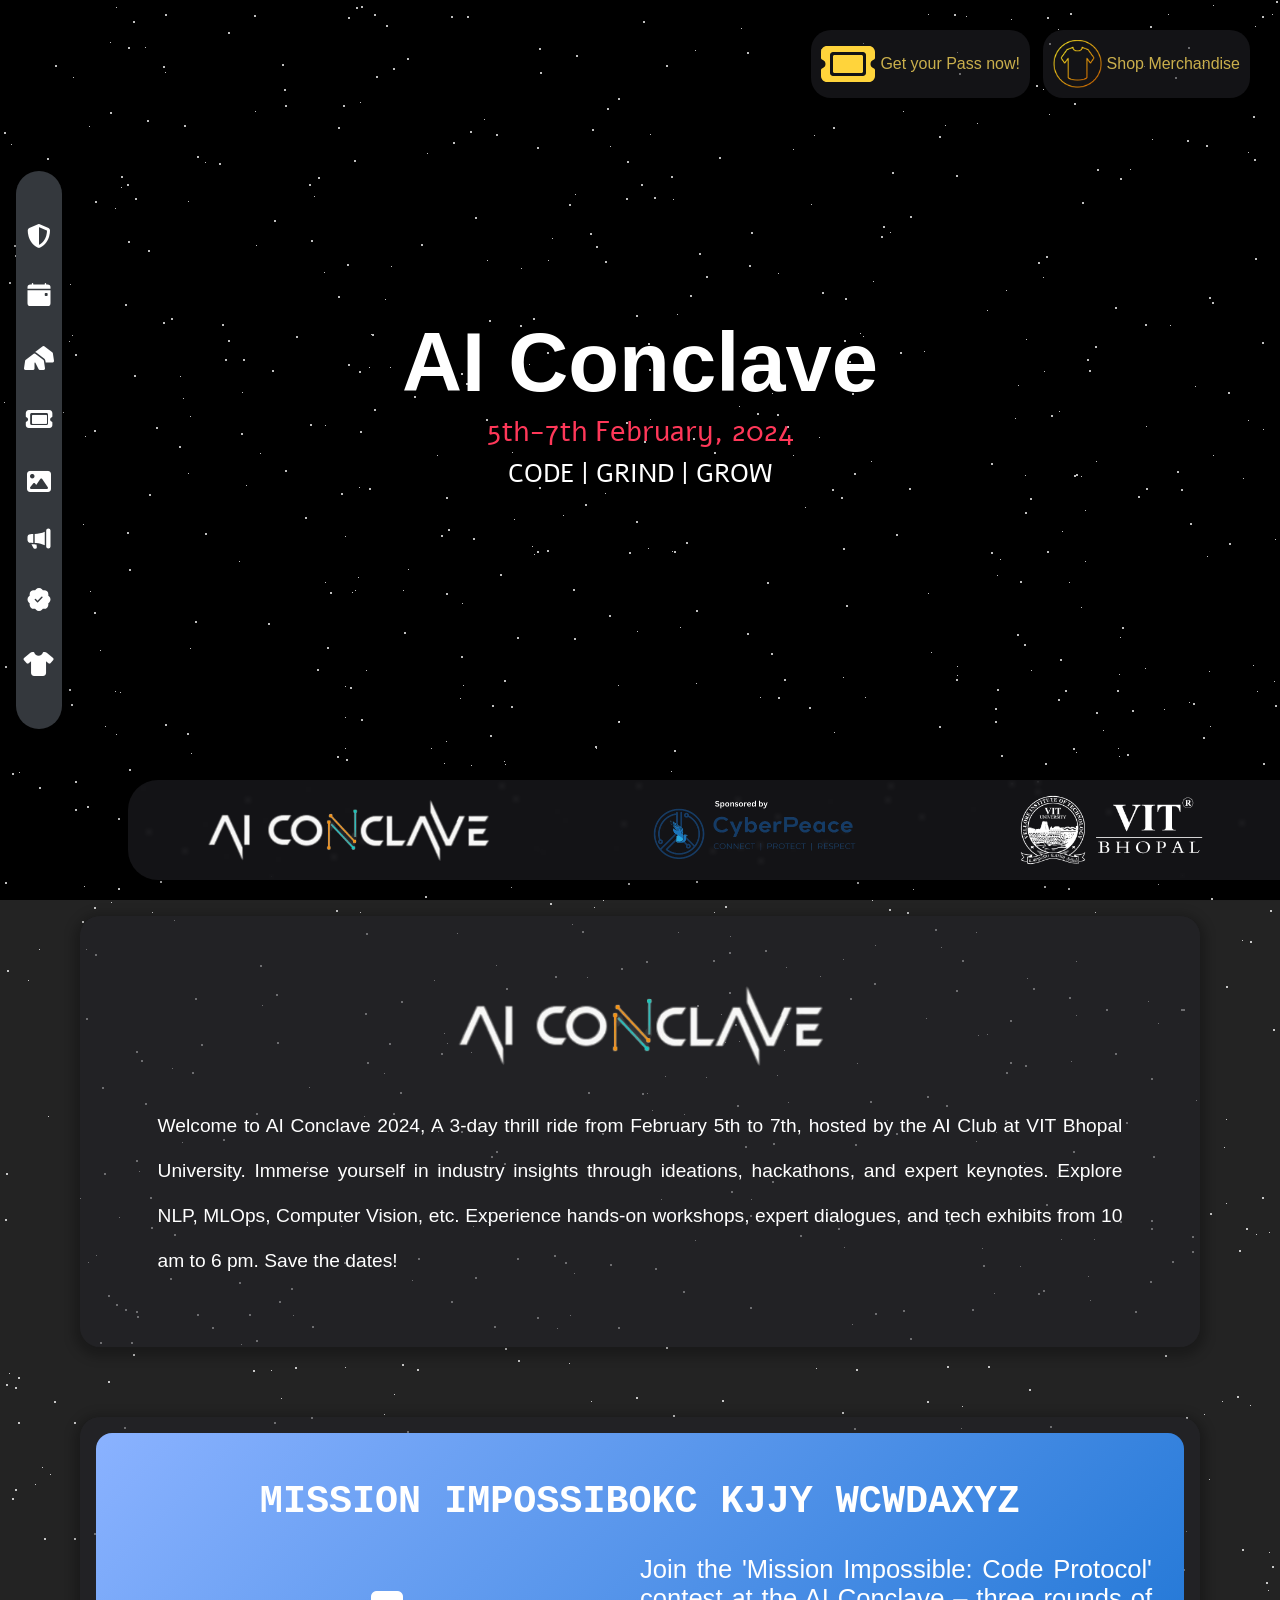
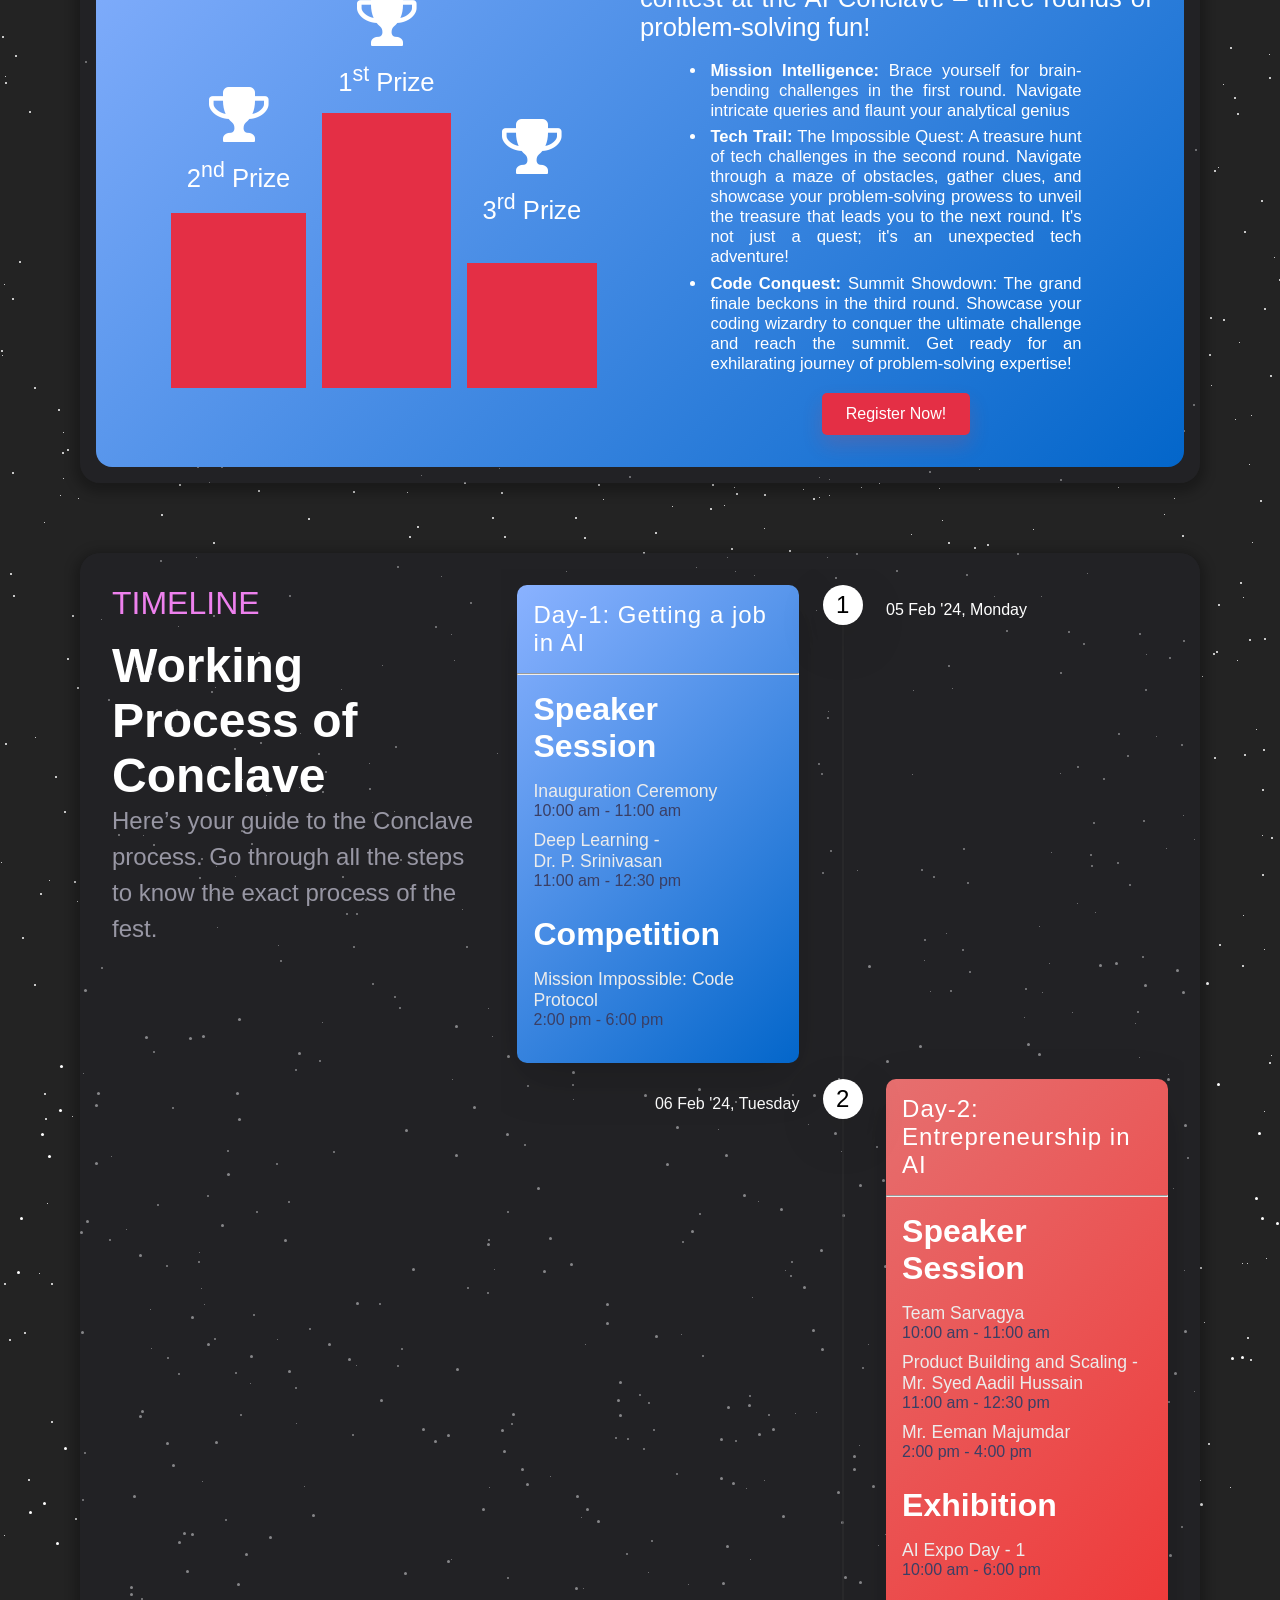
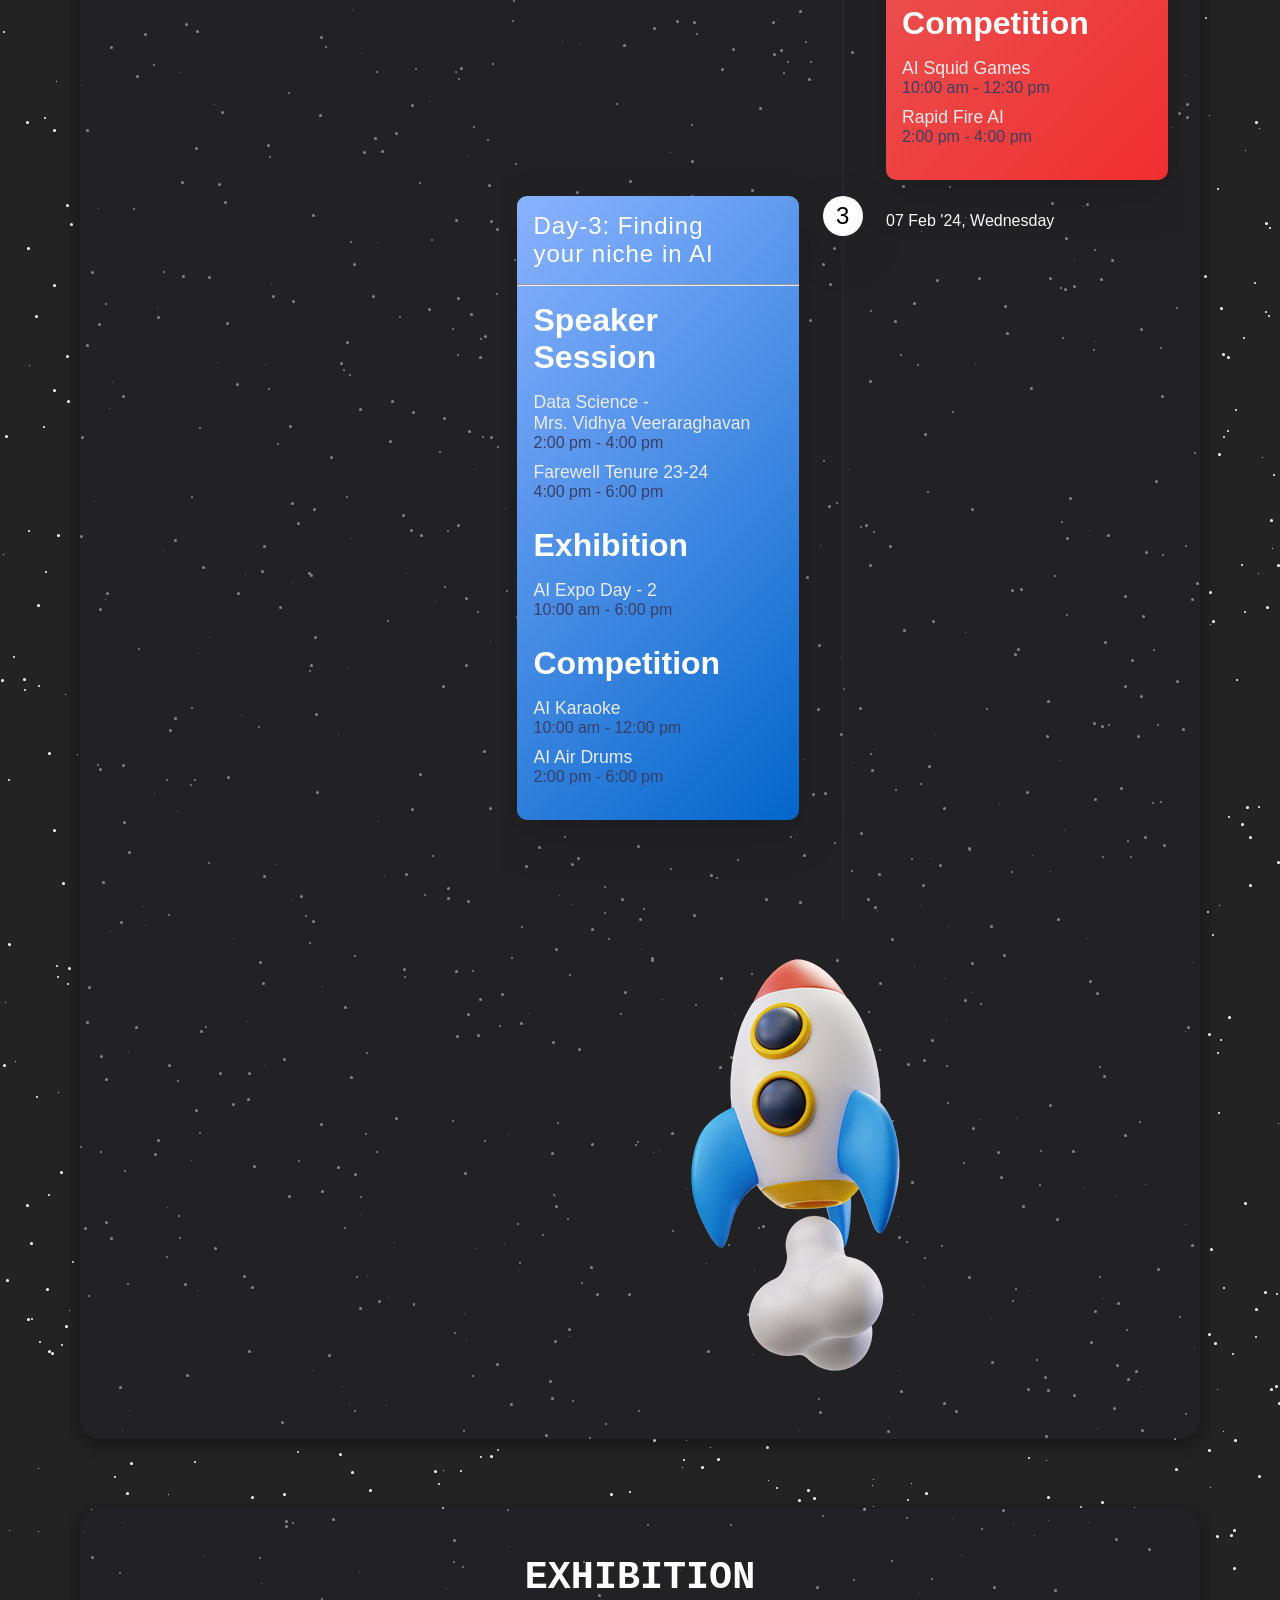
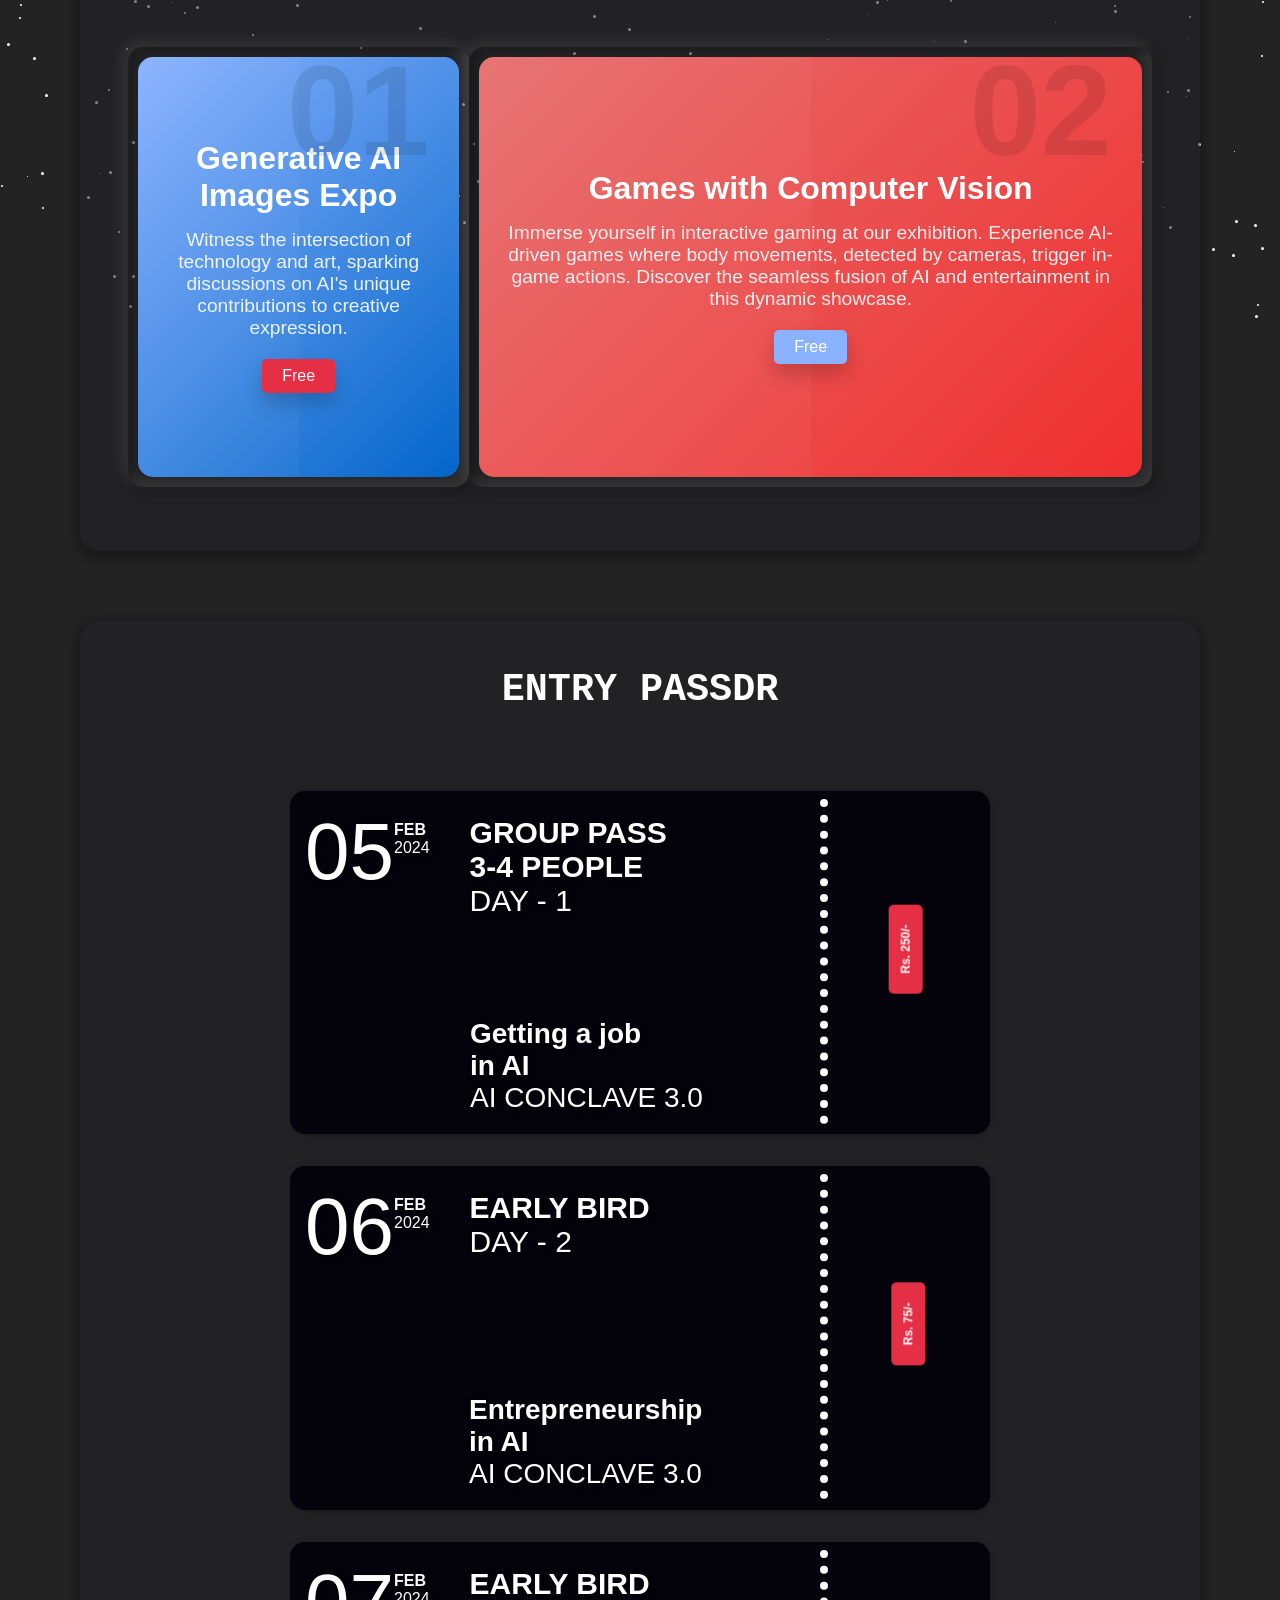
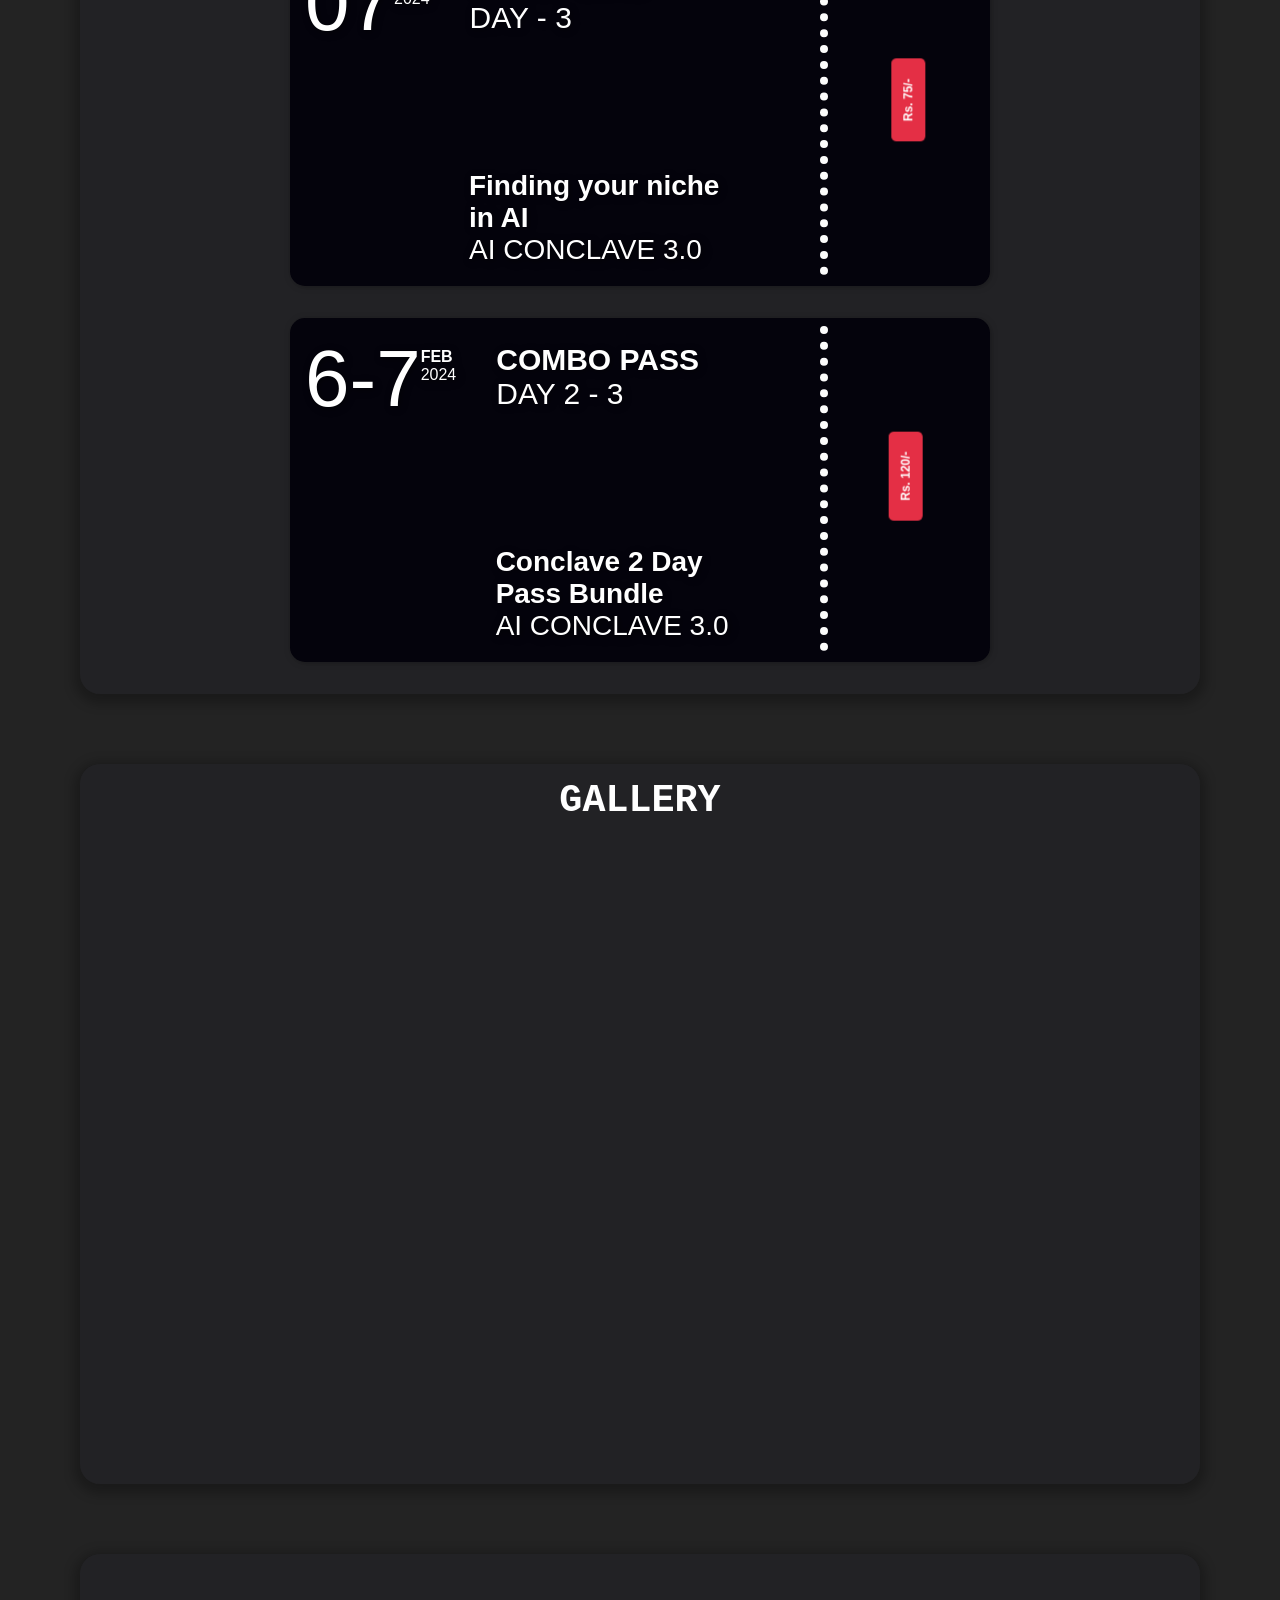
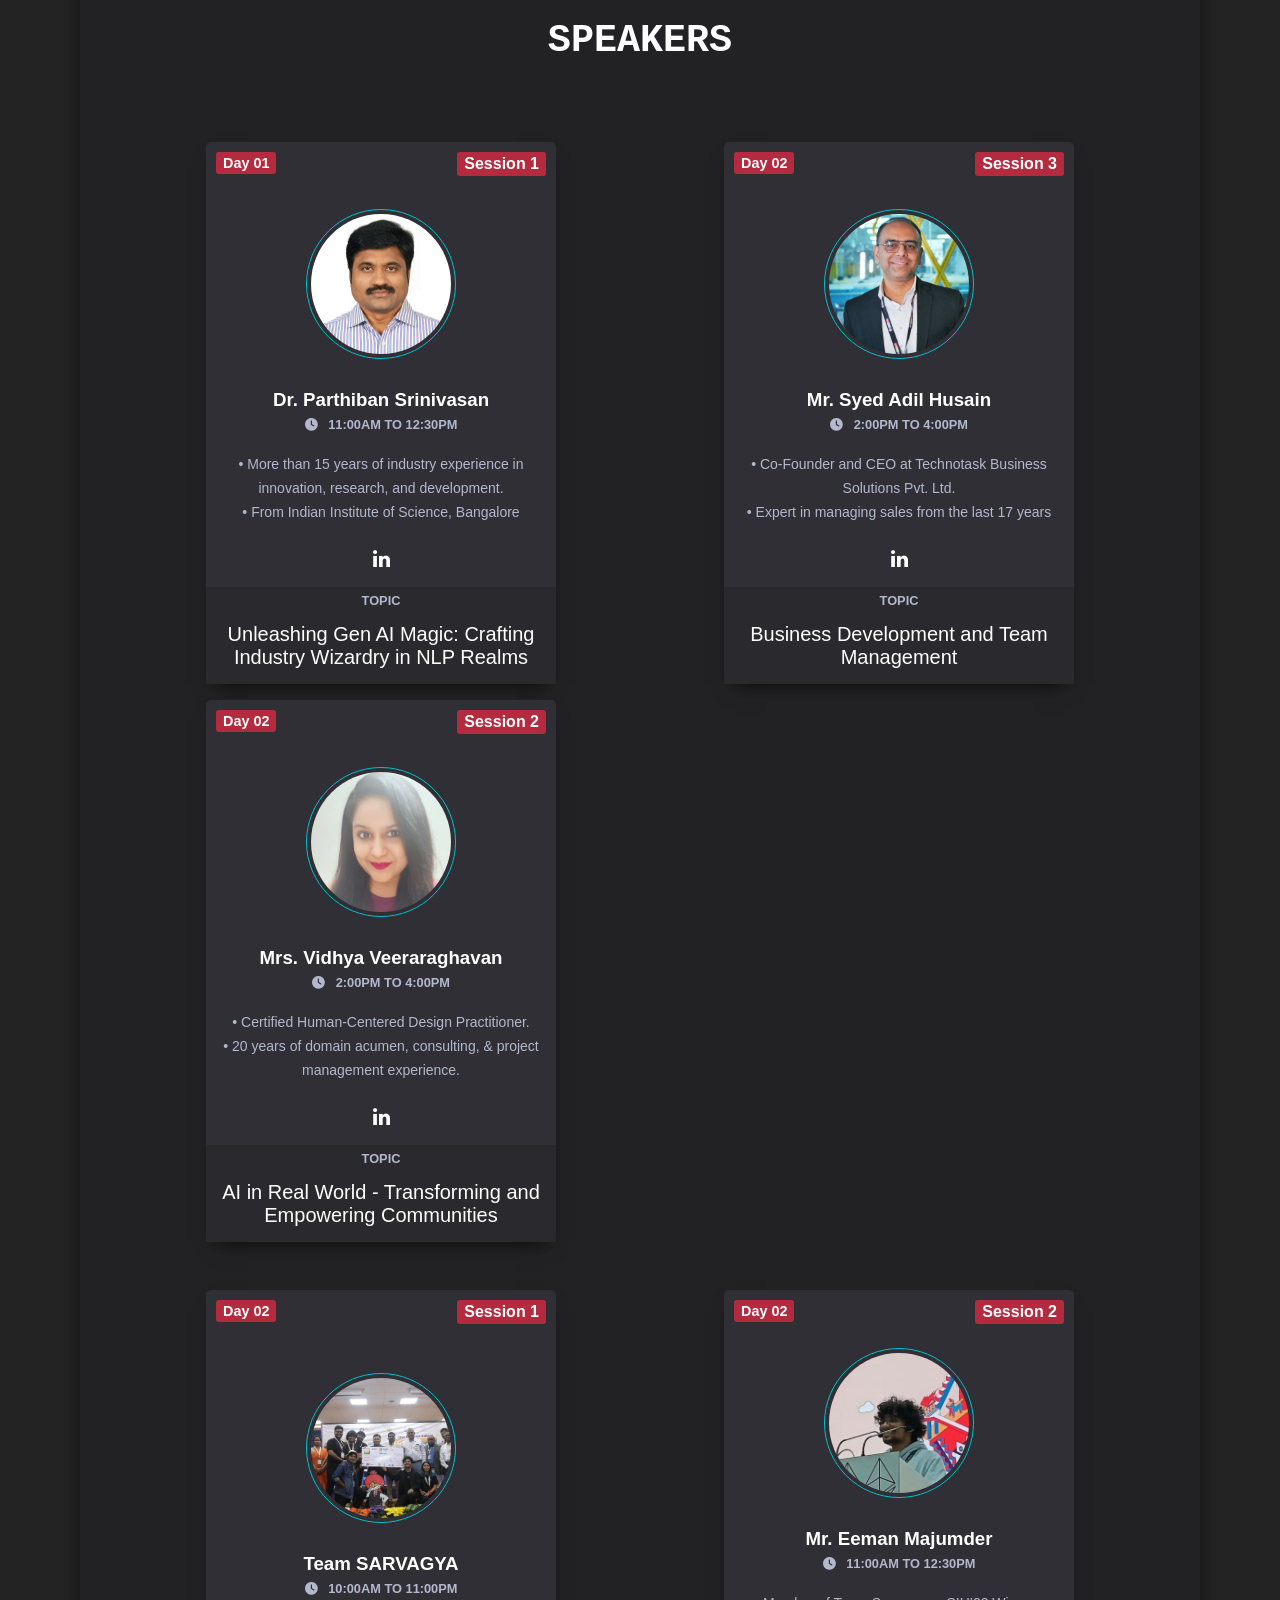
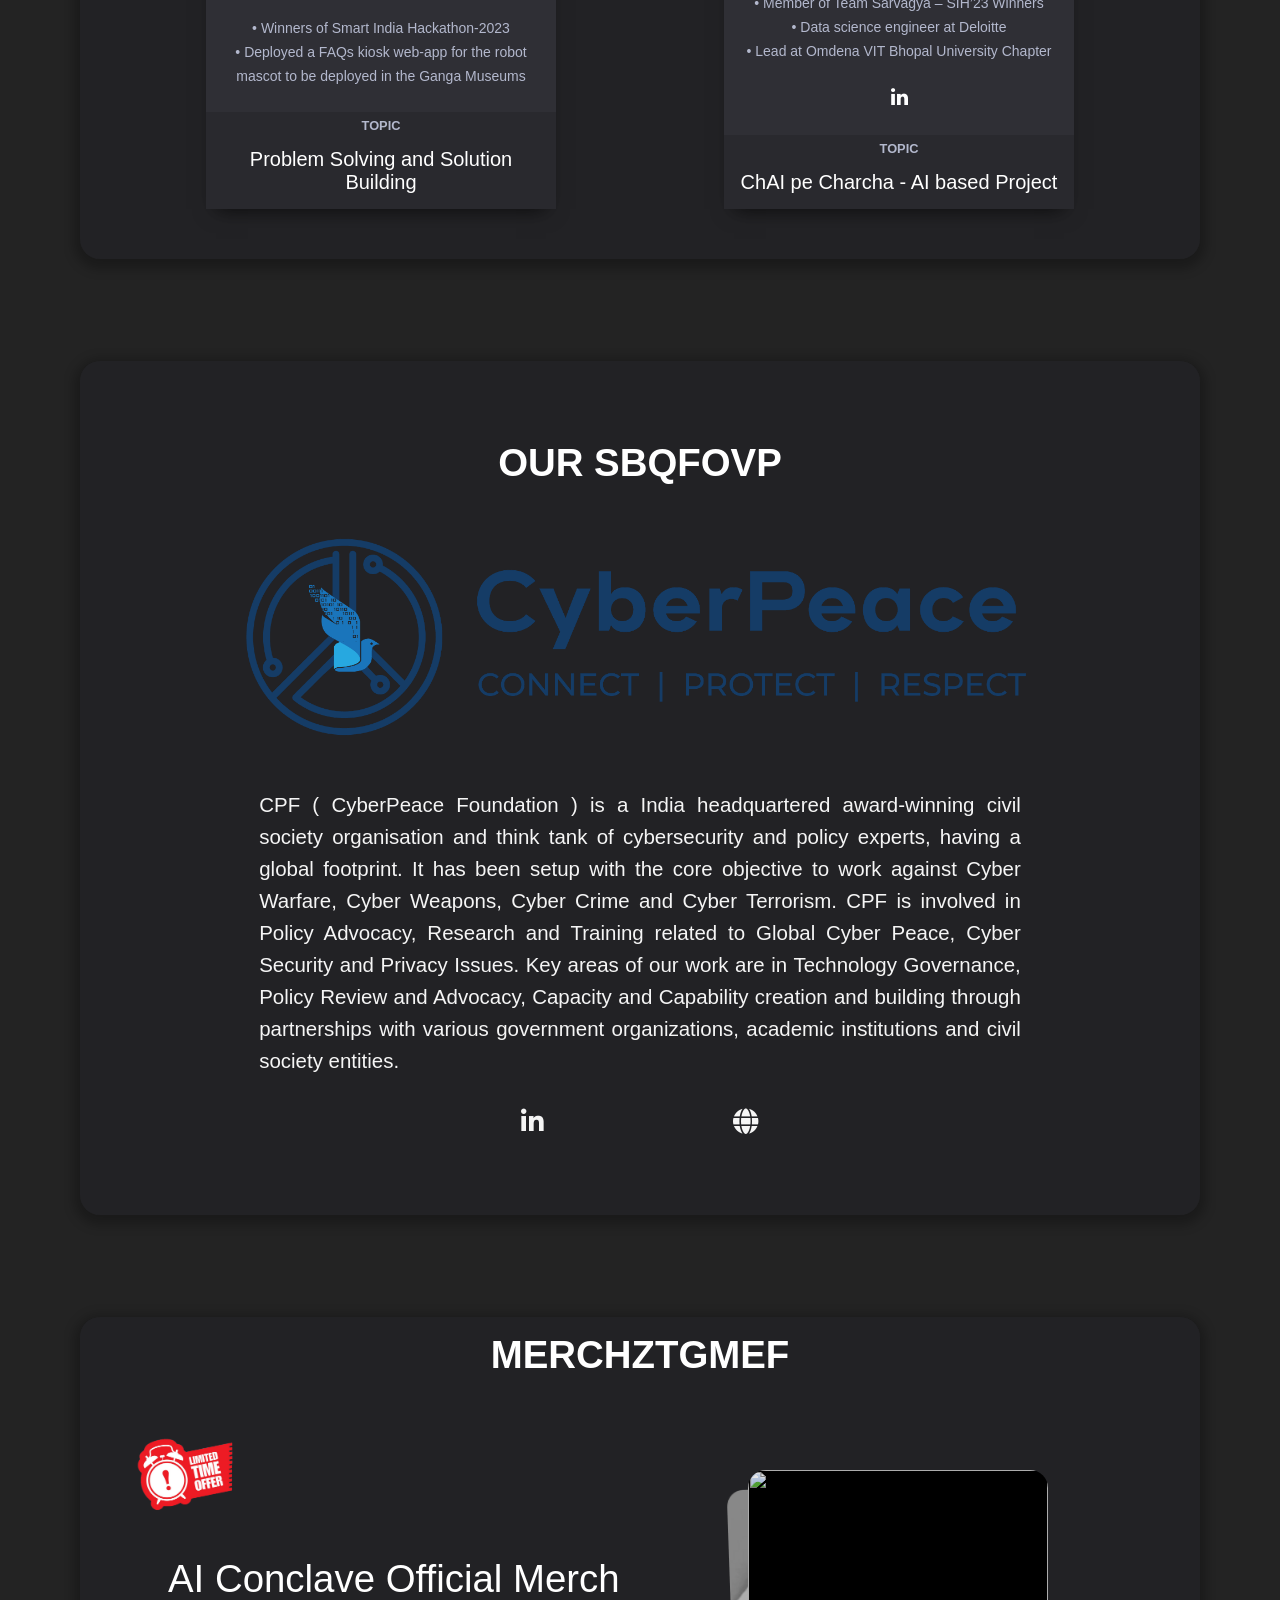
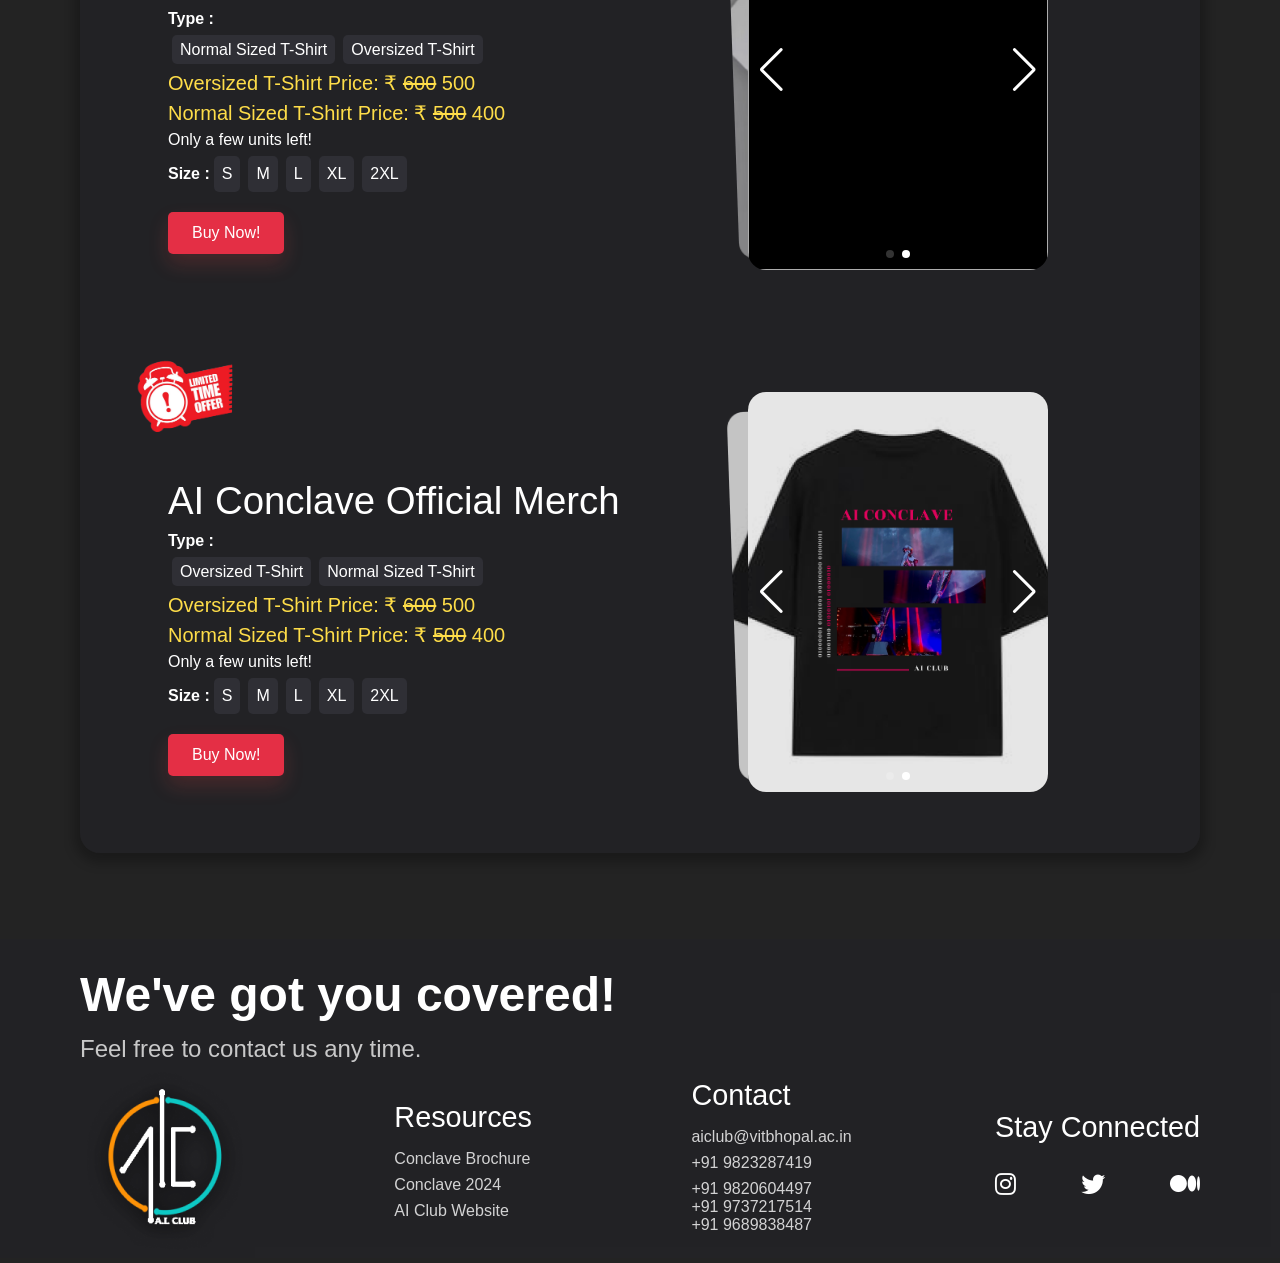
==== index.html @ c94d71e8 "changed price" ====
<!DOCTYPE html>
<html lang="en">

<head>
  <meta charset="UTF-8">
  <meta http-equiv="X-UA-Compatible" content="IE=edge">
  <meta name="viewport" content="width=device-width, initial-scale=1.0">
  <link rel="icon" type="image/x-icon" href="./img/club_logo.png">
  <title>AI Conclave 3.0</title>
  <link rel="stylesheet" href="./css/variables.css">
  <link rel="stylesheet" href="./css/style.css" />
  <link rel="stylesheet" href="./css/nav.css">
  <!-- <link rel="stylesheet" href="./css/nav2.csss"> -->
  <link rel="stylesheet" href="./css/timeline.css">
  <link rel="stylesheet" href="./css/event.css">
  <link rel="stylesheet" href="./css/speakers.css">
  <link rel="stylesheet" href="./css/sponsors.css">
  <link rel="stylesheet" href="./css/timeline.css">
  <link rel="stylesheet" href="./css/hero.css">
  <link rel="stylesheet" href="./css/about.css">
  <link rel="stylesheet" href="./css/footer.css">
  <link rel="stylesheet" href="./css/merch.css">
  <link rel="stylesheet" href="./css/cart.css">
  <link rel="stylesheet" href="./css/competition_card.css">
  <link rel="stylesheet" href="./css/carousel.css">
  <!-- <link rel="stylesheet" href="text.css"> -->
  <link rel="stylesheet" href="output.css">
  <link href="https://unpkg.com/aos@2.3.1/dist/aos.css" rel="stylesheet">
  <link rel="stylesheet" href="https://cdnjs.cloudflare.com/ajax/libs/font-awesome/6.2.0/css/all.min.css"
    integrity="sha512-xh6O/CkQoPOWDdYTDqeRdPCVd1SpvCA9XXcUnZS2FmJNp1coAFzvtCN9BmamE+4aHK8yyUHUSCcJHgXloTyT2A=="
    crossorigin="anonymous" referrerpolicy="no-referrer" />
  <link rel="stylesheet" href="https://cdnjs.cloudflare.com/ajax/libs/font-awesome/4.7.0/css/font-awesome.min.css">
  <script src="https://cdnjs.cloudflare.com/ajax/libs/gsap/2.1.3/TweenMax.min.js"
    integrity="sha512-DkPsH9LzNzZaZjCszwKrooKwgjArJDiEjA5tTgr3YX4E6TYv93ICS8T41yFHJnnSmGpnf0Mvb5NhScYbwvhn2w=="
    crossorigin="anonymous"></script>
  <script src="https://cdnjs.cloudflare.com/ajax/libs/gsap/2.1.3/TimelineMax.min.js"
    integrity="sha512-0xrMWUXzEAc+VY7k48pWd5YT6ig03p4KARKxs4Bqxb9atrcn2fV41fWs+YXTKb8lD2sbPAmZMjKENiyzM/Gagw=="
    crossorigin="anonymous"></script>
  <script src="https://cdn.jsdelivr.net/particles.js/2.0.0/particles.min.js" defer data-deferred="1"></script>
  <link rel="stylesheet" href="https://cdn.jsdelivr.net/npm/swiper@11/swiper-bundle.min.css">
</head>
<style>
  /* Hide scrollbar for Chrome, Safari and Opera */
  body::-webkit-scrollbar {
    display: none;
  }

  /* Hide scrollbar for IE, Edge and Firefox */
  body {
    -ms-overflow-style: none;
    /* IE and Edge */
    scrollbar-width: none;
    /* Firefox */
  }

  @import url('https://fonts.googleapis.com/css2?family=Roboto:ital,wght@0,400;0,500;0,700;1,500&display=swap');

  body {
    font-family: 'Roboto', sans-serif;
  }
</style>

<body>

  <div id="cartButton" class="cart">
    <i class="fa-solid fa-cart-shopping"></i>
    <div id="cart-length" class="in-cart-num"></div>
  </div>

  <div id="overlay"></div>
  <div id="checkoutContainer">
    <!-- checkout content here -->
    <div id="exit-checkout" class="exit-button">
      <i class="fa-solid fa-xmark"></i>
    </div>
    <div class="order-summary">
      <div id="orders" class="order-table">
        <div class="order-row col-head">
          <div class="serial-no">
            <div>S.No.</div>
          </div>
          <div class="event-name">
            <div>Event Name</div>
          </div>
          <div class="price">
            <div>Price</div>
          </div>
        </div>
      </div>
    </div>
    <div id="total-section" class="total-section">
      <!-- Inject HTML here -->
    </div>
    <div class="user-details-section">
      <input type="text" id="user-name" placeholder="Name" required>
      <input type="text" id="user-email" placeholder="Email" required>
      <input type="text" id="user-regno" placeholder="Registeration No." required>
    </div>
    <div class="checkout-section">
      <div class="checkout-container">
        <button id="cancel-button" class="cancel-button">Cancel</button>
        <button id="checkout-button" class="submit-button">Checkout</button>
      </div>
    </div>
  </div>

  <!-- <div class="back"></div> -->
  <!-- <canvas class="particles"></canvas> -->
  <!-- <div class="back"></div> -->
  <div class="page-bg"></div>

  <div class="animation-wrapper">
    <div class="particle particle-1"></div>
    <div class="particle particle-2"></div>
    <div class="particle particle-3"></div>
    <div class="particle particle-4"></div>
  </div>


  <div id="cir"></div>
  <div id="nav-container">
    <div class="bg"></div>
    <div class="button" tabindex="0">
      <span class="icon-bar"></span>
      <span class="icon-bar"></span>
      <span class="icon-bar"></span>
    </div>
    <div id="nav-content" tabindex="0">
      <!-- <h2>AI Conclave 2.0</h2> -->
      <ul>
        <li><a href="#home"> <svg xmlns="http://www.w3.org/2000/svg" viewBox="0 0 576 512">
              <path
                d="M575.8 255.5c0 18-15 32.1-32 32.1h-32l.7 160.2c0 2.7-.2 5.4-.5 8.1V472c0 22.1-17.9 40-40 40H456c-1.1 0-2.2 0-3.3-.1c-1.4 .1-2.8 .1-4.2 .1H416 392c-22.1 0-40-17.9-40-40V448 384c0-17.7-14.3-32-32-32H256c-17.7 0-32 14.3-32 32v64 24c0 22.1-17.9 40-40 40H160 128.1c-1.5 0-3-.1-4.5-.2c-1.2 .1-2.4 .2-3.6 .2H104c-22.1 0-40-17.9-40-40V360c0-.9 0-1.9 .1-2.8V287.6H32c-18 0-32-14-32-32.1c0-9 3-17 10-24L266.4 8c7-7 15-8 22-8s15 2 21 7L564.8 231.5c8 7 12 15 11 24z" />
            </svg> Home</a></li>
        <li><a href="#competition"><i class="fa-solid fa-shield-halved"></i> Competition</a></li>
        <li><a href="#timeline"> <svg xmlns="http://www.w3.org/2000/svg" width="30" height="30" fill="white"
              class="bi bi-calendar-event-fill" viewBox="0 0 16 16">
              <path
                d="M4 .5a.5.5 0 0 0-1 0V1H2a2 2 0 0 0-2 2v1h16V3a2 2 0 0 0-2-2h-1V.5a.5.5 0 0 0-1 0V1H4V.5zM16 14V5H0v9a2 2 0 0 0 2 2h12a2 2 0 0 0 2-2zm-3.5-7h1a.5.5 0 0 1 .5.5v1a.5.5 0 0 1-.5.5h-1a.5.5 0 0 1-.5-.5v-1a.5.5 0 0 1 .5-.5z" />
            </svg> Schedule</a></li>
        <li><a href="#exhibition"><i class="fa-solid fa-tents"></i> Exhibition</a></li>
        <li><a id="myBtn" href="#passes"><i class="fa-solid fa-ticket"></i> Tickets</a></li>
        <li><a href="#gallery"><i class="fa-solid fa-image"></i> Gallery</a></li>
        <li><a href="#speakers"><svg xmlns="http://www.w3.org/2000/svg" width="30" height="30" fill="white"
              class="bi bi-megaphone-fill" viewBox="0 0 16 16">
              <path
                d="M13 2.5a1.5 1.5 0 0 1 3 0v11a1.5 1.5 0 0 1-3 0v-11zm-1 .724c-2.067.95-4.539 1.481-7 1.656v6.237a25.222 25.222 0 0 1 1.088.085c2.053.204 4.038.668 5.912 1.56V3.224zm-8 7.841V4.934c-.68.027-1.399.043-2.008.053A2.02 2.02 0 0 0 0 7v2c0 1.106.896 1.996 1.994 2.009a68.14 68.14 0 0 1 .496.008 64 64 0 0 1 1.51.048zm1.39 1.081c.285.021.569.047.85.078l.253 1.69a1 1 0 0 1-.983 1.187h-.548a1 1 0 0 1-.916-.599l-1.314-2.48a65.81 65.81 0 0 1 1.692.064c.327.017.65.037.966.06z" />
            </svg> Speakers</a></li>
        <li><a href="#sponsors"><svg xmlns="http://www.w3.org/2000/svg" width="30" height="30" fill="white"
              class="bi bi-patch-check-fill" viewBox="0 0 16 16">
              <path
                d="M10.067.87a2.89 2.89 0 0 0-4.134 0l-.622.638-.89-.011a2.89 2.89 0 0 0-2.924 2.924l.01.89-.636.622a2.89 2.89 0 0 0 0 4.134l.637.622-.011.89a2.89 2.89 0 0 0 2.924 2.924l.89-.01.622.636a2.89 2.89 0 0 0 4.134 0l.622-.637.89.011a2.89 2.89 0 0 0 2.924-2.924l-.01-.89.636-.622a2.89 2.89 0 0 0 0-4.134l-.637-.622.011-.89a2.89 2.89 0 0 0-2.924-2.924l-.89.01-.622-.636zm.287 5.984-3 3a.5.5 0 0 1-.708 0l-1.5-1.5a.5.5 0 1 1 .708-.708L7 8.793l2.646-2.647a.5.5 0 0 1 .708.708z" />
            </svg> Sponsors</a></li>
        <li><a href="#merch"><i class="fa-solid fa-shirt"></i> Merch</a></li>
        <!-- <li><a href="./teams.html">
            <svg xmlns="http://www.w3.org/2000/svg" width="30" height="30" fill="white" class="bi bi-people-fill"
              viewBox="0 0 16 16">
              <path d="M7 14s-1 0-1-1 1-4 5-4 5 3 5 4-1 1-1 1H7zm4-6a3 3 0 1 0 0-6 3 3 0 0 0 0 6z" />
              <path fill-rule="evenodd"
                d="M5.216 14A2.238 2.238 0 0 1 5 13c0-1.355.68-2.75 1.936-3.72A6.325 6.325 0 0 0 5 9c-4 0-5 3-5 4s1 1 1 1h4.216z" />
              <path d="M4.5 8a2.5 2.5 0 1 0 0-5 2.5 2.5 0 0 0 0 5z" />
            </svg>
            Team</a>
        </li> -->
      </ul>
    </div>
  </div>
  <!-- nav start -->

  <div class="nav-container hide ">

    <div class="nav">
      <div class="item">
        <a href="#competition">
          <i class="fa-solid fa-shield-halved"></i>
        </a>

        <div class="pop">
          <p>Competition</p>
        </div>
      </div>
      
      <div class="item">
        <a href="#timeline"><svg xmlns="http://www.w3.org/2000/svg" width="30" height="40" fill="white"
            class="bi bi-calendar-event-fill" viewBox="0 0 16 16">
            <path
              d="M4 .5a.5.5 0 0 0-1 0V1H2a2 2 0 0 0-2 2v1h16V3a2 2 0 0 0-2-2h-1V.5a.5.5 0 0 0-1 0V1H4V.5zM16 14V5H0v9a2 2 0 0 0 2 2h12a2 2 0 0 0 2-2zm-3.5-7h1a.5.5 0 0 1 .5.5v1a.5.5 0 0 1-.5.5h-1a.5.5 0 0 1-.5-.5v-1a.5.5 0 0 1 .5-.5z" />
          </svg></a>

        <div class="pop">
          <p>Schedule</p>
        </div>
      </div>

      <div class="item">
        <a href="#exhibition">
          <i class="fa-solid fa-tents"></i>
        </a>

        <div class="pop">
          <p>Exhibition</p>
        </div>
      </div>

      <div class="item">
        <a href="#passes">
          <i class="fa-solid fa-ticket"></i>
        </a>

        <div class="pop">
          <p>Tickets</p>
        </div>
      </div>

      <div class="item">
        <a href="#gallery">
          <i class="fa-solid fa-image"></i>
        </a>

        <div class="pop">
          <p>Gallery</p>
        </div>
      </div>

      <div class="item">
        <a href="#speakers">
          <svg xmlns="http://www.w3.org/2000/svg" width="30" height="30" fill="white" class="bi bi-megaphone-fill"
            viewBox="0 0 16 16">
            <path
              d="M13 2.5a1.5 1.5 0 0 1 3 0v11a1.5 1.5 0 0 1-3 0v-11zm-1 .724c-2.067.95-4.539 1.481-7 1.656v6.237a25.222 25.222 0 0 1 1.088.085c2.053.204 4.038.668 5.912 1.56V3.224zm-8 7.841V4.934c-.68.027-1.399.043-2.008.053A2.02 2.02 0 0 0 0 7v2c0 1.106.896 1.996 1.994 2.009a68.14 68.14 0 0 1 .496.008 64 64 0 0 1 1.51.048zm1.39 1.081c.285.021.569.047.85.078l.253 1.69a1 1 0 0 1-.983 1.187h-.548a1 1 0 0 1-.916-.599l-1.314-2.48a65.81 65.81 0 0 1 1.692.064c.327.017.65.037.966.06z" />
          </svg>
        </a>
        <div class="pop">
          <p>Speakers</p>
        </div>
      </div>

      <div class="item">
        <a href="#sponsors"> <svg xmlns="http://www.w3.org/2000/svg" width="30" height="30" fill="white"
            class="bi bi-patch-check-fill" viewBox="0 0 16 16">
            <path
              d="M10.067.87a2.89 2.89 0 0 0-4.134 0l-.622.638-.89-.011a2.89 2.89 0 0 0-2.924 2.924l.01.89-.636.622a2.89 2.89 0 0 0 0 4.134l.637.622-.011.89a2.89 2.89 0 0 0 2.924 2.924l.89-.01.622.636a2.89 2.89 0 0 0 4.134 0l.622-.637.89.011a2.89 2.89 0 0 0 2.924-2.924l-.01-.89.636-.622a2.89 2.89 0 0 0 0-4.134l-.637-.622.011-.89a2.89 2.89 0 0 0-2.924-2.924l-.89.01-.622-.636zm.287 5.984-3 3a.5.5 0 0 1-.708 0l-1.5-1.5a.5.5 0 1 1 .708-.708L7 8.793l2.646-2.647a.5.5 0 0 1 .708.708z" />
          </svg> </a>
        <div class="pop">
          <p>Sponsors</p>
        </div>
      </div>

      <div class="item">
        <a href="#merch">
          <i class="fa-solid fa-shirt"></i>
        </a>

        <div class="pop">
          <p>Merch</p>
        </div>
      </div>

      <!-- <div class="item">
        <a href="./teams.html">
          <svg xmlns="http://www.w3.org/2000/svg" width="30" height="30" fill="white" class="bi bi-people-fill"
            viewBox="0 0 16 16">
            <path d="M7 14s-1 0-1-1 1-4 5-4 5 3 5 4-1 1-1 1H7zm4-6a3 3 0 1 0 0-6 3 3 0 0 0 0 6z" />
            <path fill-rule="evenodd"
              d="M5.216 14A2.238 2.238 0 0 1 5 13c0-1.355.68-2.75 1.936-3.72A6.325 6.325 0 0 0 5 9c-4 0-5 3-5 4s1 1 1 1h4.216z" />
            <path d="M4.5 8a2.5 2.5 0 1 0 0-5 2.5 2.5 0 0 0 0 5z" />
          </svg>
        </a>
        <div class="pop">
          <p>Team</p>
        </div>
      </div> -->

    </div>

    <div id="arbazbtn" class="nav-button hidearbnav">
      <div class="item hidenav">
        <a class="home-button" href="#home">
          <!-- <img src="./img/arrow.png">  -->
          <!-- <svg xmlns="http://www.w3.org/2000/svg" width="30" height="30" fill="white" class="bi bi-arrow-up" viewBox="0 0 16 16">
            <path fill-rule="evenodd" d="M8 15a.5.5 0 0 0 .5-.5V2.707l3.146 3.147a.5.5 0 0 0 .708-.708l-4-4a.5.5 0 0 0-.708 0l-4 4a.5.5 0 1 0 .708.708L7.5 2.707V14.5a.5.5 0 0 0 .5.5z"/>
          </svg> -->
          <!-- UP ARROW ICON -->
          <i class="fa-solid fa-arrow-up"></i>
        </a>
        <!-- <a href="#home"> <svg xmlns="http://www.w3.org/2000/svg" width="30" height="30" fill="white" class="bi bi-arrow-up" viewBox="0 0 16 16">
           <path fill-rule="evenodd" d="M8 15a.5.5 0 0 0 .5-.5V2.707l3.146 3.147a.5.5 0 0 0 .708-.708l-4-4a.5.5 0 0 0-.708 0l-4 4a.5.5 0 1 0 .708.708L7.5 2.707V14.5a.5.5 0 0 0 .5.5z"/>
         </svg> </a> -->
        <div class="pop">
          <p>Home</p>
        </div>
      </div>


    </div>

  </div>
  <!-- nav end -->

  <!-- Hero Start  -->
  <a href="#MerchandiseAIC">
    <div class="popup">
      <img src="./img/Shop_Merchandise1.png" alt="">
      <p>Shop Merchandise</p>
    </div>
  </a>
  <a href="#passes">
    <div class="popup aic-passes">
      <img src="./img/ticket-solid.svg" alt="">
      <p>Get your Pass now!</p>
    </div>
  </a>
  <div id="home" class="hero">



    <div class="main">


      <!-- <div class="glitch">  -->
      <div class="glitch__text">
        <h1 class="glitch__text__title glitch-effect ">
          AI Conclave
          <span class="glitch-effect-text-clr1"> AI Conclave</span>
          <span class="glitch-effect-text-clr2"> AI Conclave</span>
        </h1>
      </div>
      <!-- </div> -->

      <p class="sub-head hero-main-sub">5th-7th February, 2024</p>
      <p class="tags hero-main-tags"><span data-value="CODE">CODE</span> | <span data-value="GRIND">GRIND</span> | <span data-value="GROW">GROW</span></p>
    </div>
    <div class="main-bottom bottom-bar">
      <img src="./img/aic 2.png" alt="">
      <img src="./img/sponsor-cyberpeace.png" alt="">
      <img src="./img/logow 1.png" alt="">
    </div>
  </div>


  <!-- Hero End  -->


  <div class="body-container">

    <!-- About  Start   -->
    <div data-aos="fade-down" class="theme-container">
      <div class="about-container">
        <img src="./img/aic 2.png" alt="">
        <p>
          Welcome to AI Conclave 2024,
          A 3-day thrill ride from February 5th to 7th, 
          hosted by the AI Club at VIT Bhopal University. 
          Immerse yourself in industry insights through ideations, hackathons, and expert keynotes. 
          Explore NLP, MLOps, Computer Vision, etc. Experience hands-on workshops, expert dialogues, 
          and tech exhibits from 10 am to 6 pm. Save the dates!
        </p>
      </div>
    </div>


    <!-- Competition Card Start -->

    <div data-aos="fade-down" class="theme-container zodiac-special">

      <!-- IMAGE or SVG make sure width="110" height="110" -->
      <!-- <div class="center">
        <div class="card-competition">
          <div class="additional">
            <div class="user-card">
              <div class="level center">
                Event Type
              </div>
              <img src="/img/test_img_comp.jpg" alt="" srcset="" width="90" height="90">
              <div class="points center">
                #tag
              </div>
              
            </div>
            <div class="more-info">
              <h1>Competition Heading</h1>
              <div class="coords">
                <span>Competition Sub - Heading</span>
                <span>Duration</span>
              </div>
              <div class="coords">
                <span>Type</span>
                <span>Location / Mode</span>
              </div>
              <div class="stats">
                <div>
                  <div class="title">Prices</div>
                  <i class="fa fa-trophy"></i>
                  <div class="value">2</div>
                </div>
                <div>
                  <div class="title">Rounds</div>
                  <i class="fa fa-gamepad"></i>
                  <div class="value">27</div>
                </div>
                <div>
                  <div class="title">People</div>
                  <i class="fa fa-group"></i>
                  <div class="value">123</div>
                </div>
                <div>
                  <div class="title">Refreshments</div>
                  <i class="fa fa-coffee"></i>
                  <div class="value infinity">∞</div>
                </div>
              </div>
            </div>
          </div>
          <div class="general">
            <h1>Competition Heading</h1>
            <p>Additional Discription</p>
            <span class="more">Mouse over the card for more info</span>
          </div>
        </div>
      </div> -->
      <div class="competition-card-conatiner">
        <span class="competition-card-heading container_heading" data-value="Mission Impossible: Code Protocol">Mission Impossible: Code Protocol</span>
        <div class="competition_card_content-body">
          <div class="competition-card-conatiner-left">
            <!-- <img  class="competition-logo" src="./img/test_img_comp.jpg" alt="" srcset="" width="90" height="90"> -->
            <div class="competition-reward">
              <div data-aos="fade-up" data-aos-easing="ease-in-sine">
                <i class="fa fa-trophy"></i>
                <span>2<sup>nd</sup> Prize</span>
              </div>
              <div data-aos="fade-up" data-aos-easing="ease-in-sine">
                <i class="fa fa-trophy"></i>
                <span>1<sup>st</sup> Prize</span>
              </div>
              <div data-aos="fade-up" data-aos-easing="ease-in-sine">
                <i class="fa fa-trophy"></i>
                <span>3<sup>rd</sup> Prize</span>
              </div>
            </div>
          </div>
          <div class="competition-card-conatiner-right">
            <div class="competition-card-conatiner-right-content">
              <span>
                Join the 'Mission Impossible: Code Protocol' contest at the AI Conclave – three rounds of problem-solving fun!
              </span>
              <ul>
                <li>
                  <b>Mission Intelligence:</b> Brace yourself for brain-bending challenges in the first round. Navigate intricate queries and flaunt your analytical genius
                </li>
                <li>
                  <b>Tech Trail:</b> The Impossible Quest: A treasure hunt of tech challenges in the second round. Navigate through a maze of obstacles, gather clues, and showcase your problem-solving prowess to unveil the treasure that leads you to the next round. It's not just a quest; it's an unexpected tech adventure!
                </li>
                <li>
                <b>Code Conquest:</b> Summit Showdown: The grand finale beckons in the third round. Showcase your coding wizardry to conquer the ultimate challenge and reach the summit. Get ready for an exhilarating journey of problem-solving expertise!
                </li>
              </ul>
            </div>
            <div class="competition-card-conatiner-right-content-btn">
              <a class="reg-btn" href="#ticket1">Register Now!</a>
            </div>
          </div>
        </div>
      </div>
    </div>

    <!-- Competition card End -->



    <!-- Time Line Start   -->
    <div data-aos="fade-right" id="timeline" class="theme-container">
      <div class="timeline-container">
        <div class="timeline-contents">
          <div>
            <h3 class="container_heading" data-value="Timeline">Timeline</h3>
          </div>
          <div>
            <h2>
              Working Process of Conclave</h2>
          </div>
          <div>
            <p>Here’s your guide to the Conclave process. Go through all the steps to know the exact process of the
              fest.</p>
          </div>
        </div>
        <div class="timeline-main">

          <div class="column">
            <div class="row" id="row1">
              <div class="text bg-blue" id="card1">
                <h2>Day-1: Getting a job in AI</h2>
                <hr>

                <p> <span class="highlight">Speaker Session</span> </p>
                <h5 class="event-name">Inauguration Ceremony</h5>
                <h6 class="timinig1"> 10:00 am - 11:00 am</h6>
                <h5 class="event-name">Deep Learning - <br>Dr. P. Srinivasan</h5>
                <h6 class="timinig1"> 11:00 am - 12:30 pm</h6>
                <p><span class="highlight">Competition</span> </p>
                <h5 class="event-name">Mission Impossible: Code Protocol</h5>
                <h6 class="timinig1"> 2:00 pm - 6:00 pm</h6>
              </div>
              <div class="icon" id="icon1">
                <div>
                  <h2>1</h2>
                </div>
              </div>
              <div class="time" id="time1">
                <time>05 Feb '24, Monday</time>
              </div>
            </div>
            <div class="row" id="row2">
              <div class="text bg-orange" id="card2">
                <h2>Day-2: Entrepreneurship in AI</h2>
                <hr>
                <p> <span class="highlight">Speaker Session</span> </p>
                <h5 class="event-name">Team Sarvagya</h5>
                <h6 class="timinig1"> 10:00 am - 11:00 am</h6>
                <h5 class="event-name">Product Building and Scaling - <br>Mr. Syed Aadil Hussain</h5>
                <h6 class="timinig1"> 11:00 am - 12:30 pm</h6>
                <h5 class="event-name">Mr. Eeman Majumdar</h5>
                <h6 class="timinig1"> 2:00 pm - 4:00 pm</h6>
                <p><span class="highlight">Exhibition</span> </p>
                <h5 class="event-name">AI Expo Day - 1</h5>
                <h6 class="timinig1"> 10:00 am - 6:00 pm</h6>
                <p><span class="highlight">Competition</span> </p>
                <h5 class="event-name">AI Squid Games</h5>
                <h6 class="timinig1"> 10:00 am - 12:30 pm</h6>
                <h5 class="event-name">Rapid Fire AI</h5>
                <h6 class="timinig1"> 2:00 pm - 4:00 pm</h6>
              </div>
              <div class="icon" id="icon2">
                <div>
                  <h2>2</h2>
                </div>
              </div>
              <div class="time" id="time2">
                <time>06 Feb '24, Tuesday</time>
              </div>
            </div>
            <div class="row" id="row3">
              <div class="text bg-blue" id="card3">
                <h2>Day-3: Finding your niche in AI</h2>

                <hr>
                <p> <span class="highlight">Speaker Session</span> </p>
                <!-- <h5 class="event-name">Not Confirmed</h5>
                <h6 class="timinig1"> 10:00 am - 12:30 pm</h6> -->
                <h5 class="event-name">Data Science - <br>Mrs. Vidhya Veeraraghavan</h5>
                <h6 class="timinig1"> 2:00 pm - 4:00 pm</h6>
                <h5 class="event-name">Farewell Tenure 23-24</h5>
                <h6 class="timinig1"> 4:00 pm - 6:00 pm</h6>
                <p><span class="highlight">Exhibition</span> </p>
                <h5 class="event-name">AI Expo Day - 2</h5>
                <h6 class="timinig1"> 10:00 am - 6:00 pm</h6>
                <p><span class="highlight">Competition</span> </p>
                <h5 class="event-name">AI Karaoke</h5>
                <h6 class="timinig1"> 10:00 am - 12:00 pm</h6>
                <h5 class="event-name">AI Air Drums</h5>
                <h6 class="timinig1"> 2:00 pm - 6:00 pm</h6>
              </div>
              <div class="icon" id="icon3">
                <div>
                  <h2>3</h2>
                </div>
              </div>
              <div class="time" id="time3">
                <time>07 Feb '24, Wednesday</time>
              </div>
            </div>

            <div class="rocket">
              <img src="./img/rocket.png" id="rocket-img" alt="">
            </div>
          </div>
        </div>
      </div>

    </div>

    <!-- Time Line End   -->


    <!-- Events Start -->

    <div data-aos="fade-right" class="theme-container" id="exhibition">
      <div class=" event_container events">
        <div class="menu">
          <ul>
            <h2 class="container_heading" data-value="Exhibition">Exhibition</h2>
          </ul>
        </div>
        <div class="sub-container">


          <div class="event_row">
            <div class=" event_column card margin-bottom">
              <div class="box">
                <div class="content">
                  <h2>01</h2>
                  <h3>Generative AI Images Expo</h3>
                  <p>
                    Witness the intersection of technology and art, sparking discussions on AI's unique contributions to creative expression.
                  </p>
                  <a href="">Free</a>
                </div>
              </div>
            </div>

            <div class="double-column card margin-bottom">
              <div class="box">
                <div class="content">
                  <h2>02</h2>
                  <h3>Games with Computer Vision</h3>
                  <p>
                    Immerse yourself in interactive gaming at our exhibition. Experience AI-driven games where body movements, detected by cameras, trigger in-game actions. Discover the seamless fusion of AI and entertainment in this dynamic showcase.
                  </p>
                  <a href="">Free</a>
                </div>
              </div>
            </div>
          </div>



          <!-- <div class="event_row">
            <div class=" double-column card margin-bottom">
              <div class="box">
                <div class="content">
                  <h2>03</h2>
                  <h3>Debate Competition</h3>
                  <p>Clash of Concepts. What is definite, what appears to be definite, what isn't definite, battle it
                    out and squeeze the truth.</p>
                  <a href="#">Register</a>
                </div>
              </div>
            </div>

            <div class=" event_column card margin-bottom">
              <div class="box">
                <div class="content">
                  <h2>04</h2>
                  <h3>Hands-on workshop</h3>
                  <p>Learn from the best! Expert Speakers will share their experience and knowledge in an Interactive
                    Session.</p>
                  <a href="#hands-on">Know More</a>
                </div>
              </div>
            </div>
          </div> -->

        </div>
      </div>
    </div>

    <div data-aos="fade-right" class="theme-container" id="passes">
      <div class=" event_container events">
        <div class="menu">
          <ul>
            <h2 class="container_heading" data-value="Entry Passes">Entry Passes</h2>
          </ul>
        </div>
        <div class="sub-container">

          <div class="ticket ticket-1" id="ticket1">

            <div class="date">
              <span class="day">05</span>
              <span class="month-and-time">FEB<br><span class="small">2024</span></span>
            </div>

            <div class="eventName">
              <span class="name">GROUP PASS</span>
              <br>
              <span class="name">3-4 PEOPLE</span>
              <br>
              <span class="live small">DAY - 1</span>
            </div>

            <div class="location">
              <span>Getting a job<br>in AI</span>
              <br>
              <span class="small"><span>AI CONCLAVE 3.0</span></span>
            </div>

            <div class="rip">
            </div>

            <div class="cta">

              <button id="ticket-1" class="buy" href="#">Rs. 250/-</button>

            </div>


          </div>

          <div class="ticket ticket-2" id="ticket2">

            <div class="date">
              <span class="day">06</span>
              <span class="month-and-time">FEB<br><span class="small">2024</span></span>
            </div>

            <div class="eventName ">
              <span class="name">EARLY BIRD</span>
              <br>
              <span class="live small">DAY - 2</span>
            </div>


            <div class="location">
              <span>Entrepreneurship<br>in AI</span>
              <br>
              <span class="small"><span>AI CONCLAVE 3.0</span></span>
            </div>

            <div class="rip">
            </div>

            <div class="cta">
              <button id="ticket-2" class="buy" href="#">Rs. 75/-</button>
            </div>


          </div>

          <div class="ticket ticket-3" id="ticket3">

            <div class="date">
              <span class="day">07</span>
              <span class="month-and-time">FEB<br><span class="small">2024</span></span>
            </div>

            <div class="eventName ">
              <span class="name">EARLY BIRD</span>
              <br>
              <span class="live small">DAY - 3</span>
            </div>


            <div class="location">
              <span>Finding your niche<br>in AI</span>
              <br>
              <span class="small"><span>AI CONCLAVE 3.0</span></span>
            </div>

            <div class="rip">
            </div>

            <div class="cta">
              <button id="ticket-3" class="buy" href="#">Rs. 75/-</button>
            </div>

          </div>

          <div class="ticket ticket-4" id="ticket4">

            <div class="date">
              <span class="day">6-7</span>
              <span class="month-and-time">FEB<br><span class="small">2024</span></span>
            </div>

            <div class="eventName ">
              <span class="name">COMBO PASS</span>
              <br>
              <span class="live small">DAY 2 - 3</span>
            </div>


            <div class="location">
              <span>Conclave 2 Day<br>Pass Bundle</span>
              <br>
              <span class="small"><span>AI CONCLAVE 3.0</span></span>
            </div>

            <div class="rip">
            </div>

            <div class="cta">
              <button id="ticket-4" class="buy" href="#">Rs. 120/-</button>
            </div>

          </div>

          <script src="./js/ticket.js"></script>
          <!-- Event End  -->
        </div>

      </div>
    </div>

  

  <!-- Event End  -->

  <!-- Accordions Start -->

  <div data-aos="fade-right" class="theme-container gallery-container">
    <div class="gallery">
      <div class="menu">
        <ul>
          <h2 class="container_heading" data-value="Gallery">Gallery</h2>
        </ul>
      </div>
    </div>
   
    <div class="containers">
       
      <div class="boxes">

        <video class="vid" muted loop>
          <source src="./Video/v1.mp4" type="video/mp4" />

          Your browser does not support the video tag.
        </video>
       

      </div>
      <div class="boxes">
        <video class="vid" muted loop>
          <source src="./Video/v2.mp4" type="video/mp4" />

          Your browser does not support the video tag.
        </video>

      </div>
      <div class="boxes">
        <video class="vid" muted loop>
          <source src="./Video/v3.mp4" type="video/mp4" />

          Your browser does not support the video tag.
        </video>

      </div>
      <div class="boxes">
        <video class="vid" muted loop>
          <source src="./Video/v4.mp4" type="video/mp4" />
          Your browser does not support the video tag.
        </video>

      </div>
    </div>
  </div>


  <!-- Accordions End -->

  <!-- Speakers Start -->
  <div data-aos="fade-right" class="theme-container">
    <div id="speakers" class="container speakers speakers-section">
      <div class="menu">
        <ul>
          <h2 class="container_heading" data-value="Speakers">Speakers</h2>
        </ul>
      <!-- </div>
      <h3 class="session_heading" id="keynote">Keynote Sessions</h3>
      <div id="speaker-section" class="speakers speaker-box"> -->
        <!-- remove "comming-soon" to remove blur and remove temp-card div -->

        <!-- <div id="1" class="speaker-container margin-bottom">
            <div class="card-top">
              <span class="pro">KEYNOTE 01</span>
              <h2>Offline</h2>
            </div>
            <img class="round" src="./img/amitabhtewari.jpeg" alt="user" />
            <h3>Amitabh Tewari</h3>
            <h6><i class="fa-solid fa-clock"></i> &nbsp; Day-1, 9:30 am - 12:00 pm</h6>
            <p>Center Head at TCS</p>
            <div class="buttons">
              <a href="http://linkedin.com/in/amitabhtewari">
                <button><i class="fa fa-linkedin"></i></button></a>
              <br>
              <br>
              </a>
              <a href="https://forms.gle/imaXs6rLcWjtjPN18">
                <button class="primary">
                  Register
                </button>
              </a>
              <button id="addCart" class="primary">
                Add to Cart
              </button> -->
              <!-- <button class="primary ghost">
                Following
              </button> -->
        <!-- </div>
            <div class="skills">
              <h6>Topic</h6>
              <ul>
                <li>Inaugural Speech</li>
              </ul>
            </div>
          </div> -->

        <!-- 
          <div class="speaker-container margin-bottom">
            <div class="card-top">
              <span class="pro">KEYNOTE 02</span>
              <h2>Offline</h2>
            </div>
            <img class="round" src="./img/rahulmishra.jpeg" alt="user" />
            <h3>Rahul Mishra</h3>
            <h6><i class="fa-solid fa-clock"></i> &nbsp; Day-1, 3:00 pm - 4:30 pm</h6>
            <p>Head of Growth - Concept Campus<br>(India & Canada)</p>
            <div class="buttons">
              <a href="https://www.linkedin.com/in/rahulmishracc">
                <button><i class="fa fa-linkedin"></i></button></a>
              <br>
              <br>

              </a>
              <a href="https://forms.gle/DFj5wJqbEoxwc3Nr6">
                <button class="primary">
                  Register
                </button>
              </a> -->
        <!-- <button class="primary ghost">
                Following
              </button> -->
        <!-- </div>
            <div class="skills">
              <h6>Topic</h6>
              <ul>
                <li>Discussion & Analysis of AI Powered HRTech Product Startup Scenarios</li>
              </ul>
            </div>
          </div>   -->

        <!-- <div class="temp-card relative">
            <h1 class="absolute">Coming Soon!</h1>
            <div class="speaker-container margin-bottom coming-soon">
              <div class="card-info">
                <div class="card-top">
                  <span class="pro">Keynote 01</span>
                  <h2>Online</h2>
                </div>
                <img class="round" src="./img/insaan.jpg" alt="user" />
                <h3>Lorem, ipsum.</h3>
                <h6>Lorem ipsum dolor sit.</h6>
                <p>Lorem ipsum dolor sit.<br />Lorem, ipsum dolor.</p>
                <div class="buttons">
                  <a href="#">
                    <button><i class="fa fa-linkedin"></i></button>
                  </a>
                  <br>
                  <br>
                  <button class="primary disabled">
                    Opening Soon!
                  </button>
                </div>
              </div>
              <div class="skills">
                <h6>Topic</h6>
                <ul>
                  <li>Lorem ipsum dolor sit.</li>
                </ul>
              </div>
            </div>
          </div> -->

        <!-- <div class="speaker-container margin-bottom">
            <div class="card-info">
              <div class="card-top">
                <span class="pro">KEYNOTE 02</span>
                <h2>Online</h2>
              </div>
              <div class="image-div">
                <img class="round" src="./img/aliosman.jpg" alt="user" />
              </div>
              <h3>Dr. Ali Osman Çıbıkdiken</h3>
              <h6><i class="fa-solid fa-clock"></i> &nbsp; Day-1, 3:00 pm - 4:30 pm</h6>
              <p>CEO at TruefeedBack Information Technologies.<br /> Founded multiple starups. </p>
              <div class="buttons">
                <a href="https://www.linkedin.com/in/ali-osman-cibikdiken/">
                  <button><i class="fa fa-linkedin"></i></button>
                </a>
                <br>
                <br>
                <button class="primary">
                  Opening Soon!
                </button>
              </div>
            </div>
            <div class="skills">
              <h6>Topic</h6>
              <ul>
                <li>AI and Blockchain</li>
              </ul>
            </div>
          </div> -->
    </div>

      <div class="speakers speaker-box">
        <div class="speaker-container margin-bottom">
          <div class="card-info">
            <div class="card-top">
              <span class="pro">Day 01</span>
              <h2>Session 1</h2>
            </div>
            <img class="round" src="./img/ParthibanSrinivasan.jpg" alt="user" />
            <h3>Dr. Parthiban Srinivasan</h3>
            <h6><i class="fa-solid fa-clock"></i> &nbsp; 11:00am to 12:30pm</h6>
            <p>
              •	More than 15 years of industry experience in innovation, research, and development.
              <br>
              •	From Indian Institute of Science, Bangalore
            </p>
            <div class="buttons">
              <a href="https://www.linkedin.com/in/parthiban-srinivasan-183608b/">
                <button><i class="fa fa-linkedin"></i></button>
              </a>
              <!-- <a href="https://forms.gle/c5VjhZkG1UY4oc4bA">
                <button class="primary">
                  Register
                </button>
              </a> -->
            </div>
          </div>
          <div class="skills">
            <h6>Topic</h6>
            <ul>
              <li>Unleashing Gen AI Magic: Crafting Industry Wizardry in NLP Realms</li>
            </ul>
          </div>
        </div>

        <div class="speaker-container margin-bottom">
          <div class="card-info">
            <div class="card-top">
              <span class="pro">Day 02</span>
              <h2>Session 3</h2>
            </div>
            <img class="round" src="./img/SyedAdilHusain.jpg" alt="user" />
            <h3>Mr. Syed Adil Husain</h3>
            <h6><i class="fa-solid fa-clock"></i> &nbsp; 2:00pm to 4:00pm</h6>
            <p>
              •	Co-Founder and CEO at Technotask Business Solutions Pvt. Ltd.
              <br>
              •	Expert in managing sales from the last 17 years
            </p>
            <div class="buttons">
              <a href="https://www.linkedin.com/in/syed-adil-husain">
                <button><i class="fa fa-linkedin"></i></button>
              </a>
              <!-- <a href="https://forms.gle/c5VjhZkG1UY4oc4bA">
                <button class="primary">
                  Register
                </button>
              </a> -->
            </div>
          </div>
          <div class="skills">
            <h6>Topic</h6>
            <ul>
              <li>Business Development and Team Management</li>
            </ul>
          </div>
        </div>

        <div class="speaker-container margin-bottom">
          <div class="card-info">
            <div class="card-top">
              <span class="pro">Day 02</span>
              <h2>Session 2</h2>
            </div>
            <img class="round" src="./img/VidhyaVeeraraghavan.jpg" alt="user" />
            <h3>Mrs. Vidhya Veeraraghavan</h3>
            <h6><i class="fa-solid fa-clock"></i> &nbsp; 2:00pm to 4:00pm</h6>
            <p>
              •	Certified Human-Centered Design Practitioner.
              <br>
              •	20 years of domain acumen, consulting, & project management experience.
            </p>
            <div class="buttons">
              <a href="https://www.linkedin.com/in/vidhyaveeraraghavan/">
                <button><i class="fa fa-linkedin"></i></button>
              </a>
              <!-- <a href="https://forms.gle/c5VjhZkG1UY4oc4bA">
                <button class="primary">
                  Register
                </button>
              </a> -->
            </div>
          </div>
          <div class="skills">
            <h6>Topic</h6>
            <ul>
              <li>AI in Real World - Transforming and Empowering Communities</li>
            </ul>
          </div>
        </div>
      </div>
      <div class="speakers speaker-box">
        <div class="speaker-container margin-bottom">
          <div class="card-info">
            <div class="card-top">
              <span class="pro">Day 02</span>
              <h2>Session 1</h2>
            </div>
            <img class="round" src="./img/sarvagya.jpg" alt="user" />
            <h3>Team SARVAGYA</h3>
            <h6><i class="fa-solid fa-clock"></i> &nbsp; 10:00am to 11:00pm</h6>
            <p>
              •	Winners of Smart India Hackathon-2023
              <br>
              •	Deployed a FAQs kiosk web-app for the robot mascot to be deployed in the Ganga Museums
            </p>
            <!-- <div class="buttons">
              <a href="https://www.linkedin.com/in/rich-g-144bb7aa">
                <button><i class="fa fa-linkedin"></i></button>
              </a>
              <a href="https://forms.gle/c5VjhZkG1UY4oc4bA">
                <button class="primary">
                  Register
                </button>
              </a>
            </div> -->
          </div>
          <div class="skills">
            <h6>Topic</h6>
            <ul>
              <li>Problem Solving and Solution Building</li>
            </ul>
          </div>
        </div>
        <div class="speaker-container margin-bottom">
          <div class="card-info">
            <div class="card-top">
              <span class="pro">Day 02</span>
              <h2>Session 2</h2>
            </div>
            <img class="round" src="./img/eeman-majumdar.jpg" alt="user" />
            <h3>Mr. Eeman Majumder</h3>
            <h6><i class="fa-solid fa-clock"></i> &nbsp; 11:00am to 12:30pm</h6>
            <p>
              •	Member of Team Sarvagya – SIH’23 Winners
              <br>
              •	Data science engineer at Deloitte
              <br>
              •	Lead at Omdena VIT Bhopal University Chapter
            </p>
            <div class="buttons">
              <a href="https://www.linkedin.com/in/eeman-majumder-2184331a2/">
                <button><i class="fa fa-linkedin"></i></button>
              </a>
              <!-- <a href="https://forms.gle/c5VjhZkG1UY4oc4bA">
                <button class="primary">
                  Register
                </button>
              </a> -->
            </div>
          </div>
          <div class="skills">
            <h6>Topic</h6>
            <ul>
              <li>ChAI pe Charcha - AI based Project</li>
            </ul>
          </div>
        </div>
      </div>
      <!-- <h3 class="session_heading" id="Offline-workshops">Offline Workshops</h3>
      <div class="speakers speaker-box">
        <div class="speaker-container margin-bottom">
          <div class="card-info">
            <div class="card-top">
              <span class="pro">Hands-on Workshop 01, 04</span>
              <h2>Offline</h2>
            </div>
            <img class="round" src="./img/Rahul_Mandviya.jpg" alt="user" />
            <h3>Rahul Mandviya</h3>
            <h6><i class="fa-solid fa-clock"></i> &nbsp; Day-1, 2:00 pm - 4:00 pm</h6>
            <h6><i class="fa-solid fa-clock"></i> &nbsp; Day-2, 4:30 pm - 6:00 pm</h6>
            <p>Data scientist at <br>TruefeedBack Information Technologies <br> President at AI Club <br> Research
              Experience in Apiculture</p>
            <div class="buttons">
              <a href="https://www.linkedin.com/in/rahul-mandviya/">
                <button><i class="fa fa-linkedin"></i></button>
              </a>
              <br>
              <br>
              <a href="https://forms.gle/HWyUYac5bsVwwCdm7">
                <button class="primary">
                  Register
                </button>
              </a>
            </div>
          </div>
          <div class="skills">
            <h6>Topic</h6>
            <ul>
              <li>Intro to Statistics, Building the first Hypothesis</li>
            </ul>
          </div>
        </div> -->

        <!-- <div class="speaker-container margin-bottom">
            <div class="card-info">
              <div class="card-top">
                <span class="pro">Hands-on Workshop 02, 03</span>
                <h2>Offline</h2>
              </div>
              <div class="image-div relative">
                <img class="round" src="./img/abhinavgadhagil.png" alt="user" />
                <!-- <img class="absolute secondary-speaker" src="./img/yash.jpg" alt="user" /> -->
        <!-- </div>
              <h3>Abhinav Gadgil</h3>
              <h6><i class="fa-solid fa-clock"></i> &nbsp; Day-1, 4:30 pm - 6:00 pm</h6>
              <h6><i class="fa-solid fa-clock"></i> &nbsp; Day-2, 10:30 am - 12:00 pm</h6>
              <p>Data scientist at <br>TruefeedBack Information Technologies <br> Research Experience in Apiculture</p>
              <div class="buttons">
                <a href="https://www.linkedin.com/in/rahul-mandviya/">
                  <button><i class="fa fa-linkedin"></i></button>
                </a>
                <br>
                <br>
                <a href="https://forms.gle/T4xkvQmLZgzsZW6R8">
                <button class="primary">
                  Register
                </button>
              </a>
              </div>
            </div>
            <div class="skills">
              <h6>Topic</h6>
              <ul>
                <li>First Step towards ML, Exploratory Data Analysis</li>
              </ul>
            </div>
          </div> -->

        <!-- <div class="speaker-container margin-bottom">
          <div class="card-info">
            <div class="card-top">
              <span class="pro">Hands-on Workshop 02, 03</span>
              <h2>Offline</h2>
            </div>
            <div class="image-div relative">
              <img class="round" src="./img/Rahul_Mandviya.jpg" alt="user" />
              <img class="round" src="./img/yash.jpg" alt="user" />
            </div>
            <h3>Yash Sharma</h3>
            <h6><i class="fa-solid fa-clock"></i> &nbsp; Day-1, 4:30 pm - 6:00 pm</h6>
            <h6><i class="fa-solid fa-clock"></i> &nbsp; Day-2, 10:30 am - 12:00 pm</h6>
            <p>Open Source Collaborator at Omdena <br>Microsoft Engage'22 <br> Member at Hexaberry Data Science
              Community</p>
            <div class="buttons">
              <a href="https://www.linkedin.com/in/yash-sharma-3b60041a7">
                <button><i class="fa fa-linkedin"></i></button>
              </a>
              <br>
              <br>
              <a href="https://forms.gle/T4xkvQmLZgzsZW6R8">
                <button class="primary">
                  Register
                </button>
              </a>
            </div>
          </div>
          <div class="skills">
            <h6>Topic</h6>
            <ul>
              <li>First Step towards ML, Exploratory Data Analysis</li>
            </ul>
          </div>
        </div>

        <div class="speaker-container margin-bottom">
          <div class="card-info">
            <div class="card-top">
              <span class="pro">Hands-on Workshop 05</span>
              <h2>Offline</h2>
            </div>
            <div class="image-div relative">
              <img class="round" src="./img/rithuraj.jpeg" alt="user" />
            </div>
            <h3>Rithuraj Nambiar</h3>
            <h6><i class="fa-solid fa-clock"></i> &nbsp; Day-3, 10:30 am - 12:00 pm</h6>
            <p>ML Intern at Bluepen, Ex-DS Intern at AI India Innovation Center,<br> Technical Lead at AI Club
            </p>
            <div class="buttons">
              <a href="https://www.linkedin.com/in/rithuraj-nambiar/">
                <button><i class="fa fa-linkedin"></i></button>
              </a>
              <br>
              <br>
              <a href="https://forms.gle/csRc7hGVRyD3XcZ89">
                <button class="primary">
                  Register
                </button>
              </a>
            </div>
          </div>
          <div class="skills">
            <h6>Topic</h6>
            <ul>
              <li>Introduction to GANs - Own an image generator</li>
            </ul>
          </div>
        </div>

        <div class="speaker-container margin-bottom">
          <div class="card-info">
            <div class="card-top">
              <span class="pro">Hands-on Workshop 05</span>
              <h2>Offline</h2>
            </div>
            <div class="image-div relative">
              <img class="round" src="./img/argish.jpeg" alt="user" />
            </div>
            <h3>Argish Abhangi</h3>
            <h6><i class="fa-solid fa-clock"></i> &nbsp; Day-3, 10:30 am - 12:00 pm</h6>
            <p>Lead ML Engineer at Omdena,<br> Editorial Team Lead at AI Club</p>
            <div class="buttons">
              <a href="https://www.linkedin.com/in/argish">
                <button><i class="fa fa-linkedin"></i></button>
              </a>
              <br>
              <br>
              <a href="https://forms.gle/csRc7hGVRyD3XcZ89">
                <button class="primary">
                  Register
                </button>
              </a>
            </div>
          </div>
          <div class="skills">
            <h6>Topic</h6>
            <ul>
              <li>Introduction to GANs - Own an image generator</li>
            </ul>
          </div>
        </div>

        <div class="speaker-container margin-bottom">
          <div class="card-info">
            <div class="card-top">
              <span class="pro">Hands-on Workshop 06</span>
              <h2>Offline</h2>
            </div>
            <img class="round" src="./img/sakalya.jpeg" alt="user" />
            <h3>Sakalya Mitra</h3>
            <h6><i class="fa-solid fa-clock"></i> &nbsp; Day-3, 2:00 pm - 3:30 pm</h6>
            <p>Data Science Intern At Scaler <br> Ex- AI ML Intern at NinjaStudy <br> Google HashCode college
              rank 1
            </p>
            <div class="buttons">
              <a href="https://www.linkedin.com/in/sakalya-mitra/">
                <button><i class="fa fa-linkedin"></i></button>
              </a>
              <br>
              <br>
              <a href="https://forms.gle/nVuey4Sy3vxh5nAz6">
                <button class="primary">
                  Register
                </button>
              </a>
            </div>
          </div>
          <div class="skills">
            <h6>Topic</h6>
            <ul>
              <li>Neural Networks, like a PRO</li>
            </ul>
          </div>
        </div>

        <div class="speaker-container margin-bottom">
          <div class="card-info">
            <div class="card-top">
              <span class="pro">Hands-on Workshop 07, 08</span>
              <h2>Offline</h2>
            </div>
            <img class="round" src="./img/aryan.jpeg" alt="user" />
            <h3>Aryan Ahuja</h3>
            <h6><i class="fa-solid fa-clock"></i> &nbsp; Day-2, 2:00 pm - 3:30 pm</h6>
            <h6><i class="fa-solid fa-clock"></i> &nbsp; Day-3, 4:30 pm - 6:00 pm</h6>
            <p>GWOC top contributor (Data Science),<br> Amazon ML Summer School, ML Engineer at Omdena</p>
            <div class="buttons">
              <a href="https://www.linkedin.com/in/aryan-ahuja/">
                <button><i class="fa fa-linkedin"></i></button>
              </a>
              <br>
              <br>
              <a href="https://forms.gle/RMLJteC5zpPzcBow5">
                <button class="primary">
                  Register
                </button>
              </a>
            </div>
          </div>
          <div class="skills">
            <h6>Topic</h6>
            <ul>
              <li>Stepping Into The Big Game- Open Source</li>
            </ul>
          </div>
        </div>

      </div> -->
      <!-- <h3 class="session_heading" id="Offline-workshops">Special Offers</h3>
      <div id="combo-section" class="speakers speaker-box combos">

      </div> -->
    </div>
  </div>

  </div>

  <!-- Speakers End -->

  <!-- Sponsors Start  -->
  <div class="body-container">
    <div class="theme-container sponsor-section" id="sponsors">
      <h2 class="container_heading" data-value="OUR SPONSOR">OUR SPONSOR</h2>
      <div class="sponsor-container">
        <a href="https://www.cyberpeace.org/">
          <img src="./img/CyberPeace-Logo.png" alt="" srcset="">
        </a>
        <div class="content">
          <p>
            CPF ( CyberPeace Foundation ) is a India headquartered award-winning civil society organisation and think tank of cybersecurity and policy experts, having a global footprint. It has been setup with the core objective to work against Cyber Warfare, Cyber Weapons, Cyber Crime and Cyber Terrorism. CPF is involved in Policy Advocacy, Research and Training related to Global Cyber Peace, Cyber Security and Privacy Issues. Key areas of our work are in Technology Governance, Policy Review and Advocacy, Capacity and Capability creation and building through partnerships with various government organizations, academic institutions and civil society entities.
          </p>
          <div class="socials">
            <a href="https://www.linkedin.com/company/cyberpeacefoundation/"><i class="fa-brands fa-linkedin"></i></a>
            <a href="https://www.cyberpeace.org/"><i class="fa-solid fa-globe"></i></a>
          </div>
        </div>
      </div>
    </div>
  </div>

  <!-- <div class="body-container">
    <div id="sponsors" data-aos="fade-right" class="theme-container">

      <div class="sponsor_container-title golden-title">
        <h2>Title Sponsors</h2>
      </div>
      <a href="https://www.monsterindia.com/zuno/" target="_blank">
        <div class="sponsor_container-contents ">
          <img src="./img/ZUNO-by-monster-logo-light.png" alt="">
        </div>
      </a> -->

      <!-- Add sponsors when more details are provided -->

      <!-- <div class="sponsor_container-title ">
        <h2>Associate Sponsors</h2>
      </div> -->

      <!-- <a href="https://www.taskade.com/" target="_blank">
        <div class="sponsor_container-contents ">
          <svg id="Layer_1" xmlns="http://www.w3.org/2000/svg" x="0" y="0" viewBox="0 0 168 42"
            style="enable-background:new 0 0 168 42" xml:space="preserve" class="sc-349b539c-7 VIiER">
            <style type="text/css">
              .st4 {
                fill: #fff
              }

              .st4,
              .st5 {
                fill-rule: evenodd;
                clip-rule: evenodd
              }
            </style>
            <path
              d="M42 21c0 1.6-.2 3.2-.5 4.7-.4 2-1.2 3.8-2.1 5.5H2.7c-.3-.5-.5-.9-.7-1.4C.8 27.2.1 24.4.1 21.3v-.4C0 9.4 9.4 0 21 0c5.4 0 10.3 2 14 5.4 1.4 1.2 2.6 2.6 3.6 4.2C40.8 12.8 42 16.8 42 21z"
              style="fill:#f64942"></path>
            <path
              d="M42 21c0 1.6-.2 3.2-.5 4.7-.4 2-1.2 3.8-2.1 5.5-.8 1.5-1.9 2.9-3 4.1-2.3-.4-5-.5-10.2 1.7-4.5 1.9-4.8 1.5-9.5-.1l-4-2-3.3-.6c-.5-1-.8-2-1-3.1-.1-.5-.1-1.1-.1-1.6s.1-.9.2-1.4c0-.2.1-.3.1-.5 0-.1.1-.3.1-.4.5-1.5 1.4-2.9 2.7-4.1 1.2-1.1 2.8-1.9 4.8-2.4 2.5-.4 4.7-.9 6.5-1.4l2.1-.6c.3-.1.6-.2.8-.3 3.9-1.3 6.2-2.8 7.7-4.2l.2-.2 1.1-1.1c1.4-1.5 2.3-2.8 4-3.7C40.8 12.8 42 16.8 42 21z"
              style="fill:#f4ce45"></path>
            <path
              d="M35 5.3c-1.4 1.4-3 2.6-4.8 3.5-.4.2-.9.4-1.3.6-.1 0-.1.1-.2.1-3.6 1.5-7.6 2.3-11.4 2.5-1.4.1-3.8.1-6.5.7h-.1c-1.1.2-2.3.6-3.5 1.1-2.2 1-4.4 2.6-5.8 5.1-.5.9-1 1.7-1.3 2.4v-.4C0 9.4 9.4 0 21 0c5.4 0 10.3 2 14 5.3z"
              style="fill:#5b95bf"></path>
            <path
              d="M41.5 25.7c-.4 2-1.2 3.8-2.1 5.5-.8 1.5-1.9 2.9-3 4.1C32.5 39.5 27 42 21 42c-7.9 0-14.7-4.3-18.3-10.8-.3-.5-.5-.9-.7-1.4 1.8-.5 3.5-1 5.3-1.4.4-.1.8-.1 1.1-.2.1 0 .2 0 .4-.1h.3c.9-.2 1.9-.3 2.8-.3.7 0 1.3-.1 2-.1H15c3.4.3 8.6 2 14 1.6.7-.1 1.5-.1 2.2-.3.2 0 .3-.1.5-.1.1 0 .3-.1.4-.1.3-.1.6-.1.8-.2.4-.1.7-.2 1.1-.4.3-.1.6-.2.8-.3 2.7-1 4.3-1.8 6.7-2.2z"
              style="fill:#ef90a4"></path>
            <path class="st4"
              d="M21.2 6.8c.7 0 1.3.4 1.6 1.1 0 .1.1.1.1.1s.1 0 .1-.1c.3-.4.8-.6 1.3-.6.2 0 .3 0 .5.1.7.2 1.2.8 1.3 1.4 0 .1.1.1.2.1h.1c.3-.2.7-.3 1-.3.3 0 .6.1.9.2.6.4.9 1 .9 1.7 0 .1.1.2.2.2h.1c.2-.1.4-.1.6-.1.4 0 .9.2 1.2.5.5.5.6 1.3.4 1.9 0 .1 0 .2.1.2h.2c.6 0 1.2.3 1.5.9.4.6.3 1.4-.1 1.9-.1.1 0 .2.1.2.7.1 1.2.6 1.4 1.3.2.7-.1 1.4-.6 1.8-.1.1-.1.2 0 .3.6.3 1 .9 1 1.6 0 .7-.4 1.3-1.1 1.6-.1 0-.1.2 0 .3.5.4.8 1.1.6 1.8-.2.7-.8 1.2-1.4 1.3-.1 0-.2.2-.1.2.4.5.4 1.3.1 1.9-.3.6-.9.9-1.5.9h-.2c-.1 0-.2.1-.1.2.2.6.1 1.3-.4 1.8-.3.3-.8.5-1.2.5-.2 0-.4 0-.6-.1h-.1c-.1 0-.2.1-.2.2.1.7-.3 1.3-.9 1.7-.3.2-.6.2-.9.2-.4 0-.7-.1-1-.3h-.1c-.1 0-.1.1-.2.1-.1.7-.6 1.2-1.3 1.4-.2 0-.3.1-.5.1-.5 0-1-.2-1.4-.7l-.1-.1c-.1 0-.1 0-.1.1-.3.6-.9 1-1.6 1-.7 0-1.3-.4-1.6-1.1 0-.1-.1-.1-.1-.1s-.1 0-.1.1c-.3.4-.8.6-1.3.6-.2 0-.3 0-.5-.1-.7-.2-1.2-.8-1.3-1.4 0-.1-.1-.1-.2-.1h-.1c-.3.2-.7.3-1 .3-.3 0-.6-.1-.9-.2-.6-.4-.9-1-.9-1.7 0-.1-.1-.2-.2-.2h-.1c-.2.1-.4.1-.6.1-.4 0-.9-.2-1.2-.5-.5-.5-.6-1.3-.4-1.9 0-.1 0-.2-.1-.2h-.2c-.6 0-1.2-.3-1.5-.9-.4-.6-.3-1.4.1-1.9.1-.1 0-.2-.1-.2-.7-.1-1.2-.6-1.4-1.3-.2-.7.1-1.4.6-1.8.1-.1.1-.2 0-.3-.6-.3-1-.9-1-1.6 0-.7.4-1.3 1.1-1.6.1 0 .1-.2 0-.3-.5-.4-.8-1.1-.6-1.8.2-.7.8-1.2 1.4-1.3.1 0 .2-.2.1-.2-.4-.5-.4-1.3-.1-1.9.3-.6.9-.9 1.5-.9h.2c.1 0 .2-.1.1-.2-.2-.6-.1-1.3.4-1.8.3-.3.8-.5 1.2-.5.2 0 .4 0 .6.1h.1c.1 0 .2-.1.2-.2 0-.7.3-1.3.9-1.7.3-.2.6-.2.9-.2.4 0 .7.1 1 .3h.1c.1 0 .1-.1.2-.1.1-.7.6-1.2 1.3-1.4.2 0 .3-.1.5-.1.5 0 1 .2 1.4.7l.1.1c.1 0 .1 0 .1-.1.3-.6.9-1 1.6-1z">
            </path>
            <path class="st5"
              d="M32.3 19.6h-.5c-1 0-1.8-.6-2.2-1.4-.4.8-1.2 1.4-2.2 1.4-.8 0-1.4-.4-1.9-.9-.1-.2-.2-.3-.3-.5-.1.3-.3.5-.5.8-.4.4-1 .7-1.6.7-.2 0-.3 0-.5-.1-.8-.1-1.4-.7-1.7-1.3-.4.8-1.2 1.4-2.2 1.4-1 0-1.8-.6-2.2-1.4-.4.8-1.2 1.4-2.2 1.4-1 0-1.8-.6-2.2-1.4-.4.8-1.2 1.4-2.2 1.4h-.2c-.8.9-.3 1.6 1.7 1.6v4.4c0 .8.2 1.5.5 2.2.8 1.6 2.5 2.8 4.5 3.4 1.4.5 3 .7 4.6.7s3.2-.2 4.6-.7c1.3-.4 2.5-1.1 3.4-1.9 1-1 1.6-2.2 1.6-3.7v-4.4c2-.1 2.5-.8 1.7-1.7zm-4.8 6.1c1.5 0 1.6 2.2 0 2.2-1.5 0-1.4-2.2 0-2.2zm-13 2.2c-.2 0-.4 0-.6-.2-.9-.5-.6-2.1.6-2.1 1.3 0 1.5 1.7.5 2.1-.2.1-.3.2-.5.2z">
            </path>
            <path class="st5"
              d="M36.7 21.1c0-.7-.2-1.4-.6-1.9.2-.7.3-1.4.1-2.1-.2-.7-.6-1.3-1.1-1.7.1-.7-.1-1.4-.4-2.1-.3-.6-.9-1-1.5-1.3-.1-.7-.4-1.4-1-1.9-.5-.5-1.1-.8-1.8-.9 0-.1-.1-.2-.1-.3-.3-.5-.7-1-1.3-1.3-.5-.3-1.1-.5-1.7-.5H27c-.4-.5-1.1-1-1.8-1.2-.3-.1-.6-.1-.9-.1-.4 0-.8.1-1.2.2-.6-.4-1.3-.7-2-.7s-1.4.2-1.9.6c-.4-.2-.8-.2-1.2-.2-.3 0-.6 0-.9.1-.7.2-1.3.6-1.7 1.1H15c-.6 0-1.2.2-1.7.5-.6.4-1.1.9-1.4 1.5-.7.1-1.4.4-1.9 1-.5.5-.8 1.1-.9 1.8-.6.3-1.2.8-1.6 1.4-.2.2-.3.5-.3.8-.1.3-.2.7-.1 1.1-.5.4-1 1.1-1.2 1.8-.2.7-.1 1.4.1 2-.4.6-.7 1.3-.7 2s.2 1.4.6 1.9c-.3.7-.3 1.4-.1 2.1.2.7.6 1.3 1.1 1.7-.1.6 0 1.3.3 1.9 0 .1.1.1.1.2.2.4.5.7.9 1 .2.2.4.3.6.4.1.4.2.8.4 1.2.1.3.3.5.5.7.5.5 1.1.8 1.8.9.3.6.8 1.2 1.4 1.6.5.3 1.1.5 1.7.5h.3c.4.6 1.1 1 1.8 1.2.3.1.6.1.9.1.4 0 .8-.1 1.2-.2.6.4 1.3.7 2 .7s1.4-.2 1.9-.6c.4.2.8.2 1.2.2.3 0 .6 0 .9-.1.7-.2 1.3-.6 1.7-1.1h.4c.6 0 1.2-.2 1.7-.5.6-.3 1.1-.9 1.4-1.5.7-.1 1.4-.4 1.9-1 .3-.3.5-.6.6-.9l.3-.9c.6-.3 1.2-.8 1.6-1.4.2-.3.3-.6.4-1 .1-.3.1-.7.1-1 .6-.4 1-1.1 1.2-1.8.2-.7.1-1.4-.1-2 .4-.5.7-1.2.7-2zm-2.8 1.6c-.1.1-.1.2 0 .3.5.4.7 1.1.6 1.8-.2.7-.8 1.2-1.4 1.3-.1 0-.2.1-.1.2.4.5.4 1.2.1 1.8-.2.4-.6.6-.9.8-.1 0-.3.1-.4.1h-.3c-.1 0-.1 0-.1.1v.1c.2.6.1 1.3-.4 1.8-.1.1-.2.2-.4.3-.3.2-.6.2-.9.2-.2 0-.4 0-.6-.1H29c-.1 0-.2.1-.1.2 0 .6-.3 1.3-.9 1.6-.3.2-.6.2-.9.2-.4 0-.7-.1-1-.3H26c-.1 0-.1.1-.2.1-.1.6-.6 1.2-1.2 1.4-.1 0-.3.1-.4.1-.5 0-1-.2-1.4-.7l-.1-.1c-.1 0-.1 0-.1.1-.3.6-.9 1-1.6 1-.7 0-1.3-.4-1.6-1 0-.1-.1-.1-.2-.1h-.1c-.3.4-.8.6-1.3.6-.1 0-.3 0-.4-.1-.7-.2-1.2-.8-1.3-1.4 0-.1-.1-.1-.2-.1h-.1c-.3.2-.6.3-1 .3-.3 0-.6-.1-.9-.2-.6-.4-.9-1-.8-1.7v-.1l-.1-.1h-.1c-.1 0-.2.1-.3.1h-.5c-.4 0-.7-.2-1-.5-.5-.5-.6-1.2-.4-1.9 0-.1 0-.2-.2-.2h-.1c-.5 0-.9-.2-1.3-.5-.1 0-.2-.1-.3-.3-.1-.2-.2-.3-.2-.5-.1-.5 0-1 .3-1.4.1-.1 0-.2-.1-.2-.6-.1-1.2-.6-1.4-1.2-.2-.7.1-1.4.6-1.8.1-.1.1-.2 0-.3-.6-.3-1-.9-1-1.6 0-.7.4-1.3 1-1.6.1 0 .1-.2 0-.3-.5-.4-.7-1.1-.6-1.8.3-.6.9-1 1.6-1.1.1 0 .2-.1.1-.2-.4-.5-.4-1.3-.1-1.9.3-.5.9-.9 1.5-.9h.2c.1 0 .2-.1.1-.2v-.2c-.2-.6 0-1.2.4-1.7.3-.3.8-.5 1.2-.5.2 0 .4 0 .6.1h.1c.1 0 .2-.1.1-.2 0-.7.3-1.3.9-1.6.3-.2.6-.2.9-.2.4 0 .7.1 1 .3h.1c.1 0 .1 0 .2-.1.1-.6.6-1.2 1.2-1.4.1 0 .3-.1.4-.1.5 0 1 .2 1.4.6l.1.1c.1 0 .1 0 .1-.1.3-.6.9-1 1.6-1 .7 0 1.3.4 1.6 1 0 .1.1.1.2.1 0 0 .1 0 .1-.1.3-.4.8-.6 1.3-.6.1 0 .3 0 .4.1.8.4 1.2 1 1.3 1.7 0 .1.1.1.2.1h.1c.3-.2.6-.3 1-.3.3 0 .6.1.9.2.2.2.5.4.6.6.2.3.3.7.3 1.1 0 .1.1.2.2.2h.1c.2-.1.4-.1.6-.1.4 0 .9.2 1.2.5.5.5.6 1.2.4 1.9 0 .1 0 .2.2.2h.1c.6 0 1.2.3 1.5.9.1.1.1.2.2.4.2.5 0 1.1-.3 1.5-.1.1 0 .2.1.2.7.1 1.2.6 1.4 1.2.2.7-.1 1.4-.6 1.8-.1.1-.1.2 0 .3.6.3 1 .9 1 1.6-.2.6-.7 1.2-1.3 1.4z">
            </path>
            <path class="st4"
              d="M62.1 29c.2.2.4.6.4 1s-.2.7-.5 1c-.3.2-.7.4-1.2.4h-.5c-.9 0-1.8-.2-2.6-.7-.8-.5-1.4-1.1-1.8-1.9s-.7-1.7-.7-2.6v-6.6h-1.3c-.4 0-.7-.1-1-.3-.2-.2-.4-.5-.4-.8 0-.4.1-.6.4-.9.2-.2.6-.3 1-.3h1.3v-3.8c0-.4.1-.7.4-1 .3-.2.6-.4 1-.4s.8.1 1 .4c.3.2.4.6.4 1v3.8h2.4c.4 0 .7.1 1 .3.2.2.4.5.4.9 0 .3-.1.6-.4.8-.2.2-.6.3-1 .3H58v6.6c0 .7.2 1.3.6 1.8.4.5.9.7 1.6.7h1c.4-.1.6.1.9.3zm14.8-11.4c1.2.6 2.1 1.5 2.8 2.7.7 1.1 1 2.4 1 3.8V30c0 .4-.1.7-.4 1-.3.3-.6.4-1 .4s-.8-.1-1-.4c-.3-.3-.4-.6-.4-1v-1c-.7.8-1.5 1.4-2.4 1.8-1 .4-2 .6-3.1.6-1.4 0-2.6-.3-3.8-1-1.1-.6-2-1.5-2.6-2.7-.6-1.1-1-2.4-1-3.8s.3-2.6 1-3.8c.7-1.1 1.6-2 2.9-2.7 1.2-.6 2.6-1 4-1 1.5.2 2.8.6 4 1.2zm-1.4 10.8c.8-.4 1.4-1 1.8-1.8.5-.8.7-1.6.7-2.6 0-.9-.2-1.8-.7-2.6-.4-.8-1-1.4-1.8-1.8-.8-.4-1.6-.7-2.6-.7s-1.8.2-2.6.7c-.8.4-1.4 1-1.8 1.8-.5.8-.7 1.6-.7 2.6 0 .9.2 1.8.7 2.5.5.8 1.1 1.4 1.8 1.8.8.4 1.6.7 2.6.7.9 0 1.8-.2 2.6-.6zm11.4 2.5c-1.2-.4-2.1-.9-2.7-1.5-.2-.2-.4-.5-.4-.8 0-.4.2-.8.6-1 .4-.2.7-.4 1-.4.4 0 .7.2 1.1.5.4.4.9.7 1.6 1 .7.3 1.5.4 2.3.4 1.1 0 1.9-.2 2.5-.5.6-.3.9-.8.9-1.4 0-.6-.3-1-.9-1.4-.6-.4-1.6-.7-3-.9-3.7-.7-5.5-2.1-5.5-4.2 0-.9.3-1.6.8-2.2.6-.6 1.3-1.1 2.2-1.4.9-.3 1.9-.5 2.9-.5 1.2 0 2.4.2 3.3.6 1 .4 1.8.9 2.3 1.5.2.3.4.6.4.9 0 .3-.2.6-.5.8-.2.1-.5.2-.8.2-.5 0-.9-.2-1.4-.5-.5-.4-1-.7-1.5-.9s-1.2-.3-2-.3c-.9 0-1.6.1-2.2.4-.6.3-.8.7-.8 1.2 0 .4.1.7.3.9.2.2.6.5 1.1.7.5.2 1.3.4 2.3.6 2.1.4 3.6.9 4.4 1.6.9.7 1.3 1.6 1.3 2.7 0 .8-.2 1.6-.7 2.2-.5.7-1.2 1.2-2.1 1.6-.9.4-2 .6-3.3.6-1.1 0-2.3-.2-3.5-.5zm25.5-.7c0 .4-.2.7-.5 1-.3.2-.6.3-.9.3-.4 0-.8-.2-1-.5l-5.5-6.3-1.4 1.2V30c0 .4-.1.7-.4.9-.3.2-.6.4-1 .4s-.8-.1-1-.4c-.3-.2-.4-.6-.4-.9V11.8c0-.4.1-.7.4-.9.3-.2.6-.4 1-.4s.8.1 1 .4c.3.2.4.6.4.9v10.8l7-5.8c.2-.2.5-.3.9-.3s.7.1 1 .4c.2.2.4.5.4.8 0 .4-.2.7-.5.9l-5.3 4.4 5.6 6.3c.1.3.2.6.2.9zM126 17.6c1.2.6 2.1 1.5 2.8 2.7.7 1.1 1 2.4 1 3.8V30c0 .4-.1.7-.4 1-.3.3-.6.4-1.1.4-.4 0-.8-.1-1-.4-.3-.3-.4-.6-.4-1v-1c-.7.8-1.5 1.4-2.4 1.8-1 .4-2 .6-3.1.6-1.4 0-2.6-.3-3.8-1-1.1-.6-2-1.5-2.6-2.7-.6-1.1-1-2.4-1-3.8s.3-2.6 1-3.8c.7-1.1 1.6-2 2.9-2.7 1.2-.6 2.6-1 4-1 1.5.2 2.9.6 4.1 1.2zm-1.4 10.8c.8-.4 1.4-1 1.8-1.8.4-.8.7-1.6.7-2.5 0-.9-.2-1.8-.7-2.6-.4-.8-1-1.4-1.8-1.8-.8-.4-1.6-.7-2.6-.7s-1.8.2-2.6.7c-.8.4-1.4 1-1.8 1.8-.5.8-.7 1.6-.7 2.6 0 .9.2 1.8.7 2.5.5.8 1.1 1.4 1.8 1.8.8.4 1.6.7 2.6.7.9-.1 1.8-.3 2.6-.7zm24-17.5c.3.2.4.6.4 1V24c0 1.4-.3 2.6-1 3.8-.7 1.1-1.6 2-2.8 2.7-1.2.6-2.5 1-4 1s-2.8-.3-4-1c-1.2-.6-2.2-1.5-2.9-2.7-.7-1.1-1-2.4-1-3.8s.3-2.6 1-3.8c.6-1.1 1.5-2 2.6-2.7 1.1-.6 2.4-1 3.8-1 1.1 0 2.1.2 3.1.6 1 .4 1.8 1 2.4 1.8v-7.2c0-.4.1-.7.4-1 .3-.2.6-.4 1-.4.4.2.7.3 1 .6zm-4.9 17.5c.8-.4 1.4-1 1.8-1.8s.7-1.6.7-2.6c0-.9-.2-1.8-.7-2.5-.4-.8-1-1.4-1.8-1.8-.8-.4-1.6-.7-2.6-.7s-1.8.2-2.6.7c-.8.4-1.4 1-1.8 1.8-.4.8-.7 1.6-.7 2.5 0 .9.2 1.8.7 2.6.5.8 1.1 1.4 1.8 1.8.8.4 1.6.7 2.6.7.9-.1 1.8-.3 2.6-.7zm23.9-3.8c-.2.2-.6.3-.9.3h-10.9c.2 1.2.8 2.2 1.8 3 1 .8 2.2 1.1 3.7 1.1.6 0 1.2-.1 1.8-.3.6-.2 1.1-.4 1.5-.7.3-.2.6-.3.9-.3s.7.1.9.3c.3.3.5.6.5.9 0 .3-.2.6-.5.8-.7.5-1.5.9-2.4 1.2-1 .3-1.9.5-2.8.5-1.6 0-3-.3-4.2-.9-1.2-.6-2.2-1.5-2.9-2.6-.7-1.1-1.1-2.4-1.1-3.8s.3-2.7 1-3.8c.7-1.1 1.6-2 2.8-2.6 1.2-.6 2.5-.9 4-.9s2.8.3 3.8.9c1.1.6 1.9 1.4 2.5 2.5.6 1.1.9 2.3.9 3.7 0 .2-.1.5-.4.7zM157.4 20c-.9.7-1.4 1.7-1.7 2.9h9.6c-.2-1.2-.7-2.1-1.4-2.9-.8-.7-1.8-1.1-3.1-1.1-1.4 0-2.5.4-3.4 1.1z">
            </path>
          </svg>
        </div>
      </a> -->
      <!-- Add sponsors when more details are provided -->

      <!-- <div class="sponsor_container-title golden-title">
        <h2>Goodies Sponsors</h2>
      </div>

      <a href="https://talktoseniors.com/Call.php" target="_blank">
        <div class="sponsor_container-contents talktoseniors">

          <img src="./img/Talktoseniors.com.png" alt="">
        </div>
      </a> -->
      <!-- <div class="sponsor_container-title">
      <h2>Food Partners</h2>
    </div>
    <div class="sponsor_container-contents golden-title">
      <img src="./img/aic 1.png" alt="">
      <img src="./img/aiml 1.png" alt="">
      <img src="./img/logow 1.png" alt="">
    </div> -->

    <!-- </div>
  </div> -->
  <!-- Sponsors End  -->

  
  <!-- Merchandise Start -->

  <div class="body-container" id="MerchandiseAIC">
    <div class="theme-container" id="merch">

      <div class="merch-container">
        <h1 class="container_heading" data-value="MERCHANDISE">MERCHANDISE</h1>
        <!-- Merch 1 -->
        <div class="merch-card-container relative">
          <img class="limited-time" src="./img/limited_time.png" alt="">
          <div class="merch-card-container_contents ">
            <div class="merch-card-container_content">
              <p class="merch-heading-1">
                AI Conclave Official Merch
              </p>
              <p class="merch-size-type">
                <span class="bold">Type :</span>
              <div class="merch-size-type-inner">
                <span class="type-white">Normal Sized T-Shirt</span>
                <span class="type-white">Oversized T-Shirt</span>
              </div>
              </p>
              <p class="merch-price">
                Oversized T-Shirt Price: &#x20b9; <span>600</span> 500
              </p>
              <p class="merch-price">
                Normal Sized T-Shirt Price: &#x20b9; <span>500</span> 400
              </p>
              <p class="merch-stocks">
                Only a few units left!
              </p>
              <p class="merch-size-type">
                <span class="bold">Size :</span>
                <span class="size-white">S</span>
                <span class="size-white">M</span>
                <span class="size-white">L</span>
                <span class="size-white">XL</span>
                <span class="size-white">2XL</span>
              </p>
              <div class="buy">
                <a class="merch-link"  id="merch-white">Buy Now!</a>
              </div>
            </div>
          </div>
          <div class="merch-image-container">
            <div class="wrapper">
              <div class="swiper swiperEffect" width="100%">
                <div class="swiper-wrapper">
                  <div class="swiper-slide">
                    <div class="card-image"><img src="img/blue white front.png" />
                    </div>
                  </div>
                  <div class="swiper-slide">
                    <div class="card-image"><img src="img/blue white back.png" />
                    </div>
                  </div>
                </div>
                <div class="swiper-button-next"></div>
                <div class="swiper-button-prev"></div>
                <div class="swiper-pagination"></div>
              </div>
            </div>
          </div>
        </div>
        <!-- Merch 2 -->
        <div class="merch-card-container relative">
          <img class="limited-time" src="./img/limited_time.png" alt="">
          <div class="merch-card-container_contents ">
            <div class="merch-card-container_content">
              <p class="merch-heading-1">
                AI Conclave Official Merch
              </p>
              <p class="merch-size-type">
                <span class="bold">Type :</span>
              <div class="merch-size-type-inner">
                <span class="type-black">Oversized T-Shirt</span>
                <span class="type-black">Normal Sized T-Shirt</span>
              </div>
              </p>
              <p class="merch-price">
                Oversized T-Shirt Price: &#x20b9; <span>600</span> 500
              </p>
              <p class="merch-price">
                Normal Sized T-Shirt Price: &#x20b9; <span>500</span> 400
              </p>
              <p class="merch-stocks">
                Only a few units left!
              </p>
              <p class="merch-size-type">
                <span class="bold">Size :</span>
                <span class="size-black">S</span>
                <span class="size-black">M</span>
                <span class="size-black">L</span>
                <span class="size-black">XL</span>
                <span class="size-black">2XL</span>
              </p>
              <div class="buy">
                <a class="merch-link" id="merch-black">Buy Now!</a>
              </div>
            </div>
          </div>
          <div class="merch-image-container">
            <div class="wrapper">
              <div class="swiper swiperEffect" width="100%">
                <div class="swiper-wrapper">
                  <div class="swiper-slide">
                    <div class="card-image"><img src="img/black red front.png" />
                    </div>
                  </div>
                  <div class="swiper-slide">
                    <div class="card-image"><img src="img/black red back.png" />
                    </div>
                  </div>
                </div>
                <div class="swiper-button-next"></div>
                <div class="swiper-button-prev"></div>
                <div class="swiper-pagination"></div>
              </div>
            </div>
          </div>
        </div>
      </div>
    </div>
  </div>

  <script src="https://cdn.jsdelivr.net/npm/swiper@11/swiper-bundle.min.js"></script>
  <script src="js/merch_slider.js"></script>
  <script src="js/select-merch-size-logic.js"></script>
  </div>





  <!-- Footer Starts ! -->
  <div data-aos="fade-right" class="footer-container">
    <div class="footer-heading">
      <h1>We've got you covered!</h1>
      <p>Feel free to contact us any time.</p>
    </div>

    <div class="footer-links">
      <img src="./img/club_logo.png" alt="" class="footer-img">
      <div class="footer-resources">
        <h1>Resources</h1>
        <p><a href="./AI_conclave.pdf"> Conclave Brochure</a></p>
        <p><a href="https://aiconclave.aivitb.com">Conclave 2024</a></p>
        <p style="padding-top: 0.5rem;"><a href="https://aivitb.com">AI Club Website</a></p>
      </div>
      <div class="footer-address">
        <h1>Contact</h1>
        <a href="mailto: aiclub@vitbhopal.ac.in">
          <p>aiclub@vitbhopal.ac.in</p>
        </a>
        <p>+91 9823287419</p>
        <p>+91 9820604497</p>
        <p>+91 9737217514</p>
        <p>+91 9689838487</p>

        <p style="padding-top: 0.5rem;"></p>
      </div>
      <div class="footer-link">
        <h1>Stay Connected</h1>
        <div class="social-links">
          <a href="https://www.instagram.com/aiclub.vitb/?hl=en"> <i class="fa-brands fa-instagram fa-xl"></i></a>
          <a href="https://twitter.com/AIClub5"> <i class="fa-brands fa-twitter fa-xl"></i></a>
          <a href=" https://medium.com/ai-club-vit-bhopal"><i class="fa-brands fa-medium fa-xl"></i></a>

        </div>
      </div>
    </div>
  </div>




  <script src="./js/nav.js"></script>
  <script src="https://unpkg.com/aos@2.3.1/dist/aos.js"></script>
  <script src="https://unpkg.com/@babel/standalone/babel.min.js"></script>
  <script src="./js/text.js"></script>


  <script>
    AOS.init();
  </script>
</body>
<script src="https://cdnjs.cloudflare.com/ajax/libs/jquery/3.6.0/jquery.min.js"
  integrity="sha512-894YE6QWD5I59HgZOGReFYm4dnWc1Qt5NtvYSaNcOP+u1T9qYdvdihz0PPSiiqn/+/3e7Jo4EaG7TubfWGUrMQ=="
  crossorigin="anonymous" referrerpolicy="no-referrer"></script>
<!-- GSAP/ GPLUGINS -->
<script src="https://cdnjs.cloudflare.com/ajax/libs/gsap/3.7.0/gsap.min.js"></script>
<script src="https://cdnjs.cloudflare.com/ajax/libs/gsap/3.7.0/ScrollTrigger.min.js"
  integrity="sha512-jNJOCd1PIjJoUa1XTDKaPdBLNUe4OJTrltKG+70O5ghYZ943nTRGIzjObwC2JtSm1fG7T06GbUApR2eirIU/jA=="
  crossorigin="anonymous" referrerpolicy="no-referrer"></script>
<!-- <script src="https://cdnjs.cloudflare.com/ajax/libs/gsap/3.11.2/MotionPathPlugin.min.js" integrity="sha512-zYpH105/dxecVaCfJH5fW2KQwIl/1+oTDVyxi3rF/4Rwf/5NhpJgN1eNc4mZukqEYLbE7+W3UDH9MEYoATjRcA==" crossorigin="anonymous" referrerpolicy="no-referrer"></script> -->
<script src="https://cdnjs.cloudflare.com/ajax/libs/gsap/3.7.0/MotionPathPlugin.min.js"
  integrity="sha512-vu190Nx0a7ou580W/UkzpqxOf5lHJaMcsJZC8RGv5TYQh9xlKdsQvMCeREbL1PqbK/k6jh3Cf/VBiurWwP/kHA=="
  crossorigin="anonymous" referrerpolicy="no-referrer"></script>
<script src="https://cdnjs.cloudflare.com/ajax/libs/gsap/3.12.0/gsap.min.js"></script>
<script src="./js/app.js"></script>
<script type="module" src="https://unpkg.com/ionicons@7.1.0/dist/ionicons/ionicons.esm.js"></script>
<script nomodule src="https://unpkg.com/ionicons@7.1.0/dist/ionicons/ionicons.js"></script>
<!-- Cart Menu -->
<script src="./js/cart_menu.js"></script>
<script src="./js/cart_animation.js"></script>

</html>
---- css/variables.css ----
:root {
    --cart-button:rgb(42, 42, 46);
    --container-bg: rgba(36, 35, 41, 0.548);
    --hero-bg: black;
    --card-bg: rgb(47, 47, 53);
    --combo-card-bg: rgb(32, 32, 36);
    --card-bottom: rgb(41, 41, 46);
    --nav-color: #34383d;
    --primary: #8AB2FF;
    --secondary: #E42F45;
    --secondary-variant: #B42B3F;
    --blue-gradient: linear-gradient(135deg, #8AB2FF, #0366ca);
    --red-gradient: linear-gradient(135deg, #e66f6f, #f02f2f);
}
---- css/style.css ----
@import url("https://fonts.googleapis.com/css2?family=Fjalla+One&display=swap");
@import url("https://fonts.googleapis.com/css2?family=Alef&display=swap");

* {
  padding: 0px;
  margin: 0px;
  box-sizing: border-box;
}

html {
  scroll-behavior: smooth;
}

html {
  scroll-behavior: smooth;
  overflow-x: hidden;
}

body {
  /* background: url(../img/components.png); */
  background-color: #232323;

  /* background-position: center;
    background-repeat: no-repeat;
    background-size: cover;
    display: flex;
    flex-direction: column;
    background-position: center;
    background-repeat: no-repeat;
    background-size: cover;
    overflow-x: hidden;
    overflow-y: scroll;
    z-index: -1;*/
}
/* .menu { display: flex; align-items: center; justify-content: center; } */
.menu ul {
  display: flex;
  flex-direction: column;
  flex-wrap: wrap;
}
.menu ul .container_heading {
  overflow: auto;
  padding-inline: 10px;
  width: fit-content;
  display: block;
  border-radius: 12px;
  list-style: none;
  color: #fff;
  /* font-size: 5rem; */
  font-family: "Space Mono", monospace;
  font-weight: 700;
  text-transform: uppercase;
  margin-block: 15px;
  transition-duration: 0.4s;
  cursor: pointer;
}
/* .menu ul .container_heading:hover { background: #fff; color: #000;} */

.back {
  background: url(../img/components.png);
  background-position: center;
  background-repeat: no-repeat;
  background-size: cover;
  height: 100vh;
  width: 100vw;
  position: fixed;
  top: 0px;
  left: 0px;
  z-index: -2;
}
*/ nav {
  border: 2px solid rgb(0, 0, 0);
}

.nav-container {
  display: flex;
  align-items: center;
  flex-direction: column;
  justify-content: center;

  margin-left: 1rem;
  position: fixed;
  height: 100%;
  z-index: 2;
}

/*
Custom classes
*/

.body-container {
  width: 90%;
  margin: auto;
  padding: 1rem;
  overflow-x: hidden;
  overflow-y: hidden;
}

/* .body-container::-webkit-scrollbar{
    display: none;
} */

.theme-container {
  border-radius: 20px;
  width: 100%;
  background: var(--container-bg);
  backdrop-filter: blur(0.5px);
  box-shadow: 0px 4px 11px 6px rgba(0, 0, 0, 0.25);
  margin-bottom: 70px;
}

.container_heading {
  color: white;
  font-size: max(3vw, 2rem);
  padding-bottom: 1rem;
  text-align: center;
}

.timeline-contents .container_heading {
  text-align: left;
}

.sub-container {
  margin-top: 1rem;
  display: flex;
  justify-content: space-between;
  align-items: center;
  flex-wrap: wrap;
}

/* glitch effect */

.glitch__container {
  font-family: "Oswald";
  position: relative;
  margin: 0 auto;
  width: 84vw;
  height: 100vh;
  display: flex;
  /* justify-content: center; */
  /* flex-direction: column; */
  /* top: 0; */
}
.glitch__text {
  padding: 0 1vw;
  color: #fff;
  text-align: center;
  bottom: 100px;
}
.glitch__text__title {
  display: inline-block;
  font-size: max(6.5vw, 3.8rem);
  white-space: nowrap;
}
.glitch__text__title.glitch-effect {
  position: relative;
  display: inline-block;
}
.glitch__text__title.glitch-effect.slice::after {
  content: "";
  background-color: #fff;
  height: 5%;
  width: 110%;
  position: absolute;
  top: 30%;
  left: -5%;
  z-index: 1;
}
.glitch__text__title.glitch-effect.slice::before {
  content: "";
  background-color: #fff;
  height: 10%;
  width: 110%;
  position: absolute;
  top: 60%;
  left: -5%;
  z-index: 1;
}
.glitch__text__title.glitch-effect span {
  position: absolute;
  top: 0;
  display: none;
  z-index: -1;
}
.glitch__text__title.glitch-effect span.glitch-effect-text-clr1 {
  color: rgba(255, 0, 255, 0.9);
  left: -4px;
}
.glitch__text__title.glitch-effect span.glitch-effect-text-clr2 {
  color: rgba(0, 255, 250, 0.9);
  right: -4px;
}
.glitch__text__title.glitch-effect.active span {
  display: inline-block;
}

.margin-bottom {
  margin-bottom: 2rem;
}

/* .pseudo-container{
    border-radius: 20px;
    width:100%;
    background: rgba(36, 31, 60, 0.8);
    backdrop-filter: blur(2.5px);
    box-shadow: 0px 4px 11px 6px rgba(0, 0, 0, 0.25);
    margin-bottom: 100px;
} */

.highlight {
  color: white;
  font-size: 1.3rem !important;
}

.bg-orange {
  background: var(--red-gradient);
}

.bg-blue {
  background: var(--blue-gradient);
}

@media screen and (max-width: 780px) {
  body {
    display: flex;
    flex-direction: column;
  }

  .sub-container {
    justify-content: center;
  }

  .nav-container {
    display: none;
  }

  .body-container {
    width: 95%;
  }

  .highlight {
    font-weight: 400 !important;
  }
}
---- css/nav.css ----
.nav{
 
  padding: 2.5rem 0.5rem;
  
   z-index: 2;

   display: flex;
   flex-direction: column;
   justify-content: space-evenly;
   align-items: center;

   gap: 0.7rem;

   border-radius: 50px;
   background-color: rgba(0, 0, 0, 0.8);

    background: var(--nav-color);
    box-shadow: 0px 4px 11px 6px rgba(0, 0, 0, 0.25);
    backdrop-filter: blur(4px);

}



.pop{
  
    display: none;
    position: absolute;
    color:white;
    background: #213653;
    box-shadow: 0px 4px 11px 6px rgba(0, 0, 0, 0.25);
    backdrop-filter: blur(4px);
    padding:8px;
    border-radius: 5px;
    /* left:50px; */
    transition: all ease-out 1000ms;
    transition-delay: 300ms;
    font-family: 'Alef'; 
    font-style: normal;
}

.item{

  
   height: 50px;
   cursor: pointer;
   display: flex;
   flex-direction: column;
   justify-content: center;
   align-items: center;
   position: relative;
}
/* .item a img{
 height: 25px;
 width: 30px;
} */

.item a {
  font-size: 1.5rem;
  text-decoration: none;
}

.item i{
 color: white;


 display: flex;
 align-items: center;
}

.item svg{
    height:23px;
    opacity: 1;
    transition: all ease-out 200ms;
}

.home-button {
 text-decoration: none;
}

.home-button i{
 font-size: 30px;
 border-radius: none;
 /* color: #213653; */
 color: white;
}

.item:hover svg{
   opacity: 1;
}

.item:hover .pop{
   display: flex;
   transform: translateX(60px);

   
}
.nav-button .item{
   /* border: 2px solid black; */
   position: absolute;
   left: 0.4rem;
}

.hidenav a img{
 /* color:#393F62; */
 margin-top:10px;
 height: 2.5rem;
 width: 1.5rem;
}

#arbazbtn{
 transition: all 0.5s ease;
}





#nav-container {
  height: fit-content;
  position: fixed;

  width: 100%;
  pointer-events: none;
  z-index:2;
}
#nav-container .bg {

  position: absolute;
  top: 70px;
  left: 0;
  width: 100%;
  height: calc(100% - 70px);
  visibility: hidden;
  opacity: 0;
  transition: .3s;
  background: transparent;
}
#nav-container:focus-within .bg {
  visibility: visible;
  opacity: .6;
}
#nav-container * {
  
  visibility: visible;
}
 #cir{
    position: fixed;
    
    height: 40px;
    width: 40px;
    margin-left: 10px;
    background-color:#3d4463;
    display: none;
    border-radius: 50%;
    margin-top: 10px;
 }
  .button {
    position: relative;
    display: flex;
    flex-direction: column;
    justify-content: center;
    z-index: 1;
    -webkit-appearance: none;
    appearance: none;
    border: 0;
    background: transparent;
    border-radius: 0;
    height: 62px;
    width: 30px;
    cursor: pointer;
    pointer-events: auto;
    margin-left: 19px;
    touch-action: manipulation;
    -webkit-tap-highlight-color: rgba(0,0,0,0);
    /* border: 2px solid black; */
  }
  .icon-bar {
    display: block;
    width: 80%;
    height: 2px;
    background:white;
    transition: .3s;
  }
  .icon-bar + .icon-bar {
    margin-top: 5px;
  }
  
  #nav-container:focus-within .button {
    pointer-events: none;
  }
  #nav-container:focus-within .icon-bar:nth-of-type(1) {
    /* transform: translate3d(0,8px,0) rotate(45deg); */
    display: none;
  }
  #nav-container:focus-within .icon-bar:nth-of-type(2) {
    display: none;
  }
  #nav-container:focus-within .icon-bar:nth-of-type(3) {
    /* transform: translate3d(0,-8px,0) rotate(-45deg); */
    display: none;
  }
  
  #nav-content {
    
    border-radius: 0 20px 20px 0;
    border-right:5px solid  #b9b1e4;
    height:100vh;
    
    width: 90%;
    max-width: 300px;
    position: absolute;
    top: 0;
    left: 0;
    text-decoration: none;
    
    background: #4A4963;
    pointer-events: auto;
    -webkit-tap-highlight-color: rgba(0,0,0,0);
    transform: translateX(-100%);
    transition: transform .3s;
    will-change: transform;
    contain: paint;
  }
  #nav-container #nav-content h2{
    text-align:center;
    width:100%;
    padding: 1.5rem 0;
    border-bottom:4px solid #39384e; 
    border-radius: 0 20px 20px 0;
     
     color: white;
  }
  
  #nav-content ul {
    margin-top: 2rem;

   height: 100%;
   display: flex;
   list-style-type: none;
   flex-direction: column;
   font-size: 20px;

   gap: 1.5rem;
 }
 
 #nav-content li a {

   /* padding:  32px 0; */
   display: block;
   text-decoration: none;
   color: white;
   font-size:20px;
   transition: color .1s;
   display:flex;
   align-items:center;
   justify-content:flex-start;
 }
 #nav-content li a svg {
   /* border:2px solid pink; */
   width:25px;
   margin-right:1rem;
   margin-left:1.5rem;
   fill: white;
 }

 #nav-content li a i {
    margin-right:1rem;
    margin-left:1.5rem;
    font-size: 25px;
 }
 
 #nav-content li a:hover {
   color: rgb(136, 204, 250);
 }
 
 /* #nav-content li:not(.small) + .small {
   margin-top: auto;
 } */
 #nav-container:focus-within #nav-content {
   transform: none;
 }
 #nav-container{
   display: none;
 }
 .hidearbnav {
   opacity: 0;
   display: none;
   transition: all 0.5s ease ;
  
 }
 .showarb {
   opacity: 1;
   display: block;
   transition: all 0.5s ease ;
 }
 
 @media only screen and (max-width: 600px)  {
   #nav-container{
     display: block;
   }
   #cir{
       display: block;
   }
 }
---- css/timeline.css ----
.timeline-container {
  padding: 1rem;
  /* border:2px solid red; */
  display: flex;
  flex-direction: row;
  align-items: center;
  /* background-color: #002730; */


}

.timeline-contents {
  min-height: 22rem;
  width: 50%;
  align-self: flex-start;
  color: white;
  position: sticky;
  top: 0;

  padding: 1rem;
  display: flex;
  justify-content: space-evenly;
  flex-direction: column;
  /* border:2px solid pink; */
}

.timeline-contents h3 {
  color: #EE81EE;
  font-weight: 400;
  font-size: 2rem;
  text-transform: uppercase;
  letter-spacing: 0.5;
}

.timeline-contents h2 {
  font-size: 3rem;
}

.timeline-contents p {
  line-height: 1.5;
  color: #9897A4;
  opacity: 100%;
  font-weight: 500;
  font-size: 1.5rem;

}

/* .text p{
  padding: 1px;
} */
.rocket {

  padding-left: 100px;

  display: flex;
  align-items: center;
  justify-content: center;
  /* rotate: 180deg; */
  /* visibility: hidden; */
  /* opacity: 0; */
  z-index: 999;
}

.rocket img {


  height: 50%;

}


.timeline-main {
  /* border:2px solid blue; */
  overflow-x: hidden;
  width: 86%;
}

.timeline-main>.column>.row {
  display: flex;

  margin-bottom: 1rem;
}

.timeline-main>.column>.row>.text:nth-last-of-type(1) {
  background: linear-gradient(135deg, #9b51bd, #9445b9);

}

.timeline_main>h3 {
  text-align: center;
  text-transform: capitalize;
  font-size: 2rem;
  font-weight: bold;
  padding: 1rem;
}

/* .timeline_main > h4{
    text-align: center;
    text-transform: capitalize;
    font-size: 2rem;
    font-weight: bold;
    padding: 1rem;
  } */

.timeline-main>.column {
  display: flex;
  flex-direction: column;
  position: relative;
  margin: 1rem;
}

.timeline-main>.column::before {
  content: "";
  display: block;
  position: absolute;
  left: 50%;
  transform: translatex(-50%);
  border: 1px solid rgba(49, 49, 49, 0.5);
  height: calc(100% / 5 * 4);
  z-index: -1;
}

.timeline-main>.column>.row {
  display: flex;

  /* width: 90%; */


}

/* row text */
.timeline-main>.column>.row>.text {

  height: auto;
  flex: 1 1 calc(50% - 50px);
  position: relative;
  border-radius: 10px;
  box-shadow: 0 1rem 3rem rgba(0, 0, 0, 0.175);
  padding-bottom: 1.5rem;

}

.timeline-main>.column>.row .text h2 {
  color: #fff;
  letter-spacing: 1px;
  padding: 1rem;
  border-top-left-radius: 5px;
  border-top-right-radius: 5px;
  font-weight: 500;
}

.timeline-main>.column>.row p span {
  /* font-size: 20px; */
  font-weight: 750;
  /* font-family: gilroy; */
  /* line-height: 2px; */
  font-size: 26.5px;
  text-align: center;
  align-items: center;
}

.timeline-main>.column>.row p {
  padding: 1rem;
  color: rgba(22, 21, 21, 0.5);
  border-bottom-left-radius: 5px;
  border-bottom-right-radius: 5px;

}

.timeline-main .highlight {
  font-size: 2rem !important;
}

.timeline-main .event-name {

  color: #ececec;
  opacity: 100%;
  font-size: 1.1rem;
  font-weight: 500;
  margin-left: 1rem;
  /* margin-top: -px; */
}

.timinig1 {

  color: #3a3f65;
  opacity: 100%;
  font-size: 1rem;
  font-weight: 400;
  margin-left: 1rem;
  margin-bottom: 10px;
  /* margin-top: -px; */
}

.timinig2 {
  color: #3a3f65;
  opacity: 100%;
  font-size: 1rem;
  font-weight: 400;
  margin-left: 1rem;
  /* margin-top: -px; */
}

.timinig3 {
  color: #3a3f65;
  opacity: 100%;
  font-size: 1rem;
  font-weight: 400;
  margin-left: 1rem;
  /* margin-top: -px; */
}

#oo {
  margin-left: 15px;

}

.timinig4 {
  color: #3a3f65;
  opacity: 100%;
  font-size: 1rem;
  font-weight: 400;
  margin-left: 1rem;

}

/* row icon */
.timeline-main>.column>.row>.icon {
  flex: 1 1 80px;
}

.timeline-main>.column>.row>.icon>div h2 {
  font-weight: 400;
}

.timeline-main>.column>.row>.icon>div {
  width: 40px;
  height: 40px;

  display: flex;
  border-radius: 50%;
  align-items: center;
  justify-content: center;
  margin: auto;
  background: #fff;
  box-shadow: 0 1rem 3rem rgb(0 0 0 / 18%);
  position: relative;
  text-align: center;
}

.timeline-main>.column>.row>.icon>div h1 {


  padding: 0;

}



/* row time */
.timeline-main>.column>.row>.time {
  flex: 1 1 calc(50% - 50px);
  padding-top: 1rem;
  color: white;
}

.timeline-main>.column>.row:nth-child(even) {
  flex-direction: row-reverse;
}

.timeline-main>.column>.row:nth-child(even)>div:last-child {
  text-align: end;
}

.timeline-main>.column>.row:nth-child(even) h3::before {
  content: "";
  position: absolute;
  left: -20px;
  border: 10px solid rgba(0, 0, 0, 0);
  border-right-color: black;
}

.timeline-main>.column>.row:nth-child(odd) h3::after {
  content: "";
  position: absolute;
  right: -20px;
  border: 10px solid rgba(0, 0, 0, 0);
  border-left-color: black;
}


/* mobile version */
@media screen and (max-width: 768px) {

  .timeline-main>.column>.row p span {
    font-size: 22px;
  }


  .timinig1 {
    margin-left: 25px;
    font-size: 1rem;
  }

  .timinig2 {

    font-size: 1rem;

  }

  .timinig3 {
    margin-left: 10px;
    font-size: 17px;

  }

  .timinig4 {
    margin-left: 10px;
    font-size: 17px;
    letter-spacing: 0px;
  }

  .timeline-main>.column>.row {
    height: auto;
  }

  .timeline-main>.column>.row p {
    padding: 0.5rem;
  }

  .timeline-main>.column::before {
    left: 50px;
    height: calc(100% / 5 * 4);
    top: 50px;
  }

  .timeline-main>.column>.row {
    flex-flow: column wrap;
    height: 250px;
  }

  .timeline-main>.column>.row:nth-child(even) {
    flex-direction: column;

  }

  .timeline-main>.column>.row:nth-child(even)>.time:last-child {
    text-align: start;
  }

  .timeline-main>.column>.row h3::before {
    display: none;
  }

  .timeline-main>.column>.row>.icon {
    order: 1;
    flex: 1 1 100%;
    padding-bottom: 1rem;
    width: 100px;
  }

  .timeline-main>.column>.row>.time {
    order: 2;
    flex: 1 1 50px;
    width: calc(100% - 100px);

  }

  .timeline-main>.column>.row>.text {
    order: 3;

    flex: 1 1 calc(100% - 50px);
    width: calc(100% - 100px);
  }

  .timeline-main>.column>.row:nth-child(odd) h3::before {
    content: "";
    position: absolute;
    left: -20px;
    border: 10px solid rgba(0, 0, 0, 0);
    border-right-color: black;
  }

  .timeline-main>.column>.row:nth-child(odd) h3::after {
    border: none;
  }
}

/*.......... end timeline-main style ..........*/


@media screen and (max-width: 780px) {
  .timeline-main>.column>.row {
    height: auto;
  }

  .timeline-main {
    height: 80vh;
    overflow-x: hidden;
  }

  .rocket {
    display: none;
  }

  .timeline-container {
    flex-direction: column;

  }

  .timeline-contents {
    position: relative;
    width: 100%;
    min-height: 15rem;
  }

  .timeline-contents h3 {
    font-size: 1.5rem;
  }

  .timeline-contents h2 {
    font-size: 2rem;
  }

  .timeline-contents p {
    line-height: 1.5;
    color: #9897A4;
    opacity: 100%;
    font-weight: 500;
    font-size: 1rem;
  }

  .timeline-main>.column>.row>.time {
    display: none;
  }

}

/* @media screen and (max-width: 500px) {
    .timeline-main > .column > .row > .text {
        order: 3;
        flex: 1 1 calc(100% - 50px);
        width: calc(100% - 10px);
      }
} */

@media screen and (max-width: 980px) {

  .timeline-main>.column>.row>.time {
    display: none;
  }

  .timeline-main {
    width: 100%;
  }

  .timeline-main>.column>.row>.icon {
    width: 50px;
  }

  .timeline-main>.column>.row {

    height: auto;
    margin-bottom: 1rem;
  }
}

@media screen and (max-width: 480px) {
  .timeline-main>.column>.row {
    /* border:2px solid red; */
    height: auto;

    margin-bottom: 2rem;
  }

  .timeline-main>.column>.row>.text {

    /* height:auto; */


  }

  .timeline-main>.column>.row {
    display: flex;
    flex-direction: row;
  }

  .timeline-main>.column>.row:nth-child(even) {
    display: flex;
    flex-direction: row;
  }
}
---- css/event.css ----
/* new event */
.ticket {
  font-family: sans-serif;

  background-repeat: no-repeat;
  background-position: center;
  background-size: 100%;
  background-color: #04030c;
  width: 700px;
  height: auto;
  border-radius: 15px;
  -webkit-filter: drop-shadow(1px 1px 3px rgba(0, 0, 0, 0.3));
  filter: drop-shadow(1px 1px 3px rgba(0, 0, 0, 0.3));
  display: block;
  margin: auto;
  color: #fff;
}

.ticket:hover {
  cursor: pointer;
}

.event_container .sub-container .ticket:nth-child(n+1) {
  margin-top: 2rem;
}

.date {
  margin: 15px;
  -webkit-filter: drop-shadow(1px 1px 3px rgba(0, 0, 0, 0.3));
  filter: drop-shadow(1px 1px 3px rgba(0, 0, 0, 0.3));
}

.date .day {
  font-size: 80px;
  float: left;
}

.date .month-and-time {
  float: left;
  margin: 15px 0 0 0;
  font-weight: bold;
}

.eventName {
  font-size: 30px;
  margin: 10px 100px 0 40px;
  float: left;
  font-weight: bold;
  -webkit-filter: drop-shadow(1px 1px 3px rgba(0, 0, 0, 0.3));
  filter: drop-shadow(1px 1px 3px rgba(0, 0, 0, 0.3));
}

.location {
  float: left;
  margin: 135px 0 20px 75px;
  font-size: 28px;
  font-weight: bold;
  -webkit-filter: drop-shadow(1px 1px 3px rgba(0, 0, 0, 0.3));
  filter: drop-shadow(1px 1px 3px rgba(0, 0, 0, 0.3));
}

.ticket-1 .location{
  margin-top: 100px;
  margin-left: 180px;
}

/* .location::before {
  background-image: url('https://upload.wikimedia.org/wikipedia/commons/c/cb/QRCodeWikipedia.png');
  background-size: 110px 110px;
  width: 110px;
  height: 110px;
  content: "";
  display: inline-block;
  float: left;
  position: absolute;
  left: -160px;
  bottom: 5px;
  -webkit-filter: drop-shadow(1px 1px 3px rgba(0, 0, 0, 0.3));
  filter: drop-shadow(1px 1px 3px rgba(0, 0, 0, 0.3));
} */

.rip {
  border-right: 8px dotted #fcfcfc;
  height: 325px;
  position: absolute;
  top: 8px;
  left: 530px;
}

.cta .buy {
  position: absolute;
  top: 125px;
  right: 40px;
  display: block;
  font-size: 12px;
  font-weight: bold;
  background-color: var(--secondary);
  padding: 10px 20px;
  border: none;
  transform: rotate(-90deg);
  -webkit-transform: rotate(-90deg);

  border-radius: 5px;
  text-decoration: none;
  color: white;

  -webkit-filter: drop-shadow(1px 1px 3px rgba(0, 0, 0, 0.3));
  filter: drop-shadow(1px 1px 3px rgba(0, 0, 0, 0.3));
}

.cta .buy span {
  text-decoration: line-through;
  text-decoration-thickness: 0.1rem;
}

.cta .buy:hover {
  cursor: pointer;
  background-color: var(--secondary-variant);
  transition: all 0.375s ease-in-out;
}

.ticket span {
  -webkit-filter: drop-shadow(1px 1px 3px rgba(0, 0, 0, 0.3));
  filter: drop-shadow(1px 1px 3px rgba(0, 0, 0, 0.3));
}

.small {
  font-weight: 200;
}

.ticket-1 {
  background-image: url(https://images.unsplash.com/photo-1636690568786-7e83bd2bd789?q=80&w=2071&auto=format&fit=crop&ixlib=rb-4.0.3&ixid=M3wxMjA3fDB8MHxwaG90by1wYWdlfHx8fGVufDB8fHx8fA%3D%3D);
}

.ticket-2 {
  background-image: url(https://images.unsplash.com/photo-1636690636968-4568d7e94fe7?q=80&w=2070&auto=format&fit=crop&ixlib=rb-4.0.3&ixid=M3wxMjA3fDB8MHxwaG90by1wYWdlfHx8fGVufDB8fHx8fA%3D%3D);
}

.ticket-3 {
  background-image: url(https://images.unsplash.com/photo-1636690619068-eb3849be82d1?q=80&w=2070&auto=format&fit=crop&ixlib=rb-4.0.3&ixid=M3wxMjA3fDB8MHxwaG90by1wYWdlfHx8fGVufDB8fHx8fA%3D%3D);
}

.ticket-4 {
  background-image: url(https://images.unsplash.com/photo-1636690513351-0af1763f6237?q=80&w=2071&auto=format&fit=crop&ixlib=rb-4.0.3&ixid=M3wxMjA3fDB8MHxwaG90by1wYWdlfHx8fGVufDB8fHx8fA%3D%3D);
}

.event_container {
  display: flex;
  justify-content: center;
  align-items: center;
  padding: 2rem 3rem;
  flex-wrap: wrap;
  border-radius: 20px;
  flex-direction: column;
  /* background: #002730; */
}
.events .card {
  position: relative;
  width: 320px;
  height: 440px;

  box-shadow: inset 5px 5px 5px rgba(0, 0, 0, 0.2),
    inset -5px -5px 15px rgba(255, 255, 255, 0.1),
    5px 5px 15px rgba(0, 0, 0, 0.3), -5px -5px 15px rgba(255, 255, 255, 0.1);
  border-radius: 15px;

  transition: 0.5s;
}

.event_row {
  display: flex;
  min-width: 80vw;
  align-items: center;
  flex-wrap: wrap;
  width: 100%;
}
.event_column {
  display: flex;
  flex-direction: column;
  flex-basis: 100%;
  flex: 1;
  flex-wrap: wrap;
}

.double-column {
  display: flex;
  flex-direction: column;
  flex-basis: 100%;
  flex: 2;
}

.events .card:nth-child(2n-1) .box .content a {
  background: var(--secondary);
}
.events .card:nth-child(2n-1) .box {
  background: var(--blue-gradient);
}

.events .card:nth-child(2n) .box .content a {
  background: var(--primary);
}
.events .card:nth-child(2n) .box {
  background: var(--red-gradient);
}

/* .events .card:nth-child(3) .box .content a {
    background: #F47646;
  }
  .events .card:nth-child(3) .box {
      background: linear-gradient(135deg,#60b4ec,#0a76e2);
  }
  .events .card:nth-child(4) .box .content a {
    background: #0a76e2;
  }
  .events .card:nth-child(4) .box {
      background: linear-gradient(135deg,#9b51bd,#9445b9);
  }
  .events .card:nth-child(5) .box .content a {
    background: #9b51bd;
  }
  .events .card:nth-child(5) .box {
      background: linear-gradient(135deg,#60b4ec,#0a76e2);
  }
  .events .card:nth-child(6) .box .content a {
    background: #0a76e2;
  }
  .events .card:nth-child(6) .box {
      background: linear-gradient(135deg,#eea849,#f46b45);
  } */

.events .card .box {
  position: absolute;
  top: 10px;
  left: 10px;
  right: 10px;
  bottom: 10px;
  background: #2a2b2f;
  border-radius: 15px;
  display: flex;
  justify-content: center;
  align-items: center;
  overflow: hidden;
  transition: 0.5s;
}

.events .card .box:hover {
  transform: translateY(-50px);
}

.events .card .box:before {
  content: "";
  position: absolute;
  top: 0;
  left: 0;
  width: 50%;
  height: 100%;
  background: rgba(255, 255, 255, 0.03);
}

.events .card .box .content {
  padding: 20px;
  text-align: center;
}

.events .card .box .content h2 {
  position: absolute;
  top: -20px;
  right: 30px;
  font-size: 8rem;
  color: rgba(8, 7, 7, 0.1);
}

.events .card .box .content h3 {
  font-size: 1.8rem;
  font-size: clamp(1.2rem, 2.5vw, 2rem);
  color: #fff;
  z-index: 1;
  transition: 0.5s;
  margin-bottom: 15px;
}

.events .card .box .content p {
  font-size: 1rem;
  font-size: clamp(0.8rem, 2vw, 1.2rem);
  font-weight: 300;
  color: rgba(255, 255, 255, 0.9);
  z-index: 1;
  transition: 0.5s;
}

.events .card .box .content a {
  position: relative;
  display: inline-block;
  padding: 8px 20px;
  background: black;
  border-radius: 5px;
  text-decoration: none;
  color: white;
  margin-top: 20px;
  box-shadow: 0 10px 20px rgba(0, 0, 0, 0.2);
  transition: 0.5s;
}
.events .card .box .content a:hover {
  box-shadow: 0 10px 20px rgba(0, 0, 0, 0.664);
  background: #382727;
  color: #ffffff;
}

@media screen and (max-width: 980px) {
  .ticket{
    width: 650px;
  }
}

@media screen and (max-width: 780px) {
  .events .card {
    width: 300px;
    height: 300px;
  }
  /* .events .card .box .content p{
      font-size:0.6rem;
    }
    .events .card .box .content h3{
       font-size:1rem;
    } */
  .event_container {
    /* height:80vh;
      overflow:scroll; */
    flex-direction: row;
  }
  .event_row {
    flex-wrap: wrap;
    flex-direction: row;
  }

  .events .card {
    box-shadow: none;
  }

  .event_column {
    flex: 100%;
    max-width: 100%;
  }
  .double-column {
    flex: 100%;
    max-width: 100%;
  }

  .ticket {
    width: 550px;
  }

  .date.day {
    font-size: 30px;
  }

  .eventName {
    margin-left: 25px;
  }

  .location {
    margin-left: 0px;
    font-size: 25px;
  }

  .ticket-1 .location{
    margin-left: 100px;
  }

  .rip {
    left: 420px;
    height: 310px;
  }

  .cta.buy {
    right: 10px;
  }
}

@media screen and (max-width: 650px) {
  .ticket {
    width: 450px;
  }
  .date .day {
    font-size: 40px;
  }

  .eventName {
    font-size: 25px;
  }

  .location {
    font-size: 20px;
    margin-left: 50px;
  }

  .ticket-1 .location{
    margin-left: 50px;
  }

  .date .month-and-time {
    font-size: 10px;
    margin-top: 5px;
    margin-left: 5px;
  }
  .rip {
    height: 285px;
    left: 320px;
  }

  .cta .buy {
    right: 10px;
  }
}



@media screen and (max-width: 450px) {
  .ticket {
    width: 300px;
    height: 200px;
  }
  .date .day {
    font-size: 30px;
  }

  .eventName {
    font-size: 20px;
    margin-left: 15px;
    margin-right: 120px;
  }

  .location {
    font-size: 15px;
    margin-left: 50px;
  }
  .date .month-and-time {
    margin-top: 3px;
    margin-left: 5px;
    font-size: 10px;
    font-weight: bold;
  }
  .rip {
    height: 185px;
    left: 200px;
  }

  .location {
    margin-top: 30px;
    margin-left: 15px;
  }

  .ticket-1 .location{
    margin-top: 10px;
    margin-left: 15px;
  }
  .cta .buy {
    top: 40%;
    right: 0;
    margin: 0;
  }
}
---- css/speakers.css ----
/* .speaker-container{

} */

.absolute {
	position: absolute;
}

.speakers-section{
	
	display:flex;
	flex-direction: column;
	align-items: center;
	justify-content: center;
	padding: 50px !important;
}

.speaker-box{
	margin-top: 3rem;
	width:100%;
	display: grid;
	gap: 1rem;
	grid-template-columns: repeat(auto-fit, minmax(350px, 1fr));
}

.session_heading{
	width:100%;
	color: white;
	font-size: 2.6rem;
	margin-top: 3rem;
	text-align: left;
}

.speakers .speaker-container h3 {
	margin: 10px 0;
	color: white;
}

.speakers .speaker-container h6 {
	margin: -24px 0 0 0;
	text-transform: uppercase;
	font-size: 0.8rem;
}

.speakers .speaker-container p {
	font-size: 14px;
	line-height: 21px;
}

.combos {
	display: flex;
	flex-wrap: wrap;
	justify-content: space-evenly;
	align-items: center;
}

.combo-container {
	background-color: var(--combo-card-bg);
	border-radius: 5px;
	box-shadow: 0px 10px 20px -10px rgba(0,0,0,0.75);
	color: #B3B8CD;
	position: relative;
	text-align: center;
	margin:0 auto;

	display:flex;
	align-items: center;
	justify-content: space-between;	
	flex-direction: column;
	padding: 30px;
	gap: 20px;
}

.combo-cards {
	display:flex;
	align-items: center;
	justify-content: space-evenly;
	gap: 20px;	
}

.speaker-container {
	background-color: var(--card-bg);
	border-radius: 5px;
	box-shadow: 0px 10px 20px -10px rgba(0,0,0,0.75);
	color: #B3B8CD;
	position: relative;
	width: 350px;
	max-width: 100%;
	text-align: center;
	margin:0 auto;
	min-height: 400px;

	display:flex;
	flex-direction: column;
	align-items: center;
	justify-content: space-between;	
	padding-top: 30px;
}

.speaker-container .card-info{
	padding:10px;
	display:flex;
	flex-direction: column;
	align-items: center;
	justify-content: center;
	gap: 20px;
	height:80%;
}

.speaker-container .card-info p {
	line-height: 1.5rem;
}

.speaker-container .card-top .pro {
	color: #ffffff;
	background-color: var(--secondary-variant);
	border-radius: 3px;
	font-size: 0.9em;
	font-weight: bold;
	padding: 3px 7px;
	position: absolute;
	top: 10px;
	left: 10px;
}

.hos{
	left: 10px !important;
	top: 10px !important;
}

.small-title {
	font-size: 1rem;
}

.speaker-container .round {
	position: relative;
	width: 150px;
	height: 150px !important;
	border: 1px solid #03BFCB;
	border-radius: 50%;
	padding: 4px;
	margin-top: 30px;
	z-index: 50;
}

.secondary-speaker {
	width: 120px;
	height: 120px !important;
	border: 1px solid #03BFCB;
	border-radius: 50%;
	padding: 4px;
	margin-top: 30px;
	left: 80px;
	top: -20px;
	z-index: 10;
}

.buttons a button{
	color: white; 

	background-color: transparent;
	border: 0;
	cursor: pointer;

	opacity: 100%; 
	border-radius: 3px; 
	padding: 3px; 
	width: 30px; 
	height: 30px;
	font-size: 20px;
}

button.primary:hover {
	cursor: pointer;
}

a button.primary:hover {
	text-decoration: none;
}

button.primary {
	background-color: var(--secondary);
	border: none;
	border-radius: 5px;
	color: white;
	font-family: Montserrat, sans-serif;
	font-weight: 500;
	padding: 10px 25px;
}

button.primary:hover {
	background-color: var(--primary);
	transition: all ease-in-out 0.3s;
}

a button.primary {
	background-color: var(--secondary);
	/* border: 1px solid #03BFCB; */
	border-radius: 3px;
	color: white;
	font-family: Montserrat, sans-serif;
	font-weight: 500;
	padding: 10px 25px !important;
	font-size: 15px !important;
	width: auto !important;
	height: auto !important;
}

button.primary.ghost {
	background-color: transparent;
	color: #02899C;
}

a button.primary.ghost {
	background-color: transparent;
	color: #02899C;
}

button.disabled:hover {
	cursor: default;
}

a button.disabled:hover {
	cursor: default;
}

.skills {
	background-color: var(--card-bottom);
	text-align: left;
	display: flex;
	justify-content: center;
	align-items: center;
	flex-direction: column;
	padding-top: 30px;
	width:100%;
	height: fit-content;
	align-self: flex-end;
}

.skills ul {
	list-style-type: none;
	margin: 0;
	padding: 0.5rem 0;
}

.skills ul li {
	color: white !important;
	text-align: center;
	border-radius: 2px;
	display: inline-block;
	font-size: 20px;
	
	padding: 7px;
}

#speakers{
	padding: 50px;
}

.speaker-container .hos h2{
	top: 10px !important; 
}

.speaker-container .card-top h2{
	color: #ffffff;
    background-color: var(--secondary-variant);
    border-radius: 3px;
    font-size: 1em;
    font-weight: bold;
    padding: 3px 7px;
    position: absolute;
    top: 10px;
	right: 10px;
}

.card-top{
	position: absolute;
	width:100%;
	top:0px;
}

.coming-soon {
	filter: blur(5px);
  	-webkit-filter: blur(5px);
	z-index: 2;
}

.temp-card h1{
	color: white;
	z-index: 3;
	top: 50%;
	left: 25%;
}

@media screen and (max-width: 780px) {
	.speaker-container .pro {
		left: 10px;
		top: 10px;
		font-size: 11px;
	}
	.speaker-container h2{
		top: 10px;
		right: 14px;
		font-size: 0.7em;
	}
	.speaker-container .round{
		height: 110px;
	}

	.combo-cards {
		flex-direction: column;
		width: 250px;
	}
}

@media screen and (max-width: 450px) {

	.speakers-section{	
		padding: 20px !important;
	}

	.speaker-box{
		margin-top: 3rem;
		width:100%;
		display: flex;
		gap: 1rem;
		flex-direction: column;
		justify-content: center;
		align-items: center;
	}

	.speaker-container, .temp-card {
		/* background-color: #231E39;
		border-radius: 5px;
		box-shadow: 0px 10px 20px -10px rgba(0,0,0,0.75); */
		color: #B3B8CD;
		padding-top: 30px;
		position: relative;
		width: 350px;
		max-width: 100%;
		text-align: center;
		margin:0 auto;
	}

	.combo-container{
		width: 100%;
		
	}

	.combo-cards {
		flex-direction: column;
		width: 250px;
	}

	.temp-card h1 {
		left: 15%;
	}
}
---- css/sponsors.css ----
.sponsor_container{
 
    justify-content: center;
    align-items: center;
     margin: 100px auto;
     width: 85vw;
     background: rgba(36, 31, 60, 0.8);
     backdrop-filter: blur(2.5px);
     box-shadow: 0px 4px 11px 6px rgba(0, 0, 0, 0.25);
     border-radius: 20px;
   
 }
 
 
 .sponsor_container-title h2{
     letter-spacing: 0.1rem;
     border-radius: 20px;
     font-size: 2rem;
     padding: 1.5rem ;
     background-image: -webkit-linear-gradient(135deg,rgba(35,31,31,0),var(--primary));
    color: white;
 
     
 
 }
 .sponsor_container-contents{
     display: flex;
     align-items: center;
     justify-content:space-evenly;
     flex-wrap:wrap;
     margin: 2rem;
 
 }
 .sponsor_container-contents img, .sponsor_container-contents svg{
 
     height: 6rem;
     margin-bottom: 1rem;
 }
 .talktoseniors img{
    height: 9rem !important;
 }

 @media screen and (max-width: 780px){
    .talktoseniors img{
        height: 7rem !important;
     }
}

.golden-title h2{
    background-image: -webkit-linear-gradient(135deg,rgba(35,31,31,0),var(--secondary));
}

/* AIC 2024 - Sponsored by CyberPeace */

.sponsor-section {
    padding: 5rem 1rem;
    display: flex;
    flex-direction: column;
    justify-content: center;
    align-items: center;
}

.sponsor-container {
    display: flex;
    flex-direction: column;
    justify-content: center;
    align-items: center;
    gap: 1rem;
}

.sponsor-container a {
    width: 80%;
    display: flex;
    justify-content: center;
    align-items: center;
}

.sponsor-container img {
    width: 100%;
}

.sponsor-container .content {
    width: 70%;
    display: flex;
    gap: 2rem;
    flex-direction: column;
    justify-content: center;
    align-items: center;
    color: whitesmoke;
}

.sponsor-container .content .socials {
    width: 100%;
    display: flex;
    justify-content: center;
    align-items: center;
    gap: 25%;
}

.sponsor-container .content .socials a {
    width: fit-content;
    text-decoration: none;
    color: whitesmoke;
    font-size: max(2vw, 1.5rem);
}

.sponsor-container .content p{
    text-align:  justify;
    line-height: 2rem;
    font-family: "Roboto", sans-serif;
    font-size: max(1.6vw, 0.9rem);
    font-weight: 500;
}

@media screen and (max-width: 600px){
    .sponsor-container a, .sponsor-container img {
        width: 100%;
    }

    .sponsor-container .content {
        width: 100%;
    }
}

@media screen and (max-width: 400px) {
    .sponsor-container .content p {
        line-height: 1.5rem;
    }
}
---- css/timeline.css ----
.timeline-container {
  padding: 1rem;
  /* border:2px solid red; */
  display: flex;
  flex-direction: row;
  align-items: center;
  /* background-color: #002730; */


}

.timeline-contents {
  min-height: 22rem;
  width: 50%;
  align-self: flex-start;
  color: white;
  position: sticky;
  top: 0;

  padding: 1rem;
  display: flex;
  justify-content: space-evenly;
  flex-direction: column;
  /* border:2px solid pink; */
}

.timeline-contents h3 {
  color: #EE81EE;
  font-weight: 400;
  font-size: 2rem;
  text-transform: uppercase;
  letter-spacing: 0.5;
}

.timeline-contents h2 {
  font-size: 3rem;
}

.timeline-contents p {
  line-height: 1.5;
  color: #9897A4;
  opacity: 100%;
  font-weight: 500;
  font-size: 1.5rem;

}

/* .text p{
  padding: 1px;
} */
.rocket {

  padding-left: 100px;

  display: flex;
  align-items: center;
  justify-content: center;
  /* rotate: 180deg; */
  /* visibility: hidden; */
  /* opacity: 0; */
  z-index: 999;
}

.rocket img {


  height: 50%;

}


.timeline-main {
  /* border:2px solid blue; */
  overflow-x: hidden;
  width: 86%;
}

.timeline-main>.column>.row {
  display: flex;

  margin-bottom: 1rem;
}

.timeline-main>.column>.row>.text:nth-last-of-type(1) {
  background: linear-gradient(135deg, #9b51bd, #9445b9);

}

.timeline_main>h3 {
  text-align: center;
  text-transform: capitalize;
  font-size: 2rem;
  font-weight: bold;
  padding: 1rem;
}

/* .timeline_main > h4{
    text-align: center;
    text-transform: capitalize;
    font-size: 2rem;
    font-weight: bold;
    padding: 1rem;
  } */

.timeline-main>.column {
  display: flex;
  flex-direction: column;
  position: relative;
  margin: 1rem;
}

.timeline-main>.column::before {
  content: "";
  display: block;
  position: absolute;
  left: 50%;
  transform: translatex(-50%);
  border: 1px solid rgba(49, 49, 49, 0.5);
  height: calc(100% / 5 * 4);
  z-index: -1;
}

.timeline-main>.column>.row {
  display: flex;

  /* width: 90%; */


}

/* row text */
.timeline-main>.column>.row>.text {

  height: auto;
  flex: 1 1 calc(50% - 50px);
  position: relative;
  border-radius: 10px;
  box-shadow: 0 1rem 3rem rgba(0, 0, 0, 0.175);
  padding-bottom: 1.5rem;

}

.timeline-main>.column>.row .text h2 {
  color: #fff;
  letter-spacing: 1px;
  padding: 1rem;
  border-top-left-radius: 5px;
  border-top-right-radius: 5px;
  font-weight: 500;
}

.timeline-main>.column>.row p span {
  /* font-size: 20px; */
  font-weight: 750;
  /* font-family: gilroy; */
  /* line-height: 2px; */
  font-size: 26.5px;
  text-align: center;
  align-items: center;
}

.timeline-main>.column>.row p {
  padding: 1rem;
  color: rgba(22, 21, 21, 0.5);
  border-bottom-left-radius: 5px;
  border-bottom-right-radius: 5px;

}

.timeline-main .highlight {
  font-size: 2rem !important;
}

.timeline-main .event-name {

  color: #ececec;
  opacity: 100%;
  font-size: 1.1rem;
  font-weight: 500;
  margin-left: 1rem;
  /* margin-top: -px; */
}

.timinig1 {

  color: #3a3f65;
  opacity: 100%;
  font-size: 1rem;
  font-weight: 400;
  margin-left: 1rem;
  margin-bottom: 10px;
  /* margin-top: -px; */
}

.timinig2 {
  color: #3a3f65;
  opacity: 100%;
  font-size: 1rem;
  font-weight: 400;
  margin-left: 1rem;
  /* margin-top: -px; */
}

.timinig3 {
  color: #3a3f65;
  opacity: 100%;
  font-size: 1rem;
  font-weight: 400;
  margin-left: 1rem;
  /* margin-top: -px; */
}

#oo {
  margin-left: 15px;

}

.timinig4 {
  color: #3a3f65;
  opacity: 100%;
  font-size: 1rem;
  font-weight: 400;
  margin-left: 1rem;

}

/* row icon */
.timeline-main>.column>.row>.icon {
  flex: 1 1 80px;
}

.timeline-main>.column>.row>.icon>div h2 {
  font-weight: 400;
}

.timeline-main>.column>.row>.icon>div {
  width: 40px;
  height: 40px;

  display: flex;
  border-radius: 50%;
  align-items: center;
  justify-content: center;
  margin: auto;
  background: #fff;
  box-shadow: 0 1rem 3rem rgb(0 0 0 / 18%);
  position: relative;
  text-align: center;
}

.timeline-main>.column>.row>.icon>div h1 {


  padding: 0;

}



/* row time */
.timeline-main>.column>.row>.time {
  flex: 1 1 calc(50% - 50px);
  padding-top: 1rem;
  color: white;
}

.timeline-main>.column>.row:nth-child(even) {
  flex-direction: row-reverse;
}

.timeline-main>.column>.row:nth-child(even)>div:last-child {
  text-align: end;
}

.timeline-main>.column>.row:nth-child(even) h3::before {
  content: "";
  position: absolute;
  left: -20px;
  border: 10px solid rgba(0, 0, 0, 0);
  border-right-color: black;
}

.timeline-main>.column>.row:nth-child(odd) h3::after {
  content: "";
  position: absolute;
  right: -20px;
  border: 10px solid rgba(0, 0, 0, 0);
  border-left-color: black;
}


/* mobile version */
@media screen and (max-width: 768px) {

  .timeline-main>.column>.row p span {
    font-size: 22px;
  }


  .timinig1 {
    margin-left: 25px;
    font-size: 1rem;
  }

  .timinig2 {

    font-size: 1rem;

  }

  .timinig3 {
    margin-left: 10px;
    font-size: 17px;

  }

  .timinig4 {
    margin-left: 10px;
    font-size: 17px;
    letter-spacing: 0px;
  }

  .timeline-main>.column>.row {
    height: auto;
  }

  .timeline-main>.column>.row p {
    padding: 0.5rem;
  }

  .timeline-main>.column::before {
    left: 50px;
    height: calc(100% / 5 * 4);
    top: 50px;
  }

  .timeline-main>.column>.row {
    flex-flow: column wrap;
    height: 250px;
  }

  .timeline-main>.column>.row:nth-child(even) {
    flex-direction: column;

  }

  .timeline-main>.column>.row:nth-child(even)>.time:last-child {
    text-align: start;
  }

  .timeline-main>.column>.row h3::before {
    display: none;
  }

  .timeline-main>.column>.row>.icon {
    order: 1;
    flex: 1 1 100%;
    padding-bottom: 1rem;
    width: 100px;
  }

  .timeline-main>.column>.row>.time {
    order: 2;
    flex: 1 1 50px;
    width: calc(100% - 100px);

  }

  .timeline-main>.column>.row>.text {
    order: 3;

    flex: 1 1 calc(100% - 50px);
    width: calc(100% - 100px);
  }

  .timeline-main>.column>.row:nth-child(odd) h3::before {
    content: "";
    position: absolute;
    left: -20px;
    border: 10px solid rgba(0, 0, 0, 0);
    border-right-color: black;
  }

  .timeline-main>.column>.row:nth-child(odd) h3::after {
    border: none;
  }
}

/*.......... end timeline-main style ..........*/


@media screen and (max-width: 780px) {
  .timeline-main>.column>.row {
    height: auto;
  }

  .timeline-main {
    height: 80vh;
    overflow-x: hidden;
  }

  .rocket {
    display: none;
  }

  .timeline-container {
    flex-direction: column;

  }

  .timeline-contents {
    position: relative;
    width: 100%;
    min-height: 15rem;
  }

  .timeline-contents h3 {
    font-size: 1.5rem;
  }

  .timeline-contents h2 {
    font-size: 2rem;
  }

  .timeline-contents p {
    line-height: 1.5;
    color: #9897A4;
    opacity: 100%;
    font-weight: 500;
    font-size: 1rem;
  }

  .timeline-main>.column>.row>.time {
    display: none;
  }

}

/* @media screen and (max-width: 500px) {
    .timeline-main > .column > .row > .text {
        order: 3;
        flex: 1 1 calc(100% - 50px);
        width: calc(100% - 10px);
      }
} */

@media screen and (max-width: 980px) {

  .timeline-main>.column>.row>.time {
    display: none;
  }

  .timeline-main {
    width: 100%;
  }

  .timeline-main>.column>.row>.icon {
    width: 50px;
  }

  .timeline-main>.column>.row {

    height: auto;
    margin-bottom: 1rem;
  }
}

@media screen and (max-width: 480px) {
  .timeline-main>.column>.row {
    /* border:2px solid red; */
    height: auto;

    margin-bottom: 2rem;
  }

  .timeline-main>.column>.row>.text {

    /* height:auto; */


  }

  .timeline-main>.column>.row {
    display: flex;
    flex-direction: row;
  }

  .timeline-main>.column>.row:nth-child(even) {
    display: flex;
    flex-direction: row;
  }
}
---- css/hero.css ----
body{
    overflow-x: hidden;
    overflow-y: scroll;
}

.hero {
    height: 100vh;
    width: 100vw;
    position: relative;
    display: flex;
    flex-direction: column;
    justify-content: center;
    align-items: center;
    z-index: -1;
    

  
}


.popup{
    color: #002730;
    position: absolute;
    right: 30px;
    top: 30px;
    width: auto;
    height: auto;
    font-weight: 500;
    background-color:var(--container-bg);
    text-align: center;
    align-items: center;
    justify-content: center;
    margin: auto;
    padding:10px;
    display: flex;
    padding-left:-10px ;
    border-radius:20px ;
    /* box-shadow: 2px 2px 5px rgba(255, 255, 255, 0.397); */
}
.popup p{
    color: #caaf4c;
    padding-left:5px;
}
.popup img{
    height: 3rem;
}

.popup.aic-passes {
    right: 250px;
}

.main {
   /* border:2px solid red; */
    display: flex;
    flex-direction: column;
    justify-content: space-between;
    align-items: center;
    position: absolute;
    top: 35vh;
    width: 80%;
    /* right:calc(20vw); */
    
}

.heading {
    position: relative;
    bottom: 50px;
    /* width: 900px; */
    font-family: 'Fjalla One', sans-serif;
    font-weight: 400;
    font-size: 130px;
    line-height: 115.7%;
    text-align: center;

    color: black;
    /* background-color: rgba(36, 31, 60, 0.36);
    backdrop-filter: blur(4px); */
}

.sub-head {
    position: relative;
    /* bottom: px; */
    /* width: 477.11px; */
    font-family: 'Alef', sans-serif;
    font-weight: 400;
    font-size: max(2.3vw, 1.5rem);
    line-height: 28%;
    text-align: center;
    color: hsl(350, 100%, 61%);
    margin-top: 1rem;
    margin-bottom: 1rem;
    /* top: 100px; */
}

.tags {
    position: relative;
    bottom: 0px;
    height: 38.57px;
    font-family: 'Alef';
    font-style: normal;
    font-weight: 400;
    font-size: max(2vw, 1.2rem);
    line-height: 180%;
    color: rgb(255, 255, 255);
}

.main-bottom {

    position: absolute;
    bottom: 20px;
    right:0px;
    height: 100px;                  
    width: 90vw;
    background: var(--container-bg);
    backdrop-filter: blur(2.5px);
    box-shadow: 0px 4px 11px 6px rgba(0, 0, 0, 0.25);
    border-top-left-radius: 30px;
    border-bottom-left-radius: 30px;

    display: flex;
    flex-direction: row;
    justify-content: space-around;
    align-items: center;
    overflow-x: hidden !important;
    overflow-y: hidden !important;
} 


.main-bottom img{

    height: 70px;
}

main {

    /* Increase the height according to no of sections */
    height: 350vh;


    width: 100vw;
    /* display: flex;
    flex-direction: column;
    gap:50px;
    justify-content: space-between;
    gap:100px;
    align-items: center; */

    z-index: 1;
    margin-top: 0px;
    padding: 50px;
  
}
.handAI{
    top: 115px;

  margin-right: 1400px;
  position: absolute;
  
    
   
}
.handAI:hover{
    transition: ease-in-out;
}
.banner{
    position: absolute;
    margin-bottom: 340px;
    margin-right: 10px;
}
/* @keyframes swing {
    0% {
      transform: (0deg);
    }
    100% {
        transform: rotate();
    }
  }*/
  
 .hand2{
    position: absolute;
    top: -250px;
    right: 0;  
    transition: ease-in-out ;
} 


@media screen and (max-width: 700px) {
    .main-bottom{
        max-width: 80%;
        bottom: 50px;
    }
    .main-bottom img{
        height: 50%;
    }
    /* .heading .hero-main-heading{
        font-size:10px;
    }
    .hand{
        max-width: 100%;
        height: auto;
    } */
    
    /* .main h1 {
        font-size: 10vw;
    } */
    /* .main p {
        font-size: 4.5vw;
    } */

    .popup p {
        display: none;
    }

    .popup img {
        height: 2rem;
        width: 2rem;
    }

    .popup{
        font-size:10px;
        right: 30px;
        top: 30px;
        width: auto;
        height: auto;
    }

    .popup.aic-passes {
        right: 100px;
    }
}

@media  screen and (max-width:600px) {
    .main-bottom img{
        height: 30%;
       
       
    }
    
    .main-bottom{
        max-width: 94%;
        bottom: 50px;
    }
}

@media  screen and (max-width:450px) {
    .popup.aic-passes {
        top: 100px;
        right: 30px;
    }
}
---- css/about.css ----
/* body{
    overflow-x: hidden;
    overflow-y: scroll;
} */

.about-container img{
    height: 50%;
    width: 35%;
}


.about-container{
    padding: 4rem 1.5rem;
    flex-direction: column;
    color: white;
    display: flex;
    justify-content: center;
    align-items: center;
    gap: 2rem;
}
.about-container p{
    font-weight: 400;
    line-height: 45px;
    font-size: max(1.5vw, 1rem);
    text-align: justify;
    width: 90%;
}



@media screen and  (max-width: 780px){
     .about-container img{
        width: 100%;
     }
     .about-container p{
        line-height: 25px;
        width: 100%;
     }
}
---- css/footer.css ----
.footer-container{
    display: flex;
    flex-direction: column;
    justify-content: space-between;
    padding-top: 1rem;
    padding-left: 5rem;
    padding-right: 5rem;
    /* height: 40vh; */
    width: 100vw;
    background: var(--container-bg);
}
.footer-heading{
   
    color: white;
}
.footer-heading h1{
  font-size: 3rem;
  line-height: 5rem;

}
.footer-heading p{
   font-size: 1.5rem;
   opacity: 75%;

}
.footer-links{
  
    display: flex;
    justify-content: space-between;
    color: white;
    align-items: center;
    
}

/* .footer-link{
  
} */

.footer-link h1{
  font-weight: 400;
  font-size: 1.8rem;
}
.social-links{
    margin-top: 2rem;
    color: white;
    display: flex;
    justify-content: space-between;
    align-items: center;
    margin-bottom: 1rem;
}
.social-links a{
    color: white;
}



.footer-address{
  
    padding: 1rem;
}
.footer-address h1{
    font-weight: 400;
  font-size: 1.8rem;
  margin-bottom: 1rem;
}
.footer-address a{
    text-decoration: none;
}
.footer-address a p{
    color: white;
    text-decoration: none;
}
.footer-address p{
    opacity: 80%;
    cursor: pointer;
}
.footer-address p:hover{
    opacity: 100%;
}
.footer-address p:nth-of-type(1){
    margin-bottom: 0.5rem;
}



.footer-resources{

    padding: 1rem;
}
.footer-resources p a{
    text-decoration: none;
    color: white;
}

.footer-resources h1{
    font-weight: 400;
    margin-bottom: 1rem;
    font-size: 1.8rem;
}
.footer-resources p{
    opacity: 80%;
    cursor: pointer;
}
.footer-resources p:hover{
    opacity: 100%;
}
.footer-resources p:nth-of-type(1){
    padding-bottom: 0.5rem;
}

@media screen and (max-width:768px) {
    .footer-container{
        height: auto;
        padding-left: 2rem;
        padding-right: 2rem;
    }
    .footer-heading h1{
        line-height: 30px;
        font-size: 1.7rem;
    }
    .footer-heading p{
        font-size: 1rem;
        padding-top: 0.5rem;
    }
    .footer-links{
        flex-direction: column;
        text-align: center;
    }
    .social-links{
        margin-bottom: 2rem;
    }
}
---- css/merch.css ----
:root {
    --swiper-pagination-color: #fff;
    --swiper-pagination-bullet-inactive-color: #fff;
}


/* html {
    box-sizing: border-box;
}
*, *:after, *:before {
    box-sizing: border-box;
} */
/* body {
    width: 100%;
    min-width: 350px;
    display: flex;
    justify-content: center;
    align-items: center;
    margin: 0;
    padding: 0;
    background: #fff;
    font-family: sans-serif;
    font-size: 14px;
    color: #000;
    user-select: none;
    -moz-user-select: none;
    -webkit-user-select: none;
    -ms-user-select: none;
} */


.merch-container{
    padding: 1rem 0;
   display: flex;
   justify-content:center;
   align-items: center;
   flex-direction: column;
}

/* .merch-container h1{
    color: white;
    border-bottom: 2px solid white;
    border-radius: 12px;
    text-align: center;
    font-weight: 600;
    font-size: 2.5rem !important ;
    letter-spacing: 1.2px;
    width: 100%;
    padding-bottom: 1rem;
} */

.relative{
    position: relative;
}

.limited-time {
    position: absolute;
    width: 100px !important;
    left: 0;
    animation-name: heartFadeInOut; 
    animation-iteration-count: infinite;
    animation-duration: 2s;
}

.merch-card-container{
 
    width: 90%;
    display: flex;
    justify-content: space-between;
    /* flex-direction: row; */
    margin-top: 2rem !important;
}

.merch-card-container_contents .merch-size-type{
    font-size: clamp(0.8rem, 2.5vw, 1rem);
    display: flex;
    align-items: center;
}



.merch-card-container_contents .merch-size-type a{
    text-decoration: none;
    color: white;
}
.merch-size-type-inner{
    display: flex;
    justify-content: normal;
    flex-direction: row;
}


.size-white , .type-white, .size-black, .type-black { 
    color: #fff;
    border:  none;
    background-color: var(--card-bg);
    padding: 0.35rem 0.5rem;
    border-radius: 5px;
    margin: 0.25rem;
    cursor: pointer;
    text-align: center;
}

.merch-container .active , .size-white:hover , .type-white:hover, .size-black:hover, .type-black:hover{
    background-color: var(--secondary);
    color: #fff; 
}


.merch-card-container_contents{
    min-height: 200px;
    
    padding: 0 2rem;

    display: flex;
    justify-content: space-evenly;
    align-items: center;
    flex-direction: column;

    white-space: nowrap;
}

.merch-card-container_contents .merch-heading-1{
    color: white;
    font-weight: 400;
    font-size: clamp(1.5rem, 3vw,2.5rem);
    line-height: 1.5;
    margin-top: 5rem;
}

.merch-card-container_contents .merch-heading-2 {
    font-size: clamp(0.8rem, 2.5vw, 1.5rem);
}

.bold {
    font-weight: 900;
    text-wrap: nowrap;
}

.merch-card-container_contents .merch-price{
    color: #fedd49;
    font-size: clamp(0.75rem, 2.5vw, 1.25rem);
}

.merch-card-container_contents .merch-price span {
    text-decoration: line-through;
    text-decoration-thickness: 0.1rem;
}

.merch-card-container_contents p {
    color: white;
    line-height: 1.5;
}

.merch-card-container_contents > .buy > a {
    text-decoration: none;
    color: white;
    background-color: var(--secondary);
    width: fit-content;
    padding: 0.8rem 1.2rem;
    border-radius: 10px;
    /* margin-bottom: 0.6rem; */
}


.merch-image-container{
    display: flex;
    width: 100%;
    align-items: flex-end;
    flex-direction: row-reverse;
}

.strike {
    text-decoration: line-through;
    text-decoration-color: var(--secondary);
    text-decoration-thickness: 2px;
}

.offer {
    position: relative;
    color: white;
    font-size: 1rem;
    background-color: var(--secondary);
    padding: 1px 5px;
    border-radius: 5px;
    bottom: 5px;
}


.merch-link {
    background: var(--secondary);
    display: flex;
    align-items: center;
    justify-content: center;
    padding: 12px 24px;
    border-radius: 5px;
    text-decoration: none;
    color: white;
    box-shadow: 0 10px 20px rgba(219, 65, 65, 0.2);
    transition: 0.5s;
    word-break: keep-all;
   }
  
   .merch-link:hover{
    box-shadow: 0 10px 20px rgba(0, 0, 0, 0.664);
    background: #382727;
    color: #ffffff;
   }

   .buy{
    display: flex;
    align-items: center;
    /* justify-content: center; */
    margin: 1rem 0;
}



@media screen and (max-width: 780px){
    .merch-card-container{
        flex-direction: column-reverse;
    }

    .offer {
        font-size: 0.8rem;
        position: static;
    }
    .buy{
        justify-content: center;
    }
    .limited-time {
        top: -1rem;
        width: 80px !important;
    }
    .merch-card-container_contents .merch-heading-1{
        margin-top: 0rem;
    }
    .merch-image-container{
        display: flex;
        width: 100%;
        align-items: center;
        flex-direction: row;
    }
    .merch-size-type-inner{
        display: flex;
        justify-content: center;
        flex-direction: column;
    
    }
}

@media screen and (width: 1200px){
       .merch-card-container_contents .merch-heading-1{
        margin-top: 5rem;
    }
    .merch-size-type-inner{
        display: flex;
        justify-content: center;
        flex-direction: column;
    }
}


.wrapper {
    width: 100%;
    overflow-x: hidden;
    /* padding-top: 150px;
    padding-bottom: 150px; */
    display: flex;
    flex-flow: row wrap;
    justify-content: center;
    align-items: center;
}
@media (max-width: 1199px) {
    .wrapper {
        flex-flow: column;
   }
}
.swiper {
    width: 300px;
    height: 400px;
    margin: 45px;
    border-radius: 15px;
}
.swiper-slide {
    text-align: center;
    font-size: 18px;
    background: #000;
    width: 100% !important;
    height: 100% !important;
}
.swiper-slide img {
    width: 100%;
    height: 100%;
    object-fit: cover;
    opacity: 0.9;
}
.swiper-slide .card-image {
    position: relative;
    transition: opacity 0.3s ease-out;
    width: 100%;
    height: 100%;
}
.swiper-slide .card-description {
    position: absolute;
    z-index: 100;
    top: 0;
    left: 0;
    display: flex;
    flex-flow: column;
    justify-content: flex-end;
    width: 100%;
    height: 100%;
    padding: 20px;
    color: #fff;
}
.swiper-slide .card-description:before {
    content: "";
    position: absolute;
    z-index: 9;
    top: 0;
    left: 0;
    width: 100%;
    height: 100%;
    background: #fff;
    background: linear-gradient(180deg, rgba(255, 255, 255, 0) 50%, rgba(0, 0, 0, 0.5) 100%);
}
.swiper-slide .card-description h1, .swiper-slide .card-description p {
    position: relative;
    z-index: 10;
    text-align: left;
}
.swiper-slide .card-description h1 {
    font-size: 28px;
    margin-top: 0;
    margin-bottom: 5px;
}
.swiper-slide .card-description p {
    margin-top: 0;
    letter-spacing: 1px;
}
.swiper-button-next, .swiper-button-prev {
    color: #000;
}
.swiper-button-next::after, .swiper-button-prev::after {
    font-size: 20px;
}
.swiperEffect {
    border-radius: 0;
}
.swiperEffect .swiper-slide {
    border-radius: 18px;
}
.swiperEffect .swiper-button-next, .swiperEffect .swiper-button-prev {
    color: #fff;
}


@media screen and (max-width: 420px){
    .swiperEffect{
    width: 250px;
    }
}
---- css/cart.css ----
.cart {
    font-size: 1.4rem;
    border-radius: 99px;
    background-color: var(--cart-button);
    width: fit-content;
    padding: 1rem 1rem 0.8rem 0.8rem;
    color: white;
    position: fixed;
    bottom: 25px;
    right: 25px;
    display: none;
    z-index: 20;
    box-shadow: 0 5px 10px black;
}

.cart:hover {
    cursor: pointer;
}

.in-cart-num {
    position: absolute;
    top: -8px;
    right: 0px;
    font-size: 0.8rem;

    background-color: var(--secondary);
    padding: 5px 9px;
    border-radius: 99px;
}

#overlay {
    position: fixed;
    top: 0;
    left: 0;
    width: 100%;
    height: 100%;
    background-color: rgba(0, 0, 0, 0.5);
    opacity: 0;
    pointer-events: none;
    transition: opacity 0.3s ease;
    display: none;

    z-index: 99;
  }
  
#checkoutContainer {
    position: fixed;
    top: 50%;
    left: 50%;
    transform: translate(-50%, -50%);
    width: 80vw;
    height: 80vh;
    background-color: white;
    opacity: 0;
    pointer-events: none;
    transition: opacity 0.3s ease;
    display: none;

    z-index: 99;

    flex-direction: column;
    justify-content: space-between;
    align-items: center;

    overflow: hidden;
}

#checkoutContainer .exit-button {
    position: absolute;
    right: 0;
    top: 0;
    font-size: 2rem;

    padding: 0.5rem 1rem;
}

#checkoutContainer .exit-button:hover {
    cursor: pointer;
}

.order-summary {
    width: 100%;
    height: 70%;

    display: flex;

    justify-content: center;
    /* align-items: center; */
    
    overflow: auto;
}

.order-table {
    width: 100%;
    padding: 4rem 2rem;
    
    display: flex;
    flex-direction: column;
    gap: 20px;
}

.order-table .serial-no, .total-table .serial-no {
    width: 10%;
    text-align: center;
}

.order-table .event-name, .total-table .event-name {
    width: 70%;
    /* text-align: center; */
}

.order-table .price, .total-table .price {
    width: 20%;
    text-align: center;
}

.col-head {
    padding-bottom: 20px;
}

.order-row {
    width: 100%;
    display: flex;
    gap: 10px;
}

.total-price {
    text-align: right;
}

.total-row {
    align-self: flex-end;
}

.order-table hr{
    width: 25vmax;
    align-self: flex-end;
    border-color: rgba(207, 206, 206, 0.39);
}

.total-section {
    height: 10%;
    width: 100%;

    display: flex;
    justify-content: center;
    align-items: center;
}

.total-table {
    width: 100%;
    padding: 2rem 2rem;
    
    display: flex;
    flex-direction: column;
    gap: 5px;
}

.user-details-section {
    height: 10%;
    width: 100%;

    display: flex;
    justify-content: space-evenly;
    align-items: center;
}

.user-details-section input {
    width: 30%;
    padding: 0.5rem 1rem;
    border: 1px solid gray;
    border-radius: 10px;
}

.checkout-section {
    height: 10%;
    width: 100%;

    display: flex;
    justify-content: center;
    align-items: center;
}

.checkout-container {
    padding: 0.5rem 2rem;
    width: 100%;
    height: 100%;

    display: flex;
    justify-content: center;
    align-items: center;
    gap: 1rem;
}

.cancel-button {
    width: 50%;
    height: 100%;
    background: transparent;
    border: none;
    box-shadow: inset 0px 0px 0px 2px var(--secondary);
    border-radius: 10px;
    color: var(--secondary);
}

.cancel-button:hover {
    cursor: pointer;
}

.cancel-button:active {
    background: var(--secondary);
    box-shadow: none;
    color: #fff;
}

.submit-button {
    width: 50%;
    height: 100%;
    background: rgb(46, 136, 46);
    border: none;
    border-radius: 10px;
    color: #fff;
}

.submit-button:hover {
    cursor: pointer;
}

.submit-button:active {
    box-shadow: inset 0px 0px 0px 2px rgb(46, 136, 46);
    color: rgb(46, 136, 46);
    background: transparent;
}

@media screen and (max-width: 780px) {
    .user-details-section {
        height: 30%;
        flex-direction: column;
        gap: 5px;
    }

    .user-details-section input {
        width: 80%
    }
}
---- css/competition_card.css ----
.competition-card-conatiner{
  color: white;
  padding: 2rem;
  display: flex;
  flex-direction: column;
  align-items: center;
 }

 .competition-card-conatiner > span{
  font-weight: 400;
  text-transform: uppercase;
  overflow: auto;
  padding-inline: 10px ; 
  width: fit-content; 
  display: block; 
  border-radius: 12px; 
  list-style: none; 
  color: #fff; 
  font-size: max(3vw, 2rem); 
  font-family: "Space Mono", monospace; 
  font-weight: 700; 
  text-transform: uppercase; 
  margin-block: 15px; 
  transition-duration: 0.4s; 
  cursor: pointer;
 }

 .competition_card_content-body{
  width: 100%;
  display: flex;
  flex-direction: row;
  justify-content: space-between;
  text-align: justify;
 }


 .competition-card-conatiner-left{
  width: 50%;
  display: flex;
  flex-direction: column;
  justify-content: center;
  align-items: center;
 }

 .competition-logo{
  display: flex;
  justify-self: center;
  align-self: center;
  margin-top: 2rem;
  border-radius: 100%;
  height: 8rem;
  width: 8rem;
 }

 
 .competition-reward{
  margin: 2rem;
  display: flex;
 }

 .competition-card-conatiner-left > .competition-reward > div {
  display: flex;
  flex-direction: column;
  align-items: center;
  padding: 1rem;
 }

 .competition-card-conatiner-left > .competition-reward > div > i{
 font-size: max(5vw, 2.8rem);
 }

 .competition-card-conatiner-left > .competition-reward > div > span{
  font-weight: 500;
  font-size: max(2vw, 1rem);
  letter-spacing: 0.5;
  padding-top: 0.75rem;
  text-align: center;
 }

 .competition-card-conatiner-left > .competition-reward > div:nth-child(2) > i{
padding-top: 6rem;
 }

 .competition-card-conatiner-left > .competition-reward > div:nth-child(1) > i{
  padding-top: 6rem;
  }

  .competition-card-conatiner-left > .competition-reward > div:nth-child(3) > i{
    padding-top: 6rem;
    }

 .competition-card-conatiner-left > .competition-reward > div:nth-child(2) {
  margin-top: -8rem;
  border-bottom: var(--secondary) solid 275px;
  margin-left: 1rem;
 }

 .competition-card-conatiner-left > .competition-reward > div:nth-child(1) {
  margin-top: -2rem;
  border-bottom: var(--secondary) solid 175px;
 }

 .competition-card-conatiner-left > .competition-reward > div:nth-child(3) {
  border-bottom: var(--secondary) solid 125px;
  margin-left: 1rem;
 }

 .competition-card-conatiner-right{
  width: 50%;
  display: flex;
  flex-direction: column;
  align-items: center;
  justify-content: center;
 }

  .competition-card-conatiner-right > .competition-card-conatiner-right-content-btn{
    width: 100%;
    display: flex;
    justify-content: center;
    align-items: center;
  }



  .competition-card-conatiner-right-content{
    /* line-height: 1.5; */
    /* #9897A4 */
    color: #fff;
    opacity: 100%;
    font-weight: 500;
    font-size: max(2vw, 1rem);
    display: flex;
    flex-direction: column;
    justify-content: center;
    align-items: center;
  }

  .competition-card-conatiner-right-content > ul {
    padding: 1rem;
    width: 80%;
    font-size: max(1.3vw, 0.9rem);
    font-weight: 300;
  }

  .competition-card-conatiner-right-content > ul > li {
    padding: 0.2rem;
  }

 .reg-btn {
  background: var(--secondary);
  position: relative;
  display: inline-block;
  padding: 12px 24px;
  border-radius: 5px;
  text-decoration: none;
  color: white;
  box-shadow: 0 10px 20px rgba(219, 65, 65, 0.2);
  transition: 0.5s;
  /* animation-name: heartFadeInOut; 
  animation-iteration-count: infinite;
  animation-duration: 2s; */
 }

 .reg-btn:hover{
  box-shadow: 0 10px 20px rgba(0, 0, 0, 0.664);
  background: #382727;
  color: #ffffff;
 }

 @media screen and (max-width: 980px) {
  .competition-card-conatiner-right{
    width: 100%;
  }
  .competition-card-conatiner-left{
    width: 100%;
  }
  .competition_card_content-body{
    flex-direction: column;
  }
  .competition-card-conatiner-right-content > ul {
    width: 100%;
  }

  .competition-card-conatiner-left > .competition-reward > div:nth-child(2) {
    margin-top: -8rem;
    border-bottom: var(--secondary) solid 200px;
    margin-left: 1rem;
   }
  
   .competition-card-conatiner-left > .competition-reward > div:nth-child(1) {
    margin-top: -2rem;
    border-bottom: var(--secondary) solid 125px;
   }
  
   .competition-card-conatiner-left > .competition-reward > div:nth-child(3) {
    border-bottom: var(--secondary) solid 75px;
    margin-left: 1rem;
  }

 }

.zodiac-special{
  padding: 1rem;
}
 
.competition-card-conatiner{
  background: linear-gradient(transparent, transparent) padding-box,
    var(--blue-gradient) border-box;
border-radius: 1rem;
}

 @keyframes heartFadeInOut {
  0% {transform: scale(1);}
  25% {transform: scale(.97);}
  35% {transform: scale(.9);}
  45% {transform: scale(1.1);}
  55% {transform: scale(.9);}
  65% {transform: scale(1.1);}
  75% {transform: scale(1.03);}
  100% {transform: scale(1);}
}
---- css/carousel.css ----
.containers {
  overflow: hidden;
  display: flex;
  gap: 10px;
  flex-direction: row;
  width: 100%;
  height: 70vh;
  padding: 0% 4%;
}
.vid {
  border-radius: 20px;
}
.boxes {
  flex: 1;
  overflow: hidden;
  transition: 0.5s ease;

  display: flex;
  justify-content: center;
  align-items: center;
}

.boxes > video {
  width: 100%;
  height: calc(100% - 10vh);

  object-fit: cover;
  transition: 0.5s ease;
}

.boxes:hover {
  flex: 1 1 50%;
}
.boxes:hover > video {
  width: 100%;
  height: 100%;
  object-fit: contain;
}

.gallery {
  display: flex;
  /* padding: 50px; */
  align-items: center;
  justify-content: center;
}

@media screen and (max-width: 550px) {
  .containers {
    flex-direction: column;
    height: 120vh;
    gap: 0;
  }

  .boxes:hover {
    flex: 1 1 20%;
  }
}
---- output.css ----
/* Config */
/* mixins */
/* Styles */
/* html, body {
  height: 100%; } */

/* body {
  display: flex;
  justify-content: center;
  align-items: center;
  font-size: 4rem;
  overflow: hidden; } */

.page-bg, .animation-wrapper {
  position: fixed;
  top: 0;
  left: 0;
  width: 100%;
  height: 100%;
  z-index: -2; }

.page-bg {
  background: #000;
  background-blend-mode: screen;
  background-size: cover;
  filter: grayscale(100%);
  z-index: -2; }

.particle, .particle:after {
  background: transparent; }

.particle:after {
  position: absolute;
  content: "";
  top: 2560px; }

.particle-1 {
  animation: animParticle 60s linear infinite;
  box-shadow: 0px 0px #fff, 1246px 1228px #fff, 1017px 634px #fff, 124px 1427px #fff, 1978px 1370px #fff, 228px 340px #fff, 2238px 1349px #fff, 2406px 1831px #fff, 1902px 1349px #fff, 515px 798px #fff, 821px 1437px #fff, 537px 147px #fff, 1777px 327px #fff, 2197px 830px #fff, 1762px 1673px #fff, 499px 1591px #fff, 540px 1949px #fff, 417px 1369px #fff, 1673px 2104px #fff, 2315px 73px #fff, 1930px 1336px #fff, 1005px 1120px #fff, 668px 1518px #fff, 1764px 13px #fff, 2348px 549px #fff, 1898px 2518px #fff, 2460px 527px #fff, 2147px 1436px #fff, 5px 1682px #fff, 764px 2094px #fff, 2277px 1793px #fff, 1330px 316px #fff, 2508px 2217px #fff, 464px 2082px #fff, 880px 1599px #fff, 1820px 520px #fff, 1126px 1910px #fff, 501px 2092px #fff, 1368px 793px #fff, 1675px 1244px #fff, 948px 2265px #fff, 1688px 821px #fff, 1488px 2482px #fff, 18px 1377px #fff, 118px 818px #fff, 1890px 507px #fff, 1119px 2059px #fff, 1901px 2286px #fff, 799px 1043px #fff, 683px 1729px #fff, 318px 177px #fff, 2178px 650px #fff, 746px 2406px #fff, 195px 621px #fff, 1177px 471px #fff, 1334px 151px #fff, 475px 217px #fff, 671px 176px #fff, 1370px 1074px #fff, 1427px 664px #fff, 537px 2009px #fff, 906px 1631px #fff, 1492px 99px #fff, 2019px 2436px #fff, 2490px 1893px #fff, 2445px 340px #fff, 1494px 935px #fff, 365px 1013px #fff, 1575px 2057px #fff, 2361px 414px #fff, 338px 296px #fff, 602px 1133px #fff, 1811px 190px #fff, 2052px 1316px #fff, 1211px 898px #fff, 171px 318px #fff, 1540px 1177px #fff, 2345px 991px #fff, 224px 2313px #fff, 2553px 29px #fff, 887px 799px #fff, 136px 1160px #fff, 2487px 598px #fff, 2068px 1905px #fff, 533px 318px #fff, 1891px 893px #fff, 276px 994px #fff, 860px 1993px #fff, 1214px 2357px #fff, 393px 68px #fff, 446px 497px #fff, 1981px 552px #fff, 1885px 1079px #fff, 1450px 2099px #fff, 1318px 1783px #fff, 1959px 1051px #fff, 1670px 858px #fff, 1451px 2314px #fff, 966px 2174px #fff, 1651px 459px #fff, 893px 2209px #fff, 1456px 1750px #fff, 74px 2481px #fff, 1264px 1908px #fff, 1480px 357px #fff, 1463px 730px #fff, 1134px 1858px #fff, 341px 1930px #fff, 1796px 2460px #fff, 1480px 1085px #fff, 135px 198px #fff, 575px 2117px #fff, 2068px 431px #fff, 1965px 1315px #fff, 1456px 1919px #fff, 1654px 15px #fff, 537px 1317px #fff, 1150px 1900px #fff, 366px 933px #fff, 871px 1833px #fff, 946px 1105px #fff, 2484px 1225px #fff, 1058px 699px #fff, 1508px 949px #fff, 997px 689px #fff, 94px 430px #fff, 2032px 1423px #fff, 1009px 1917px #fff, 2508px 2027px #fff, 310px 424px #fff, 1876px 2035px #fff, 907px 912px #fff, 2368px 2422px #fff, 2504px 1444px #fff, 1481px 1846px #fff, 2210px 1424px #fff, 2113px 1553px #fff, 197px 1708px #fff, 308px 2118px #fff, 517px 2318px #fff, 822px 2472px #fff, 222px 324px #fff, 1334px 1740px #fff, 1462px 2463px #fff, 1324px 1726px #fff, 2269px 2431px #fff, 1978px 1792px #fff, 228px 32px #fff, 2328px 427px #fff, 2477px 1005px #fff, 710px 2108px #fff, 697px 1005px #fff, 251px 2443px #fff, 910px 216px #fff, 2365px 2394px #fff, 184px 850px #fff, 2277px 1519px #fff, 1438px 41px #fff, 1809px 870px #fff, 1167px 1521px #fff, 400px 2459px #fff, 123px 1671px #fff, 2387px 2055px #fff, 1331px 146px #fff, 1526px 1544px #fff, 1506px 1828px #fff, 1250px 941px #fff, 1845px 539px #fff, 2539px 1035px #fff, 736px 2093px #fff, 1110px 1505px #fff, 1096px 712px #fff, 2096px 273px #fff, 728px 2348px #fff, 1717px 611px #fff, 1296px 1616px #fff, 19px 1861px #fff, 2190px 736px #fff, 991px 1729px #fff, 1908px 918px #fff, 2033px 690px #fff, 1321px 355px #fff, 356px 7px #fff, 1786px 1682px #fff, 2111px 2516px #fff, 29px 1711px #fff, 1352px 379px #fff, 136px 1311px #fff, 1863px 2148px #fff, 12px 1498px #fff, 2098px 2006px #fff, 1317px 1726px #fff, 1775px 663px #fff, 1151px 1220px #fff, 247px 799px #fff, 23px 316px #fff, 1249px 2239px #fff, 2199px 1969px #fff, 2003px 2335px #fff, 108px 1381px #fff, 327px 647px #fff, 2211px 462px #fff, 406px 2046px #fff, 2327px 2559px #fff, 806px 1644px #fff, 1203px 737px #fff, 1052px 1701px #fff, 195px 998px #fff, 1206px 145px #fff, 401px 1001px #fff, 854px 1428px #fff, 1125px 1767px #fff, 828px 1509px #fff, 1343px 818px #fff, 53px 367px #fff, 2222px 548px #fff, 2407px 2342px #fff, 347px 264px #fff, 1329px 134px #fff, 1262px 2474px #fff, 75px 809px #fff, 2033px 990px #fff, 1068px 888px #fff, 1262px 16px #fff, 1613px 2087px #fff, 1153px 1866px #fff, 1467px 466px #fff, 995px 708px #fff, 1270px 1975px #fff, 1290px 592px #fff, 1391px 204px #fff, 2257px 973px #fff, 601px 1837px #fff, 1284px 1867px #fff, 156px 427px #fff, 2475px 393px #fff, 1885px 625px #fff, 618px 721px #fff, 1645px 246px #fff, 2306px 1785px #fff, 603px 2267px #fff, 1266px 1582px #fff, 96px 1993px #fff, 359px 371px #fff, 2095px 569px #fff, 2403px 86px #fff, 1973px 1517px #fff, 310px 1583px #fff, 1984px 938px #fff, 312px 1326px #fff, 842px 1412px #fff, 1453px 2411px #fff, 2538px 380px #fff, 317px 669px #fff, 686px 542px #fff, 1603px 873px #fff, 809px 707px #fff, 1776px 492px #fff, 1609px 6px #fff, 1155px 1717px #fff, 223px 2487px #fff, 151px 2262px #fff, 797px 1678px #fff, 822px 292px #fff, 225px 359px #fff, 2149px 1443px #fff, 100px 1342px #fff, 2164px 1219px #fff, 1687px 982px #fff, 2445px 2244px #fff, 2120px 369px #fff, 67px 2258px #fff, 1352px 2294px #fff, 2301px 1422px #fff, 289px 2195px #fff, 496px 134px #fff, 1614px 1038px #fff, 2556px 1178px #fff, 1006px 2230px #fff, 864px 1585px #fff, 517px 2271px #fff, 2008px 1509px #fff, 749px 265px #fff, 1392px 2134px #fff, 1701px 1354px #fff, 1925px 1715px #fff, 526px 2325px #fff, 1698px 1643px #fff, 1241px 822px #fff, 285px 105px #fff, 401px 2030px #fff, 625px 2196px #fff, 1789px 2014px #fff, 2008px 966px #fff, 1547px 325px #fff, 1948px 996px #fff, 916px 1903px #fff, 726px 1717px #fff, 1888px 1596px #fff, 163px 322px #fff, 852px 393px #fff, 336px 910px #fff, 1521px 1781px #fff, 1673px 2387px #fff, 1486px 2030px #fff, 221px 2066px #fff, 1182px 2135px #fff, 1075px 1690px #fff, 1991px 1756px #fff, 1834px 2537px #fff, 217px 1522px #fff, 12px 773px #fff, 2124px 877px #fff, 896px 1133px #fff, 2554px 2319px #fff, 1276px 1px #fff, 335px 1793px #fff, 1405px 1115px #fff, 2319px 342px #fff, 1669px 535px #fff, 2404px 1415px #fff, 2176px 230px #fff, 1804px 89px #fff, 1358px 294px #fff, 241px 433px #fff, 2185px 1001px #fff, 1151px 1078px #fff, 1795px 2050px #fff, 849px 361px #fff, 1890px 158px #fff, 199px 2016px #fff, 2437px 2245px #fff, 1977px 1662px #fff, 1396px 332px #fff, 2420px 800px #fff, 150px 1197px #fff, 2066px 2282px #fff, 1780px 282px #fff, 2239px 2073px #fff, 760px 860px #fff, 1527px 604px #fff, 2376px 2445px #fff, 95px 954px #fff, 658px 1720px #fff, 666px 1883px #fff, 1004px 1759px #fff, 1564px 1152px #fff, 565px 1262px #fff, 1444px 1097px #fff, 539px 487px #fff, 1150px 1843px #fff, 927px 1096px #fff, 2011px 124px #fff, 165px 14px #fff, 1618px 1631px #fff, 695px 1762px #fff, 1114px 1661px #fff, 1237px 1713px #fff, 1887px 693px #fff, 252px 1871px #fff, 2047px 462px #fff, 39px 787px #fff, 2472px 615px #fff, 897px 1650px #fff, 1697px 1556px #fff, 2162px 2162px #fff, 1764px 1102px #fff, 1886px 335px #fff, 1349px 1159px #fff, 722px 1661px #fff, 279px 1301px #fff, 1143px 2420px #fff, 672px 1613px #fff, 107px 1866px #fff, 2337px 1716px #fff, 400px 1092px #fff, 1946px 2527px #fff, 87px 806px #fff, 129px 569px #fff, 1060px 659px #fff, 179px 2084px #fff, 1316px 51px #fff, 1877px 1602px #fff, 2138px 535px #fff, 813px 2098px #fff, 1494px 1172px #fff, 956px 990px #fff, 1226px 986px #fff, 72px 2215px #fff, 2370px 2131px #fff, 2549px 208px #fff, 1290px 2172px #fff, 757px 413px #fff, 844px 340px #fff, 2288px 1455px #fff, 2303px 2337px #fff, 108px 2299px #fff, 425px 896px #fff, 1759px 2177px #fff, 1328px 316px #fff, 2416px 120px #fff, 483px 1899px #fff, 2469px 529px #fff, 2287px 354px #fff, 2371px 140px #fff, 393px 1866px #fff, 284px 89px #fff, 2273px 534px #fff, 2091px 1782px #fff, 2134px 437px #fff, 1539px 1730px #fff, 511px 706px #fff, 1919px 1111px #fff, 137px 1801px #fff, 1966px 2376px #fff, 2259px 840px #fff, 461px 656px #fff, 1706px 1642px #fff, 1971px 1797px #fff, 2541px 2074px #fff, 1132px 710px #fff, 1193px 2004px #fff, 2327px 223px #fff, 1037px 791px #fff, 2016px 2277px #fff, 1961px 864px #fff, 1399px 129px #fff, 832px 489px #fff, 1310px 1803px #fff, 1805px 442px #fff, 2227px 1289px #fff, 2364px 1656px #fff, 1398px 923px #fff, 2280px 2074px #fff, 738px 1434px #fff, 1047px 551px #fff, 1797px 502px #fff, 588px 1092px #fff, 1270px 910px #fff, 1539px 103px #fff, 14px 245px #fff, 2402px 1644px #fff, 755px 1053px #fff, 2068px 1891px #fff, 504px 2136px #fff, 1508px 2452px #fff, 584px 2137px #fff, 646px 1680px #fff, 1965px 2116px #fff, 742px 1796px #fff, 1593px 2085px #fff, 1010px 1020px #fff, 2525px 2060px #fff, 2480px 378px #fff, 1874px 2291px #fff, 729px 992px #fff, 313px 1898px #fff, 1639px 194px #fff, 185px 1913px #fff, 600px 2398px #fff, 361px 6px #fff, 1735px 282px #fff, 1237px 1396px #fff, 789px 2150px #fff, 2150px 346px #fff, 1886px 1966px #fff, 253px 1370px #fff, 1999px 981px #fff, 86px 1018px #fff, 322px 2391px #fff, 2134px 2097px #fff, 1214px 1770px #fff, 1070px 13px #fff, 259px 1524px #fff, 1472px 2373px #fff, 574px 638px #fff, 856px 1369px #fff, 1093px 2422px #fff, 1011px 783px #fff, 626px 198px #fff, 344px 1262px #fff, 2224px 1389px #fff, 2430px 737px #fff, 1271px 2437px #fff, 2283px 1999px #fff, 1345px 1778px #fff, 127px 532px #fff, 2477px 379px #fff, 2446px 372px #fff, 722px 1400px #fff, 376px 76px #fff, 1127px 754px #fff, 407px 58px #fff, 2153px 1254px #fff, 1261px 1800px #fff, 2258px 2361px #fff, 1569px 671px #fff, 2337px 2026px #fff, 655px 1268px #fff, 765px 950px #fff, 1935px 2344px #fff, 2409px 1929px #fff, 2101px 2077px #fff, 1856px 1285px #fff, 21px 264px #fff, 643px 21px #fff, 2091px 237px #fff, 2045px 951px #fff, 2157px 904px #fff, 2319px 829px #fff, 2151px 528px #fff, 712px 850px #fff, 2455px 447px #fff, 40px 2493px #fff, 230px 1574px #fff, 2107px 46px #fff, 2081px 1347px #fff, 369px 488px #fff, 1065px 690px #fff, 1412px 777px #fff, 2164px 415px #fff, 15px 1489px #fff, 1997px 1746px #fff, 1856px 2399px #fff, 125px 304px #fff, 171px 2327px #fff, 475px 1277px #fff, 1017px 2153px #fff, 31px 677px #fff, 121px 176px #fff, 2428px 508px #fff, 1599px 1547px #fff, 2156px 263px #fff, 673px 1415px #fff, 187px 733px #fff, 1438px 1447px #fff, 18px 1422px #fff, 2023px 2283px #fff, 626px 422px #fff, 2266px 2199px #fff, 1471px 1397px #fff, 1423px 1803px #fff, 627px 161px #fff, 94px 612px #fff, 353px 2546px #fff, 2439px 2071px #fff, 1856px 962px #fff, 2437px 1938px #fff, 397px 2166px #fff, 2525px 2330px #fff, 395px 1706px #fff, 2229px 712px #fff, 846px 605px #fff, 2141px 1869px #fff, 141px 1060px #fff, 505px 1348px #fff, 924px 2539px #fff, 369px 2388px #fff, 2319px 1399px #fff, 1129px 2484px #fff, 1487px 1968px #fff, 333px 856px #fff, 2450px 705px #fff, 1314px 106px #fff, 2492px 1723px #fff, 1409px 597px #fff, 1548px 1485px #fff, 2457px 959px #fff, 179px 446px #fff, 448px 529px #fff, 628px 883px #fff, 1661px 1139px #fff, 1398px 2041px #fff, 249px 1314px #fff, 1269px 1677px #fff, 1966px 822px #fff, 473px 538px #fff, 282px 64px #fff, 2051px 2458px #fff, 461px 1131px #fff, 2431px 1980px #fff, 1477px 1129px #fff, 1746px 949px #fff, 618px 2029px #fff, 2000px 2017px #fff, 2149px 782px #fff, 1671px 1789px #fff, 910px 1338px #fff, 1764px 349px #fff, 311px 1417px #fff, 1340px 481px #fff, 1304px 453px #fff, 346px 2513px #fff, 75px 781px #fff, 395px 2346px #fff, 679px 1452px #fff, 489px 320px #fff, 2501px 1634px #fff, 1966px 2320px #fff, 547px 550px #fff, 2201px 531px #fff, 607px 1768px #fff, 1757px 1747px #fff, 963px 2448px #fff, 2274px 747px #fff, 1692px 1865px #fff, 1386px 1009px #fff, 1209px 297px #fff, 870px 1101px #fff, 2045px 136px #fff, 1765px 491px #fff, 2526px 1783px #fff, 1244px 2354px #fff, 2011px 2381px #fff, 1110px 1852px #fff, 1759px 2007px #fff, 636px 1397px #fff, 272px 370px #fff, 1060px 2272px #fff, 1262px 1197px #fff, 2337px 1125px #fff, 1574px 1653px #fff, 2503px 459px #fff, 102px 1087px #fff, 1240px 2182px #fff, 2353px 161px #fff, 1973px 2491px #fff, 127px 184px #fff, 735px 1024px #fff, 1183px 2240px #fff, 2074px 811px #fff, 1385px 1972px #fff, 2372px 1852px #fff, 1260px 2100px #fff, 1473px 1880px #fff, 1495px 2282px #fff, 2361px 558px #fff, 1904px 2091px #fff, 515px 1517px #fff, 394px 1939px #fff, 205px 533px #fff, 787px 426px #fff, 305px 517px #fff, 470px 131px #fff, 2332px 1565px #fff, 325px 2371px #fff, 2053px 66px #fff, 2192px 1443px #fff, 2098px 1407px #fff, 1210px 1213px #fff, 843px 1670px #fff, 451px 1301px #fff, 2207px 1583px #fff, 2085px 953px #fff, 1576px 1115px #fff, 404px 632px #fff, 1778px 691px #fff, 632px 2497px #fff, 2497px 2037px #fff, 239px 1282px #fff, 295px 1367px #fff, 1309px 2242px #fff, 655px 1489px #fff, 2470px 284px #fff, 1648px 919px #fff, 1568px 1966px #fff, 75px 354px #fff, 1053px 1883px #fff, 699px 253px #fff, 67px 2049px #fff, 695px 2415px #fff, 586px 1961px #fff, 1738px 1974px #fff, 1587px 1971px #fff, 1030px 498px #fff, 466px 383px #fff, 212px 1327px #fff, 771px 1921px #fff, 1677px 2273px #fff, 2248px 45px #fff, 1359px 1864px #fff, 1429px 2022px #fff, 1543px 718px #fff, 1330px 580px #fff, 1512px 455px #fff, 646px 961px #fff, 1642px 1936px #fff, 693px 438px #fff, 1558px 855px #fff, 1684px 111px #fff, 2221px 1900px #fff, 1693px 2359px #fff, 2264px 32px #fff, 1045px 763px #fff, 854px 473px #fff, 874px 983px #fff, 2000px 341px #fff, 1703px 175px #fff, 1793px 1871px #fff, 1150px 1281px #fff, 1389px 61px #fff, 1812px 1004px #fff, 451px 16px #fff, 1321px 636px #fff, 972px 1309px #fff, 1216px 2251px #fff, 605px 261px #fff, 2260px 1524px #fff, 2013px 537px #fff, 1791px 1625px #fff, 655px 2132px #fff, 2051px 2487px #fff, 1264px 2238px #fff, 991px 552px #fff, 58px 2009px #fff, 2388px 1311px #fff, 1381px 2175px #fff, 2311px 1147px #fff, 133px 1354px #fff, 1755px 1723px #fff, 2535px 32px #fff, 1990px 1705px #fff, 234px 2348px #fff, 843px 548px #fff, 2201px 2517px #fff, 2528px 1142px #fff, 2056px 2034px #fff, 1117px 2462px #fff, 2313px 1400px #fff, 1566px 1089px #fff, 2057px 1009px #fff, 2364px 2270px #fff, 2333px 589px #fff, 2400px 843px #fff, 422px 1468px #fff, 1423px 44px #fff, 330px 592px #fff, 1820px 1668px #fff, 855px 1144px #fff, 2232px 928px #fff, 1814px 2399px #fff, 197px 1314px #fff, 2222px 554px #fff, 983px 1265px #fff, 55px 65px #fff, 939px 726px #fff, 1183px 2030px #fff, 137px 1316px #fff, 607px 108px #fff, 2102px 1977px #fff, 565px 1797px #fff, 1530px 2063px #fff, 274px 1422px #fff, 2080px 1783px #fff, 1033px 988px #fff, 2536px 1600px #fff, 778px 697px #fff, 844px 829px #fff, 74px 1422px #fff, 150px 2273px #fff, 372px 334px #fff, 1624px 2027px #fff, 2342px 1487px #fff, 128px 241px #fff, 2541px 897px #fff, 1603px 113px #fff, 1178px 2023px #fff, 1774px 1769px #fff, 526px 2521px #fff, 1773px 545px #fff, 683px 1291px #fff, 2276px 2325px #fff, 2161px 666px #fff, 1263px 2349px #fff, 1734px 2159px #fff, 1182px 1615px #fff, 490px 735px #fff, 2097px 2487px #fff, 1862px 994px #fff, 2017px 555px #fff, 15px 1387px #fff, 2133px 1302px #fff, 658px 2453px #fff, 648px 343px #fff, 1756px 74px #fff, 56px 648px #fff, 1074px 475px #fff, 1310px 1472px #fff, 1373px 2548px #fff, 1292px 722px #fff, 10px 2173px #fff, 767px 582px #fff, 1041px 1602px #fff, 1834px 1364px #fff, 1518px 113px #fff, 1020px 581px #fff, 552px 1988px #fff, 1451px 1244px #fff, 1122px 627px #fff, 1534px 1136px #fff, 1169px 2257px #fff, 2355px 1620px #fff, 719px 157px #fff, 5px 1219px #fff, 1183px 1569px #fff, 1902px 258px #fff, 1493px 2254px #fff, 55px 2376px #fff, 1424px 2228px #fff, 2339px 1368px #fff, 2394px 892px #fff, 565px 1681px #fff, 2179px 2197px #fff, 211px 2291px #fff, 1218px 2204px #fff, 1858px 1894px #fff, 1410px 672px #fff, 126px 1642px #fff, 1684px 703px #fff, 1705px 902px #fff, 259px 1929px #fff, 47px 158px #fff, 1722px 2311px #fff, 132px 1998px #fff, 1464px 1801px #fff, 1954px 1160px #fff, 781px 1810px #fff, 161px 1833px #fff, 582px 1826px #fff, 2304px 360px #fff, 1915px 1649px #fff, 1413px 2074px #fff, 1854px 634px #fff, 1947px 62px #fff, 1422px 1210px #fff, 280px 1689px #fff, 2061px 405px #fff, 129px 769px #fff, 1145px 324px #fff, 1049px 1833px #fff, 1731px 2126px #fff, 1046px 1204px #fff, 1745px 1247px #fff, 2293px 227px #fff, 1090px 2454px #fff, 2108px 554px #fff, 2166px 1943px #fff, 365px 2499px #fff, 243px 359px #fff, 903px 1310px #fff, 2048px 1998px #fff, 731px 1168px #fff, 1493px 1401px #fff, 2072px 864px #fff, 1095px 346px #fff, 1524px 1548px #fff, 1564px 672px #fff, 1790px 514px #fff, 2343px 1502px #fff, 486px 419px #fff, 1244px 1831px #fff, 1671px 730px #fff, 131px 1342px #fff, 1506px 2377px #fff, 1766px 1219px #fff, 841px 497px #fff, 1838px 1798px #fff, 2559px 2256px #fff, 402px 1364px #fff, 213px 2142px #fff, 642px 1093px #fff, 1359px 2064px #fff, 2545px 1921px #fff, 309px 184px #fff, 2492px 2019px #fff, 1106px 1009px #fff, 2122px 1613px #fff, 2311px 443px #fff, 758px 2306px #fff, 393px 1113px #fff, 118px 888px #fff, 1643px 181px #fff, 2322px 2404px #fff, 792px 2443px #fff, 2039px 1707px #fff, 15px 255px #fff, 593px 2251px #fff, 2065px 1036px #fff, 1578px 2239px #fff, 160px 2160px #fff, 268px 623px #fff, 2193px 1382px #fff, 2175px 2445px #fff, 2367px 906px #fff, 1991px 2216px #fff, 618px 98px #fff, 1378px 1397px #fff, 2317px 61px #fff, 6px 1384px #fff, 1279px 1879px #fff, 15px 1655px #fff, 1399px 355px #fff, 1423px 2381px #fff, 712px 1595px #fff, 1709px 2009px #fff, 737px 799px #fff, 149px 494px #fff, 1992px 1175px #fff, 4px 132px #fff, 2284px 2114px #fff, 496px 1151px #fff, 1989px 509px #fff, 520px 325px #fff, 504px 1163px #fff, 2080px 2370px #fff, 1562px 709px #fff, 2547px 2201px #fff, 1951px 1078px #fff, 2175px 1556px #fff, 2040px 910px #fff, 1995px 111px #fff, 580px 1906px #fff, 1645px 547px #fff, 1070px 1648px #fff, 2109px 241px #fff, 1195px 1749px #fff, 1455px 423px #fff, 956px 679px #fff, 1731px 349px #fff, 1870px 1581px #fff, 1280px 205px #fff, 1668px 1331px #fff, 1956px 1047px #fff, 2552px 601px #fff, 1798px 1868px #fff, 2335px 2395px #fff, 1142px 1792px #fff, 2359px 1598px #fff, 1262px 342px #fff, 1312px 1345px #fff, 1230px 1647px #fff, 1262px 2389px #fff, 1181px 489px #fff, 612px 1601px #fff, 1389px 1577px #fff, 2165px 1715px #fff, 821px 2373px #fff, 1795px 2036px #fff, 230px 1171px #fff, 1117px 690px #fff, 1407px 1084px #fff, 1893px 1649px #fff, 784px 679px #fff, 1636px 1816px #fff, 2469px 1504px #fff, 1254px 159px #fff, 2218px 257px #fff, 1935px 632px #fff, 140px 1518px #fff, 13px 2195px #fff, 501px 785px #fff, 2099px 1464px #fff, 2196px 1791px #fff, 2371px 1534px #fff, 34px 1987px #fff, 1668px 2156px #fff, 537px 551px #fff, 1145px 2289px #fff, 1924px 2412px #fff, 735px 2312px #fff, 94px 1533px #fff, 419px 1914px #fff, 1188px 47px #fff, 213px 2215px #fff, 147px 120px #fff, 254px 15px #fff, 2281px 627px #fff, 710px 2289px #fff, 2348px 408px #fff, 1120px 1221px #fff, 1504px 2376px #fff, 136px 1051px #fff, 863px 1510px #fff, 2500px 155px #fff, 2436px 608px #fff, 1716px 249px #fff, 2339px 1780px #fff, 992px 2053px #fff, 223px 1139px #fff, 1930px 975px #fff, 1047px 2005px #fff, 2140px 738px #fff, 342px 2476px #fff, 1751px 1970px #fff, 252px 2273px #fff, 1051px 415px #fff, 2256px 284px #fff, 1453px 1807px #fff, 1076px 474px #fff, 287px 1503px #fff, 1822px 1673px #fff;
  border-radius: 50%;
  height: 2px;
  width: 2px; }

.particle-1:after {
  box-shadow: 0px 0px #fff, 1582px 2130px #fff, 732px 1792px #fff, 438px 2123px #fff, 2266px 670px #fff, 2320px 660px #fff, 2477px 887px #fff, 2479px 476px #fff, 920px 2409px #fff, 1185px 2053px #fff, 2383px 1584px #fff, 1369px 2533px #fff, 2181px 483px #fff, 1747px 1682px #fff, 413px 1944px #fff, 346px 1136px #fff, 592px 1251px #fff, 1619px 461px #fff, 805px 1796px #fff, 1269px 867px #fff, 1546px 1218px #fff, 585px 1259px #fff, 1631px 2472px #fff, 2196px 1267px #fff, 986px 1348px #fff, 2178px 1882px #fff, 1513px 88px #fff, 1742px 1763px #fff, 2009px 1713px #fff, 541px 2315px #fff, 972px 2307px #fff, 981px 2168px #fff, 589px 2077px #fff, 166px 305px #fff, 628px 88px #fff, 635px 1784px #fff, 870px 950px #fff, 629px 2131px #fff, 1917px 2425px #fff, 2406px 2043px #fff, 2503px 2457px #fff, 1162px 1194px #fff, 480px 978px #fff, 1824px 659px #fff, 1414px 2519px #fff, 311px 2430px #fff, 2068px 2031px #fff, 950px 30px #fff, 704px 2491px #fff, 1286px 55px #fff, 467px 327px #fff, 2367px 1143px #fff, 208px 1502px #fff, 482px 1076px #fff, 952px 1051px #fff, 1791px 1438px #fff, 735px 141px #fff, 2536px 934px #fff, 611px 2480px #fff, 1157px 1364px #fff, 1786px 2080px #fff, 1348px 1028px #fff, 2385px 939px #fff, 397px 405px #fff, 1353px 1682px #fff, 637px 1781px #fff, 2506px 1890px #fff, 591px 2411px #fff, 1702px 451px #fff, 2070px 525px #fff, 1989px 1096px #fff, 2370px 275px #fff, 1836px 1404px #fff, 2460px 48px #fff, 1773px 1672px #fff, 1902px 2223px #fff, 1301px 1912px #fff, 717px 1442px #fff, 1208px 483px #fff, 1882px 1678px #fff, 572px 124px #fff, 1565px 481px #fff, 1695px 1579px #fff, 205px 1666px #fff, 1633px 708px #fff, 2118px 1568px #fff, 946px 1705px #fff, 838px 118px #fff, 1826px 54px #fff, 167px 397px #fff, 2364px 2337px #fff, 2081px 426px #fff, 2325px 444px #fff, 253px 354px #fff, 2002px 1548px #fff, 288px 241px #fff, 2344px 2237px #fff, 1102px 1496px #fff, 906px 525px #fff, 2090px 1313px #fff, 138px 1288px #fff, 2270px 1455px #fff, 1471px 1419px #fff, 1498px 802px #fff, 1711px 254px #fff, 308px 2548px #fff, 462px 2206px #fff, 2049px 458px #fff, 1851px 986px #fff, 2358px 741px #fff, 359px 2383px #fff, 1304px 1737px #fff, 88px 1935px #fff, 751px 1613px #fff, 2142px 738px #fff, 1194px 1092px #fff, 1392px 553px #fff, 413px 1943px #fff, 399px 956px #fff, 126px 2288px #fff, 2171px 799px #fff, 1039px 1824px #fff, 1033px 743px #fff, 1612px 187px #fff, 1281px 519px #fff, 870px 1393px #fff, 1990px 1288px #fff, 2007px 998px #fff, 1478px 2322px #fff, 108px 2329px #fff, 452px 1760px #fff, 366px 1692px #fff, 1807px 1619px #fff, 1054px 1215px #fff, 1407px 1060px #fff, 1137px 51px #fff, 1940px 2371px #fff, 1316px 2148px #fff, 853px 2219px #fff, 1155px 280px #fff, 2245px 885px #fff, 2196px 272px #fff, 749px 435px #fff, 2302px 640px #fff, 969px 11px #fff, 911px 629px #fff, 1874px 1583px #fff, 415px 708px #fff, 492px 703px #fff, 1444px 889px #fff, 983px 694px #fff, 1152px 1442px #fff, 1550px 1887px #fff, 784px 17px #fff, 2410px 297px #fff, 615px 477px #fff, 133px 848px #fff, 309px 1582px #fff, 207px 235px #fff, 2340px 629px #fff, 1290px 1665px #fff, 2107px 1241px #fff, 2274px 1188px #fff, 1868px 1264px #fff, 2331px 1101px #fff, 401px 388px #fff, 947px 1742px #fff, 941px 1885px #fff, 2038px 915px #fff, 1931px 895px #fff, 572px 2040px #fff, 1593px 2151px #fff, 2101px 2036px #fff, 653px 469px #fff, 439px 1091px #fff, 1793px 1516px #fff, 1993px 1200px #fff, 1652px 958px #fff, 900px 994px #fff, 141px 638px #fff, 1525px 2424px #fff, 2023px 1997px #fff, 2084px 1306px #fff, 1654px 2137px #fff, 1871px 1541px #fff, 639px 434px #fff, 1978px 1952px #fff, 1478px 1231px #fff, 1558px 2104px #fff, 1944px 1296px #fff, 567px 1858px #fff, 1412px 2420px #fff, 1990px 2126px #fff, 9px 379px #fff, 730px 2164px #fff, 1339px 1672px #fff, 97px 1404px #fff, 19px 2257px #fff, 1780px 1970px #fff, 2206px 2309px #fff, 349px 1014px #fff, 277px 1083px #fff, 1872px 2314px #fff, 805px 681px #fff, 325px 686px #fff, 1474px 578px #fff, 1913px 210px #fff, 1244px 1251px #fff, 1676px 2361px #fff, 80px 1786px #fff, 442px 2147px #fff, 404px 1616px #fff, 1176px 947px #fff, 2114px 947px #fff, 1698px 139px #fff, 2419px 1165px #fff, 1802px 552px #fff, 24px 1329px #fff, 194px 2101px #fff, 1152px 359px #fff, 2171px 1015px #fff, 2519px 1208px #fff, 2329px 1154px #fff, 699px 253px #fff, 1667px 2098px #fff, 1304px 1599px #fff, 297px 2091px #fff, 2543px 1031px #fff, 1864px 2328px #fff, 235px 412px #fff, 1011px 618px #fff, 2335px 554px #fff, 458px 2435px #fff, 847px 1912px #fff, 1601px 1980px #fff, 45px 158px #fff, 647px 2433px #fff, 696px 673px #fff, 127px 1923px #fff, 1892px 708px #fff, 354px 2050px #fff, 1360px 1888px #fff, 2261px 999px #fff, 1792px 306px #fff, 1011px 1511px #fff, 1542px 1276px #fff, 703px 1262px #fff, 305px 1555px #fff, 1016px 352px #fff, 829px 2379px #fff, 153px 91px #fff, 514px 899px #fff, 2423px 1167px #fff, 2155px 1947px #fff, 1901px 2408px #fff, 512px 660px #fff, 640px 1296px #fff, 455px 711px #fff, 199px 1772px #fff, 172px 147px #fff, 424px 1534px #fff, 1650px 1658px #fff, 2020px 1860px #fff, 1115px 341px #fff, 783px 712px #fff, 372px 23px #fff, 1323px 500px #fff, 676px 513px #fff, 1459px 1108px #fff, 901px 261px #fff, 1737px 2399px #fff, 2291px 853px #fff, 1727px 813px #fff, 1915px 2084px #fff, 457px 994px #fff, 2208px 1290px #fff, 2416px 1204px #fff, 1829px 416px #fff, 2098px 2406px #fff, 256px 251px #fff, 1531px 1644px #fff, 1974px 1578px #fff, 1322px 2129px #fff, 178px 413px #fff, 1090px 311px #fff, 480px 2096px #fff, 2072px 527px #fff, 1247px 377px #fff, 1947px 2284px #fff, 295px 427px #fff, 980px 1643px #fff, 2281px 769px #fff, 1815px 1778px #fff, 1840px 2421px #fff, 2521px 157px #fff, 1330px 609px #fff, 2142px 2413px #fff, 2438px 901px #fff, 1842px 337px #fff, 1080px 2146px #fff, 2202px 1991px #fff, 2313px 2097px #fff, 2201px 1764px #fff, 822px 2155px #fff, 2219px 1433px #fff, 569px 1614px #fff, 2557px 1482px #fff, 1133px 295px #fff, 790px 315px #fff, 1682px 1989px #fff, 2053px 1973px #fff, 2526px 2309px #fff, 2311px 1107px #fff, 2227px 516px #fff, 2498px 1658px #fff, 2057px 269px #fff, 453px 2201px #fff, 1187px 197px #fff, 1335px 85px #fff, 473px 766px #fff, 1207px 1551px #fff, 564px 1476px #fff, 1254px 922px #fff, 1032px 740px #fff, 2036px 518px #fff, 360px 2287px #fff, 1666px 452px #fff, 944px 308px #fff, 1580px 77px #fff, 2309px 1348px #fff, 626px 593px #fff, 1218px 1752px #fff, 868px 1651px #fff, 735px 480px #fff, 34px 24px #fff, 1179px 1956px #fff, 360px 1836px #fff, 2367px 2116px #fff, 876px 186px #fff, 713px 1197px #fff, 1585px 1699px #fff, 949px 826px #fff, 42px 2447px #fff, 2060px 1875px #fff, 1px 2425px #fff, 1882px 1974px #fff, 787px 701px #fff, 2509px 2320px #fff, 1965px 1662px #fff, 1673px 2096px #fff, 2186px 329px #fff, 416px 2449px #fff, 507px 617px #fff, 499px 1665px #fff, 1676px 189px #fff, 354px 1595px #fff, 1250px 399px #fff, 452px 968px #fff, 1500px 1109px #fff, 517px 1863px #fff, 1200px 307px #fff, 2446px 1694px #fff, 1436px 509px #fff, 157px 244px #fff, 179px 1877px #fff, 2365px 2229px #fff, 258px 1366px #fff, 1099px 1916px #fff, 2059px 1907px #fff, 2466px 1965px #fff, 1241px 1204px #fff, 1028px 2097px #fff, 1948px 1090px #fff, 1594px 180px #fff, 1909px 657px #fff, 1655px 1370px #fff, 487px 779px #fff, 1785px 1587px #fff, 2266px 1912px #fff, 1671px 594px #fff, 2436px 1122px #fff, 350px 881px #fff, 638px 2050px #fff, 177px 1720px #fff, 2301px 371px #fff, 1467px 207px #fff, 1832px 1405px #fff, 672px 1870px #fff, 1472px 1185px #fff, 1923px 31px #fff, 814px 2403px #fff, 2432px 550px #fff, 2496px 1635px #fff, 1752px 572px #fff, 252px 2274px #fff, 1969px 1676px #fff, 2337px 954px #fff, 39px 1981px #fff, 1134px 492px #fff, 2288px 764px #fff, 1447px 242px #fff, 191px 1136px #fff, 1514px 1813px #fff, 924px 1897px #fff, 1236px 1319px #fff, 1824px 185px #fff, 950px 293px #fff, 225px 559px #fff, 931px 2218px #fff, 45px 1211px #fff, 1756px 593px #fff, 1126px 1969px #fff, 352px 474px #fff, 2329px 2143px #fff, 2416px 572px #fff, 2432px 360px #fff, 1261px 2295px #fff, 1625px 1688px #fff, 84px 492px #fff, 737px 1499px #fff, 511px 1597px #fff, 1040px 1790px #fff, 376px 2410px #fff, 620px 1653px #fff, 1160px 1441px #fff, 2183px 1518px #fff, 190px 1424px #fff, 1855px 427px #fff, 620px 1400px #fff, 166px 1896px #fff, 643px 1548px #fff, 792px 134px #fff, 1189px 2256px #fff, 51px 323px #fff, 36px 1736px #fff, 2013px 2420px #fff, 686px 2535px #fff, 497px 2415px #fff, 44px 133px #fff, 843px 1328px #fff, 834px 1482px #fff, 1391px 296px #fff, 2248px 2130px #fff, 472px 2015px #fff, 119px 2212px #fff, 1036px 1999px #fff, 1167px 2331px #fff, 2204px 1887px #fff, 1466px 1466px #fff, 1330px 960px #fff, 639px 883px #fff, 100px 1791px #fff, 356px 1916px #fff, 612px 2499px #fff, 1764px 2155px #fff, 933px 227px #fff, 1232px 1993px #fff, 2143px 2027px #fff, 2395px 2070px #fff, 458px 718px #fff, 950px 2240px #fff, 2393px 1331px #fff, 2434px 276px #fff, 259px 2197px #fff, 1569px 1681px #fff, 2232px 1296px #fff, 1265px 951px #fff, 2277px 1638px #fff, 851px 1510px #fff, 2251px 190px #fff, 1787px 2188px #fff, 343px 1009px #fff, 1944px 1000px #fff, 2428px 1292px #fff, 515px 803px #fff, 906px 2157px #fff, 399px 47px #fff, 1119px 522px #fff, 604px 1552px #fff, 695px 1644px #fff, 516px 1256px #fff, 873px 1171px #fff, 648px 442px #fff, 1223px 1076px #fff, 28px 1170px #fff, 2123px 2412px #fff, 986px 416px #fff, 1223px 1927px #fff, 578px 76px #fff, 791px 301px #fff, 1093px 989px #fff, 2160px 22px #fff, 1979px 231px #fff, 28px 519px #fff, 757px 1160px #fff, 44px 757px #fff, 2239px 582px #fff, 1492px 2485px #fff, 1174px 2078px #fff, 886px 438px #fff, 2029px 2450px #fff, 1574px 2161px #fff, 2502px 1395px #fff, 1093px 577px #fff, 1470px 2516px #fff, 1142px 2401px #fff, 488px 279px #fff, 608px 1578px #fff, 1316px 247px #fff, 269px 796px #fff, 477px 1251px #fff, 2333px 493px #fff, 194px 1419px #fff, 583px 2201px #fff, 670px 1508px #fff, 1444px 97px #fff, 1364px 2056px #fff, 268px 1028px #fff, 794px 881px #fff, 532px 47px #fff, 1788px 380px #fff, 497px 2089px #fff, 2364px 409px #fff, 603px 2421px #fff, 949px 628px #fff, 2486px 434px #fff, 1181px 566px #fff, 836px 1142px #fff, 1598px 420px #fff, 2106px 1725px #fff, 702px 395px #fff, 2308px 2355px #fff, 1066px 1254px #fff, 556px 2365px #fff, 344px 1867px #fff, 2274px 1953px #fff, 1911px 96px #fff, 1486px 454px #fff, 72px 1901px #fff, 1295px 35px #fff, 1308px 1829px #fff, 1355px 250px #fff, 582px 939px #fff, 163px 911px #fff, 2094px 179px #fff, 1287px 1780px #fff, 1227px 1070px #fff, 484px 1780px #fff, 1212px 1574px #fff, 1404px 917px #fff, 1837px 751px #fff, 963px 1802px #fff, 2285px 2235px #fff, 1618px 815px #fff, 2032px 2078px #fff, 507px 2149px #fff, 2224px 1530px #fff, 1642px 1856px #fff, 728px 1884px #fff, 1432px 730px #fff, 153px 704px #fff, 82px 539px #fff, 1976px 1441px #fff, 1956px 1395px #fff, 1619px 841px #fff, 309px 368px #fff, 1737px 886px #fff, 1460px 328px #fff, 690px 1211px #fff, 1139px 1761px #fff, 20px 2244px #fff, 1158px 741px #fff, 1580px 1554px #fff, 1061px 1161px #fff, 376px 711px #fff, 1451px 416px #fff, 2057px 340px #fff, 1060px 927px #fff, 810px 701px #fff, 1384px 710px #fff, 2069px 2246px #fff, 691px 764px #fff, 1000px 242px #fff, 2399px 2165px #fff, 1991px 1206px #fff, 521px 1566px #fff, 542px 1874px #fff, 581px 1922px #fff, 1321px 1516px #fff, 1748px 526px #fff, 1428px 940px #fff, 1612px 2213px #fff, 927px 1131px #fff, 2560px 191px #fff, 911px 1498px #fff, 2232px 643px #fff, 1276px 1933px #fff, 1517px 2503px #fff, 786px 1150px #fff, 605px 2063px #fff, 383px 2469px #fff, 1168px 441px #fff, 1318px 2046px #fff, 2164px 858px #fff, 2089px 1845px #fff, 2190px 650px #fff, 1751px 2183px #fff, 627px 478px #fff, 1578px 288px #fff, 1620px 1642px #fff, 1291px 669px #fff, 1051px 2333px #fff, 628px 2409px #fff, 2059px 2303px #fff, 519px 1902px #fff, 1504px 92px #fff, 178px 1855px #fff, 2256px 28px #fff, 1228px 1456px #fff, 1568px 1399px #fff, 56px 1605px #fff, 2065px 1507px #fff, 1289px 1130px #fff, 1258px 1446px #fff, 895px 1429px #fff, 187px 2383px #fff, 1433px 1996px #fff, 2051px 661px #fff, 2263px 898px #fff, 1443px 1360px #fff, 818px 2038px #fff, 31px 1958px #fff, 1566px 1536px #fff, 75px 558px #fff, 1243px 977px #fff, 1391px 577px #fff, 920px 1423px #fff, 447px 1170px #fff, 1465px 1520px #fff, 1782px 1966px #fff, 1944px 1698px #fff, 2531px 1529px #fff, 1640px 1132px #fff, 1959px 1136px #fff, 1928px 2083px #fff, 2358px 549px #fff, 1553px 1743px #fff, 43px 1066px #fff, 1596px 2167px #fff, 1843px 231px #fff, 990px 2317px #fff, 1645px 1161px #fff, 1065px 2539px #fff, 1622px 177px #fff, 463px 2070px #fff, 511px 463px #fff, 643px 488px #fff, 604px 1526px #fff, 1255px 1976px #fff, 2443px 683px #fff, 1483px 1191px #fff, 1690px 591px #fff, 1369px 185px #fff, 3px 671px #fff, 899px 147px #fff, 1262px 2241px #fff, 1130px 339px #fff, 1153px 1289px #fff, 2228px 84px #fff, 2230px 1751px #fff, 2491px 744px #fff, 2122px 1474px #fff, 1441px 505px #fff, 2145px 743px #fff, 1921px 1956px #fff, 431px 879px #fff, 1458px 1481px #fff, 1514px 1317px #fff, 1859px 2100px #fff, 2554px 175px #fff, 1185px 1185px #fff, 683px 2099px #fff, 1836px 1401px #fff, 1505px 2022px #fff, 2210px 1932px #fff, 634px 82px #fff, 295px 109px #fff, 1913px 2047px #fff, 1257px 2544px #fff, 2345px 1094px #fff, 793px 1180px #fff, 333px 191px #fff, 61px 1984px #fff, 524px 184px #fff, 48px 1834px #fff, 1588px 256px #fff, 1712px 1021px #fff, 2555px 1099px #fff, 309px 1310px #fff, 1242px 5px #fff, 1559px 225px #fff, 917px 1004px #fff, 1705px 2260px #fff, 1490px 685px #fff, 1099px 1706px #fff, 2490px 1829px #fff, 616px 743px #fff, 862px 407px #fff, 199px 1067px #fff, 1094px 889px #fff, 1439px 47px #fff, 1923px 1984px #fff, 906px 1881px #fff, 1491px 456px #fff, 124px 1810px #fff, 716px 1517px #fff, 1571px 2448px #fff, 2057px 237px #fff, 2060px 1753px #fff, 1217px 828px #fff, 1844px 1437px #fff, 726px 1163px #fff, 1217px 1692px #fff, 1978px 2534px #fff, 1235px 1049px #fff, 776px 2127px #fff, 1205px 657px #fff, 513px 640px #fff, 969px 1489px #fff, 2347px 790px #fff, 2278px 981px #fff, 454px 1972px #fff, 1510px 1564px #fff, 13px 1296px #fff, 2078px 223px #fff, 1362px 353px #fff, 319px 100px #fff, 1773px 398px #fff, 2155px 1744px #fff, 2058px 403px #fff, 1361px 806px #fff, 724px 1838px #fff, 1930px 296px #fff, 1269px 102px #fff, 198px 301px #fff, 67px 1623px #fff, 1446px 1530px #fff, 1568px 16px #fff, 2202px 493px #fff, 1220px 1679px #fff, 2185px 2441px #fff, 1503px 2053px #fff, 184px 2252px #fff, 191px 1347px #fff, 2218px 817px #fff, 790px 1476px #fff, 1661px 2253px #fff, 1492px 1127px #fff, 1705px 1560px #fff, 214px 378px #fff, 472px 1610px #fff, 1062px 977px #fff, 240px 454px #fff, 1306px 2454px #fff, 24px 372px #fff, 2389px 967px #fff, 1731px 1551px #fff, 1428px 314px #fff, 365px 1773px #fff, 1905px 513px #fff, 1937px 2376px #fff, 2446px 2544px #fff, 2539px 1413px #fff, 1854px 2497px #fff, 1008px 700px #fff, 1891px 1533px #fff, 651px 580px #fff, 2207px 2162px #fff, 298px 1800px #fff, 1419px 1764px #fff, 1849px 1987px #fff, 2511px 547px #fff, 557px 1762px #fff, 1127px 1480px #fff, 359px 2452px #fff, 846px 1723px #fff, 1025px 28px #fff, 1108px 1364px #fff, 907px 2139px #fff, 647px 2164px #fff, 460px 2110px #fff, 1796px 2271px #fff, 227px 190px #fff, 891px 2200px #fff, 1344px 501px #fff, 473px 2383px #fff, 394px 36px #fff, 768px 454px #fff, 379px 343px #fff, 1307px 2268px #fff, 2190px 636px #fff, 1867px 1933px #fff, 321px 2238px #fff, 527px 125px #fff, 2414px 424px #fff, 2389px 750px #fff, 2092px 1066px #fff, 2161px 1530px #fff, 487px 332px #fff, 1739px 2461px #fff, 1512px 2005px #fff, 871px 1954px #fff, 711px 2484px #fff, 682px 281px #fff, 57px 1616px #fff, 2346px 861px #fff, 1347px 1990px #fff, 2534px 1217px #fff, 520px 1323px #fff, 2200px 68px #fff, 288px 732px #fff, 1012px 1940px #fff, 38px 1325px #fff, 1710px 2254px #fff, 1598px 1028px #fff, 553px 1834px #fff, 1414px 916px #fff, 1967px 169px #fff, 1995px 726px #fff, 1929px 358px #fff, 2027px 30px #fff, 1779px 2294px #fff, 2294px 2235px #fff, 1160px 987px #fff, 2412px 2164px #fff, 1904px 434px #fff, 860px 1166px #fff, 2012px 780px #fff, 757px 1271px #fff, 1814px 577px #fff, 1268px 955px #fff, 2146px 525px #fff, 1745px 2554px #fff, 612px 85px #fff, 879px 1689px #fff, 2099px 493px #fff, 4px 323px #fff, 892px 1760px #fff, 1319px 566px #fff, 292px 2162px #fff, 168px 1554px #fff, 1060px 319px #fff, 1839px 2365px #fff, 1835px 2024px #fff, 419px 822px #fff, 8px 1419px #fff, 1496px 1966px #fff, 2011px 50px #fff, 2022px 1441px #fff, 2198px 597px #fff, 758px 1867px #fff, 114px 2116px #fff, 101px 7px #fff, 1015px 1928px #fff, 1130px 1496px #fff, 2169px 753px #fff, 2214px 2227px #fff, 496px 933px #fff, 497px 1086px #fff, 1114px 2245px #fff, 2311px 2352px #fff, 1660px 385px #fff, 2091px 528px #fff, 166px 1419px #fff, 506px 1230px #fff, 444px 1226px #fff, 432px 1495px #fff, 276px 203px #fff, 118px 2471px #fff, 387px 1260px #fff, 105px 943px #fff, 109px 279px #fff, 1348px 2178px #fff, 2487px 808px #fff, 823px 1100px #fff, 2445px 2316px #fff, 2231px 1116px #fff, 1132px 2361px #fff, 1406px 1055px #fff, 1754px 2496px #fff, 51px 461px #fff, 2538px 1037px #fff, 1481px 196px #fff, 507px 251px #fff, 2027px 588px #fff, 443px 2354px #fff, 2542px 1106px #fff, 2213px 292px #fff, 1416px 770px #fff, 1273px 1114px #fff, 376px 1791px #fff;
  border-radius: 50%;
  height: 2px;
  width: 2px; }

.particle-2 {
  animation: animParticle 120s linear infinite;
  box-shadow: 0px 0px #fff, 1073px 746px #fff, 2558px 2369px #fff, 153px 2442px #fff, 1878px 1424px #fff, 618px 1325px #fff, 747px 631px #fff, 2439px 494px #fff, 1187px 138px #fff, 2015px 1694px #fff, 1061px 2002px #fff, 2081px 1379px #fff, 492px 703px #fff, 2188px 592px #fff, 409px 2134px #fff, 1181px 2342px #fff, 1555px 233px #fff, 1512px 325px #fff, 1989px 1853px #fff, 1483px 981px #fff, 2424px 444px #fff, 2555px 369px #fff, 896px 532px #fff, 2195px 113px #fff, 1179px 846px #fff, 798px 1976px #fff, 374px 12px #fff, 256px 1338px #fff, 1263px 761px #fff, 407px 1429px #fff, 539px 46px #fff, 629px 550px #fff, 1186px 1415px #fff, 160px 879px #fff, 1433px 2324px #fff, 2128px 1115px #fff, 197px 2064px #fff, 666px 63px #fff, 151px 1225px #fff, 1118px 2331px #fff, 2036px 2532px #fff, 1824px 2520px #fff, 2277px 2434px #fff, 2108px 238px #fff, 266px 2388px #fff, 1677px 1753px #fff, 2554px 2263px #fff, 1693px 1522px #fff, 1479px 1953px #fff, 1730px 1110px #fff, 725px 904px #fff, 1688px 1046px #fff, 852px 1707px #fff, 2249px 775px #fff, 1523px 2451px #fff, 2104px 639px #fff, 965px 1451px #fff, 1545px 2521px #fff, 64px 2409px #fff, 1590px 1130px #fff, 2093px 605px #fff, 1433px 2327px #fff, 1541px 591px #fff, 1445px 240px #fff, 2271px 1869px #fff, 1139px 2231px #fff, 2062px 1459px #fff, 2264px 192px #fff, 632px 1653px #fff, 1108px 809px #fff, 318px 2351px #fff, 1316px 21px #fff, 1060px 2077px #fff, 2346px 1533px #fff, 2375px 298px #fff, 860px 1988px #fff, 1952px 670px #fff, 1450px 104px #fff, 2306px 1498px #fff, 2480px 833px #fff, 995px 719px #fff, 827px 53px #fff, 47px 284px #fff, 1407px 1224px #fff, 2306px 247px #fff, 256px 1111px #fff, 1651px 1328px #fff, 341px 1630px #fff, 935px 1815px #fff, 1395px 642px #fff, 1896px 761px #fff, 29px 640px #fff, 1419px 2048px #fff, 2549px 834px #fff, 554px 1253px #fff, 890px 783px #fff, 2200px 130px #fff, 1818px 1313px #fff, 184px 123px #fff, 134px 373px #fff, 1417px 1337px #fff, 1402px 715px #fff, 1044px 884px #fff, 338px 125px #fff, 551px 1661px #fff, 573px 587px #fff, 2399px 739px #fff, 1275px 703px #fff, 1436px 1155px #fff, 133px 19px #fff, 1499px 1419px #fff, 174px 1232px #fff, 1480px 2078px #fff, 1809px 2120px #fff, 772px 1179px #fff, 1234px 1695px #fff, 1213px 2251px #fff, 108px 1293px #fff, 2161px 2482px #fff, 640px 2495px #fff, 988px 1364px #fff, 2103px 228px #fff, 491px 1154px #fff, 1183px 1007px #fff, 1542px 454px #fff, 1287px 1532px #fff, 466px 2544px #fff, 666px 1345px #fff, 2466px 1904px #fff, 2265px 1936px #fff, 1219px 2542px #fff, 1172px 1259px #fff, 649px 367px #fff, 1379px 268px #fff, 250px 1773px #fff, 998px 1930px #fff, 1410px 1283px #fff, 2133px 2507px #fff, 2312px 1584px #fff, 791px 1838px #fff, 1193px 701px #fff, 2458px 1471px #fff, 1925px 1652px #fff, 1527px 108px #fff, 1115px 1051px #fff, 1083px 2241px #fff, 2033px 1575px #fff, 1089px 368px #fff, 2420px 1606px #fff, 492px 2115px #fff, 1682px 392px #fff, 1077px 2364px #fff, 1025px 1710px #fff, 948px 2140px #fff, 1212px 300px #fff, 629px 2074px #fff, 547px 350px #fff, 1318px 978px #fff, 1445px 1652px #fff, 53px 411px #fff, 201px 1042px #fff, 310px 1915px #fff, 1770px 632px #fff, 690px 293px #fff, 2324px 2297px #fff, 909px 486px #fff, 2430px 367px #fff, 212px 1930px #fff, 595px 744px #fff, 961px 1432px #fff, 197px 154px #fff, 1864px 88px #fff, 765px 1817px #fff, 731px 2146px #fff, 1210px 1915px #fff, 2074px 1060px #fff, 2169px 1938px #fff, 192px 1070px #fff, 1311px 1065px #fff, 1857px 196px #fff, 1091px 2463px #fff, 360px 429px #fff, 1299px 520px #fff, 806px 1953px #fff, 1588px 1025px #fff, 1103px 2376px #fff, 1181px 1007px #fff, 2276px 579px #fff, 258px 2088px #fff, 747px 50px #fff, 2167px 1370px #fff, 1417px 2019px #fff, 933px 2474px #fff, 800px 1233px #fff, 1673px 1619px #fff, 1700px 1270px #fff, 536px 1615px #fff, 590px 231px #fff, 1362px 778px #fff, 296px 334px #fff, 311px 238px #fff, 750px 1213px #fff, 1465px 25px #fff, 161px 2112px #fff, 927px 1399px #fff, 1955px 391px #fff, 1946px 480px #fff, 679px 1587px #fff, 517px 1256px #fff, 2454px 2539px #fff, 1025px 1063px #fff, 1519px 1486px #fff, 2291px 746px #fff, 1126px 1120px #fff, 706px 274px #fff, 165px 722px #fff, 77px 2285px #fff, 2325px 496px #fff, 1516px 2279px #fff, 2011px 2345px #fff, 740px 844px #fff, 1461px 1125px #fff, 714px 450px #fff, 69px 687px #fff, 2213px 709px #fff, 1930px 2175px #fff, 2036px 153px #fff, 1911px 396px #fff, 1665px 1114px #fff, 1843px 581px #fff, 12px 1896px #fff, 1255px 256px #fff, 2183px 168px #fff, 1767px 1699px #fff, 1543px 842px #fff, 292px 1118px #fff, 1074px 101px #fff, 2152px 1273px #fff, 110px 110px #fff, 353px 2089px #fff, 1043px 1288px #fff, 417px 2124px #fff, 1905px 703px #fff, 712px 2082px #fff, 1521px 25px #fff, 1798px 2163px #fff, 1405px 398px #fff, 48px 376px #fff, 443px 1936px #fff, 946px 1454px #fff, 967px 2480px #fff, 2522px 97px #fff, 856px 2151px #fff, 126px 1913px #fff, 1304px 1074px #fff, 2027px 1803px #fff, 1874px 594px #fff, 1876px 547px #fff, 2397px 1998px #fff, 1573px 1268px #fff, 697px 2432px #fff, 2524px 721px #fff, 1991px 989px #fff, 1153px 1154px #fff, 2104px 107px #fff, 1420px 854px #fff, 1339px 1170px #fff, 592px 127px #fff, 1864px 2296px #fff, 386px 23px #fff, 1253px 114px #fff, 1990px 2031px #fff, 85px 1659px #fff, 1932px 1008px #fff, 1752px 598px #fff, 1459px 598px #fff, 1744px 1732px #fff, 1625px 2112px #fff, 1672px 884px #fff, 935px 1833px #fff, 1281px 404px #fff, 134px 1806px #fff, 2029px 132px #fff, 128px 45px #fff, 1623px 2342px #fff, 163px 64px #fff, 2293px 561px #fff, 434px 827px #fff, 453px 140px #fff, 2170px 426px #fff, 833px 125px #fff, 2084px 2086px #fff, 2034px 1510px #fff, 1415px 1429px #fff, 2462px 1254px #fff, 1038px 260px #fff, 1980px 1604px #fff, 5px 880px #fff, 974px 2145px #fff, 947px 1501px #fff, 175px 1615px #fff, 1932px 384px #fff, 771px 651px #fff, 2227px 2278px #fff, 94px 905px #fff, 258px 2250px #fff, 1717px 342px #fff, 2010px 2024px #fff, 2231px 1651px #fff, 1610px 411px #fff, 533px 1969px #fff, 1029px 1387px #fff, 2508px 331px #fff, 1135px 1309px #fff, 441px 1051px #fff, 12px 2070px #fff, 1556px 1965px #fff, 1559px 2083px #fff, 1333px 730px #fff, 838px 1226px #fff, 1101px 2022px #fff, 921px 814px #fff, 367px 1060px #fff, 1329px 827px #fff, 641px 182px #fff, 1812px 1008px #fff, 702px 1905px #fff, 585px 502px #fff, 1536px 2299px #fff, 524px 1521px #fff, 1175px 75px #fff, 1152px 1498px #fff, 1487px 354px #fff, 2459px 702px #fff, 827px 2315px #fff, 2472px 909px #fff, 641px 347px #fff, 6px 1171px #fff, 1697px 1939px #fff, 1025px 510px #fff, 1899px 2242px #fff, 1949px 24px #fff, 956px 173px #fff, 1169px 1635px #fff, 2056px 527px #fff, 576px 53px #fff, 49px 595px #fff, 1870px 1723px #fff, 478px 1913px #fff, 518px 1358px #fff, 1967px 2505px #fff, 915px 1512px #fff, 201px 2456px #fff, 402px 1124px #fff, 494px 1324px #fff, 875px 1311px #fff, 1273px 1027px #fff, 2287px 349px #fff, 912px 1944px #fff, 2548px 571px #fff, 710px 2240px #fff, 1073px 1149px #fff, 1893px 729px #fff, 2456px 2423px #fff, 857px 880px #fff, 892px 170px #fff, 1653px 1771px #fff, 504px 2022px #fff, 22px 2535px #fff, 1068px 2229px #fff, 2264px 1759px #fff, 343px 103px #fff, 1547px 774px #fff, 337px 754px #fff, 1418px 2275px #fff, 118px 2432px #fff, 1839px 1575px #fff, 1850px 754px #fff, 674px 549px #fff, 346px 757px #fff, 1658px 1129px #fff, 969px 1450px #fff, 1150px 24px #fff, 1963px 62px #fff, 2319px 1433px #fff, 963px 1865px #fff, 1660px 2211px #fff, 2494px 401px #fff, 1814px 1849px #fff, 1863px 1960px #fff, 2156px 470px #fff, 1094px 1972px #fff, 5px 664px #fff, 1802px 1615px #fff, 2455px 2107px #fff, 1598px 731px #fff, 753px 1651px #fff, 27px 487px #fff, 1022px 1889px #fff, 1895px 1030px #fff, 1919px 384px #fff, 2292px 1102px #fff, 612px 2527px #fff, 2352px 1923px #fff, 1354px 612px #fff, 881px 234px #fff, 1082px 200px #fff, 274px 218px #fff, 292px 1557px #fff, 5px 2341px #fff, 2273px 112px #fff, 2432px 1154px #fff, 777px 814px #fff, 1284px 988px #fff, 483px 1895px #fff, 374px 407px #fff, 598px 2082px #fff, 517px 635px #fff, 935px 927px #fff, 638px 2332px #fff, 446px 591px #fff, 291px 1286px #fff, 2229px 898px #fff, 1151px 1226px #fff, 1069px 995px #fff, 1146px 486px #fff, 1038px 1291px #fff, 1981px 2216px #fff, 199px 2475px #fff, 1530px 2422px #fff, 1686px 1807px #fff, 635px 1899px #fff, 654px 195px #fff, 104px 1171px #fff, 176px 2307px #fff, 2089px 1341px #fff, 2104px 1612px #fff, 969px 1834px #fff, 909px 1615px #fff, 995px 1595px #fff, 1293px 1286px #fff, 1006px 1070px #fff, 2155px 2325px #fff, 1046px 835px #fff, 830px 2448px #fff, 626px 1783px #fff, 2206px 2063px #fff, 2358px 1452px #fff, 504px 678px #fff, 1919px 123px #fff, 1337px 2262px #fff, 2223px 683px #fff, 1657px 590px #fff, 1229px 541px #fff, 1676px 453px #fff, 2425px 1570px #fff, 1490px 2220px #fff, 1070px 1780px #fff, 737px 1103px #fff, 1566px 1714px #fff, 2419px 1080px #fff, 506px 986px #fff, 636px 519px #fff, 1996px 449px #fff, 461px 371px #fff, 2063px 2234px #fff, 1333px 1793px #fff, 2305px 1555px #fff, 1763px 400px #fff, 1972px 444px #fff, 1913px 2183px #fff, 1130px 1543px #fff, 1816px 1121px #fff, 754px 1928px #fff, 1452px 1645px #fff, 1366px 1088px #fff, 1399px 239px #fff, 1036px 83px #fff, 713px 958px #fff, 596px 244px #fff, 356px 2511px #fff, 1291px 2360px #fff, 696px 608px #fff, 1307px 2073px #fff, 138px 1851px #fff, 1127px 2353px #fff, 1046px 254px #fff, 2481px 1664px #fff, 1733px 2351px #fff, 389px 1041px #fff, 777px 412px #fff, 7px 968px #fff, 1242px 1547px #fff, 435px 2224px #fff, 2196px 731px #fff, 2318px 1265px #fff, 2203px 1013px #fff, 1850px 2419px #fff, 2174px 2270px #fff, 1803px 2224px #fff, 1752px 594px #fff, 1430px 706px #fff, 1001px 753px #fff, 185px 1448px #fff, 745px 1144px #fff, 2040px 1184px #fff, 1660px 311px #fff, 1228px 390px #fff, 1727px 1658px #fff, 1993px 1429px #fff, 729px 950px #fff, 1272px 1564px #fff, 2139px 2388px #fff, 2070px 1966px #fff, 2170px 2160px #fff, 2184px 2414px #fff, 1961px 862px #fff, 341px 491px #fff, 929px 2069px #fff, 348px 362px #fff, 824px 841px #fff, 195px 1986px #fff, 1360px 92px #fff, 569px 202px #fff, 741px 1804px #fff, 2395px 877px #fff, 1142px 2554px #fff, 2462px 1893px #fff, 2427px 1223px #fff, 1756px 328px #fff, 277px 1040px #fff, 1666px 2228px #fff, 1049px 41px #fff, 2543px 1700px #fff, 1586px 1675px #fff, 2092px 2510px #fff, 2406px 1251px #fff, 182px 1911px #fff, 1486px 559px #fff, 609px 613px #fff, 636px 313px #fff, 2346px 529px #fff, 1190px 521px #fff, 674px 1686px #fff, 1120px 176px #fff, 1574px 736px #fff, 1014px 1486px #fff, 2350px 1502px #fff, 414px 394px #fff, 2513px 947px #fff, 2473px 843px #fff, 125px 1307px #fff, 1472px 329px #fff, 911px 2041px #fff, 178px 1600px #fff, 1386px 2190px #fff, 1964px 2527px #fff, 1047px 15px #fff, 1468px 1953px #fff, 2534px 1394px #fff, 1589px 558px #fff, 1452px 100px #fff, 2310px 2316px #fff, 44px 1536px #fff, 1024px 642px #fff, 1553px 1319px #fff, 9px 280px #fff, 2174px 2533px #fff, 1969px 1416px #fff, 2511px 1158px #fff, 1650px 507px #fff, 2533px 1053px #fff, 1919px 1577px #fff, 1403px 632px #fff, 362px 838px #fff, 2383px 2493px #fff, 1340px 2349px #fff, 2306px 722px #fff, 795px 1450px #fff, 170px 1276px #fff, 921px 2467px #fff, 82px 919px #fff, 2385px 2346px #fff, 821px 47px #fff, 1994px 817px #fff, 1342px 2482px #fff, 2366px 2233px #fff, 2044px 1564px #fff, 2163px 1319px #fff, 1962px 945px #fff, 550px 901px #fff, 690px 1544px #fff, 1690px 1167px #fff, 1097px 167px #fff, 850px 996px #fff, 1879px 695px #fff, 1330px 1px #fff, 1567px 1481px #fff, 1547px 1130px #fff, 2138px 911px #fff, 350px 685px #fff, 900px 350px #fff, 1446px 2171px #fff, 216px 2007px #fff, 2459px 66px #fff, 2075px 938px #fff, 1942px 727px #fff, 1951px 1018px #fff, 2126px 1979px #fff, 1534px 1826px #fff, 500px 572px #fff, 773px 1141px #fff, 621px 966px #fff, 2158px 719px #fff, 74px 1536px #fff, 1635px 1454px #fff, 1192px 1249px #fff, 1291px 1120px #fff, 954px 12px #fff, 2289px 2094px #fff, 1832px 557px #fff, 2187px 750px #fff, 1115px 305px #fff, 1050px 1424px #fff, 1239px 1248px #fff, 2388px 242px #fff, 1751px 1383px #fff, 2424px 771px #fff, 555px 974px #fff, 868px 1890px #fff, 1424px 226px #fff, 2217px 2148px #fff, 1911px 498px #fff, 2551px 1768px #fff, 540px 70px #fff, 351px 1578px #fff, 1311px 1442px #fff, 991px 461px #fff, 1702px 761px #fff, 731px 1189px #fff, 348px 15px #fff, 1655px 2133px #fff, 2457px 778px #fff, 896px 2168px #fff, 2147px 1889px #fff, 638px 783px #fff, 643px 2150px #fff, 2313px 1097px #fff, 54px 1399px #fff, 2386px 996px #fff, 939px 134px #fff, 1305px 128px #fff, 1870px 2098px #fff, 2454px 1811px #fff, 148px 829px #fff, 1316px 1910px #fff, 1821px 1962px #fff, 1303px 1693px #fff, 241px 2428px #fff, 1192px 1234px #fff, 418px 1256px #fff, 883px 224px #fff, 962px 958px #fff, 2198px 1005px #fff, 2506px 2281px #fff, 2123px 2023px #fff, 2421px 128px #fff, 1410px 1687px #fff, 170px 2198px #fff, 2195px 2510px #fff, 1421px 2301px #fff, 962px 2547px #fff, 1953px 147px #fff, 1289px 1558px #fff, 648px 2366px #fff, 1846px 401px #fff, 2341px 2308px #fff, 1950px 596px #fff, 421px 242px #fff, 1658px 2206px #fff, 2087px 2424px #fff, 2305px 1684px #fff, 674px 748px #fff, 774px 2335px #fff, 20px 282px #fff, 2329px 120px #fff, 71px 702px #fff, 145px 1472px #fff, 2411px 2365px #fff, 2510px 1955px #fff, 2024px 2435px #fff, 1672px 1606px #fff, 759px 842px #fff, 1969px 1218px #fff, 2081px 258px #fff, 2514px 2131px #fff, 750px 1305px #fff, 1010px 1060px #fff, 1956px 634px #fff, 361px 717px #fff, 2px 1634px #fff, 2492px 1177px #fff, 835px 2175px #fff, 1790px 509px #fff, 766px 2474px #fff, 1305px 2206px #fff, 556px 1936px #fff, 959px 71px #fff, 2291px 44px #fff, 1304px 559px #fff, 116px 1302px #fff, 260px 2340px #fff, 1223px 1917px #fff, 818px 2361px #fff, 212px 1652px #fff, 1804px 711px #fff, 751px 230px #fff, 990px 1779px #fff, 1949px 628px #fff, 1593px 1123px #fff, 2468px 1366px #fff, 696px 879px #fff, 1689px 1388px #fff, 2498px 469px #fff, 949px 1221px #fff, 1725px 617px #fff, 1px 1948px #fff, 2549px 2215px #fff, 582px 929px #fff, 957px 1692px #fff, 644px 439px #fff, 947px 1364px #fff, 285px 468px #fff, 1010px 1176px #fff, 895px 1769px #fff, 1952px 667px #fff, 2308px 1718px #fff, 1905px 17px #fff, 1165px 1353px #fff, 1703px 1638px #fff, 1530px 808px #fff, 62px 2050px #fff, 2429px 582px #fff, 1771px 156px #fff, 260px 963px #fff, 987px 2142px #fff, 1475px 914px #fff, 248px 1759px #fff, 1857px 1879px #fff, 610px 1262px #fff, 2434px 597px #fff, 845px 296px #fff, 2361px 1094px #fff, 148px 248px #fff, 470px 2200px #fff, 2371px 1850px #fff, 2135px 244px #fff, 2415px 1733px #fff, 136px 2016px #fff, 1209px 1952px #fff, 441px 533px #fff, 1417px 1806px #fff, 1552px 1224px #fff, 1660px 865px #fff, 1314px 36px #fff, 2328px 2082px #fff, 1725px 2388px #fff, 866px 1547px #fff, 1138px 494px #fff, 354px 158px #fff, 1946px 2246px #fff, 731px 1653px #fff, 1174px 1557px #fff, 467px 14px #fff, 333px 1548px #fff, 812px 1759px #fff, 2019px 1651px #fff, 1037px 779px #fff, 889px 907px #fff, 1087px 357px #fff, 1409px 1383px #fff, 1730px 1766px #fff, 2411px 876px #fff, 1853px 1894px #fff, 2073px 1780px #fff, 561px 1577px #fff, 2314px 322px #fff, 391px 1522px #fff, 280px 2558px #fff, 145px 1101px #fff, 1963px 1823px #fff, 882px 1658px #fff, 219px 161px #fff, 2019px 2400px #fff, 2533px 708px #fff, 2432px 1275px #fff, 1003px 1552px #fff, 623px 821px #fff, 95px 199px #fff, 1534px 873px #fff, 217px 2010px #fff;
  border-radius: 50%;
  height: 2px;
  width: 2px; }

.particle-2:after {
  box-shadow: 0px 0px #fff, 530px 2528px #fff, 2424px 979px #fff, 1430px 1882px #fff, 1099px 4px #fff, 970px 419px #fff, 1054px 2229px #fff, 1441px 991px #fff, 183px 572px #fff, 1451px 2311px #fff, 1375px 498px #fff, 948px 755px #fff, 2203px 2139px #fff, 412px 1051px #fff, 2485px 114px #fff, 1839px 1538px #fff, 174px 1357px #fff, 560px 1182px #fff, 195px 1749px #fff, 689px 2292px #fff, 878px 1513px #fff, 1755px 951px #fff, 64px 487px #fff, 1705px 1663px #fff, 1277px 1501px #fff, 2311px 2547px #fff, 2105px 695px #fff, 344px 1646px #fff, 1124px 1235px #fff, 2170px 1916px #fff, 43px 542px #fff, 1567px 1415px #fff, 2154px 282px #fff, 826px 1890px #fff, 2072px 2410px #fff, 1839px 293px #fff, 308px 1212px #fff, 51px 1992px #fff, 619px 421px #fff, 1093px 707px #fff, 2514px 13px #fff, 1945px 1595px #fff, 1983px 1743px #fff, 1696px 212px #fff, 46px 1928px #fff, 2011px 2453px #fff, 2474px 381px #fff, 1884px 662px #fff, 817px 1348px #fff, 489px 2388px #fff, 1403px 1292px #fff, 1741px 691px #fff, 60px 1811px #fff, 186px 610px #fff, 1684px 1185px #fff, 724px 2319px #fff, 2007px 1623px #fff, 2332px 2072px #fff, 506px 2307px #fff, 884px 305px #fff, 122px 1035px #fff, 1212px 2488px #fff, 2387px 1601px #fff, 1553px 1931px #fff, 1485px 1545px #fff, 1628px 2437px #fff, 496px 2003px #fff, 2008px 1573px #fff, 359px 1947px #fff, 1879px 2060px #fff, 691px 835px #fff, 2322px 1520px #fff, 1903px 1800px #fff, 1254px 2464px #fff, 840px 1919px #fff, 699px 2353px #fff, 628px 1933px #fff, 1800px 2211px #fff, 468px 1070px #fff, 923px 1699px #fff, 1421px 1691px #fff, 1280px 1343px #fff, 506px 2548px #fff, 1806px 284px #fff, 297px 1162px #fff, 1782px 2097px #fff, 1014px 1293px #fff, 2125px 2318px #fff, 1539px 246px #fff, 834px 2465px #fff, 2418px 1801px #fff, 479px 1638px #fff, 1176px 1320px #fff, 516px 2401px #fff, 1809px 1484px #fff, 590px 1906px #fff, 1535px 2270px #fff, 926px 159px #fff, 629px 820px #fff, 726px 585px #fff, 447px 1527px #fff, 1339px 318px #fff, 1073px 925px #fff, 525px 1505px #fff, 936px 155px #fff, 1928px 792px #fff, 2048px 2087px #fff, 2097px 1964px #fff, 889px 191px #fff, 460px 707px #fff, 2533px 385px #fff, 139px 455px #fff, 1405px 2375px #fff, 1463px 1012px #fff, 1855px 2194px #fff, 919px 85px #fff, 644px 134px #fff, 2195px 2168px #fff, 251px 2136px #fff, 890px 727px #fff, 860px 1472px #fff, 578px 1688px #fff, 1669px 1085px #fff, 1867px 129px #fff, 2529px 1353px #fff, 346px 981px #fff, 2048px 828px #fff, 1704px 1754px #fff, 903px 1269px #fff, 844px 616px #fff, 1752px 556px #fff, 2276px 747px #fff, 2088px 879px #fff, 1986px 1902px #fff, 285px 2160px #fff, 2254px 1277px #fff, 1406px 1178px #fff, 2333px 787px #fff, 1968px 229px #fff, 1157px 1908px #fff, 262px 2489px #fff, 2228px 2088px #fff, 2127px 978px #fff, 2362px 1320px #fff, 2021px 2462px #fff, 1622px 639px #fff, 950px 2320px #fff, 1031px 769px #fff, 710px 1843px #fff, 1552px 1852px #fff, 1359px 2536px #fff, 1427px 2074px #fff, 1650px 489px #fff, 1234px 2079px #fff, 6px 1919px #fff, 1291px 1321px #fff, 1459px 561px #fff, 2187px 1916px #fff, 2293px 1948px #fff, 2481px 2392px #fff, 2179px 1749px #fff, 1529px 1873px #fff, 2294px 1691px #fff, 1841px 1202px #fff, 1484px 798px #fff, 2018px 1124px #fff, 1440px 1634px #fff, 1856px 1357px #fff, 918px 508px #fff, 2419px 908px #fff, 1410px 1091px #fff, 467px 1540px #fff, 628px 2387px #fff, 2037px 248px #fff, 411px 744px #fff, 501px 469px #fff, 2313px 541px #fff, 653px 667px #fff, 1846px 2542px #fff, 1736px 945px #fff, 845px 2540px #fff, 1292px 767px #fff, 2405px 535px #fff, 2089px 77px #fff, 2410px 569px #fff, 157px 956px #fff, 2142px 1236px #fff, 1930px 114px #fff, 1107px 1174px #fff, 1758px 2360px #fff, 1603px 1173px #fff, 1729px 683px #fff, 1591px 1090px #fff, 2472px 1959px #fff, 1903px 2120px #fff, 1643px 1681px #fff, 1699px 2003px #fff, 1187px 1666px #fff, 2034px 161px #fff, 1694px 652px #fff, 1046px 1375px #fff, 2416px 2121px #fff, 1335px 2092px #fff, 2252px 436px #fff, 2096px 1089px #fff, 1300px 1092px #fff, 2472px 1618px #fff, 2374px 713px #fff, 68px 1607px #fff, 812px 1433px #fff, 2234px 26px #fff, 2260px 412px #fff, 1815px 1323px #fff, 916px 721px #fff, 1852px 92px #fff, 456px 408px #fff, 2148px 2195px #fff, 1286px 922px #fff, 1924px 978px #fff, 2335px 1330px #fff, 828px 1145px #fff, 925px 2132px #fff, 1265px 862px #fff, 1536px 533px #fff, 693px 1554px #fff, 2447px 304px #fff, 236px 1023px #fff, 615px 1400px #fff, 218px 823px #fff, 568px 1968px #fff, 2498px 590px #fff, 2387px 2468px #fff, 1876px 1887px #fff, 2501px 1491px #fff, 2104px 2248px #fff, 1627px 928px #fff, 1930px 846px #fff, 1430px 1956px #fff, 623px 684px #fff, 1750px 1172px #fff, 1184px 370px #fff, 725px 194px #fff, 2326px 1329px #fff, 720px 1617px #fff, 1093px 1362px #fff, 1096px 1632px #fff, 279px 1246px #fff, 2424px 338px #fff, 783px 2359px #fff, 2229px 1732px #fff, 2505px 980px #fff, 2371px 1850px #fff, 380px 439px #fff, 924px 1073px #fff, 730px 1696px #fff, 836px 1599px #fff, 261px 1210px #fff, 1414px 1391px #fff, 2468px 1860px #fff, 2147px 2466px #fff, 1870px 2194px #fff, 1026px 549px #fff, 60px 105px #fff, 372px 935px #fff, 545px 2074px #fff, 1255px 1948px #fff, 1094px 1950px #fff, 2312px 549px #fff, 1261px 2487px #fff, 2145px 2369px #fff, 1688px 640px #fff, 191px 356px #fff, 2238px 631px #fff, 859px 1347px #fff, 1869px 2046px #fff, 1707px 1611px #fff, 182px 915px #fff, 2108px 1658px #fff, 428px 948px #fff, 2476px 2461px #fff, 395px 1757px #fff, 1838px 1815px #fff, 2164px 735px #fff, 1127px 2354px #fff, 2543px 1023px #fff, 2365px 1173px #fff, 572px 979px #fff, 221px 264px #fff, 953px 2385px #fff, 1908px 366px #fff, 1104px 1281px #fff, 132px 2515px #fff, 2045px 744px #fff, 1124px 1325px #fff, 894px 2457px #fff, 2220px 2423px #fff, 992px 716px #fff, 219px 1712px #fff, 1859px 1977px #fff, 184px 1923px #fff, 1420px 1643px #fff, 1648px 2391px #fff, 2476px 1897px #fff, 891px 1578px #fff, 707px 1990px #fff, 1047px 2029px #fff, 1873px 2109px #fff, 1932px 1371px #fff, 1004px 945px #fff, 2517px 1553px #fff, 2497px 1955px #fff, 379px 2359px #fff, 775px 1195px #fff, 2223px 1384px #fff, 484px 2508px #fff, 2169px 2124px #fff, 359px 2352px #fff, 2014px 332px #fff, 1462px 2165px #fff, 869px 1204px #fff, 216px 2349px #fff, 1111px 899px #fff, 1807px 1873px #fff, 1008px 485px #fff, 1573px 1478px #fff, 95px 144px #fff, 312px 1560px #fff, 2064px 2129px #fff, 2141px 2450px #fff, 391px 1040px #fff, 443px 1057px #fff, 2476px 1098px #fff, 1846px 1868px #fff, 841px 561px #fff, 405px 1513px #fff, 1103px 1715px #fff, 1303px 676px #fff, 2320px 715px #fff, 337px 1806px #fff, 1184px 164px #fff, 577px 2372px #fff, 1492px 2493px #fff, 1934px 2118px #fff, 521px 508px #fff, 1214px 1982px #fff, 759px 1205px #fff, 693px 661px #fff, 896px 343px #fff, 1414px 1296px #fff, 120px 1561px #fff, 1317px 700px #fff, 1508px 2497px #fff, 99px 1408px #fff, 214px 1887px #fff, 2559px 427px #fff, 2159px 1721px #fff, 1352px 1450px #fff, 730px 1325px #fff, 1612px 2158px #fff, 464px 1812px #fff, 238px 58px #fff, 1895px 766px #fff, 1204px 915px #fff, 1508px 1069px #fff, 555px 1845px #fff, 720px 478px #fff, 356px 342px #fff, 1294px 499px #fff, 610px 2133px #fff, 1990px 2246px #fff, 913px 942px #fff, 232px 2510px #fff, 792px 1128px #fff, 86px 260px #fff, 1176px 9px #fff, 2459px 2095px #fff, 1208px 1673px #fff, 33px 2297px #fff, 1094px 1438px #fff, 420px 1174px #fff, 2241px 2047px #fff, 2022px 825px #fff, 968px 1487px #fff, 1354px 1283px #fff, 1026px 1431px #fff, 2460px 806px #fff, 562px 1241px #fff, 1435px 1804px #fff, 1630px 1583px #fff, 1730px 2298px #fff, 666px 203px #fff, 1090px 1981px #fff, 851px 691px #fff, 1216px 2175px #fff, 2365px 781px #fff, 2471px 58px #fff, 1006px 972px #fff, 1222px 993px #fff, 1723px 1834px #fff, 2297px 1839px #fff, 765px 1538px #fff, 1105px 764px #fff, 1707px 182px #fff, 1763px 1601px #fff, 605px 87px #fff, 1603px 1936px #fff, 2412px 1343px #fff, 2225px 340px #fff, 990px 1565px #fff, 2548px 1947px #fff, 1791px 107px #fff, 2433px 973px #fff, 780px 689px #fff, 1606px 1899px #fff, 1408px 578px #fff, 1258px 2115px #fff, 2473px 1791px #fff, 434px 480px #fff, 2180px 2195px #fff, 2038px 2215px #fff, 1320px 1789px #fff, 95px 202px #fff, 1879px 625px #fff, 405px 169px #fff, 746px 929px #fff, 1038px 93px #fff, 1054px 329px #fff, 2538px 143px #fff, 1507px 2206px #fff, 1678px 2493px #fff, 922px 1524px #fff, 395px 772px #fff, 2369px 910px #fff, 1446px 1873px #fff, 1952px 184px #fff, 1175px 2108px #fff, 363px 791px #fff, 512px 453px #fff, 763px 2432px #fff, 803px 326px #fff, 2257px 614px #fff, 1328px 229px #fff, 1846px 1422px #fff, 105px 1861px #fff, 2019px 2028px #fff, 2453px 846px #fff, 780px 248px #fff, 41px 2412px #fff, 1017px 1288px #fff, 463px 2461px #fff, 258px 2419px #fff, 1135px 2010px #fff, 253px 1805px #fff, 1657px 112px #fff, 1461px 2277px #fff, 489px 1447px #fff, 123px 1461px #fff, 2372px 583px #fff, 490px 860px #fff, 1688px 618px #fff, 1473px 1688px #fff, 2060px 1925px #fff, 886px 465px #fff, 2378px 1162px #fff, 1743px 407px #fff, 722px 622px #fff, 86px 769px #fff, 1504px 1009px #fff, 145px 76px #fff, 477px 2420px #fff, 1839px 517px #fff, 1124px 1774px #fff, 621px 1538px #fff, 2461px 1470px #fff, 35px 955px #fff, 1246px 1446px #fff, 1068px 679px #fff, 795px 12px #fff, 1255px 761px #fff, 1514px 1582px #fff, 813px 134px #fff, 1378px 324px #fff, 859px 621px #fff, 809px 959px #fff, 1844px 548px #fff, 1720px 893px #fff, 1603px 1633px #fff, 479px 2357px #fff, 1916px 703px #fff, 1529px 1717px #fff, 2175px 1890px #fff, 819px 2051px #fff, 2136px 63px #fff, 496px 868px #fff, 1782px 2375px #fff, 2389px 612px #fff, 1131px 1299px #fff, 2513px 1233px #fff, 2179px 292px #fff, 91px 911px #fff, 2448px 59px #fff;
  border-radius: 50%;
  height: 3px;
  width: 3px; }

.particle-3:after {
  box-shadow: 0px 0px #fff, 1841px 1684px #fff, 289px 1065px #fff, 1813px 155px #fff, 898px 1876px #fff, 1663px 1755px #fff, 1879px 2272px #fff, 250px 395px #fff, 853px 508px #fff, 340px 1002px #fff, 2138px 241px #fff, 1924px 2157px #fff, 1829px 240px #fff, 2096px 296px #fff, 2529px 1875px #fff, 3px 1704px #fff, 1012px 663px #fff, 2219px 1467px #fff, 1948px 854px #fff, 221px 751px #fff, 2206px 1764px #fff, 237px 623px #fff, 330px 1096px #fff, 2245px 900px #fff, 84px 1867px #fff, 1629px 976px #fff, 48px 1392px #fff, 1161px 1035px #fff, 602px 34px #fff, 2516px 2203px #fff, 2558px 486px #fff, 733px 970px #fff, 1120px 1427px #fff, 1114px 243px #fff, 698px 947px #fff, 2488px 924px #fff, 563px 2454px #fff, 2192px 983px #fff, 624px 1631px #fff, 507px 2405px #fff, 719px 1227px #fff, 1148px 2188px #fff, 2366px 1655px #fff, 1835px 2292px #fff, 403px 1608px #fff, 1137px 670px #fff, 172px 504px #fff, 643px 2519px #fff, 226px 962px #fff, 422px 468px #fff, 1255px 237px #fff, 2025px 260px #fff, 667px 1084px #fff, 2000px 76px #fff, 1880px 227px #fff, 964px 2395px #fff, 2008px 441px #fff, 947px 2402px #fff, 943px 1447px #fff, 1553px 1993px #fff, 1776px 2008px #fff, 1811px 1094px #fff, 1196px 1222px #fff, 1953px 1314px #fff, 2167px 2360px #fff, 2542px 2357px #fff, 59px 149px #fff, 66px 844px #fff, 1593px 944px #fff, 139px 294px #fff, 927px 2319px #fff, 890px 2511px #fff, 1607px 1317px #fff, 27px 1958px #fff, 215px 481px #fff, 2251px 587px #fff, 1970px 1641px #fff, 1766px 1257px #fff, 2052px 2395px #fff, 1822px 1706px #fff, 586px 548px #fff, 1375px 1234px #fff, 2176px 683px #fff, 2108px 732px #fff, 1763px 555px #fff, 1255px 2555px #fff, 2129px 1338px #fff, 1518px 36px #fff, 964px 1639px #fff, 1230px 2174px #fff, 2237px 419px #fff, 813px 2137px #fff, 895px 1823px #fff, 577px 1497px #fff, 537px 227px #fff, 2523px 1361px #fff, 1478px 690px #fff, 196px 670px #fff, 2477px 565px #fff, 208px 916px #fff, 2522px 1938px #fff, 1144px 1476px #fff, 263px 1515px #fff, 2158px 724px #fff, 2166px 111px #fff, 23px 1318px #fff, 1613px 2484px #fff, 2073px 2361px #fff, 752px 978px #fff, 732px 688px #fff, 1872px 1660px #fff, 1565px 1947px #fff, 1524px 487px #fff, 1241px 1463px #fff, 2224px 2164px #fff, 555px 2343px #fff, 419px 1413px #fff, 1292px 733px #fff, 2150px 32px #fff, 1788px 116px #fff, 2265px 1512px #fff, 606px 343px #fff, 997px 378px #fff, 315px 1353px #fff, 1109px 638px #fff, 1140px 1335px #fff, 807px 2129px #fff, 575px 627px #fff, 2109px 916px #fff, 490px 1076px #fff, 65px 1965px #fff, 863px 2148px #fff, 2072px 629px #fff, 483px 1390px #fff, 871px 1409px #fff, 2114px 730px #fff, 799px 650px #fff, 865px 1164px #fff, 2300px 159px #fff, 1369px 514px #fff, 2079px 1217px #fff, 2498px 1816px #fff, 546px 2391px #fff, 552px 1681px #fff, 1073px 2034px #fff, 1864px 2560px #fff, 2292px 1900px #fff, 1322px 2321px #fff, 2330px 1435px #fff, 2072px 2471px #fff, 2002px 1296px #fff, 2483px 2216px #fff, 558px 1149px #fff, 2375px 653px #fff, 2386px 1403px #fff, 1967px 197px #fff, 1458px 2047px #fff, 312px 554px #fff, 2165px 1423px #fff, 829px 923px #fff, 277px 2368px #fff, 523px 1383px #fff, 419px 2267px #fff, 1818px 2255px #fff, 1756px 1142px #fff, 1208px 1973px #fff, 1486px 1695px #fff, 2318px 2107px #fff, 1212px 1260px #fff, 2369px 408px #fff, 1167px 118px #fff, 447px 1537px #fff, 1418px 497px #fff, 2304px 457px #fff, 1974px 1123px #fff, 2119px 452px #fff, 1466px 1560px #fff, 2254px 2211px #fff, 490px 2095px #fff, 2323px 178px #fff, 1210px 1888px #fff, 133px 535px #fff, 619px 454px #fff, 462px 2343px #fff, 839px 155px #fff, 1573px 2153px #fff, 2396px 1373px #fff, 2119px 990px #fff, 1127px 2018px #fff, 727px 446px #fff, 554px 1980px #fff, 1872px 2418px #fff, 2239px 1545px #fff, 1796px 892px #fff, 1468px 203px #fff, 48px 1990px #fff, 782px 555px #fff, 2458px 2340px #fff, 1900px 1201px #fff, 1373px 1820px #fff, 1654px 1999px #fff, 2506px 2265px #fff, 1339px 455px #fff, 593px 840px #fff, 2209px 1410px #fff, 2053px 2185px #fff, 5px 1075px #fff, 1844px 22px #fff, 1020px 2488px #fff, 1020px 1228px #fff, 251px 1926px #fff, 81px 1076px #fff, 1726px 2507px #fff, 455px 65px #fff, 381px 790px #fff, 1717px 1303px #fff, 1261px 257px #fff, 455px 859px #fff, 2071px 1111px #fff, 2075px 1154px #fff, 1636px 1699px #fff, 2466px 352px #fff, 2481px 1107px #fff, 1002px 2149px #fff, 1916px 2254px #fff, 738px 2328px #fff, 1748px 599px #fff, 954px 2450px #fff, 798px 2139px #fff, 1423px 2129px #fff, 2055px 384px #fff, 1280px 1660px #fff, 889px 2548px #fff, 1970px 2519px #fff, 88px 1626px #fff, 2174px 242px #fff, 1313px 1633px #fff, 1410px 1844px #fff, 758px 473px #fff, 1895px 2123px #fff, 2109px 1790px #fff, 97px 132px #fff, 1514px 2319px #fff, 745px 1062px #fff, 721px 708px #fff, 1540px 1914px #fff, 2150px 2192px #fff, 1509px 788px #fff, 578px 2531px #fff, 8px 1583px #fff, 1275px 2025px #fff, 791px 1249px #fff, 2079px 397px #fff, 1270px 2028px #fff, 1445px 865px #fff, 606px 362px #fff, 544px 2410px #fff, 787px 1358px #fff, 808px 718px #fff, 2107px 742px #fff, 617px 439px #fff, 284px 279px #fff, 720px 517px #fff, 1792px 508px #fff, 1732px 821px #fff, 772px 661px #fff, 555px 1588px #fff, 105px 1718px #fff, 1817px 1279px #fff, 710px 1514px #fff, 245px 593px #fff, 822px 903px #fff, 243px 1915px #fff, 1460px 1725px #fff, 932px 1260px #fff, 743px 234px #fff, 2048px 2419px #fff, 1779px 346px #fff, 487px 283px #fff, 2490px 1377px #fff, 17px 311px #fff, 671px 1772px #fff, 374px 777px #fff, 1266px 1246px #fff, 2015px 1963px #fff, 29px 551px #fff, 2296px 2279px #fff, 1783px 1006px #fff, 1780px 1445px #fff, 1217px 123px #fff, 2487px 280px #fff, 2104px 2072px #fff, 1137px 179px #fff, 1027px 83px #fff, 1600px 186px #fff, 2127px 1403px #fff, 889px 1185px #fff, 130px 2102px #fff, 351px 2111px #fff, 1270px 1159px #fff, 774px 1272px #fff, 2472px 1081px #fff, 721px 1082px #fff, 488px 824px #fff, 110px 1877px #fff, 1912px 2300px #fff, 1776px 1692px #fff, 1658px 1351px #fff, 1756px 892px #fff, 2459px 908px #fff, 453px 2179px #fff, 2327px 418px #fff, 1835px 1171px #fff, 1584px 1412px #fff, 1771px 600px #fff, 2253px 809px #fff, 348px 398px #fff, 1137px 1375px #fff, 1220px 947px #fff, 178px 581px #fff, 122px 1404px #fff, 2391px 79px #fff, 1072px 1790px #fff, 53px 924px #fff, 1069px 1137px #fff, 350px 1716px #fff, 821px 388px #fff, 1660px 50px #fff, 272px 935px #fff, 2468px 1928px #fff, 1051px 842px #fff, 56px 582px #fff, 842px 254px #fff, 2077px 560px #fff, 1896px 1127px #fff, 224px 841px #fff, 174px 1179px #fff, 2304px 1758px #fff, 587px 1093px #fff, 2061px 269px #fff, 773px 693px #fff, 717px 1188px #fff, 1145px 1191px #fff, 2138px 1106px #fff, 501px 1633px #fff, 637px 1485px #fff, 968px 1916px #fff, 1447px 1501px #fff, 2286px 2277px #fff, 1521px 1289px #fff, 1182px 31px #fff, 1027px 2028px #fff, 1725px 18px #fff, 1637px 1917px #fff, 442px 1325px #fff, 1322px 101px #fff, 1338px 20px #fff, 1115px 2178px #fff, 869px 1020px #fff, 628px 2268px #fff, 102px 1521px #fff, 1683px 540px #fff, 2001px 375px #fff, 653px 2079px #fff, 874px 1546px #fff, 320px 1763px #fff, 673px 2490px #fff, 882px 219px #fff, 2363px 852px #fff, 2223px 1913px #fff, 597px 560px #fff, 1662px 1026px #fff, 570px 303px #fff, 2535px 1542px #fff, 20px 257px #fff, 996px 2373px #fff, 772px 468px #fff, 2059px 686px #fff, 1397px 1948px #fff, 2185px 2410px #fff, 2432px 675px #fff, 1492px 113px #fff, 1011px 1229px #fff, 113px 2515px #fff, 1233px 2207px #fff, 1409px 1610px #fff, 1338px 2082px #fff, 62px 1522px #fff, 2375px 1214px #fff, 1424px 1656px #fff, 2110px 1151px #fff, 402px 1154px #fff, 1049px 1744px #fff, 2303px 1994px #fff, 1701px 1741px #fff, 2305px 630px #fff, 1998px 1614px #fff, 2067px 2393px #fff, 328px 383px #fff, 1591px 1342px #fff, 1890px 1113px #fff, 1740px 143px #fff, 2413px 1406px #fff, 631px 2504px #fff, 2264px 1987px #fff, 773px 1158px #fff, 1757px 1292px #fff, 1209px 1231px #fff, 1509px 1866px #fff, 81px 371px #fff, 2042px 1876px #fff, 941px 2319px #fff, 2424px 1605px #fff, 794px 1805px #fff, 752px 82px #fff, 2252px 1225px #fff, 1832px 1639px #fff, 2194px 534px #fff, 2199px 2247px #fff, 1303px 386px #fff, 1258px 172px #fff, 2130px 750px #fff, 718px 2475px #fff, 701px 2106px #fff, 2513px 1448px #fff, 551px 2037px #fff, 80px 271px #fff, 136px 715px #fff, 1970px 2403px #fff, 1704px 2405px #fff, 2201px 608px #fff, 1174px 412px #fff, 434px 2110px #fff, 691px 800px #fff, 700px 56px #fff, 1612px 332px #fff, 1163px 1484px #fff, 1346px 1154px #fff, 283px 1698px #fff, 312px 854px #fff, 1407px 1706px #fff, 2006px 912px #fff, 248px 1712px #fff, 1509px 2082px #fff, 283px 2133px #fff, 971px 1148px #fff, 321px 1830px #fff, 1049px 917px #fff, 2157px 1900px #fff, 1228px 1656px #fff, 2397px 1706px #fff, 1470px 404px #fff, 1428px 2129px #fff, 27px 887px #fff, 2498px 911px #fff, 2349px 1575px #fff, 1510px 1040px #fff, 2385px 243px #fff, 818px 1284px #fff, 1976px 1856px #fff, 267px 784px #fff, 157px 1779px #fff, 2022px 1177px #fff, 2062px 2161px #fff, 2088px 870px #fff, 1922px 2375px #fff, 269px 576px #fff, 811px 1983px #fff, 1965px 1887px #fff, 2529px 1591px #fff, 45px 2334px #fff, 2427px 688px #fff, 1578px 584px #fff, 706px 1389px #fff, 2192px 1891px #fff, 1997px 173px #fff, 593px 2255px #fff, 1409px 1079px #fff, 202px 1206px #fff, 1357px 783px #fff, 1865px 462px #fff, 984px 2322px #fff, 154px 1793px #fff, 2357px 1661px #fff, 1418px 1757px #fff, 1664px 783px #fff, 2146px 785px #fff, 1605px 291px #fff, 1030px 1027px #fff, 2281px 421px #fff, 900px 2030px #fff, 1998px 1463px #fff, 1856px 846px #fff, 1738px 2544px #fff, 310px 1214px #fff, 1848px 388px #fff, 465px 1304px #fff, 1864px 103px #fff, 319px 754px #fff, 1562px 2012px #fff, 1206px 22px #fff, 565px 2364px #fff, 2255px 1983px #fff, 48px 195px #fff, 1264px 1931px #fff, 1113px 2047px #fff, 1424px 1228px #fff, 954px 150px #fff, 992px 725px #fff, 457px 937px #fff, 2159px 1379px #fff, 1712px 1596px #fff, 2376px 103px #fff, 298px 92px #fff, 2014px 261px #fff, 1003px 1594px #fff, 263px 1185px #fff, 526px 523px #fff, 1695px 2204px #fff, 479px 996px #fff, 1652px 633px #fff, 53px 1029px #fff, 712px 1116px #fff, 911px 1821px #fff, 106px 1232px #fff, 109px 2411px #fff, 932px 613px #fff, 1366px 512px #fff, 1626px 289px #fff, 1235px 2460px #fff, 964px 2280px #fff, 762px 1865px #fff, 2153px 1359px #fff, 1169px 594px #fff, 1694px 2262px #fff, 580px 1225px #fff, 238px 158px #fff, 1244px 1842px #fff, 2058px 112px #fff, 1047px 1340px #fff, 1806px 2140px #fff, 457px 1164px #fff, 1314px 24px #fff, 507px 95px #fff, 2367px 1302px #fff, 1370px 1714px #fff, 1843px 2397px #fff, 1593px 1408px #fff, 1101px 1365px #fff, 1918px 706px #fff, 432px 2544px #fff, 1241px 396px #fff, 1625px 552px #fff, 1182px 1368px #fff, 826px 2549px #fff, 1862px 2320px #fff, 1052px 2491px #fff, 353px 903px #fff, 411px 1448px #fff, 2075px 448px #fff, 824px 1432px #fff, 1452px 1472px #fff, 913px 716px #fff, 1788px 1517px #fff, 1px 1319px #fff, 1547px 605px #fff, 1679px 125px #fff, 1504px 121px #fff, 259px 1601px #fff, 2153px 2276px #fff, 1954px 705px #fff, 1828px 2294px #fff, 359px 1048px #fff, 66px 995px #fff, 2484px 1061px #fff, 1038px 2445px #fff, 931px 1679px #fff, 1448px 733px #fff, 2196px 1515px #fff, 130px 633px #fff, 1458px 2188px #fff, 573px 2292px #fff, 1379px 18px #fff, 2038px 1824px #fff, 130px 626px #fff, 2376px 1252px #fff, 1648px 2324px #fff, 867px 1538px #fff, 2471px 2384px #fff, 655px 375px #fff, 929px 804px #fff, 1776px 1029px #fff, 262px 1622px #fff, 2252px 137px #fff, 2284px 1168px #fff, 285px 2165px #fff, 316px 1431px #fff, 676px 2521px #fff, 1521px 1202px #fff, 1696px 649px #fff, 1821px 413px #fff, 2547px 2126px #fff, 1329px 1285px #fff, 2509px 1200px #fff, 1116px 2004px #fff, 2481px 2259px #fff, 141px 450px #fff, 1565px 2383px #fff, 126px 2132px #fff, 2526px 1187px #fff, 1500px 2005px #fff, 1786px 2079px #fff, 2249px 1085px #fff, 1115px 2px #fff, 339px 2093px #fff, 1064px 928px #fff, 2038px 1833px #fff, 2503px 2072px #fff, 1500px 645px #fff, 717px 2098px #fff, 1065px 877px #fff, 1962px 2496px #fff, 144px 673px #fff, 53px 1469px #fff, 37px 1244px #fff, 281px 2061px #fff, 1285px 617px #fff, 1775px 1968px #fff, 1443px 2368px #fff, 86px 984px #fff, 1298px 423px #fff, 907px 1703px #fff, 1218px 1093px #fff, 572px 111px #fff, 674px 1116px #fff, 248px 1990px #fff, 2256px 1758px #fff, 1657px 1902px #fff, 1951px 2515px #fff, 2107px 2344px #fff, 1908px 637px #fff, 86px 1661px #fff, 1924px 927px #fff, 538px 1486px #fff, 2419px 1636px #fff, 2484px 889px #fff, 1958px 876px #fff, 247px 1738px #fff, 1689px 1843px #fff, 169px 1369px #fff, 70px 863px #fff, 532px 881px #fff, 1191px 1884px #fff, 543px 310px #fff, 1100px 918px #fff, 2159px 1462px #fff, 2367px 2237px #fff, 292px 940px #fff, 1303px 562px #fff, 1794px 1867px #fff, 1722px 1302px #fff, 2410px 884px #fff, 1018px 2373px #fff, 2422px 1601px #fff, 2197px 2203px #fff, 596px 1933px #fff, 455px 194px #fff, 1605px 1186px #fff, 766px 2086px #fff, 2171px 75px #fff, 470px 953px #fff, 939px 190px #fff, 2268px 139px #fff, 447px 600px #fff, 691px 270px #fff, 651px 1597px #fff, 1278px 2042px #fff, 2508px 893px #fff, 135px 1666px #fff, 2189px 1228px #fff, 1432px 1434px #fff, 1140px 968px #fff, 2168px 1788px #fff, 1101px 2141px #fff, 1516px 1685px #fff, 751px 829px #fff, 260px 2338px #fff, 1458px 1331px #fff, 1725px 821px #fff, 772px 1051px #fff, 1090px 636px #fff, 851px 1808px #fff, 1191px 1238px #fff, 195px 787px #fff, 26px 761px #fff, 1803px 809px #fff, 1852px 770px #fff, 1580px 2319px #fff, 2132px 1196px #fff, 758px 1007px #fff, 1186px 756px #fff, 1983px 1316px #fff, 1432px 345px #fff, 558px 2422px #fff, 2183px 1008px #fff, 2279px 2411px #fff, 1566px 578px #fff, 2031px 901px #fff, 2092px 1481px #fff, 237px 1232px #fff, 1227px 996px #fff, 799px 1541px #fff, 2535px 1508px #fff, 1820px 656px #fff, 586px 2381px #fff, 1334px 2026px #fff, 1510px 996px #fff, 1977px 1359px #fff, 2425px 2378px #fff, 1853px 1091px #fff, 1636px 2074px #fff, 1432px 463px #fff, 99px 1248px #fff, 2213px 954px #fff, 1966px 417px #fff, 320px 676px #fff, 1569px 1184px #fff, 624px 2372px #fff, 1929px 1372px #fff, 788px 1362px #fff, 1047px 2136px #fff, 2504px 1845px #fff, 119px 2026px #fff, 168px 1704px #fff, 1809px 1058px #fff, 1233px 2169px #fff, 1986px 336px #fff, 1937px 2517px #fff, 1374px 994px #fff, 1499px 1151px #fff, 1981px 2168px #fff, 2097px 1413px #fff, 98px 963px #fff, 67px 1040px #fff, 134px 2240px #fff, 804px 1623px #fff, 748px 444px #fff, 2358px 836px #fff, 2062px 319px #fff, 1306px 1524px #fff, 993px 2226px #fff, 333px 2435px #fff, 129px 2545px #fff, 759px 747px #fff, 808px 2409px #fff, 2102px 1019px #fff, 1022px 1845px #fff, 2304px 1071px #fff, 719px 1706px #fff, 1539px 2457px #fff, 576px 535px #fff, 2194px 2035px #fff, 2231px 2508px #fff, 676px 660px #fff, 1697px 788px #fff, 636px 2531px #fff, 1920px 1097px #fff, 1927px 415px #fff, 622px 994px #fff, 2313px 294px #fff, 676px 166px #fff, 2080px 1790px #fff, 1057px 1558px #fff, 41px 173px #fff, 1331px 278px #fff, 510px 2043px #fff, 2427px 2372px #fff, 868px 5px #fff, 1435px 1313px #fff, 2317px 1014px #fff, 1506px 1498px #fff, 87px 2436px #fff, 2417px 1172px #fff, 53px 769px #fff, 288px 1835px #fff, 1114px 2250px #fff, 859px 224px #fff, 1045px 2075px #fff, 1561px 389px #fff, 1555px 508px #fff, 1448px 321px #fff, 2213px 1137px #fff, 1131px 2512px #fff, 1093px 642px #fff, 2555px 1479px #fff, 2548px 830px #fff, 95px 2341px #fff, 2437px 939px #fff, 389px 1080px #fff, 1728px 2041px #fff, 1795px 389px #fff, 2132px 440px #fff, 1923px 548px #fff, 1389px 2078px #fff, 1719px 1925px #fff, 864px 1790px #fff, 2120px 1689px #fff, 1392px 2105px #fff, 313px 1148px #fff, 2205px 1125px #fff, 1870px 2251px #fff, 1537px 2248px #fff, 936px 919px #fff, 227px 1416px #fff, 1498px 2004px #fff, 614px 881px #fff, 332px 2158px #fff, 1169px 2466px #fff, 899px 2462px #fff, 482px 548px #fff, 166px 482px #fff, 1894px 1344px #fff, 939px 1504px #fff, 1940px 971px #fff, 840px 1373px #fff, 2091px 1492px #fff, 549px 277px #fff, 1144px 24px #fff, 2547px 2304px #fff, 1841px 624px #fff, 2393px 653px #fff, 2221px 2358px #fff, 2298px 319px #fff, 810px 1832px #fff, 1722px 1260px #fff, 369px 2129px #fff, 2331px 2128px #fff, 447px 474px #fff, 1900px 2171px #fff, 1457px 738px #fff, 1984px 1646px #fff, 1460px 1210px #fff, 602px 1371px #fff, 2035px 2240px #fff, 1186px 743px #fff, 1086px 843px #fff, 1827px 753px #fff, 1640px 483px #fff, 1277px 1204px #fff, 972px 1767px #fff, 477px 1674px #fff, 518px 2306px #fff, 734px 1728px #fff, 872px 525px #fff, 2498px 2244px #fff, 1910px 1602px #fff, 1810px 2332px #fff, 806px 1216px #fff, 375px 2507px #fff, 576px 831px #fff, 365px 2414px #fff, 2299px 1916px #fff, 2442px 1609px #fff, 1208px 2089px #fff, 698px 128px #fff, 314px 1276px #fff, 2001px 483px #fff, 232px 1743px #fff, 1489px 366px #fff, 1997px 2547px #fff, 1249px 1476px #fff, 598px 2234px #fff, 1450px 791px #fff, 310px 1304px #fff, 1953px 1272px #fff, 2223px 2400px #fff, 551px 1792px #fff, 591px 1568px #fff, 1124px 2369px #fff, 1089px 1620px #fff, 1614px 126px #fff, 1187px 2329px #fff, 1413px 1203px #fff, 1969px 2216px #fff, 571px 1503px #fff, 1582px 1228px #fff, 2032px 2080px #fff, 1994px 1507px #fff, 1290px 941px #fff, 680px 2332px #fff, 943px 2042px #fff, 1231px 397px #fff, 191px 573px #fff, 1506px 1671px #fff, 1667px 86px #fff, 1660px 125px #fff, 185px 663px #fff, 2284px 757px #fff, 412px 308px #fff, 2349px 853px #fff, 236px 132px #fff, 1312px 2516px #fff, 1551px 929px #fff, 1200px 543px #fff, 2385px 994px #fff, 2113px 1260px #fff, 2246px 13px #fff, 2341px 135px #fff, 1664px 625px #fff, 2398px 2504px #fff, 1442px 1374px #fff, 1003px 150px #fff, 886px 100px #fff, 1232px 2494px #fff, 1989px 2296px #fff, 639px 1558px #fff, 2104px 1353px #fff, 1489px 915px #fff, 1983px 706px #fff, 651px 1599px #fff, 978px 917px #fff, 1838px 436px #fff, 1519px 12px #fff, 637px 8px #fff, 1312px 1914px #fff, 1806px 454px #fff, 2145px 231px #fff, 506px 173px #fff, 2192px 646px #fff, 2008px 1645px #fff, 2319px 2429px #fff, 1345px 1999px #fff, 1000px 1816px #fff, 455px 1610px #fff, 1877px 1245px #fff, 2031px 1750px #fff, 591px 1783px #fff, 1294px 1917px #fff, 816px 2226px #fff, 1198px 2383px #fff, 30px 1882px #fff, 207px 383px #fff, 1584px 2222px #fff, 837px 531px #fff, 1141px 2069px #fff, 202px 75px #fff, 2135px 1411px #fff, 189px 77px #fff, 1580px 1650px #fff, 110px 686px #fff, 1328px 1802px #fff, 2046px 2519px #fff, 2102px 1011px #fff, 619px 1364px #fff, 991px 2001px #fff, 1050px 427px #fff, 1350px 1745px #fff, 227px 213px #fff, 7px 2283px #fff, 2341px 919px #fff, 928px 1405px #fff, 1056px 1858px #fff, 1142px 1255px #fff, 1155px 1120px #fff, 833px 887px #fff, 2466px 465px #fff, 147px 2245px #fff, 186px 2014px #fff, 1427px 454px #fff, 955px 2050px #fff, 1493px 1444px #fff, 1486px 2348px #fff, 1454px 1280px #fff, 1828px 2067px #fff, 1550px 1330px #fff, 1757px 1724px #fff, 1284px 1914px #fff, 404px 612px #fff, 354px 1813px #fff, 300px 1535px #fff, 892px 650px #fff, 2392px 404px #fff, 894px 960px #fff, 953px 2466px #fff, 2253px 78px #fff, 755px 100px #fff, 200px 1670px #fff, 132px 2381px #fff, 2505px 1226px #fff, 328px 1994px #fff, 196px 2246px #fff, 2541px 1907px #fff, 1860px 99px #fff, 128px 1491px #fff, 2017px 1193px #fff, 1082px 310px #fff, 1117px 1942px #fff, 2093px 1293px #fff, 1651px 854px #fff, 549px 2020px #fff, 291px 1142px #fff, 520px 1662px #fff, 1813px 1298px #fff, 623px 2509px #fff, 956px 537px #fff, 853px 495px #fff, 834px 172px #fff, 2382px 177px #fff, 288px 410px #fff, 902px 825px #fff, 888px 803px #fff, 538px 61px #fff, 2455px 1022px #fff, 2024px 203px #fff, 1276px 262px #fff, 747px 1953px #fff, 57px 1174px #fff, 2474px 828px #fff, 971px 1602px #fff, 1044px 2016px #fff, 1178px 752px #fff, 456px 1675px #fff, 1496px 1316px #fff, 2012px 1102px #fff, 84px 29px #fff, 2178px 1269px #fff, 2439px 925px #fff, 876px 2241px #fff, 945px 496px #fff, 1983px 966px #fff, 2000px 618px #fff, 2403px 2241px #fff, 1770px 349px #fff, 100px 1695px #fff, 181px 821px #fff, 296px 2244px #fff, 2205px 614px #fff, 1579px 1812px #fff, 1066px 1177px #fff, 879px 1622px #fff, 808px 2487px #fff, 26px 1844px #fff, 2162px 2542px #fff, 1877px 1199px #fff, 1870px 1128px #fff, 1989px 558px #fff, 2559px 751px #fff, 1530px 7px #fff, 503px 490px #fff, 1891px 122px #fff, 2556px 390px #fff, 80px 1175px #fff, 550px 2446px #fff, 1815px 138px #fff, 2243px 1663px #fff, 764px 2501px #fff, 2074px 1781px #fff, 2196px 680px #fff, 548px 2526px #fff, 1321px 916px #fff, 91px 2196px #fff, 732px 522px #fff, 2094px 1839px #fff, 1886px 2253px #fff, 977px 2395px #fff, 1114px 394px #fff, 1902px 993px #fff, 2151px 313px #fff, 2516px 618px #fff, 820px 289px #fff, 1885px 313px #fff, 1041px 313px #fff, 997px 1791px #fff, 298px 2468px #fff, 378px 1940px #fff, 2162px 700px #fff, 2354px 806px #fff, 1413px 2473px #fff, 1927px 294px #fff, 812px 369px #fff, 467px 1653px #fff, 2523px 1640px #fff, 2229px 2366px #fff, 1826px 2066px #fff, 606px 1313px #fff, 887px 2070px #fff, 1731px 603px #fff, 1676px 1452px #fff, 473px 146px #fff, 1987px 1993px #fff, 465px 1237px #fff, 1523px 2368px #fff, 803px 1494px #fff, 1249px 1524px #fff, 1803px 1012px #fff, 2317px 1311px #fff, 1506px 1044px #fff, 2270px 395px #fff, 1397px 286px #fff, 484px 975px #fff, 410px 1169px #fff;
  border-radius: 50%;
  height: 3px;
  width: 3px;
  border-radius: 50%; }

.particle-4 {
  animation: animParticle 200s linear infinite;
  box-shadow: 0px 0px #fff, 595px 1208px #fff, 1071px 1057px #fff, 547px 1837px #fff, 51px 512px #fff, 604px 1731px #fff, 783px 2540px #fff, 2560px 116px #fff, 1103px 726px #fff, 2273px 2128px #fff, 1574px 514px #fff, 1248px 148px #fff, 341px 1222px #fff, 2132px 1573px #fff, 1325px 1131px #fff, 2266px 1657px #fff, 2335px 1011px #fff, 50px 1470px #fff, 1378px 2065px #fff, 1912px 581px #fff, 2020px 437px #fff, 1600px 2246px #fff, 786px 963px #fff, 992px 1975px #fff, 2060px 1830px #fff, 598px 1977px #fff, 1026px 335px #fff, 829px 2075px #fff, 1780px 1384px #fff, 706px 2461px #fff, 1776px 1372px #fff, 843px 955px #fff, 2532px 1559px #fff, 830px 797px #fff, 941px 943px #fff, 2422px 2087px #fff, 2318px 2231px #fff, 739px 1037px #fff, 843px 673px #fff, 318px 1849px #fff, 872px 896px #fff, 1356px 1845px #fff, 924px 2048px #fff, 973px 805px #fff, 1864px 2034px #fff, 1647px 1774px #fff, 736px 1641px #fff, 1448px 1915px #fff, 505px 760px #fff, 2191px 1107px #fff, 2380px 1474px #fff, 1392px 835px #fff, 1067px 1164px #fff, 397px 1677px #fff, 1936px 1554px #fff, 594px 903px #fff, 584px 467px #fff, 1636px 711px #fff, 2182px 1998px #fff, 721px 1010px #fff, 360px 908px #fff, 1062px 527px #fff, 603px 896px #fff, 2083px 39px #fff, 2542px 5px #fff, 1979px 734px #fff, 1712px 2061px #fff, 390px 363px #fff, 1557px 1822px #fff, 768px 2223px #fff, 496px 961px #fff, 2542px 303px #fff, 1524px 1038px #fff, 1164px 2110px #fff, 1269px 1650px #fff, 1686px 280px #fff, 2529px 935px #fff, 2278px 2016px #fff, 1630px 288px #fff, 583px 1927px #fff, 2471px 967px #fff, 1437px 1754px #fff, 2280px 321px #fff, 716px 1793px #fff, 924px 347px #fff, 976px 928px #fff, 1321px 1641px #fff, 585px 1710px #fff, 1053px 1838px #fff, 114px 2033px #fff, 503px 1901px #fff, 241px 1340px #fff, 1945px 888px #fff, 1627px 995px #fff, 347px 806px #fff, 212px 2489px #fff, 2px 1951px #fff, 1146px 422px #fff, 1326px 1444px #fff, 100px 646px #fff, 911px 2130px #fff, 1776px 581px #fff, 978px 1031px #fff, 1263px 425px #fff, 834px 728px #fff, 216px 2462px #fff, 1253px 661px #fff, 675px 2398px #fff, 101px 2215px #fff, 2036px 1482px #fff, 1898px 1770px #fff, 1946px 2066px #fff, 790px 1642px #fff, 19px 768px #fff, 1482px 2199px #fff, 1915px 46px #fff, 754px 2171px #fff, 572px 920px #fff, 1933px 954px #fff, 811px 200px #fff, 2310px 1915px #fff, 2216px 1184px #fff, 2190px 2459px #fff, 2537px 2425px #fff, 325px 578px #fff, 734px 2083px #fff, 2026px 816px #fff, 1631px 1874px #fff, 172px 1064px #fff, 1057px 1173px #fff, 928px 10px #fff, 521px 2450px #fff, 1237px 2256px #fff, 1248px 416px #fff, 2289px 218px #fff, 1938px 1919px #fff, 1753px 2373px #fff, 1913px 1490px #fff, 178px 2222px #fff, 1011px 15px #fff, 1250px 1401px #fff, 278px 2541px #fff, 2468px 1175px #fff, 2549px 2307px #fff, 867px 1481px #fff, 816px 2206px #fff, 463px 681px #fff, 852px 1320px #fff, 1283px 1249px #fff, 1597px 1600px #fff, 1622px 2020px #fff, 2041px 49px #fff, 1636px 2539px #fff, 946px 2529px #fff, 534px 550px #fff, 1864px 1349px #fff, 408px 565px #fff, 1788px 1622px #fff, 1808px 1871px #fff, 1635px 725px #fff, 1251px 2011px #fff, 369px 363px #fff, 384px 1410px #fff, 663px 1500px #fff, 739px 402px #fff, 1783px 792px #fff, 949px 2057px #fff, 1335px 2525px #fff, 1317px 1375px #fff, 1049px 2559px #fff, 1146px 1887px #fff, 1335px 2330px #fff, 945px 121px #fff, 1376px 2411px #fff, 1671px 765px #fff, 2535px 1278px #fff, 1996px 1176px #fff, 2129px 593px #fff, 1808px 1136px #fff, 85px 432px #fff, 2198px 524px #fff, 48px 1112px #fff, 2035px 55px #fff, 2231px 248px #fff, 2155px 17px #fff, 1313px 759px #fff, 2064px 1344px #fff, 1577px 963px #fff, 1018px 381px #fff, 2472px 2192px #fff, 570px 1006px #fff, 1362px 1298px #fff, 43px 202px #fff, 223px 1599px #fff, 392px 2048px #fff, 582px 1719px #fff, 226px 852px #fff, 1587px 939px #fff, 1771px 1688px #fff, 1081px 472px #fff, 1813px 517px #fff, 1904px 1808px #fff, 1536px 1479px #fff, 2231px 758px #fff, 2057px 829px #fff, 345px 713px #fff, 805px 503px #fff, 1935px 725px #fff, 1853px 1009px #fff, 1566px 1418px #fff, 1255px 22px #fff, 60px 2091px #fff, 1992px 2355px #fff, 1759px 648px #fff, 90px 587px #fff, 2296px 247px #fff, 359px 483px #fff, 1574px 508px #fff, 1637px 939px #fff, 2267px 587px #fff, 143px 2431px #fff, 2260px 1514px #fff, 1558px 2176px #fff, 1448px 1301px #fff, 2194px 343px #fff, 980px 1849px #fff, 2281px 1122px #fff, 2035px 375px #fff, 115px 1928px #fff, 2051px 1048px #fff, 2004px 2229px #fff, 1156px 2332px #fff, 999px 1787px #fff, 215px 2283px #fff, 1223px 1680px #fff, 587px 973px #fff, 345px 532px #fff, 2395px 500px #fff, 1239px 1938px #fff, 2108px 1542px #fff, 128px 1672px #fff, 211px 2361px #fff, 2203px 2170px #fff, 772px 389px #fff, 581px 1797px #fff, 1164px 1858px #fff, 2318px 249px #fff, 1340px 582px #fff, 196px 2153px #fff, 1735px 496px #fff, 1288px 1817px #fff, 204px 1645px #fff, 1181px 1444px #fff, 2355px 170px #fff, 63px 2074px #fff, 2246px 117px #fff, 1381px 1989px #fff, 1432px 526px #fff, 266px 2391px #fff, 191px 749px #fff, 764px 2124px #fff, 1635px 652px #fff, 1182px 871px #fff, 371px 330px #fff, 2243px 1886px #fff, 1656px 1767px #fff, 1020px 1262px #fff, 1732px 2088px #fff, 1835px 2551px #fff, 255px 107px #fff, 952px 2284px #fff, 476px 382px #fff, 190px 644px #fff, 1702px 2203px #fff, 1465px 198px #fff, 996px 1128px #fff, 427px 149px #fff, 1891px 552px #fff, 403px 586px #fff, 2424px 240px #fff, 2214px 2300px #fff, 1693px 1666px #fff, 1788px 281px #fff, 961px 1424px #fff, 2510px 791px #fff, 1076px 748px #fff, 1019px 1845px #fff, 120px 688px #fff, 1678px 1321px #fff, 2460px 1479px #fff, 1209px 667px #fff, 982px 1244px #fff, 1903px 1171px #fff, 1269px 1228px #fff, 2268px 1495px #fff, 1765px 1587px #fff, 2240px 151px #fff, 182px 1138px #fff, 1207px 552px #fff, 603px 1989px #fff, 2146px 1403px #fff, 1049px 110px #fff, 1281px 1193px #fff, 462px 2505px #fff, 1339px 581px #fff, 2514px 1061px #fff, 1158px 880px #fff, 1478px 1664px #fff, 1561px 1960px #fff, 63px 408px #fff, 879px 2079px #fff, 1554px 1779px #fff, 1226px 1115px #fff, 1435px 2264px #fff, 2318px 1749px #fff, 287px 2322px #fff, 1264px 2545px #fff, 1932px 2105px #fff, 249px 1222px #fff, 1287px 1295px #fff, 487px 256px #fff, 1705px 2524px #fff, 504px 757px #fff, 2404px 2075px #fff, 940px 1877px #fff, 2207px 372px #fff, 629px 2451px #fff, 546px 2476px #fff, 742px 1212px #fff, 59px 605px #fff, 2460px 328px #fff, 829px 2091px #fff, 677px 310px #fff, 1090px 1296px #fff, 2394px 961px #fff, 1745px 961px #fff, 2227px 809px #fff, 1884px 1925px #fff, 917px 1839px #fff, 1791px 1248px #fff, 828px 2307px #fff, 1848px 210px #fff, 1088px 1272px #fff, 438px 1127px #fff, 96px 1251px #fff, 111px 1751px #fff, 355px 586px #fff, 188px 197px #fff, 2008px 1226px #fff, 281px 1394px #fff, 1006px 286px #fff, 2394px 1504px #fff, 1325px 2004px #fff, 1326px 223px #fff, 2385px 492px #fff, 1639px 1024px #fff, 1362px 1283px #fff, 1063px 1993px #fff, 1707px 1301px #fff, 462px 1493px #fff, 2254px 231px #fff, 1262px 2431px #fff, 2446px 1829px #fff, 434px 976px #fff, 1158px 1882px #fff, 591px 343px #fff, 1381px 301px #fff, 293px 1311px #fff, 1619px 2059px #fff, 1452px 2127px #fff, 1624px 1832px #fff, 1285px 367px #fff, 271px 1366px #fff, 1119px 752px #fff, 1186px 1527px #fff, 1213px 1px #fff, 89px 122px #fff, 1876px 953px #fff, 1709px 1309px #fff, 1423px 854px #fff, 1959px 1203px #fff, 261px 1765px #fff, 569px 1359px #fff, 2390px 196px #fff, 1701px 1669px #fff, 262px 1001px #fff, 519px 2241px #fff, 1521px 649px #fff, 2184px 192px #fff, 623px 2502px #fff, 39px 945px #fff, 1395px 1696px #fff, 462px 599px #fff, 1051px 1850px #fff, 861px 2083px #fff, 1790px 1446px #fff, 2053px 1332px #fff, 2304px 2545px #fff, 70px 280px #fff, 760px 693px #fff, 1037px 1703px #fff, 2341px 895px #fff, 997px 571px #fff, 180px 372px #fff, 447px 1039px #fff, 110px 38px #fff, 1426px 1967px #fff, 2311px 1386px #fff, 1235px 2015px #fff, 557px 807px #fff, 188px 469px #fff, 962px 1402px #fff, 300px 2329px #fff, 1703px 1997px #fff, 2541px 520px #fff, 1210px 722px #fff, 1595px 2236px #fff, 548px 256px #fff, 1036px 1601px #fff, 726px 2351px #fff, 1911px 2308px #fff, 96px 1777px #fff, 751px 1540px #fff, 243px 2276px #fff, 444px 1029px #fff, 1388px 1428px #fff, 205px 158px #fff, 1195px 382px #fff, 444px 759px #fff, 297px 2058px #fff, 1488px 1389px #fff, 2474px 43px #fff, 603px 2513px #fff, 77px 2497px #fff, 1334px 1164px #fff, 2272px 428px #fff, 1008px 1170px #fff, 651px 2247px #fff, 626px 1708px #fff, 580px 1443px #fff, 820px 972px #fff, 1771px 279px #fff, 18px 306px #fff, 1416px 1043px #fff, 2162px 570px #fff, 1536px 2318px #fff, 1902px 1199px #fff, 2054px 2128px #fff, 86px 945px #fff, 407px 2088px #fff, 2151px 1467px #fff, 1541px 268px #fff, 471px 761px #fff, 1512px 893px #fff, 793px 845px #fff, 1390px 1669px #fff, 1025px 471px #fff, 2173px 227px #fff, 1956px 1143px #fff, 1256px 2325px #fff, 72px 331px #fff, 1809px 357px #fff, 239px 1599px #fff, 2360px 1944px #fff, 714px 908px #fff, 803px 2085px #fff, 2476px 2330px #fff, 573px 1864px #fff, 1706px 1835px #fff, 863px 332px #fff, 2181px 2525px #fff, 1059px 407px #fff, 1923px 1556px #fff, 784px 1847px #fff, 1874px 1784px #fff, 1269px 1548px #fff, 1322px 702px #fff, 793px 145px #fff, 183px 394px #fff, 1685px 1582px #fff, 2193px 81px #fff, 1382px 469px #fff, 1794px 1772px #fff, 2489px 1301px #fff, 520px 2512px #fff, 532px 542px #fff, 446px 737px #fff, 1618px 982px #fff, 1183px 2411px #fff, 1746px 2396px #fff, 330px 1620px #fff, 88px 1258px #fff, 314px 192px #fff, 2364px 1111px #fff, 121px 183px #fff, 78px 2094px #fff, 125px 2003px #fff, 2311px 2028px #fff, 1291px 2547px #fff, 328px 1565px #fff, 1574px 2088px #fff, 1686px 322px #fff, 1690px 1258px #fff, 360px 98px #fff, 1980px 833px #fff, 1145px 664px #fff, 2370px 361px #fff, 618px 681px #fff, 1504px 1104px #fff, 1077px 2499px #fff, 957px 671px #fff, 2411px 393px #fff, 1361px 1532px #fff, 5px 1672px #fff, 190px 412px #fff, 1351px 1016px #fff, 382px 2261px #fff, 692px 2042px #fff, 2354px 583px #fff, 410px 1693px #fff, 1300px 2427px #fff, 1778px 87px #fff, 1731px 2419px #fff, 994px 1289px #fff, 1837px 512px #fff, 364px 1112px #fff, 1202px 61px #fff, 928px 589px #fff, 652px 1106px #fff, 1060px 2369px #fff, 675px 1438px #fff, 1737px 1343px #fff, 2105px 132px #fff, 2199px 1349px #fff, 2384px 2095px #fff, 1939px 935px #fff, 1100px 1571px #fff, 529px 360px #fff, 116px 3px #fff, 2202px 2174px #fff, 2417px 1081px #fff, 235px 2472px #fff, 844px 1243px #fff, 939px 2084px #fff, 564px 1122px #fff, 1149px 1542px #fff, 9px 1369px #fff, 354px 1984px #fff, 1867px 1655px #fff, 303px 1610px #fff, 1845px 2237px #fff, 1095px 908px #fff, 647px 1089px #fff, 2163px 2401px #fff, 1796px 195px #fff, 1051px 2448px #fff, 2510px 1440px #fff, 488px 1218px #fff, 358px 573px #fff, 1979px 1458px #fff, 1387px 1617px #fff, 279px 1544px #fff, 1565px 1584px #fff, 1532px 352px #fff, 1877px 1223px #fff, 341px 2285px #fff, 1887px 1726px #fff, 1377px 548px #fff, 105px 722px #fff, 135px 1528px #fff, 1860px 1333px #fff, 1058px 25px #fff, 1274px 677px #fff, 28px 976px #fff, 604px 1666px #fff, 819px 2073px #fff, 637px 627px #fff, 1284px 1652px #fff, 135px 1518px #fff, 1542px 1026px #fff, 421px 2071px #fff, 903px 107px #fff, 136px 2263px #fff, 1958px 507px #fff, 391px 262px #fff, 1105px 1933px #fff, 1645px 1599px #fff, 4px 398px #fff, 2547px 693px #fff, 2109px 1019px #fff, 575px 190px #fff, 1912px 1607px #fff, 2479px 2230px #fff, 2431px 1916px #fff, 1222px 1397px #fff, 1360px 275px #fff, 827px 2153px #fff, 1976px 8px #fff, 793px 451px #fff, 788px 1098px #fff, 1800px 928px #fff, 912px 2370px #fff, 2136px 1384px #fff, 1619px 1906px #fff, 671px 1580px #fff, 695px 1236px #fff, 913px 885px #fff, 563px 511px #fff, 1087px 2169px #fff, 1349px 598px #fff, 635px 2004px #fff, 382px 1867px #fff, 1256px 1230px #fff, 1840px 557px #fff, 521px 264px #fff, 115px 204px #fff, 345px 744px #fff, 2162px 1285px #fff, 1722px 1969px #fff, 596px 744px #fff, 1804px 76px #fff, 1801px 1284px #fff, 2354px 1596px #fff, 385px 295px #fff, 1524px 1427px #fff, 1345px 2498px #fff, 1482px 331px #fff, 2265px 869px #fff, 309px 1083px #fff, 987px 306px #fff, 1530px 1608px #fff, 777px 1071px #fff, 1014px 1819px #fff, 570px 1311px #fff, 1243px 2193px #fff, 1755px 2556px #fff, 2464px 2421px #fff, 2046px 1611px #fff, 1599px 275px #fff, 2430px 953px #fff, 1368px 890px #fff, 566px 2167px #fff, 174px 916px #fff, 696px 679px #fff, 2071px 160px #fff, 166px 1487px #fff, 2004px 2454px #fff, 1213px 451px #fff, 366px 666px #fff, 1836px 2404px #fff, 1909px 1466px #fff, 1px 2458px #fff, 1158px 1592px #fff, 930px 1882px #fff, 1530px 2469px #fff, 2208px 77px #fff, 2079px 1723px #fff, 1667px 231px #fff, 2100px 1492px #fff, 1445px 2355px #fff, 2418px 651px #fff, 369px 2359px #fff, 819px 433px #fff, 2441px 2133px #fff, 477px 1839px #fff, 239px 557px #fff, 1767px 48px #fff, 665px 1072px #fff, 802px 826px #fff, 2042px 1700px #fff, 84px 882px #fff, 1094px 1235px #fff, 1648px 1995px #fff, 1534px 2319px #fff, 1658px 2555px #fff, 1257px 687px #fff, 2191px 1933px #fff, 1798px 1138px #fff, 2538px 1875px #fff, 979px 2065px #fff, 2426px 1787px #fff, 1483px 2044px #fff, 678px 928px #fff, 2441px 326px #fff, 2064px 517px #fff, 672px 547px #fff, 2456px 1251px #fff, 2093px 2549px #fff, 2350px 98px #fff, 1252px 2138px #fff, 1851px 2333px #fff, 2443px 1176px #fff, 2234px 1566px #fff, 2387px 1457px #fff, 787px 1449px #fff, 1152px 135px #fff, 2280px 1955px #fff, 819px 2093px #fff, 2468px 1232px #fff, 715px 1725px #fff, 1756px 413px #fff, 2179px 414px #fff, 2175px 1428px #fff, 2223px 435px #fff, 957px 48px #fff, 2546px 2187px #fff, 431px 744px #fff, 2550px 844px #fff, 696px 2163px #fff, 610px 142px #fff, 625px 1832px #fff, 2268px 1459px #fff, 890px 228px #fff, 1324px 938px #fff, 2060px 1094px #fff, 1863px 1861px #fff, 400px 1856px #fff, 345px 682px #fff, 917px 2013px #fff, 1935px 1479px #fff, 2095px 1492px #fff, 1539px 1093px #fff, 1901px 2013px #fff, 1294px 193px #fff, 2223px 1937px #fff, 574px 1269px #fff, 729px 1838px #fff, 1722px 1620px #fff, 2422px 45px #fff, 1948px 584px #fff, 2233px 1907px #fff, 1039px 2522px #fff, 44px 2118px #fff, 670px 1646px #fff, 2045px 1741px #fff, 241px 1817px #fff, 2479px 1586px #fff, 511px 883px #fff, 51px 548px #fff, 2152px 690px #fff, 994px 2192px #fff, 1027px 974px #fff, 2458px 2163px #fff, 2473px 279px #fff, 1043px 273px #fff, 1447px 1848px #fff, 299px 2383px #fff, 2226px 1861px #fff, 650px 1632px #fff, 49px 2476px #fff, 512px 448px #fff, 1949px 851px #fff, 1574px 246px #fff, 271px 872px #fff, 2331px 1992px #fff, 1464px 1746px #fff, 2257px 711px #fff, 2061px 1327px #fff, 1076px 1011px #fff, 2185px 1361px #fff, 2155px 421px #fff, 2377px 1986px #fff, 352px 588px #fff, 1966px 59px #fff, 2408px 902px #fff, 412px 1276px #fff, 732px 1466px #fff, 2560px 493px #fff, 661px 1195px #fff, 2499px 2298px #fff, 2512px 1545px #fff, 1113px 2009px #fff, 2054px 1107px #fff, 650px 130px #fff, 2433px 2015px #fff, 1680px 1499px #fff, 400px 1492px #fff, 2531px 1868px #fff, 2235px 1602px #fff, 307px 1158px #fff, 394px 2407px #fff, 565px 816px #fff, 441px 2172px #fff, 467px 1828px #fff, 1951px 675px #fff, 2486px 468px #fff, 205px 820px #fff, 714px 2315px #fff, 706px 1073px #fff, 2516px 2155px #fff, 325px 421px #fff, 1194px 2435px #fff, 1168px 10px #fff, 1809px 1949px #fff, 603px 2095px #fff, 2428px 651px #fff, 1119px 670px #fff, 384px 1069px #fff, 1656px 2550px #fff, 1861px 2174px #fff, 1671px 2214px #fff, 865px 693px #fff, 2519px 1942px #fff, 724px 2101px #fff, 602px 1857px #fff, 1000px 555px #fff, 1272px 10px #fff, 35px 2333px #fff, 2458px 586px #fff, 2283px 1782px #fff, 2291px 2496px #fff, 2560px 1173px #fff, 376px 1479px #fff, 1130px 165px #fff, 1464px 137px #fff, 1888px 336px #fff, 1043px 85px #fff, 1662px 62px #fff, 1865px 19px #fff, 245px 1508px #fff, 2529px 1986px #fff, 857px 1950px #fff, 1552px 1734px #fff, 619px 717px #fff, 1625px 327px #fff, 280px 2260px #fff, 2539px 1523px #fff, 1986px 325px #fff, 957px 662px #fff, 948px 1889px #fff, 1081px 603px #fff, 657px 1878px #fff, 2432px 2332px #fff, 1646px 2372px #fff, 266px 1951px #fff, 595px 2535px #fff, 1206px 58px #fff, 1986px 2364px #fff, 2534px 985px #fff, 619px 2030px #fff, 931px 648px #fff, 814px 131px #fff, 155px 1886px #fff, 117px 1495px #fff, 1724px 176px #fff, 1166px 2444px #fff, 1085px 557px #fff, 1512px 1257px #fff, 2250px 2358px #fff, 1174px 2094px #fff, 2336px 1697px #fff, 639px 1773px #fff, 111px 898px #fff, 1323px 970px #fff, 1312px 2204px #fff, 1168px 1431px #fff, 1458px 194px #fff, 457px 929px #fff, 1558px 1348px #fff, 329px 1820px #fff, 1521px 474px #fff, 648px 544px #fff, 1815px 392px #fff, 2046px 1719px #fff, 308px 785px #fff, 2212px 855px #fff, 1354px 1736px #fff, 1189px 698px #fff, 143px 784px #fff, 2529px 1995px #fff, 631px 1820px #fff, 2206px 445px #fff, 1434px 1264px #fff, 778px 269px #fff, 536px 844px #fff, 1784px 2263px #fff, 1921px 969px #fff, 2400px 1980px #fff, 1163px 1748px #fff, 2446px 765px #fff, 751px 1195px #fff, 1328px 662px #fff, 2507px 331px #fff, 197px 2275px #fff, 1612px 622px #fff, 80px 1194px #fff, 549px 378px #fff, 2222px 1179px #fff, 1061px 1235px #fff, 2419px 205px #fff, 1734px 922px #fff, 1774px 1771px #fff, 2501px 2038px #fff, 1275px 535px #fff, 1297px 1389px #fff, 2093px 165px #fff, 228px 1655px #fff, 643px 2029px #fff, 1144px 62px #fff, 265px 816px #fff, 1015px 1669px #fff, 256px 241px #fff, 519px 2339px #fff, 2109px 1455px #fff, 69px 337px #fff, 654px 1583px #fff, 2300px 1483px #fff, 1118px 2083px #fff, 115px 687px #fff, 966px 12px #fff, 741px 24px #fff, 650px 415px #fff, 1031px 666px #fff, 1015px 414px #fff, 2378px 2257px #fff, 850px 1860px #fff, 1883px 698px #fff, 671px 767px #fff, 1857px 7px #fff, 1512px 1784px #fff, 857px 2466px #fff, 1249px 2060px #fff, 727px 2153px #fff, 2360px 1584px #fff, 737px 1008px #fff, 741px 1907px #fff, 2282px 769px #fff, 1314px 162px #fff, 873px 277px #fff, 209px 2078px #fff, 165px 68px #fff, 1530px 800px #fff, 997px 1965px #fff, 1562px 2422px #fff, 1089px 1586px #fff, 1943px 2301px #fff, 514px 515px #fff, 201px 1947px #fff, 2292px 2004px #fff, 1268px 1586px #fff, 1993px 1474px #fff, 2121px 1871px #fff, 1443px 1439px #fff, 2249px 2419px #fff, 2379px 318px #fff, 1243px 2511px #fff, 1076px 957px #fff, 759px 1744px #fff, 673px 195px #fff, 1859px 2554px #fff, 394px 1390px #fff, 1501px 477px #fff, 1579px 644px #fff, 1872px 970px #fff, 1796px 1442px #fff, 1636px 1027px #fff, 1044px 367px #fff, 2082px 129px #fff, 886px 1818px #fff, 1180px 1878px #fff, 1500px 837px #fff, 524px 1518px #fff, 1918px 423px #fff, 1366px 2243px #fff, 887px 1116px #fff, 1373px 1238px #fff, 393px 1513px #fff, 1466px 1447px #fff, 1936px 2226px #fff, 1374px 1678px #fff, 2470px 2342px #fff, 454px 2256px #fff, 145px 43px #fff, 2148px 1589px #fff, 1509px 73px #fff, 661px 1990px #fff, 1623px 2182px #fff, 2302px 603px #fff, 473px 1222px #fff, 163px 2205px #fff, 2531px 11px #fff, 1204px 1410px #fff, 672px 2102px #fff, 2511px 370px #fff, 1146px 2250px #fff, 1068px 1582px #fff, 2013px 2084px #fff, 1880px 2024px #fff, 372px 2408px #fff, 976px 1137px #fff, 2057px 2159px #fff, 680px 623px #fff, 665px 1840px #fff, 1274px 1853px #fff, 1024px 1158px #fff, 1818px 1836px #fff, 2559px 2020px #fff, 1921px 1897px #fff, 735px 2167px #fff, 1553px 1731px #fff, 1516px 114px #fff, 2186px 230px #fff, 1581px 1693px #fff, 2182px 1346px #fff, 2515px 120px #fff, 924px 2556px #fff, 2252px 2522px #fff, 926px 1606px #fff, 1756px 2090px #fff, 2304px 1711px #fff, 42px 1463px #fff, 777px 1212px #fff, 1366px 164px #fff, 1164px 705px #fff, 543px 848px #fff, 1637px 2342px #fff, 1878px 1216px #fff, 1391px 2326px #fff, 926px 1014px #fff, 552px 234px #fff, 2499px 2210px #fff, 1632px 473px #fff, 152px 908px #fff, 1697px 753px #fff, 1118px 744px #fff, 460px 694px #fff, 2195px 1606px #fff, 1992px 1473px #fff, 942px 2116px #fff, 1671px 1342px #fff, 1884px 1657px #fff, 1226px 1199px #fff, 1639px 512px #fff, 2274px 1048px #fff, 2050px 1127px #fff, 1692px 1681px #fff, 987px 1030px #fff, 2227px 838px #fff, 1532px 195px #fff, 2248px 542px #fff, 2154px 1668px #fff, 2396px 1678px #fff, 324px 268px #fff, 875px 941px #fff, 192px 1600px #fff, 497px 1913px #fff, 1566px 334px #fff, 2550px 779px #fff, 1809px 2264px #fff, 139px 1167px #fff, 2028px 714px #fff, 1303px 1046px #fff, 1148px 997px #fff, 1170px 321px #fff, 2004px 1433px #fff, 217px 2523px #fff, 1202px 2272px #fff, 2040px 300px #fff, 2323px 1851px #fff, 2073px 670px #fff, 981px 1494px #fff, 2468px 2479px #fff, 260px 449px #fff, 246px 481px #fff, 1379px 1158px #fff, 1069px 578px #fff, 11px 140px #fff, 1043px 1624px #fff, 616px 844px #fff, 1813px 2494px #fff, 1778px 13px #fff, 665px 1796px #fff, 977px 119px #fff, 1926px 715px #fff, 116px 730px #fff, 122px 2025px #fff, 2075px 2353px #fff, 725px 1038px #fff, 1311px 179px #fff, 1085px 506px #fff, 1211px 1981px #fff, 497px 2349px #fff, 682px 2539px #fff, 871px 457px #fff, 1720px 461px #fff, 684px 1110px #fff, 1491px 103px #fff, 1874px 1739px #fff, 2027px 1489px #fff, 695px 46px #fff, 1737px 1784px #fff, 1209px 1475px #fff, 437px 451px #fff, 784px 1046px #fff, 484px 115px #fff, 242px 388px #fff, 1698px 977px #fff, 661px 824px #fff, 2141px 1506px #fff, 2328px 2507px #fff, 2382px 1442px #fff, 2455px 2109px #fff, 591px 1397px #fff, 2547px 2427px #fff, 2399px 2107px #fff, 2232px 1582px #fff, 730px 932px #fff, 2137px 1069px #fff, 667px 2464px #fff, 2470px 27px #fff, 345px 1363px #fff, 1224px 1143px #fff, 853px 1630px #fff, 2264px 577px #fff, 840px 1531px #fff, 1732px 1861px #fff, 242px 2375px #fff, 1158px 1019px #fff, 1095px 2508px #fff, 1374px 1205px #fff, 618px 477px #fff, 83px 520px #fff, 2139px 562px #fff, 1218px 1763px #fff, 1242px 936px #fff, 1742px 370px #fff, 816px 1364px #fff, 1633px 52px #fff, 1536px 1603px #fff, 1414px 1006px #fff, 2371px 383px #fff, 863px 39px #fff, 563px 2350px #fff, 2350px 306px #fff, 1473px 1664px #fff, 451px 2230px #fff, 1096px 457px #fff, 2056px 2295px #fff, 1640px 1734px #fff, 2495px 1073px #fff, 409px 1655px #fff, 1174px 1514px #fff, 787px 1020px #fff, 1816px 2196px #fff, 752px 1544px #fff, 1709px 402px #fff, 1312px 473px #fff, 2216px 1605px #fff, 499px 2064px #fff, 1041px 2192px #fff, 1620px 1576px #fff, 1576px 1503px #fff, 1120px 633px #fff, 857px 1059px #fff, 2222px 1450px #fff, 2103px 1100px #fff, 1033px 2125px #fff, 2080px 2406px #fff, 1501px 966px #fff, 2380px 1732px #fff, 1243px 474px #fff, 63px 2028px #fff, 605px 489px #fff, 2320px 655px #fff, 2507px 585px #fff, 119px 1213px #fff, 1420px 1090px #fff, 278px 855px #fff, 2028px 1944px #fff, 1711px 126px #fff, 2354px 1008px #fff, 2195px 922px #fff, 2039px 457px #fff, 1987px 375px #fff, 1634px 2416px #fff, 2451px 2002px #fff, 2111px 541px #fff, 860px 329px #fff, 557px 1324px #fff, 2343px 1148px #fff, 2049px 1378px #fff, 1683px 1232px #fff, 1812px 1781px #fff, 913px 2286px #fff, 35px 1480px #fff, 2191px 1387px #fff, 1941px 921px #fff, 1108px 1972px #fff, 2401px 1745px #fff, 1568px 2148px #fff, 4px 1880px #fff, 1554px 1987px #fff, 1813px 2098px #fff, 2088px 2006px #fff, 1196px 1096px #fff, 471px 1048px #fff, 1336px 2084px #fff, 1981px 1663px #fff, 73px 73px #fff, 2277px 208px #fff, 930px 1779px #fff;
  border-radius: 50%;
  height: 1px;
  width: 1px; }

.particle-4:after {
  box-shadow: 0px 0px #fff, 799px 2141px #fff, 2245px 1003px #fff, 1922px 523px #fff, 1095px 981px #fff, 1640px 81px #fff, 488px 48px #fff, 39px 313px #fff, 443px 2110px #fff, 2349px 1082px #fff, 706px 1148px #fff, 2557px 2157px #fff, 123px 2162px #fff, 2205px 643px #fff, 931px 1498px #fff, 623px 1442px #fff, 2174px 1999px #fff, 978px 290px #fff, 77px 1394px #fff, 934px 2281px #fff, 1659px 2453px #fff, 1881px 1619px #fff, 1723px 6px #fff, 5px 1642px #fff, 1301px 1717px #fff, 1330px 337px #fff, 2560px 1523px #fff, 1624px 565px #fff, 1384px 810px #fff, 356px 405px #fff, 1805px 691px #fff, 367px 1916px #fff, 1115px 1835px #fff, 1800px 1605px #fff, 2489px 939px #fff, 1145px 1824px #fff, 1732px 1378px #fff, 2249px 718px #fff, 528px 1653px #fff, 111px 196px #fff, 1384px 2055px #fff, 265px 1004px #fff, 1911px 1234px #fff, 988px 430px #fff, 1714px 532px #fff, 710px 2087px #fff, 1345px 1200px #fff, 633px 2446px #fff, 1610px 2057px #fff, 2473px 2232px #fff, 122px 2070px #fff, 2402px 1681px #fff, 250px 423px #fff, 2007px 2004px #fff, 2488px 2178px #fff, 1264px 151px #fff, 2407px 19px #fff, 1574px 2257px #fff, 1663px 627px #fff, 2017px 814px #fff, 1186px 2336px #fff, 1931px 713px #fff, 2470px 361px #fff, 653px 1792px #fff, 1500px 163px #fff, 565px 2228px #fff, 796px 1474px #fff, 2400px 559px #fff, 1342px 294px #fff, 265px 1705px #fff, 38px 2171px #fff, 1928px 686px #fff, 2336px 796px #fff, 2371px 1426px #fff, 1482px 371px #fff, 1776px 958px #fff, 505px 1148px #fff, 1648px 182px #fff, 406px 1213px #fff, 795px 453px #fff, 204px 344px #fff, 1209px 755px #fff, 2301px 809px #fff, 669px 2528px #fff, 1293px 735px #fff, 1525px 1461px #fff, 2363px 2408px #fff, 1223px 2071px #fff, 2086px 1647px #fff, 1304px 499px #fff, 2192px 569px #fff, 1849px 1883px #fff, 2495px 1965px #fff, 585px 384px #fff, 202px 521px #fff, 352px 649px #fff, 1055px 2262px #fff, 1432px 751px #fff, 1333px 228px #fff, 69px 1950px #fff, 29px 1005px #fff, 1511px 638px #fff, 2465px 914px #fff, 1653px 2383px #fff, 1185px 715px #fff, 898px 1856px #fff, 2552px 327px #fff, 1594px 2215px #fff, 2368px 136px #fff, 1611px 2225px #fff, 2066px 298px #fff, 1534px 546px #fff, 1891px 1824px #fff, 1911px 425px #fff, 763px 1454px #fff, 758px 241px #fff, 2557px 164px #fff, 569px 1976px #fff, 171px 2242px #fff, 27px 2416px #fff, 1789px 2466px #fff, 1699px 1497px #fff, 1855px 2256px #fff, 1971px 874px #fff, 1998px 2246px #fff, 2460px 2195px #fff, 2225px 23px #fff, 2293px 1884px #fff, 2089px 102px #fff, 1840px 258px #fff, 157px 948px #fff, 1059px 1400px #fff, 490px 1281px #fff, 151px 388px #fff, 953px 2158px #fff, 581px 557px #fff, 841px 191px #fff, 2396px 1012px #fff, 597px 1061px #fff, 1573px 2451px #fff, 1258px 1213px #fff, 1813px 108px #fff, 1074px 900px #fff, 754px 1910px #fff, 508px 1774px #fff, 1219px 1545px #fff, 752px 337px #fff, 878px 585px #fff, 289px 2533px #fff, 706px 1903px #fff, 2443px 739px #fff, 914px 1606px #fff, 2162px 1090px #fff, 2548px 770px #fff, 72px 156px #fff, 217px 1002px #fff, 2059px 1755px #fff, 648px 2200px #fff, 2013px 2282px #fff, 163px 1190px #fff, 1832px 342px #fff, 650px 1139px #fff, 1634px 175px #fff, 1139px 97px #fff, 435px 1241px #fff, 128px 1692px #fff, 2235px 867px #fff, 786px 2323px #fff, 1077px 288px #fff, 1644px 1983px #fff, 2525px 1606px #fff, 2219px 483px #fff, 1861px 690px #fff, 1140px 2026px #fff, 394px 1882px #fff, 91px 2149px #fff, 508px 2186px #fff, 1442px 929px #fff, 1495px 1616px #fff, 2538px 1211px #fff, 305px 2355px #fff, 2256px 76px #fff, 1813px 2320px #fff, 2253px 836px #fff, 1696px 2086px #fff, 322px 62px #fff, 145px 1565px #fff, 1716px 352px #fff, 2500px 348px #fff, 2225px 695px #fff, 730px 1280px #fff, 2259px 1579px #fff, 2167px 1201px #fff, 868px 384px #fff, 2028px 1858px #fff, 105px 1239px #fff, 2248px 2107px #fff, 1171px 767px #fff, 899px 2010px #fff, 1320px 1569px #fff, 2468px 2093px #fff, 1234px 2391px #fff, 1028px 783px #fff, 2066px 2308px #fff, 1396px 2257px #fff, 2264px 1150px #fff, 494px 309px #fff, 820px 1185px #fff, 504px 1883px #fff, 843px 1678px #fff, 1204px 362px #fff, 2061px 251px #fff, 842px 2317px #fff, 1567px 26px #fff, 2011px 13px #fff, 605px 2421px #fff, 1711px 727px #fff, 1952px 978px #fff, 1576px 1192px #fff, 1767px 2219px #fff, 2131px 1798px #fff, 359px 2211px #fff, 1187px 2278px #fff, 1789px 1427px #fff, 1794px 745px #fff, 451px 599px #fff, 659px 1790px #fff, 1580px 1288px #fff, 873px 2119px #fff, 1675px 348px #fff, 1114px 2518px #fff, 1182px 748px #fff, 1350px 2076px #fff, 361px 1854px #fff, 2213px 816px #fff, 402px 2540px #fff, 1637px 316px #fff, 1053px 2546px #fff, 2020px 1693px #fff, 1361px 271px #fff, 1485px 2187px #fff, 681px 374px #fff, 1028px 1930px #fff, 1407px 2095px #fff, 648px 612px #fff, 1734px 429px #fff, 1780px 689px #fff, 662px 1639px #fff, 1630px 716px #fff, 1271px 95px #fff, 2508px 2449px #fff, 2325px 1783px #fff, 2480px 1042px #fff, 2446px 248px #fff, 1878px 1239px #fff, 848px 1109px #fff, 1927px 1884px #fff, 1440px 207px #fff, 275px 1504px #fff, 1528px 2278px #fff, 1293px 1709px #fff, 750px 599px #fff, 518px 1910px #fff, 1742px 1951px #fff, 657px 1425px #fff, 2157px 2186px #fff, 1991px 692px #fff, 2024px 1203px #fff, 2370px 1251px #fff, 83px 113px #fff, 559px 1535px #fff, 2478px 796px #fff, 1050px 246px #fff, 466px 1979px #fff, 1661px 2315px #fff, 446px 2228px #fff, 1034px 2175px #fff, 1548px 2481px #fff, 1791px 123px #fff, 973px 184px #fff, 1986px 646px #fff, 65px 1334px #fff, 2030px 1616px #fff, 2109px 559px #fff, 1103px 1938px #fff, 312px 2010px #fff, 1658px 2439px #fff, 1087px 1578px #fff, 1957px 782px #fff, 912px 1954px #fff, 572px 1544px #fff, 1042px 32px #fff, 764px 1239px #fff, 1327px 2276px #fff, 1284px 1760px #fff, 1480px 2317px #fff, 468px 796px #fff, 2052px 1091px #fff, 1163px 2447px #fff, 1662px 1821px #fff, 877px 1550px #fff, 1717px 2559px #fff, 1210px 2127px #fff, 154px 2434px #fff, 1566px 1757px #fff, 934px 1374px #fff, 1623px 1393px #fff, 180px 712px #fff, 56px 721px #fff, 1357px 1777px #fff, 1420px 1026px #fff, 841px 1297px #fff, 1013px 2164px #fff, 949px 210px #fff, 2098px 1907px #fff, 271px 923px #fff, 2041px 2196px #fff, 2258px 1806px #fff, 748px 1719px #fff, 489px 527px #fff, 1723px 1302px #fff, 872px 2125px #fff, 980px 1759px #fff, 1472px 1750px #fff, 342px 2026px #fff, 1413px 987px #fff, 1088px 2162px #fff, 2142px 2431px #fff, 990px 1958px #fff, 160px 2513px #fff, 752px 1994px #fff, 9px 2170px #fff, 1651px 1982px #fff, 1245px 790px #fff, 388px 1937px #fff, 1084px 1828px #fff, 1194px 1988px #fff, 384px 1516px #fff, 1698px 1509px #fff, 1350px 535px #fff, 1469px 1622px #fff, 923px 1926px #fff, 1680px 785px #fff, 241px 1355px #fff, 1916px 2345px #fff, 803px 1399px #fff, 110px 1571px #fff, 1608px 1125px #fff, 1768px 1938px #fff, 1134px 2147px #fff, 734px 1654px #fff, 4px 575px #fff, 1430px 382px #fff, 2077px 28px #fff, 2475px 826px #fff, 1046px 672px #fff, 199px 292px #fff, 921px 871px #fff, 2548px 2237px #fff, 944px 1618px #fff, 2463px 339px #fff, 1744px 384px #fff, 429px 741px #fff, 1072px 52px #fff, 2066px 2523px #fff, 1680px 1000px #fff, 1934px 1108px #fff, 126px 269px #fff, 338px 1374px #fff, 1046px 2100px #fff, 2473px 854px #fff, 579px 684px #fff, 1410px 566px #fff, 930px 31px #fff, 1071px 274px #fff, 296px 463px #fff, 946px 1659px #fff, 1194px 431px #fff, 386px 2045px #fff, 1959px 1221px #fff, 1579px 953px #fff, 1168px 114px #fff, 1281px 1718px #fff, 2041px 879px #fff, 1767px 1568px #fff, 464px 1953px #fff, 1301px 1151px #fff, 1595px 1371px #fff, 475px 1888px #fff, 1142px 2395px #fff, 638px 987px #fff, 2539px 387px #fff, 2335px 285px #fff, 933px 522px #fff, 1553px 1070px #fff, 1682px 636px #fff, 1926px 937px #fff, 1937px 2088px #fff, 1672px 1095px #fff, 785px 310px #fff, 1531px 115px #fff, 2450px 226px #fff, 1765px 1078px #fff, 2146px 121px #fff, 810px 2349px #fff, 1097px 2068px #fff, 1543px 2334px #fff, 965px 1272px #fff, 555px 1836px #fff, 1695px 972px #fff, 1966px 2267px #fff, 150px 349px #fff, 1135px 63px #fff, 1591px 773px #fff, 1230px 527px #fff, 2026px 303px #fff, 2193px 1425px #fff, 177px 1451px #fff, 1016px 356px #fff, 859px 485px #fff, 378px 1461px #fff, 1948px 2154px #fff, 2002px 2292px #fff, 304px 526px #fff, 2196px 2434px #fff, 347px 1307px #fff, 1444px 1005px #fff, 1438px 8px #fff, 1711px 1378px #fff, 1351px 2547px #fff, 1507px 1924px #fff, 1431px 474px #fff, 1800px 1576px #fff, 1551px 415px #fff, 1918px 1993px #fff, 2492px 189px #fff, 377px 882px #fff, 198px 1293px #fff, 921px 1545px #fff, 1529px 2520px #fff, 109px 1048px #fff, 682px 2107px #fff, 777px 659px #fff, 1716px 2453px #fff, 1926px 1172px #fff, 1020px 2320px #fff, 2050px 1311px #fff, 1185px 1671px #fff, 2055px 30px #fff, 361px 693px #fff, 2078px 2149px #fff, 828px 2279px #fff, 971px 1632px #fff, 1665px 2151px #fff, 1662px 2110px #fff, 1487px 333px #fff, 1504px 2050px #fff, 277px 379px #fff, 245px 1214px #fff, 1139px 787px #fff, 873px 2146px #fff, 1766px 1385px #fff, 38px 2108px #fff, 1722px 1326px #fff, 1596px 2027px #fff, 2303px 1585px #fff, 926px 2444px #fff, 2237px 467px #fff, 730px 1136px #fff, 1717px 1933px #fff, 1809px 912px #fff, 84px 2171px #fff, 2091px 2321px #fff, 2182px 2076px #fff, 1217px 2029px #fff, 2133px 444px #fff, 2287px 2281px #fff, 1628px 392px #fff, 201px 328px #fff, 2064px 1679px #fff, 965px 857px #fff, 168px 2134px #fff, 2042px 2162px #fff, 233px 1578px #fff, 2159px 2135px #fff, 2013px 2469px #fff, 1537px 2411px #fff, 292px 1540px #fff, 214px 744px #fff, 1677px 1338px #fff, 1330px 612px #fff, 203px 2196px #fff, 872px 2412px #fff, 143px 1546px #fff, 2214px 2222px #fff, 1938px 1732px #fff, 2248px 908px #fff, 2171px 99px #fff, 2291px 134px #fff, 98px 848px #fff, 2116px 171px #fff, 728px 1454px #fff, 349px 2044px #fff, 1612px 1209px #fff, 867px 2254px #fff, 798px 2070px #fff, 1392px 172px #fff, 641px 1589px #fff, 1173px 228px #fff, 2382px 1710px #fff, 81px 725px #fff, 1200px 520px #fff, 865px 1819px #fff, 247px 1661px #fff, 1948px 1718px #fff, 2518px 2115px #fff, 2314px 2330px #fff, 2050px 1652px #fff, 2546px 1872px #fff, 2424px 1413px #fff, 1278px 1763px #fff, 889px 2057px #fff, 100px 2413px #fff, 1657px 1584px #fff, 1642px 1345px #fff, 1262px 1097px #fff, 2028px 2099px #fff, 2341px 110px #fff, 2196px 2258px #fff, 961px 2195px #fff, 1660px 1998px #fff, 1192px 1602px #fff, 1050px 1511px #fff, 808px 164px #fff, 1636px 1283px #fff, 2559px 1795px #fff, 2037px 2486px #fff, 2256px 2479px #fff, 1394px 2146px #fff, 1947px 1416px #fff, 1266px 298px #fff, 1890px 1899px #fff, 562px 681px #fff, 1327px 644px #fff, 1024px 57px #fff, 975px 1004px #fff, 292px 1222px #fff, 911px 2123px #fff, 856px 1933px #fff, 2166px 1253px #fff, 816px 452px #fff, 1070px 176px #fff, 1968px 445px #fff, 885px 574px #fff, 2213px 2080px #fff, 129px 2050px #fff, 560px 1240px #fff, 2093px 1658px #fff, 1987px 1439px #fff, 1131px 159px #fff, 1957px 502px #fff, 1999px 1733px #fff, 2373px 2284px #fff, 1082px 592px #fff, 1864px 1164px #fff, 1664px 12px #fff, 2273px 437px #fff, 58px 1732px #fff, 1447px 331px #fff, 2168px 2544px #fff, 1184px 310px #fff, 887px 2240px #fff, 3px 1194px #fff, 718px 169px #fff, 1259px 768px #fff, 805px 1629px #fff, 2222px 1394px #fff, 1247px 303px #fff, 1185px 1864px #fff, 94px 1141px #fff, 852px 1402px #fff, 1121px 331px #fff, 1912px 53px #fff, 1684px 836px #fff, 260px 2550px #fff, 452px 119px #fff, 686px 2080px #fff, 715px 2511px #fff, 2163px 1593px #fff, 1784px 2031px #fff, 1032px 1495px #fff, 2532px 733px #fff, 1242px 303px #fff, 2275px 1796px #fff, 167px 1847px #fff, 1932px 638px #fff, 1775px 2405px #fff, 322px 1626px #fff, 492px 76px #fff, 573px 139px #fff, 2420px 777px #fff, 1054px 2406px #fff, 1625px 33px #fff, 2322px 542px #fff, 1803px 349px #fff, 1605px 1771px #fff, 2517px 2513px #fff, 112px 1022px #fff, 1808px 749px #fff, 2162px 2505px #fff, 2030px 2348px #fff, 746px 528px #fff, 2336px 1701px #fff, 2377px 1434px #fff, 946px 198px #fff, 875px 1389px #fff, 197px 1930px #fff, 154px 1433px #fff, 1664px 790px #fff, 1914px 2055px #fff, 999px 1444px #fff, 2025px 321px #fff, 550px 516px #fff, 1290px 1856px #fff, 1406px 2268px #fff, 1494px 1310px #fff, 1912px 607px #fff, 1115px 796px #fff, 894px 752px #fff, 1500px 1778px #fff, 1089px 1170px #fff, 2368px 1955px #fff, 1083px 846px #fff, 1920px 2069px #fff, 2445px 1646px #fff, 948px 1566px #fff, 2056px 618px #fff, 47px 243px #fff, 1504px 1430px #fff, 2497px 882px #fff, 1661px 2386px #fff, 2073px 1050px #fff, 1614px 1654px #fff, 768px 2120px #fff, 670px 792px #fff, 2299px 657px #fff, 1904px 68px #fff, 1455px 671px #fff, 1016px 1758px #fff, 1970px 518px #fff, 1561px 828px #fff, 2179px 534px #fff, 1589px 1820px #fff, 1916px 2398px #fff, 1779px 2057px #fff, 583px 628px #fff, 918px 2233px #fff, 2186px 359px #fff, 680px 2210px #fff, 775px 1334px #fff, 351px 1178px #fff, 686px 1828px #fff, 1605px 1876px #fff, 2446px 1996px #fff, 1459px 1761px #fff, 2137px 576px #fff, 1878px 1740px #fff, 1599px 631px #fff, 2505px 295px #fff, 1528px 111px #fff, 1210px 1264px #fff, 1960px 519px #fff, 2528px 571px #fff, 1064px 1470px #fff, 1667px 782px #fff, 1048px 2160px #fff, 261px 2223px #fff, 191px 1800px #fff, 1291px 1795px #fff, 1272px 1188px #fff, 639px 2421px #fff, 2388px 983px #fff, 2426px 2228px #fff, 1964px 1448px #fff, 2530px 500px #fff, 1863px 1745px #fff, 209px 1277px #fff, 1820px 2159px #fff, 15px 1701px #fff, 688px 624px #fff, 2053px 738px #fff, 475px 1109px #fff, 764px 520px #fff, 969px 649px #fff, 1134px 637px #fff, 846px 2446px #fff, 1865px 932px #fff, 1730px 738px #fff, 731px 1092px #fff, 1496px 1712px #fff, 546px 1000px #fff;
  border-radius: 50%;
  height: 1px;
  width: 1px; }

@keyframes animParticle {
  from {
    transform: translateY(0px); }
  to {
    transform: translateY(-2560px); } }
.page-wrapper {
  text-align: center;
  color: #fff;
  z-index: 2; }

h4 {
  color: #fff;
  font-family: Monoton;
  -webkit-animation: neon1 1.5s ease-in-out infinite alternate;
  -moz-animation: neon1 1.5s ease-in-out infinite alternate;
  animation: neon1 1.5s ease-in-out infinite alternate; }

h4:hover {
  color: #FF1177;
  -webkit-animation: none;
  -moz-animation: none;
  animation: none; }

/*glow for webkit*/
@-webkit-keyframes neon1 {
  from {
    text-shadow: 0 0 10px #fff, 0 0 20px #fff, 0 0 30px #fff, 0 0 40px #FF1177, 0 0 70px #FF1177, 0 0 80px #FF1177, 0 0 100px #FF1177, 0 0 150px #FF1177; }
  to {
    text-shadow: 0 0 5px #fff, 0 0 10px #fff, 0 0 15px #fff, 0 0 20px #FF1177, 0 0 35px #FF1177, 0 0 40px #FF1177, 0 0 50px #FF1177, 0 0 75px #FF1177; } }
/*glow for mozilla*/
@-moz-keyframes neon1 {
  from {
    text-shadow: 0 0 10px #fff, 0 0 20px #fff, 0 0 30px #fff, 0 0 40px #FF1177, 0 0 70px #FF1177, 0 0 80px #FF1177, 0 0 100px #FF1177, 0 0 150px #FF1177; }
  to {
    text-shadow: 0 0 5px #fff, 0 0 10px #fff, 0 0 15px #fff, 0 0 20px #FF1177, 0 0 35px #FF1177, 0 0 40px #FF1177, 0 0 50px #FF1177, 0 0 75px #FF1177; } }
/*glow*/
@keyframes neon1 {
  from {
    text-shadow: 0 0 10px #fff, 0 0 20px #fff, 0 0 30px #fff, 0 0 40px #FF1177, 0 0 70px #FF1177, 0 0 80px #FF1177, 0 0 100px #FF1177, 0 0 150px #FF1177; }
  to {
    text-shadow: 0 0 5px #fff, 0 0 10px #fff, 0 0 15px #fff, 0 0 20px #FF1177, 0 0 35px #FF1177, 0 0 40px #FF1177, 0 0 50px #FF1177, 0 0 75px #FF1177; } }

/*# sourceMappingURL=output.css.map */
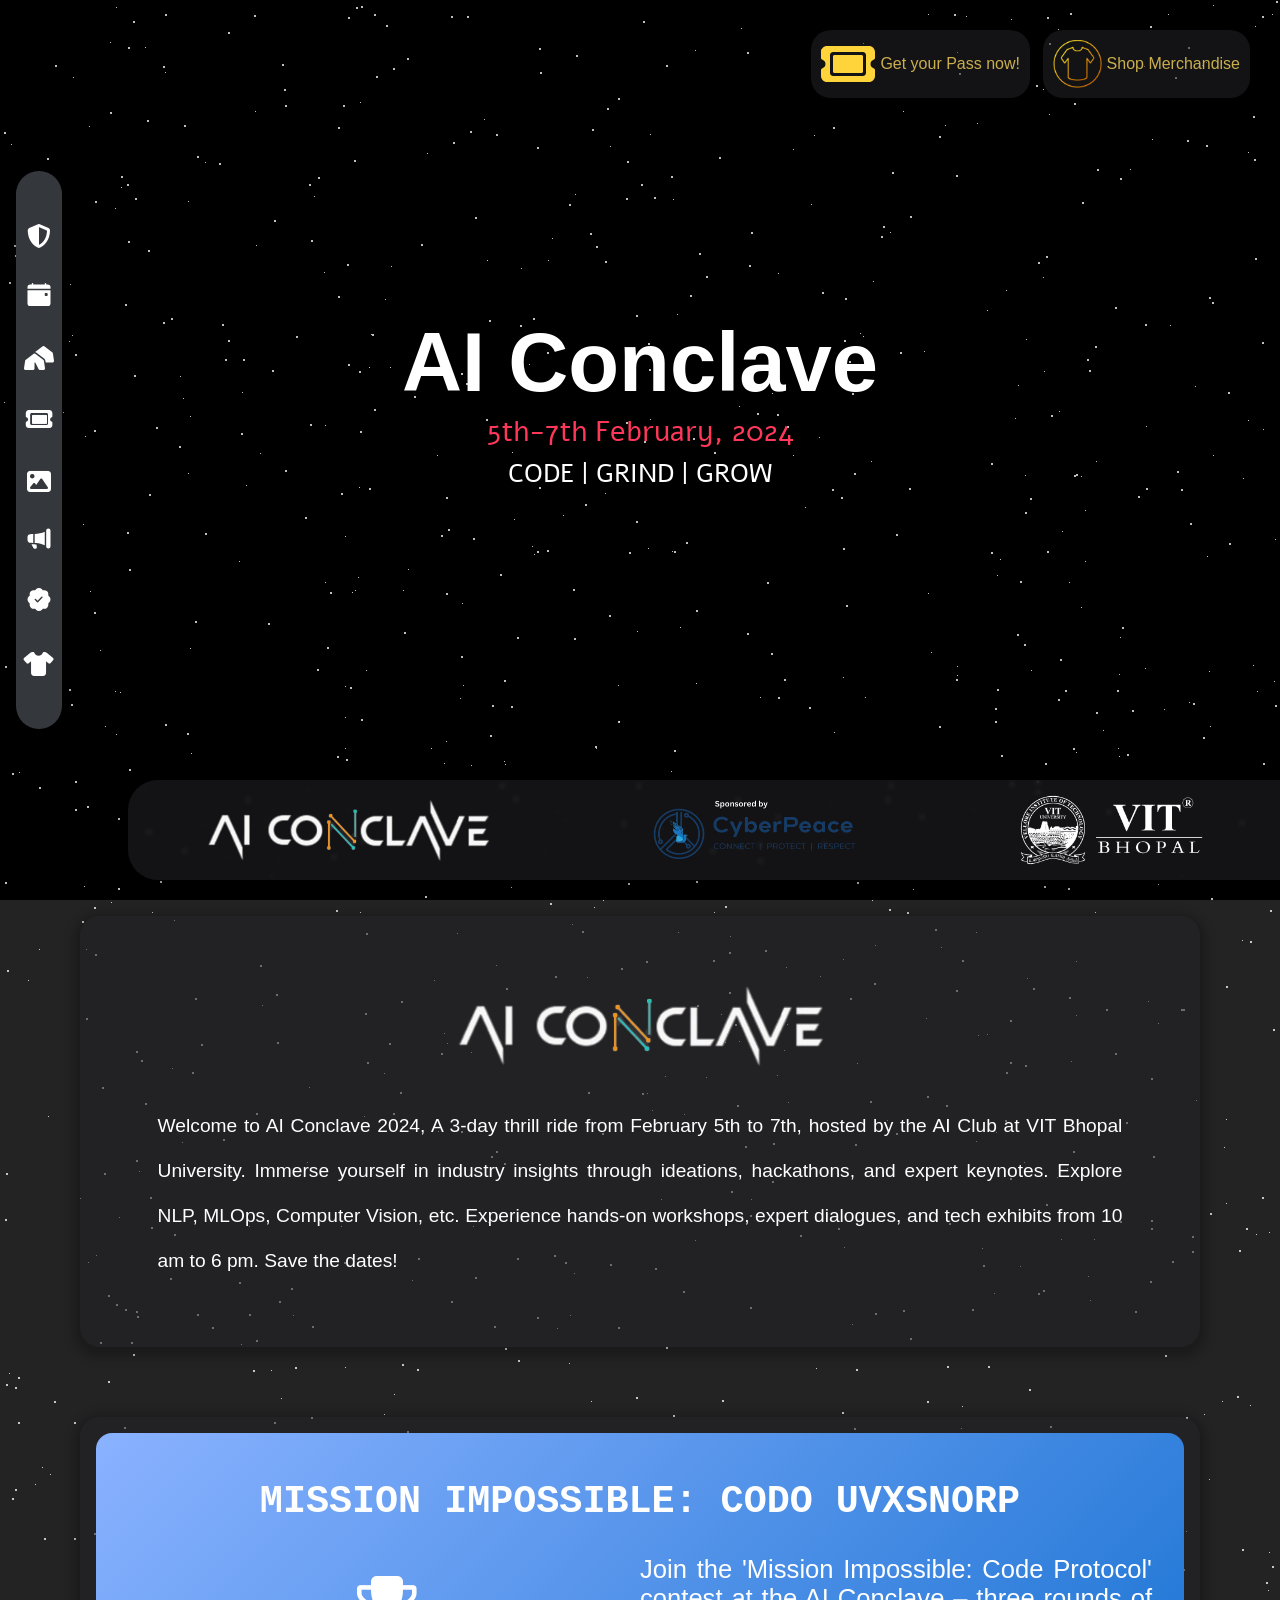
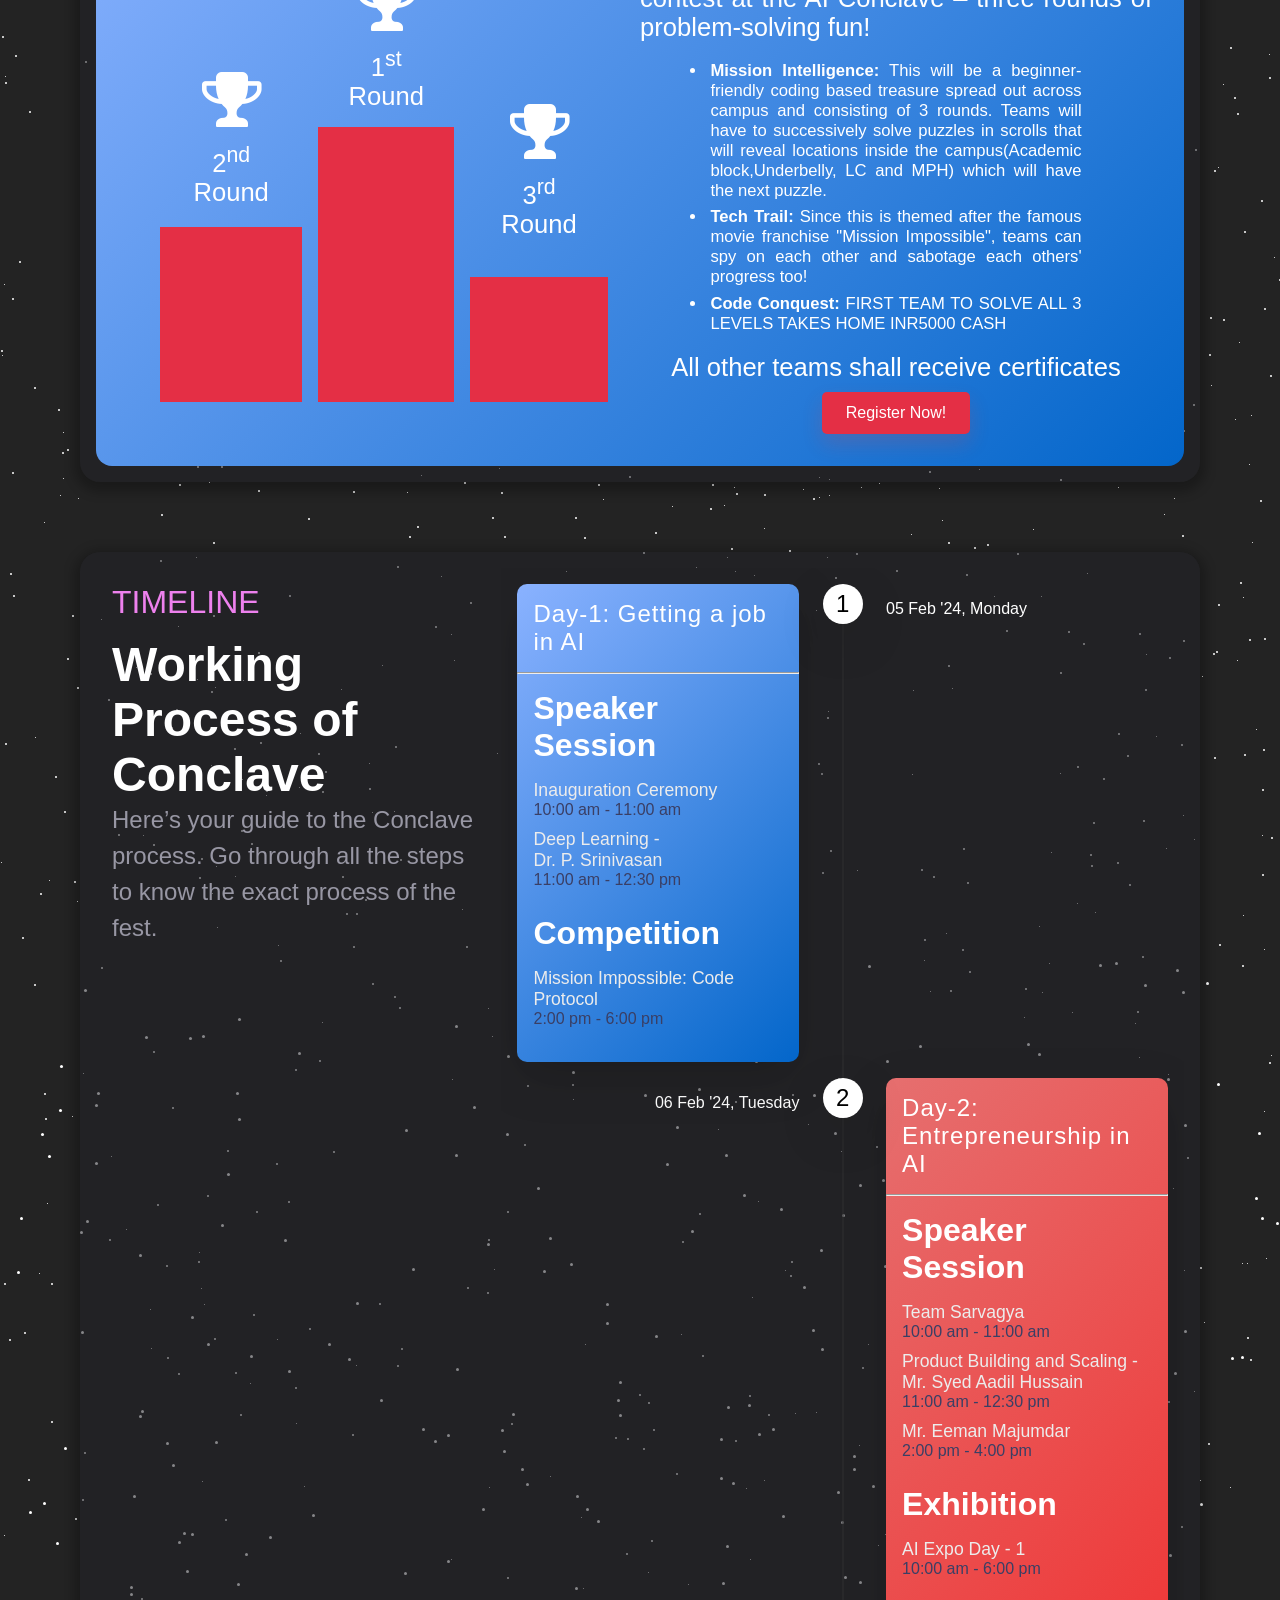
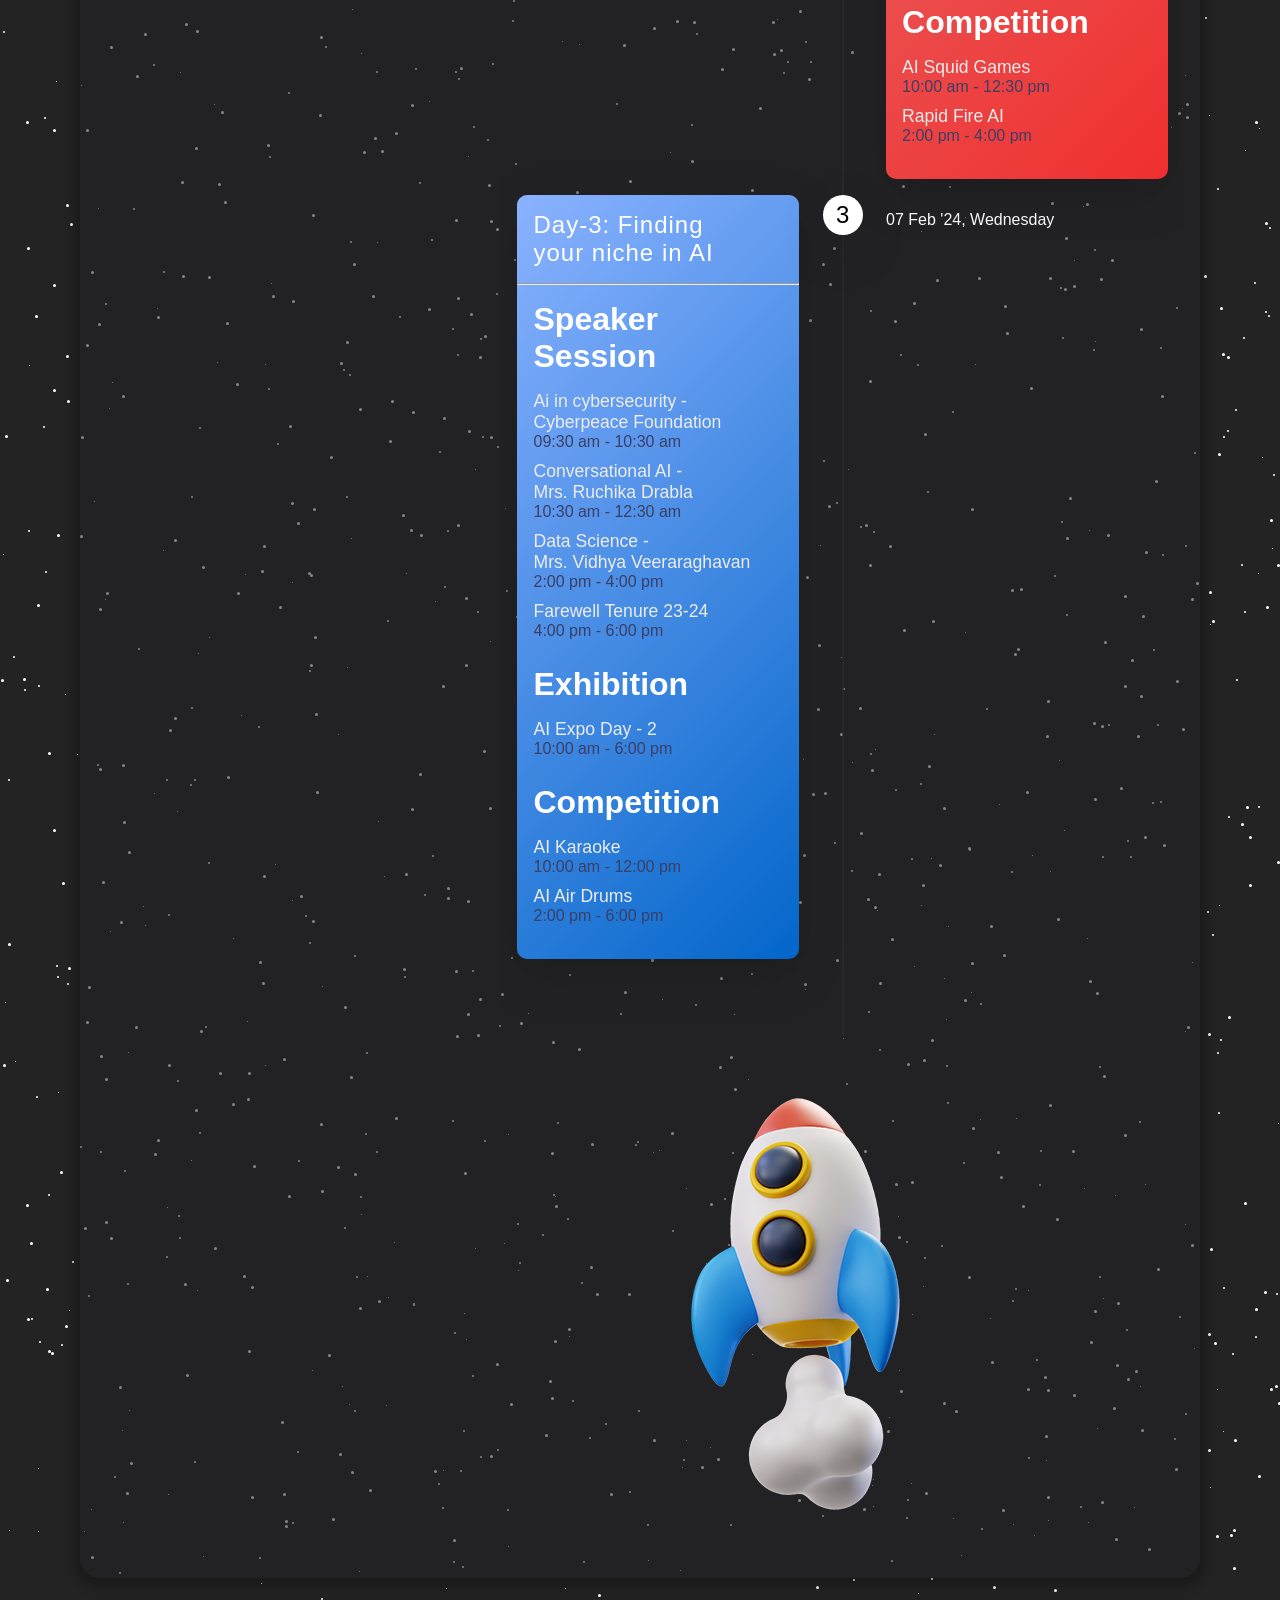
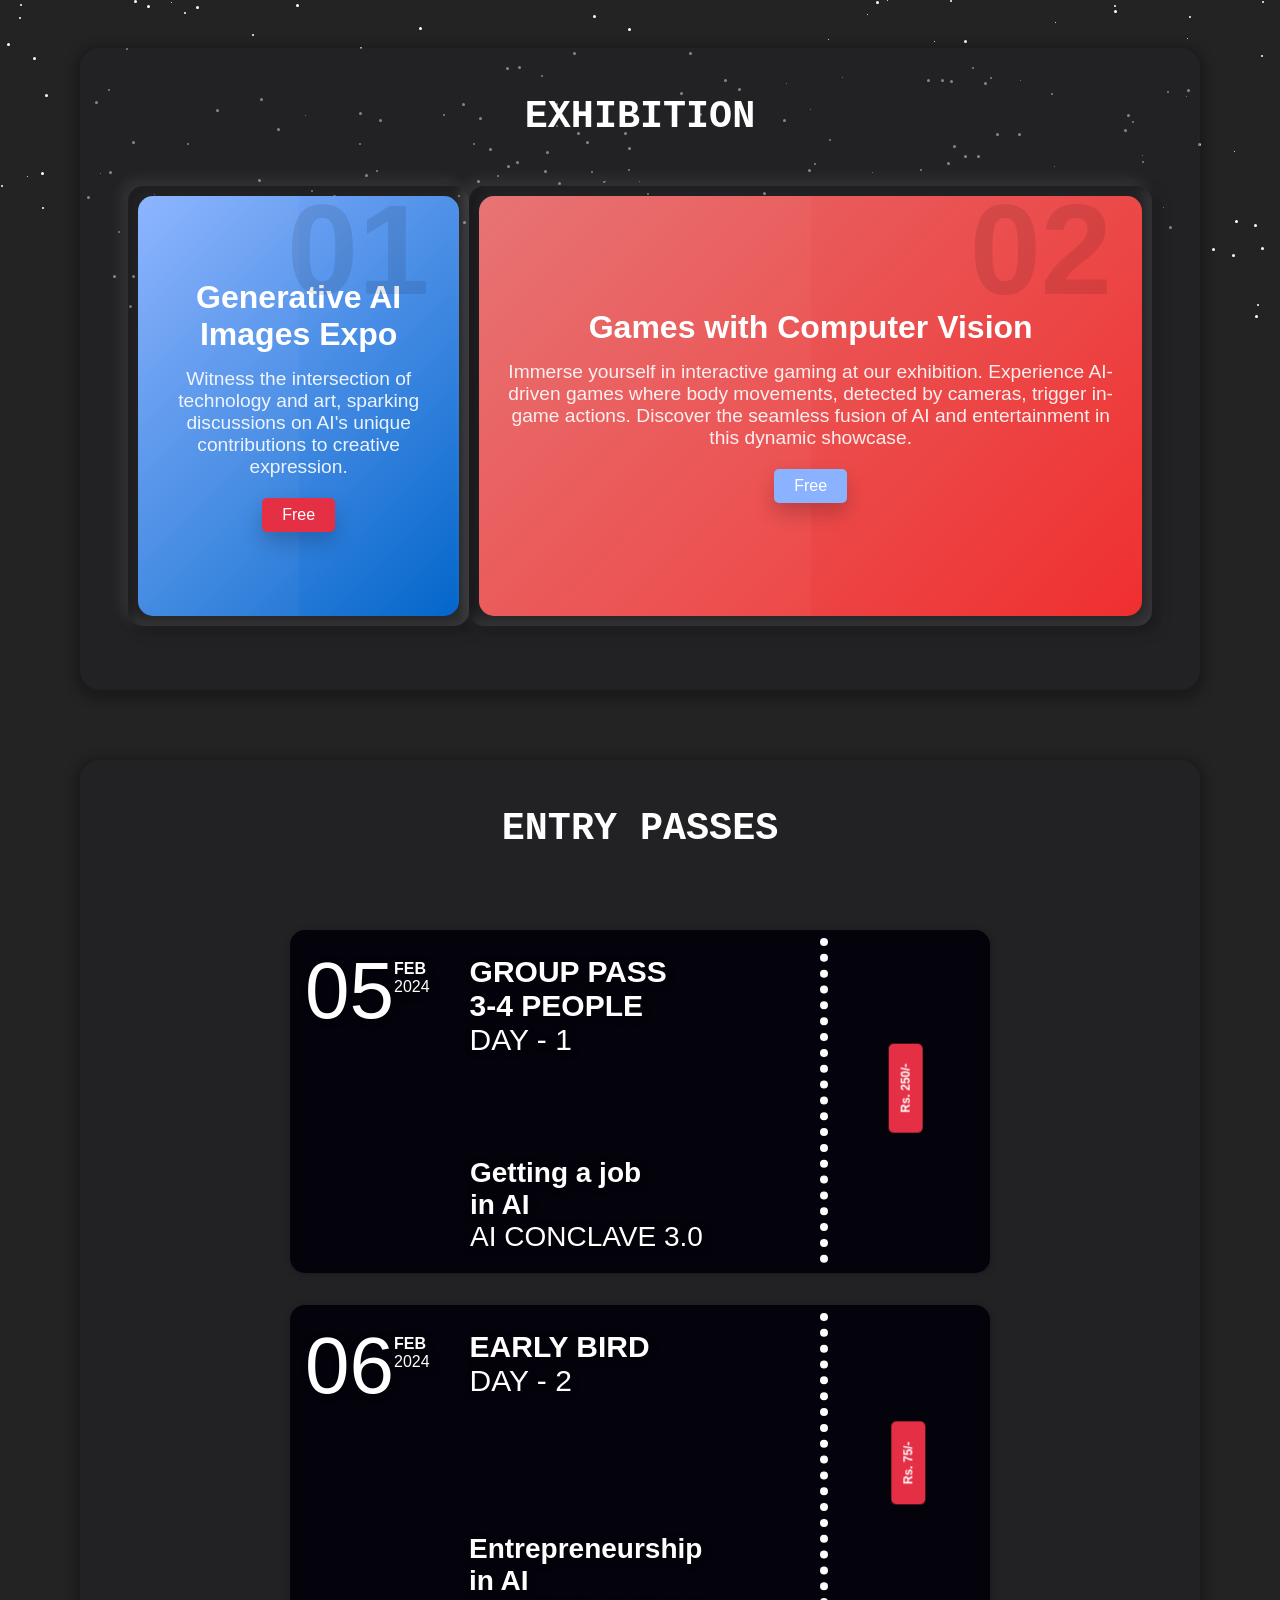
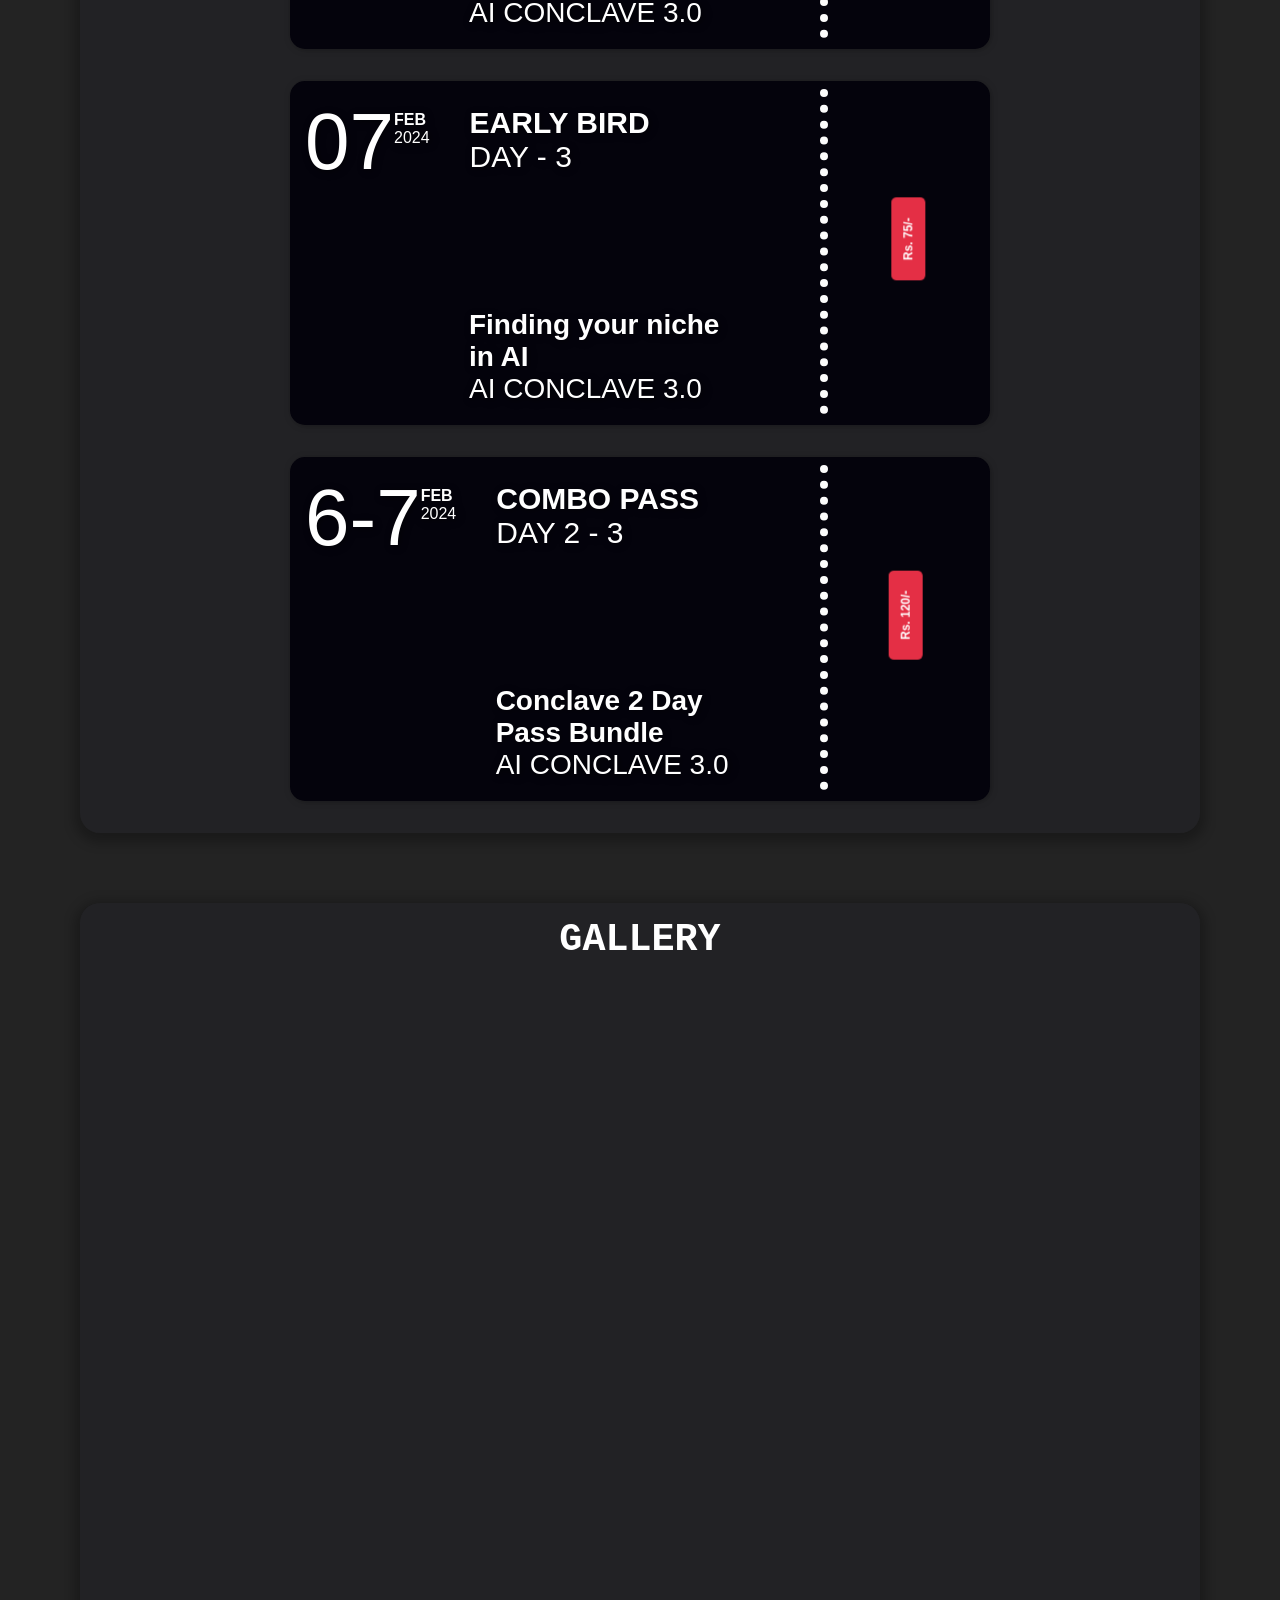
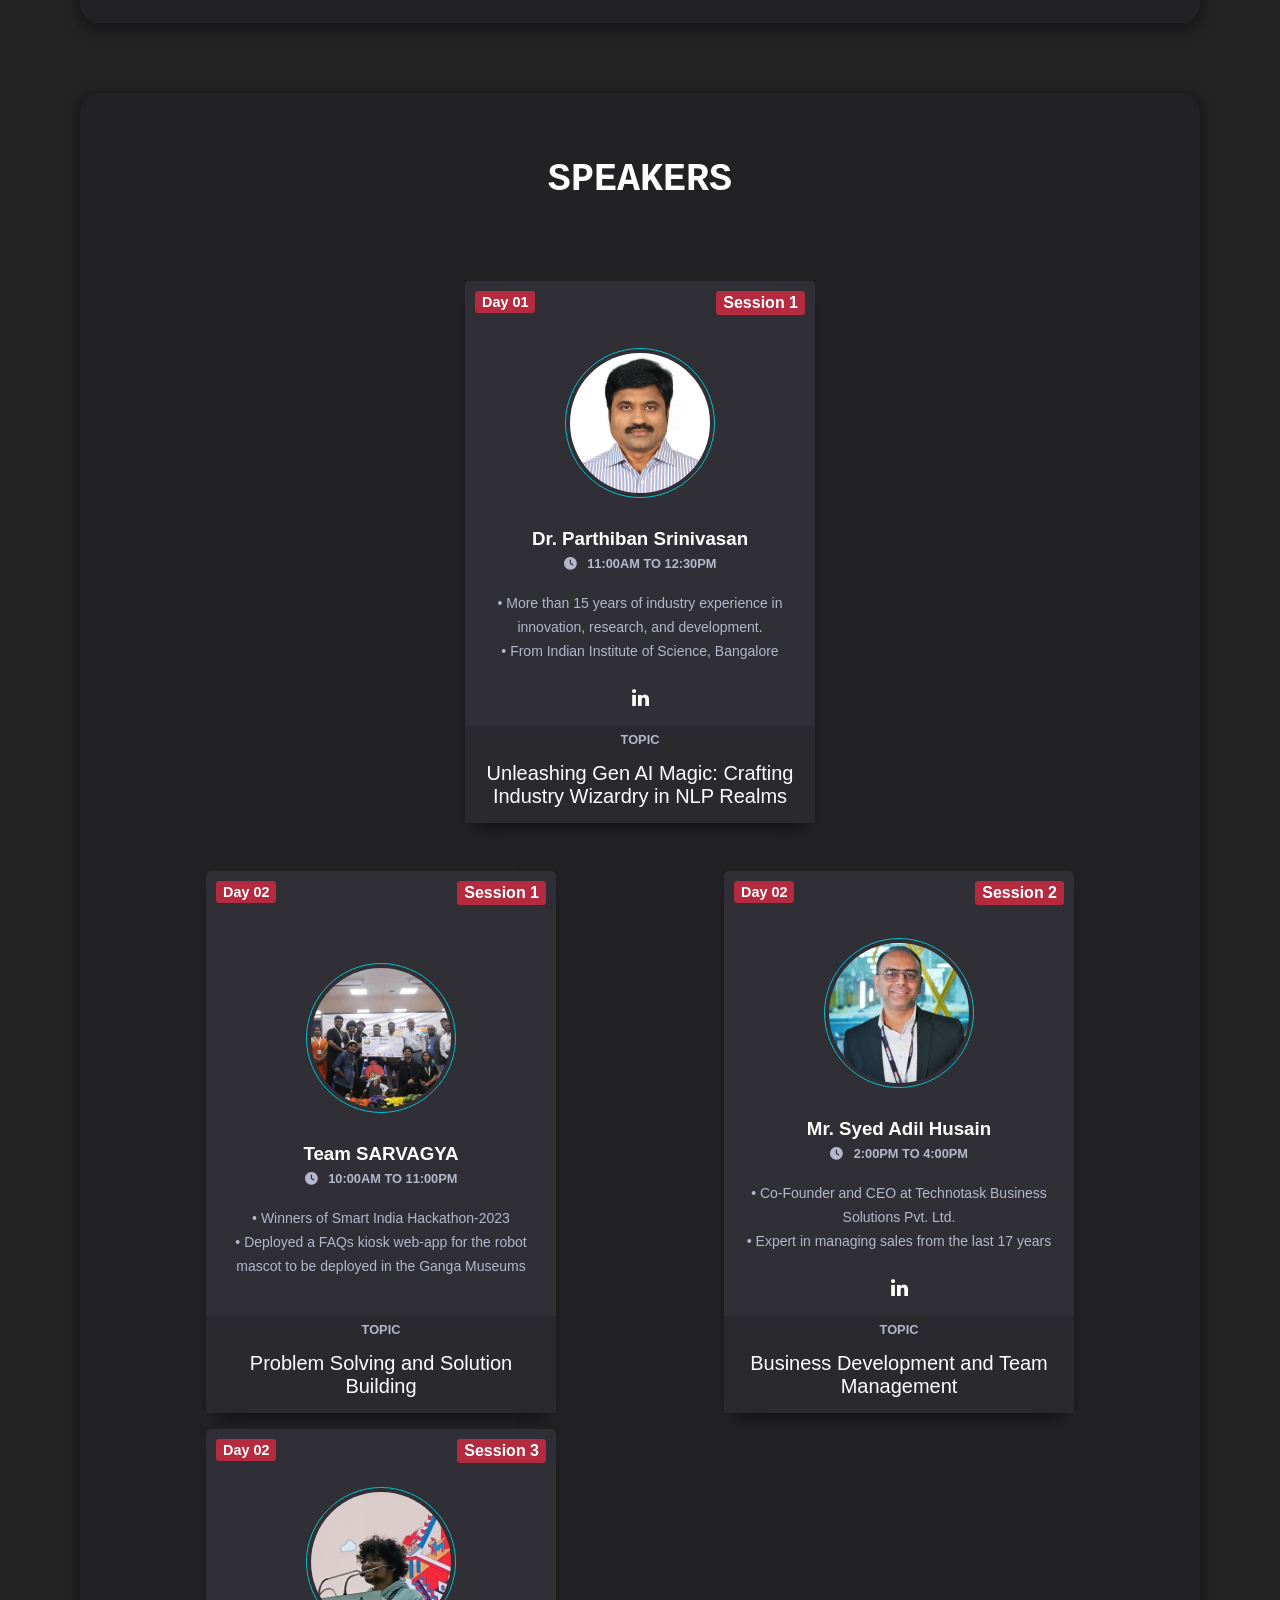
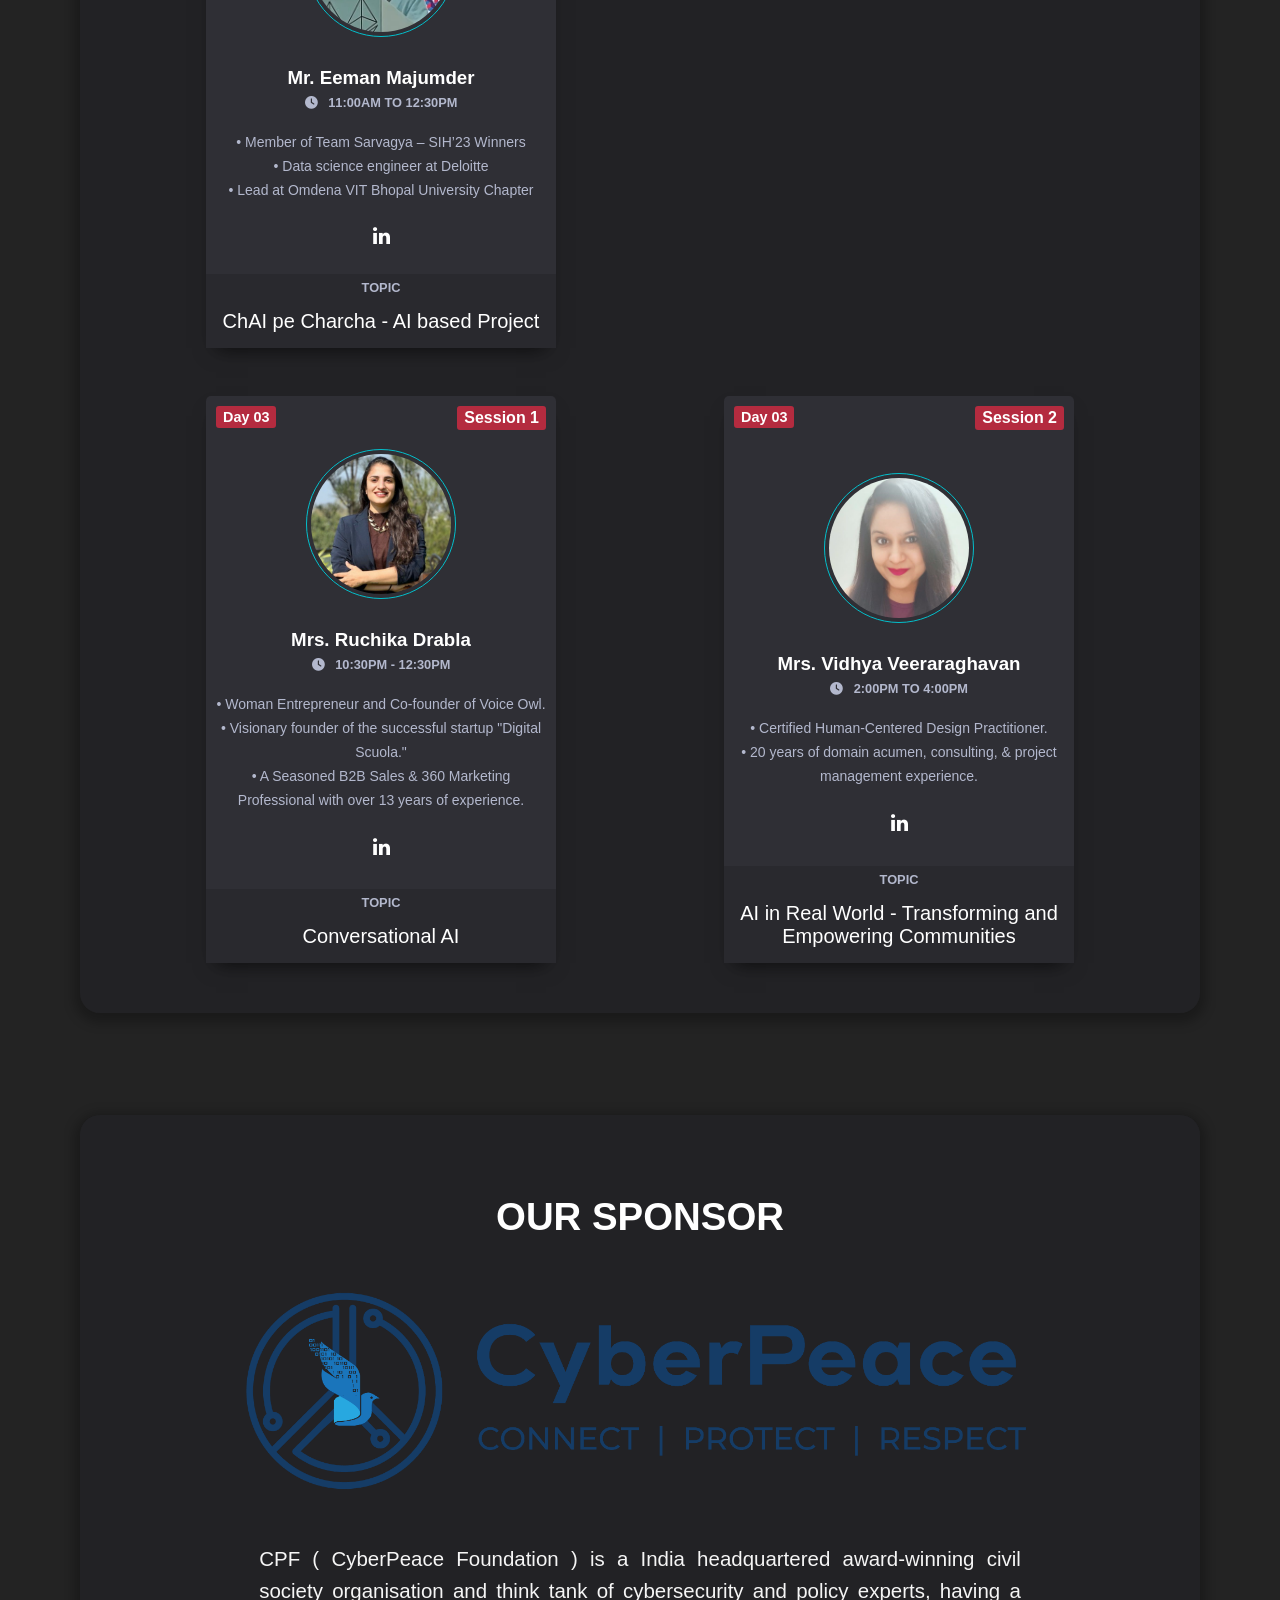
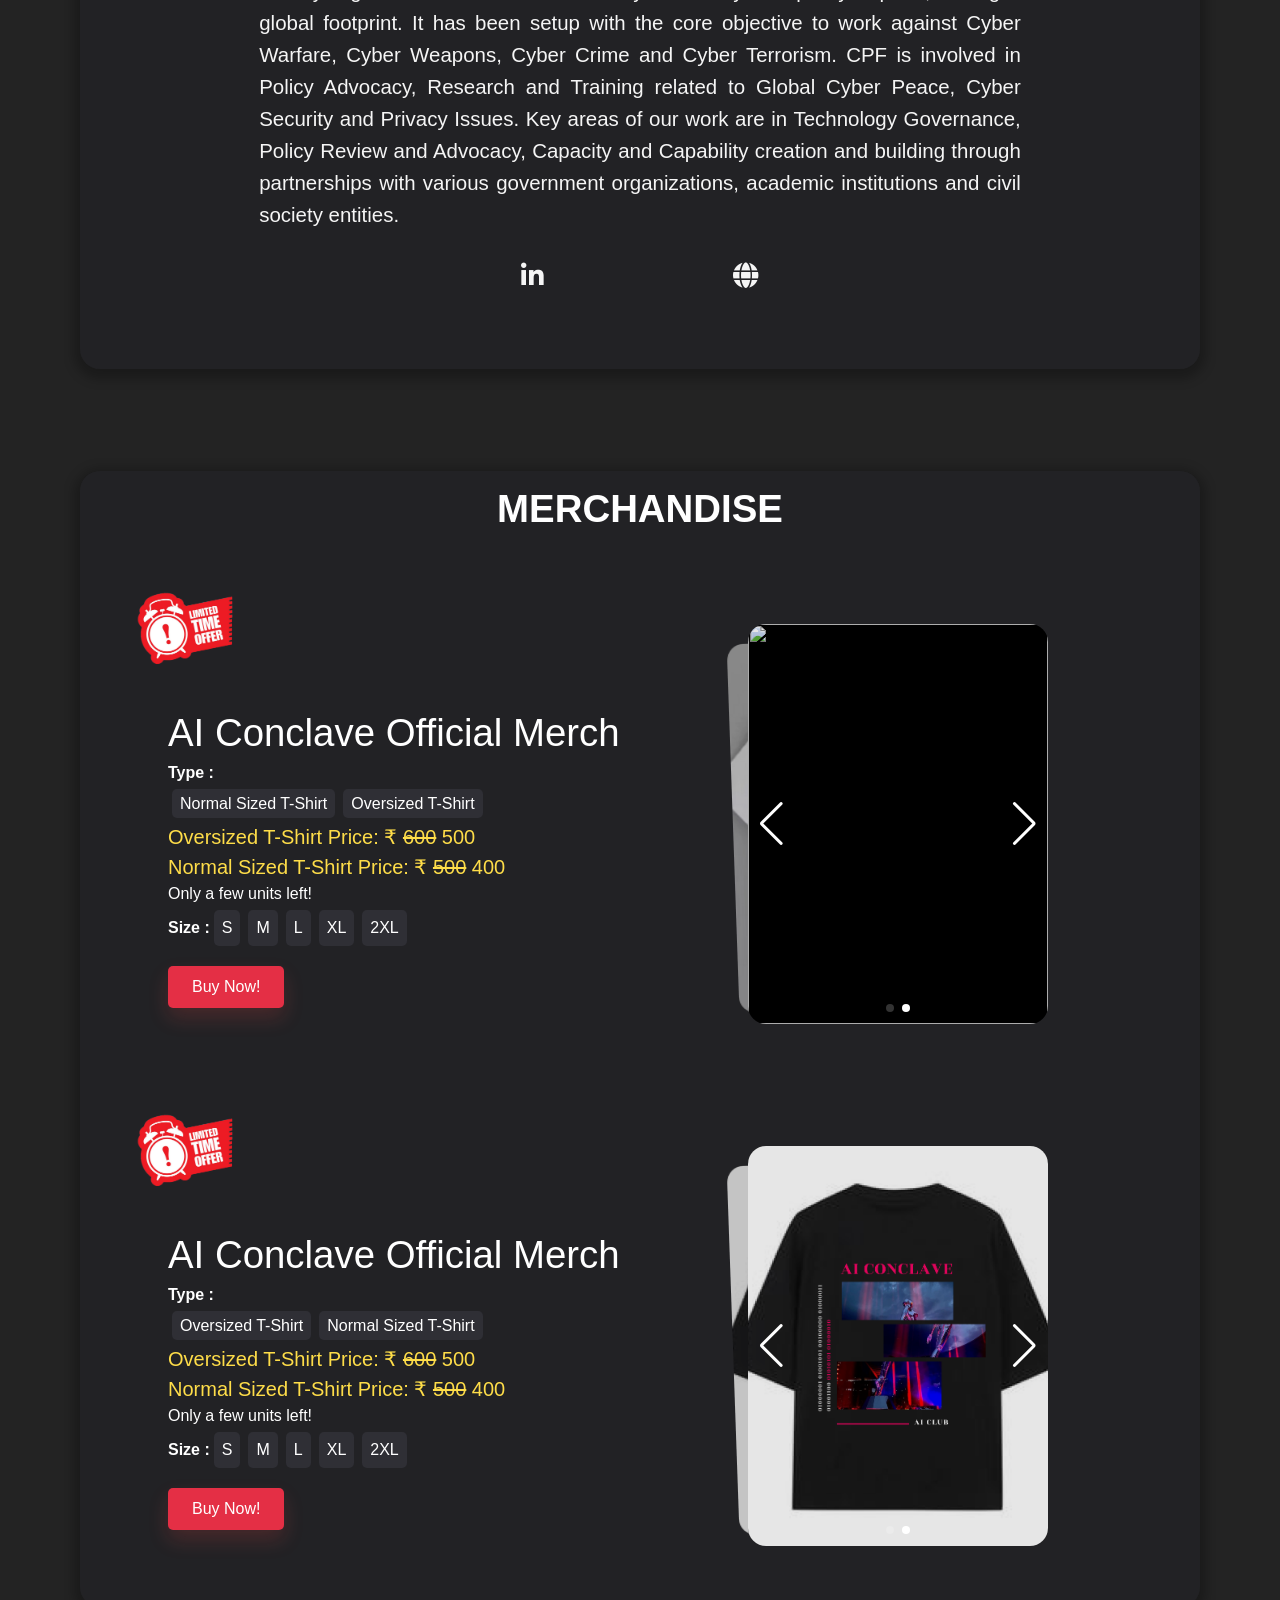
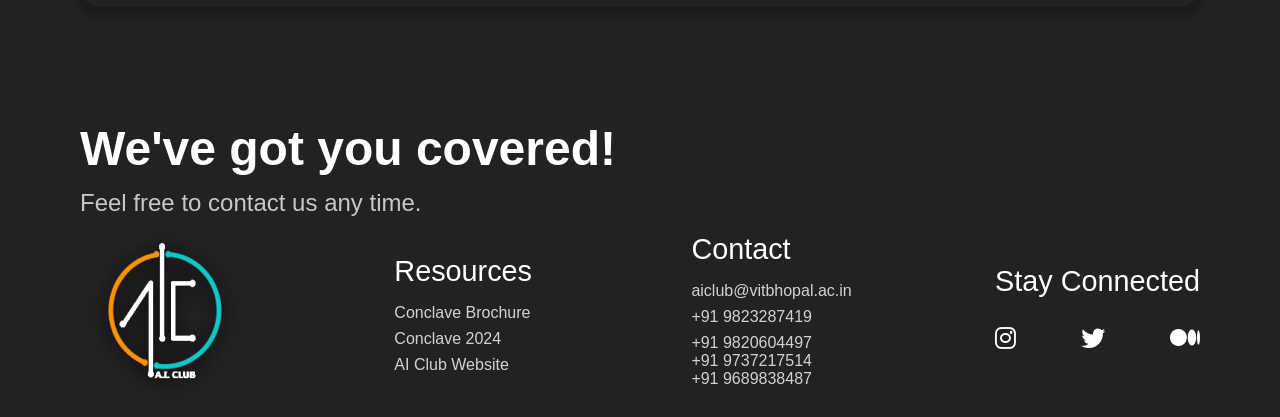
==== commit 828f283b: "Updates Competetion, Timeline & Speakers" ====
--- a/index.html
+++ b/index.html
@@ -426,15 +426,15 @@
             <div class="competition-reward">
               <div data-aos="fade-up" data-aos-easing="ease-in-sine">
                 <i class="fa fa-trophy"></i>
-                <span>2<sup>nd</sup> Prize</span>
+                <span>2<sup>nd</sup> Round</span>
               </div>
               <div data-aos="fade-up" data-aos-easing="ease-in-sine">
                 <i class="fa fa-trophy"></i>
-                <span>1<sup>st</sup> Prize</span>
+                <span>1<sup>st</sup> Round</span>
               </div>
               <div data-aos="fade-up" data-aos-easing="ease-in-sine">
                 <i class="fa fa-trophy"></i>
-                <span>3<sup>rd</sup> Prize</span>
+                <span>3<sup>rd</sup> Round</span>
               </div>
             </div>
           </div>
@@ -445,15 +445,16 @@
               </span>
               <ul>
                 <li>
-                  <b>Mission Intelligence:</b> Brace yourself for brain-bending challenges in the first round. Navigate intricate queries and flaunt your analytical genius
+                  <b>Mission Intelligence:</b> This will be a beginner-friendly coding based treasure spread out across campus and consisting of 3 rounds. Teams will have to successively solve puzzles in scrolls that will reveal locations inside the campus(Academic block,Underbelly, LC and MPH) which will have the next puzzle. 
                 </li>
                 <li>
-                  <b>Tech Trail:</b> The Impossible Quest: A treasure hunt of tech challenges in the second round. Navigate through a maze of obstacles, gather clues, and showcase your problem-solving prowess to unveil the treasure that leads you to the next round. It's not just a quest; it's an unexpected tech adventure!
+                  <b>Tech Trail:</b> Since this is themed after the famous movie franchise "Mission Impossible", teams can spy on each other and sabotage each others' progress too!
                 </li>
                 <li>
-                <b>Code Conquest:</b> Summit Showdown: The grand finale beckons in the third round. Showcase your coding wizardry to conquer the ultimate challenge and reach the summit. Get ready for an exhilarating journey of problem-solving expertise!
+                <b>Code Conquest:</b> FIRST TEAM TO SOLVE ALL 3 LEVELS TAKES HOME INR5000 CASH
                 </li>
               </ul>
+              <span> All other teams shall receive certificates</span>
             </div>
             <div class="competition-card-conatiner-right-content-btn">
               <a class="reg-btn" href="#ticket1">Register Now!</a>
@@ -544,8 +545,10 @@
 
                 <hr>
                 <p> <span class="highlight">Speaker Session</span> </p>
-                <!-- <h5 class="event-name">Not Confirmed</h5>
-                <h6 class="timinig1"> 10:00 am - 12:30 pm</h6> -->
+                <h5 class="event-name">Ai in cybersecurity -<br>Cyberpeace Foundation</h5>
+                <h6 class="timinig1"> 09:30 am - 10:30 am</h6>
+                <h5 class="event-name">Conversational AI -<br>Mrs. Ruchika Drabla</h5>
+                <h6 class="timinig1"> 10:30 am - 12:30 am</h6>
                 <h5 class="event-name">Data Science - <br>Mrs. Vidhya Veeraraghavan</h5>
                 <h6 class="timinig1"> 2:00 pm - 4:00 pm</h6>
                 <h5 class="event-name">Farewell Tenure 23-24</h5>
@@ -853,145 +856,10 @@
         <ul>
           <h2 class="container_heading" data-value="Speakers">Speakers</h2>
         </ul>
-      <!-- </div>
-      <h3 class="session_heading" id="keynote">Keynote Sessions</h3>
-      <div id="speaker-section" class="speakers speaker-box"> -->
-        <!-- remove "comming-soon" to remove blur and remove temp-card div -->
-
-        <!-- <div id="1" class="speaker-container margin-bottom">
-            <div class="card-top">
-              <span class="pro">KEYNOTE 01</span>
-              <h2>Offline</h2>
-            </div>
-            <img class="round" src="./img/amitabhtewari.jpeg" alt="user" />
-            <h3>Amitabh Tewari</h3>
-            <h6><i class="fa-solid fa-clock"></i> &nbsp; Day-1, 9:30 am - 12:00 pm</h6>
-            <p>Center Head at TCS</p>
-            <div class="buttons">
-              <a href="http://linkedin.com/in/amitabhtewari">
-                <button><i class="fa fa-linkedin"></i></button></a>
-              <br>
-              <br>
-              </a>
-              <a href="https://forms.gle/imaXs6rLcWjtjPN18">
-                <button class="primary">
-                  Register
-                </button>
-              </a>
-              <button id="addCart" class="primary">
-                Add to Cart
-              </button> -->
-              <!-- <button class="primary ghost">
-                Following
-              </button> -->
-        <!-- </div>
-            <div class="skills">
-              <h6>Topic</h6>
-              <ul>
-                <li>Inaugural Speech</li>
-              </ul>
-            </div>
-          </div> -->
-
-        <!-- 
-          <div class="speaker-container margin-bottom">
-            <div class="card-top">
-              <span class="pro">KEYNOTE 02</span>
-              <h2>Offline</h2>
-            </div>
-            <img class="round" src="./img/rahulmishra.jpeg" alt="user" />
-            <h3>Rahul Mishra</h3>
-            <h6><i class="fa-solid fa-clock"></i> &nbsp; Day-1, 3:00 pm - 4:30 pm</h6>
-            <p>Head of Growth - Concept Campus<br>(India & Canada)</p>
-            <div class="buttons">
-              <a href="https://www.linkedin.com/in/rahulmishracc">
-                <button><i class="fa fa-linkedin"></i></button></a>
-              <br>
-              <br>
-
-              </a>
-              <a href="https://forms.gle/DFj5wJqbEoxwc3Nr6">
-                <button class="primary">
-                  Register
-                </button>
-              </a> -->
-        <!-- <button class="primary ghost">
-                Following
-              </button> -->
-        <!-- </div>
-            <div class="skills">
-              <h6>Topic</h6>
-              <ul>
-                <li>Discussion & Analysis of AI Powered HRTech Product Startup Scenarios</li>
-              </ul>
-            </div>
-          </div>   -->
-
-        <!-- <div class="temp-card relative">
-            <h1 class="absolute">Coming Soon!</h1>
-            <div class="speaker-container margin-bottom coming-soon">
-              <div class="card-info">
-                <div class="card-top">
-                  <span class="pro">Keynote 01</span>
-                  <h2>Online</h2>
-                </div>
-                <img class="round" src="./img/insaan.jpg" alt="user" />
-                <h3>Lorem, ipsum.</h3>
-                <h6>Lorem ipsum dolor sit.</h6>
-                <p>Lorem ipsum dolor sit.<br />Lorem, ipsum dolor.</p>
-                <div class="buttons">
-                  <a href="#">
-                    <button><i class="fa fa-linkedin"></i></button>
-                  </a>
-                  <br>
-                  <br>
-                  <button class="primary disabled">
-                    Opening Soon!
-                  </button>
-                </div>
-              </div>
-              <div class="skills">
-                <h6>Topic</h6>
-                <ul>
-                  <li>Lorem ipsum dolor sit.</li>
-                </ul>
-              </div>
-            </div>
-          </div> -->
-
-        <!-- <div class="speaker-container margin-bottom">
-            <div class="card-info">
-              <div class="card-top">
-                <span class="pro">KEYNOTE 02</span>
-                <h2>Online</h2>
-              </div>
-              <div class="image-div">
-                <img class="round" src="./img/aliosman.jpg" alt="user" />
-              </div>
-              <h3>Dr. Ali Osman Çıbıkdiken</h3>
-              <h6><i class="fa-solid fa-clock"></i> &nbsp; Day-1, 3:00 pm - 4:30 pm</h6>
-              <p>CEO at TruefeedBack Information Technologies.<br /> Founded multiple starups. </p>
-              <div class="buttons">
-                <a href="https://www.linkedin.com/in/ali-osman-cibikdiken/">
-                  <button><i class="fa fa-linkedin"></i></button>
-                </a>
-                <br>
-                <br>
-                <button class="primary">
-                  Opening Soon!
-                </button>
-              </div>
-            </div>
-            <div class="skills">
-              <h6>Topic</h6>
-              <ul>
-                <li>AI and Blockchain</li>
-              </ul>
-            </div>
-          </div> -->
-    </div>
+      </div>
 
       <div class="speakers speaker-box">
+
         <div class="speaker-container margin-bottom">
           <div class="card-info">
             <div class="card-top">
@@ -1025,73 +893,9 @@
           </div>
         </div>
 
-        <div class="speaker-container margin-bottom">
-          <div class="card-info">
-            <div class="card-top">
-              <span class="pro">Day 02</span>
-              <h2>Session 3</h2>
-            </div>
-            <img class="round" src="./img/SyedAdilHusain.jpg" alt="user" />
-            <h3>Mr. Syed Adil Husain</h3>
-            <h6><i class="fa-solid fa-clock"></i> &nbsp; 2:00pm to 4:00pm</h6>
-            <p>
-              •	Co-Founder and CEO at Technotask Business Solutions Pvt. Ltd.
-              <br>
-              •	Expert in managing sales from the last 17 years
-            </p>
-            <div class="buttons">
-              <a href="https://www.linkedin.com/in/syed-adil-husain">
-                <button><i class="fa fa-linkedin"></i></button>
-              </a>
-              <!-- <a href="https://forms.gle/c5VjhZkG1UY4oc4bA">
-                <button class="primary">
-                  Register
-                </button>
-              </a> -->
-            </div>
-          </div>
-          <div class="skills">
-            <h6>Topic</h6>
-            <ul>
-              <li>Business Development and Team Management</li>
-            </ul>
-          </div>
-        </div>
-
-        <div class="speaker-container margin-bottom">
-          <div class="card-info">
-            <div class="card-top">
-              <span class="pro">Day 02</span>
-              <h2>Session 2</h2>
-            </div>
-            <img class="round" src="./img/VidhyaVeeraraghavan.jpg" alt="user" />
-            <h3>Mrs. Vidhya Veeraraghavan</h3>
-            <h6><i class="fa-solid fa-clock"></i> &nbsp; 2:00pm to 4:00pm</h6>
-            <p>
-              •	Certified Human-Centered Design Practitioner.
-              <br>
-              •	20 years of domain acumen, consulting, & project management experience.
-            </p>
-            <div class="buttons">
-              <a href="https://www.linkedin.com/in/vidhyaveeraraghavan/">
-                <button><i class="fa fa-linkedin"></i></button>
-              </a>
-              <!-- <a href="https://forms.gle/c5VjhZkG1UY4oc4bA">
-                <button class="primary">
-                  Register
-                </button>
-              </a> -->
-            </div>
-          </div>
-          <div class="skills">
-            <h6>Topic</h6>
-            <ul>
-              <li>AI in Real World - Transforming and Empowering Communities</li>
-            </ul>
-          </div>
-        </div>
       </div>
       <div class="speakers speaker-box">
+
         <div class="speaker-container margin-bottom">
           <div class="card-info">
             <div class="card-top">
@@ -1130,6 +934,38 @@
               <span class="pro">Day 02</span>
               <h2>Session 2</h2>
             </div>
+            <img class="round" src="./img/SyedAdilHusain.jpg" alt="user" />
+            <h3>Mr. Syed Adil Husain</h3>
+            <h6><i class="fa-solid fa-clock"></i> &nbsp; 2:00pm to 4:00pm</h6>
+            <p>
+              •	Co-Founder and CEO at Technotask Business Solutions Pvt. Ltd.
+              <br>
+              •	Expert in managing sales from the last 17 years
+            </p>
+            <div class="buttons">
+              <a href="https://www.linkedin.com/in/syed-adil-husain">
+                <button><i class="fa fa-linkedin"></i></button>
+              </a>
+              <!-- <a href="https://forms.gle/c5VjhZkG1UY4oc4bA">
+                <button class="primary">
+                  Register
+                </button>
+              </a> -->
+            </div>
+          </div>
+          <div class="skills">
+            <h6>Topic</h6>
+            <ul>
+              <li>Business Development and Team Management</li>
+            </ul>
+          </div>
+        </div>
+        <div class="speaker-container margin-bottom">
+          <div class="card-info">
+            <div class="card-top">
+              <span class="pro">Day 02</span>
+              <h2>Session 3</h2>
+            </div>
             <img class="round" src="./img/eeman-majumdar.jpg" alt="user" />
             <h3>Mr. Eeman Majumder</h3>
             <h6><i class="fa-solid fa-clock"></i> &nbsp; 11:00am to 12:30pm</h6>
@@ -1158,250 +994,79 @@
             </ul>
           </div>
         </div>
-      </div>
-      <!-- <h3 class="session_heading" id="Offline-workshops">Offline Workshops</h3>
+
+      </div>
       <div class="speakers speaker-box">
+
         <div class="speaker-container margin-bottom">
           <div class="card-info">
             <div class="card-top">
-              <span class="pro">Hands-on Workshop 01, 04</span>
-              <h2>Offline</h2>
-            </div>
-            <img class="round" src="./img/Rahul_Mandviya.jpg" alt="user" />
-            <h3>Rahul Mandviya</h3>
-            <h6><i class="fa-solid fa-clock"></i> &nbsp; Day-1, 2:00 pm - 4:00 pm</h6>
-            <h6><i class="fa-solid fa-clock"></i> &nbsp; Day-2, 4:30 pm - 6:00 pm</h6>
-            <p>Data scientist at <br>TruefeedBack Information Technologies <br> President at AI Club <br> Research
-              Experience in Apiculture</p>
+              <span class="pro">Day 03</span>
+              <h2>Session 1</h2>
+            </div>
+            <img class="round" src="./img/RuchikaDrabla.jpeg" alt="user" />
+            <h3>Mrs. Ruchika Drabla</h3>
+            <h6><i class="fa-solid fa-clock"></i> &nbsp; 10:30pm - 12:30pm</h6>
+            <p>
+              •	Woman Entrepreneur and Co-founder of Voice Owl.
+              <br>
+              •	Visionary founder of the successful startup "Digital Scuola."
+              <br>
+              •	A Seasoned B2B Sales & 360 Marketing Professional with over 13 years of experience.
+            </p>
             <div class="buttons">
-              <a href="https://www.linkedin.com/in/rahul-mandviya/">
+              <a href="https://www.linkedin.com/in/ruchikadrabla/">
                 <button><i class="fa fa-linkedin"></i></button>
               </a>
-              <br>
-              <br>
-              <a href="https://forms.gle/HWyUYac5bsVwwCdm7">
+              <!-- <a href="https://forms.gle/c5VjhZkG1UY4oc4bA">
                 <button class="primary">
                   Register
                 </button>
-              </a>
+              </a> -->
             </div>
           </div>
           <div class="skills">
             <h6>Topic</h6>
             <ul>
-              <li>Intro to Statistics, Building the first Hypothesis</li>
+              <li>Conversational AI</li>
             </ul>
           </div>
-        </div> -->
-
-        <!-- <div class="speaker-container margin-bottom">
-            <div class="card-info">
-              <div class="card-top">
-                <span class="pro">Hands-on Workshop 02, 03</span>
-                <h2>Offline</h2>
-              </div>
-              <div class="image-div relative">
-                <img class="round" src="./img/abhinavgadhagil.png" alt="user" />
-                <!-- <img class="absolute secondary-speaker" src="./img/yash.jpg" alt="user" /> -->
-        <!-- </div>
-              <h3>Abhinav Gadgil</h3>
-              <h6><i class="fa-solid fa-clock"></i> &nbsp; Day-1, 4:30 pm - 6:00 pm</h6>
-              <h6><i class="fa-solid fa-clock"></i> &nbsp; Day-2, 10:30 am - 12:00 pm</h6>
-              <p>Data scientist at <br>TruefeedBack Information Technologies <br> Research Experience in Apiculture</p>
-              <div class="buttons">
-                <a href="https://www.linkedin.com/in/rahul-mandviya/">
-                  <button><i class="fa fa-linkedin"></i></button>
-                </a>
-                <br>
-                <br>
-                <a href="https://forms.gle/T4xkvQmLZgzsZW6R8">
+        </div>
+
+        <div class="speaker-container margin-bottom">
+          <div class="card-info">
+            <div class="card-top">
+              <span class="pro">Day 03</span>
+              <h2>Session 2</h2>
+            </div>
+            <img class="round" src="./img/VidhyaVeeraraghavan.jpg" alt="user" />
+            <h3>Mrs. Vidhya Veeraraghavan</h3>
+            <h6><i class="fa-solid fa-clock"></i> &nbsp; 2:00pm to 4:00pm</h6>
+            <p>
+              •	Certified Human-Centered Design Practitioner.
+              <br>
+              •	20 years of domain acumen, consulting, & project management experience.
+            </p>
+            <div class="buttons">
+              <a href="https://www.linkedin.com/in/vidhyaveeraraghavan/">
+                <button><i class="fa fa-linkedin"></i></button>
+              </a>
+              <!-- <a href="https://forms.gle/c5VjhZkG1UY4oc4bA">
                 <button class="primary">
                   Register
                 </button>
-              </a>
-              </div>
-            </div>
-            <div class="skills">
-              <h6>Topic</h6>
-              <ul>
-                <li>First Step towards ML, Exploratory Data Analysis</li>
-              </ul>
-            </div>
-          </div> -->
-
-        <!-- <div class="speaker-container margin-bottom">
-          <div class="card-info">
-            <div class="card-top">
-              <span class="pro">Hands-on Workshop 02, 03</span>
-              <h2>Offline</h2>
-            </div>
-            <div class="image-div relative">
-              <img class="round" src="./img/Rahul_Mandviya.jpg" alt="user" />
-              <img class="round" src="./img/yash.jpg" alt="user" />
-            </div>
-            <h3>Yash Sharma</h3>
-            <h6><i class="fa-solid fa-clock"></i> &nbsp; Day-1, 4:30 pm - 6:00 pm</h6>
-            <h6><i class="fa-solid fa-clock"></i> &nbsp; Day-2, 10:30 am - 12:00 pm</h6>
-            <p>Open Source Collaborator at Omdena <br>Microsoft Engage'22 <br> Member at Hexaberry Data Science
-              Community</p>
-            <div class="buttons">
-              <a href="https://www.linkedin.com/in/yash-sharma-3b60041a7">
-                <button><i class="fa fa-linkedin"></i></button>
-              </a>
-              <br>
-              <br>
-              <a href="https://forms.gle/T4xkvQmLZgzsZW6R8">
-                <button class="primary">
-                  Register
-                </button>
-              </a>
+              </a> -->
             </div>
           </div>
           <div class="skills">
             <h6>Topic</h6>
             <ul>
-              <li>First Step towards ML, Exploratory Data Analysis</li>
+              <li>AI in Real World - Transforming and Empowering Communities</li>
             </ul>
           </div>
         </div>
 
-        <div class="speaker-container margin-bottom">
-          <div class="card-info">
-            <div class="card-top">
-              <span class="pro">Hands-on Workshop 05</span>
-              <h2>Offline</h2>
-            </div>
-            <div class="image-div relative">
-              <img class="round" src="./img/rithuraj.jpeg" alt="user" />
-            </div>
-            <h3>Rithuraj Nambiar</h3>
-            <h6><i class="fa-solid fa-clock"></i> &nbsp; Day-3, 10:30 am - 12:00 pm</h6>
-            <p>ML Intern at Bluepen, Ex-DS Intern at AI India Innovation Center,<br> Technical Lead at AI Club
-            </p>
-            <div class="buttons">
-              <a href="https://www.linkedin.com/in/rithuraj-nambiar/">
-                <button><i class="fa fa-linkedin"></i></button>
-              </a>
-              <br>
-              <br>
-              <a href="https://forms.gle/csRc7hGVRyD3XcZ89">
-                <button class="primary">
-                  Register
-                </button>
-              </a>
-            </div>
-          </div>
-          <div class="skills">
-            <h6>Topic</h6>
-            <ul>
-              <li>Introduction to GANs - Own an image generator</li>
-            </ul>
-          </div>
-        </div>
-
-        <div class="speaker-container margin-bottom">
-          <div class="card-info">
-            <div class="card-top">
-              <span class="pro">Hands-on Workshop 05</span>
-              <h2>Offline</h2>
-            </div>
-            <div class="image-div relative">
-              <img class="round" src="./img/argish.jpeg" alt="user" />
-            </div>
-            <h3>Argish Abhangi</h3>
-            <h6><i class="fa-solid fa-clock"></i> &nbsp; Day-3, 10:30 am - 12:00 pm</h6>
-            <p>Lead ML Engineer at Omdena,<br> Editorial Team Lead at AI Club</p>
-            <div class="buttons">
-              <a href="https://www.linkedin.com/in/argish">
-                <button><i class="fa fa-linkedin"></i></button>
-              </a>
-              <br>
-              <br>
-              <a href="https://forms.gle/csRc7hGVRyD3XcZ89">
-                <button class="primary">
-                  Register
-                </button>
-              </a>
-            </div>
-          </div>
-          <div class="skills">
-            <h6>Topic</h6>
-            <ul>
-              <li>Introduction to GANs - Own an image generator</li>
-            </ul>
-          </div>
-        </div>
-
-        <div class="speaker-container margin-bottom">
-          <div class="card-info">
-            <div class="card-top">
-              <span class="pro">Hands-on Workshop 06</span>
-              <h2>Offline</h2>
-            </div>
-            <img class="round" src="./img/sakalya.jpeg" alt="user" />
-            <h3>Sakalya Mitra</h3>
-            <h6><i class="fa-solid fa-clock"></i> &nbsp; Day-3, 2:00 pm - 3:30 pm</h6>
-            <p>Data Science Intern At Scaler <br> Ex- AI ML Intern at NinjaStudy <br> Google HashCode college
-              rank 1
-            </p>
-            <div class="buttons">
-              <a href="https://www.linkedin.com/in/sakalya-mitra/">
-                <button><i class="fa fa-linkedin"></i></button>
-              </a>
-              <br>
-              <br>
-              <a href="https://forms.gle/nVuey4Sy3vxh5nAz6">
-                <button class="primary">
-                  Register
-                </button>
-              </a>
-            </div>
-          </div>
-          <div class="skills">
-            <h6>Topic</h6>
-            <ul>
-              <li>Neural Networks, like a PRO</li>
-            </ul>
-          </div>
-        </div>
-
-        <div class="speaker-container margin-bottom">
-          <div class="card-info">
-            <div class="card-top">
-              <span class="pro">Hands-on Workshop 07, 08</span>
-              <h2>Offline</h2>
-            </div>
-            <img class="round" src="./img/aryan.jpeg" alt="user" />
-            <h3>Aryan Ahuja</h3>
-            <h6><i class="fa-solid fa-clock"></i> &nbsp; Day-2, 2:00 pm - 3:30 pm</h6>
-            <h6><i class="fa-solid fa-clock"></i> &nbsp; Day-3, 4:30 pm - 6:00 pm</h6>
-            <p>GWOC top contributor (Data Science),<br> Amazon ML Summer School, ML Engineer at Omdena</p>
-            <div class="buttons">
-              <a href="https://www.linkedin.com/in/aryan-ahuja/">
-                <button><i class="fa fa-linkedin"></i></button>
-              </a>
-              <br>
-              <br>
-              <a href="https://forms.gle/RMLJteC5zpPzcBow5">
-                <button class="primary">
-                  Register
-                </button>
-              </a>
-            </div>
-          </div>
-          <div class="skills">
-            <h6>Topic</h6>
-            <ul>
-              <li>Stepping Into The Big Game- Open Source</li>
-            </ul>
-          </div>
-        </div>
-
-      </div> -->
-      <!-- <h3 class="session_heading" id="Offline-workshops">Special Offers</h3>
-      <div id="combo-section" class="speakers speaker-box combos">
-
-      </div> -->
+      </div>
     </div>
   </div>
 
--- a/css/competition_card.css
+++ b/css/competition_card.css
@@ -118,6 +118,7 @@
     display: flex;
     justify-content: center;
     align-items: center;
+    margin-top: 10px;
   }
 
 
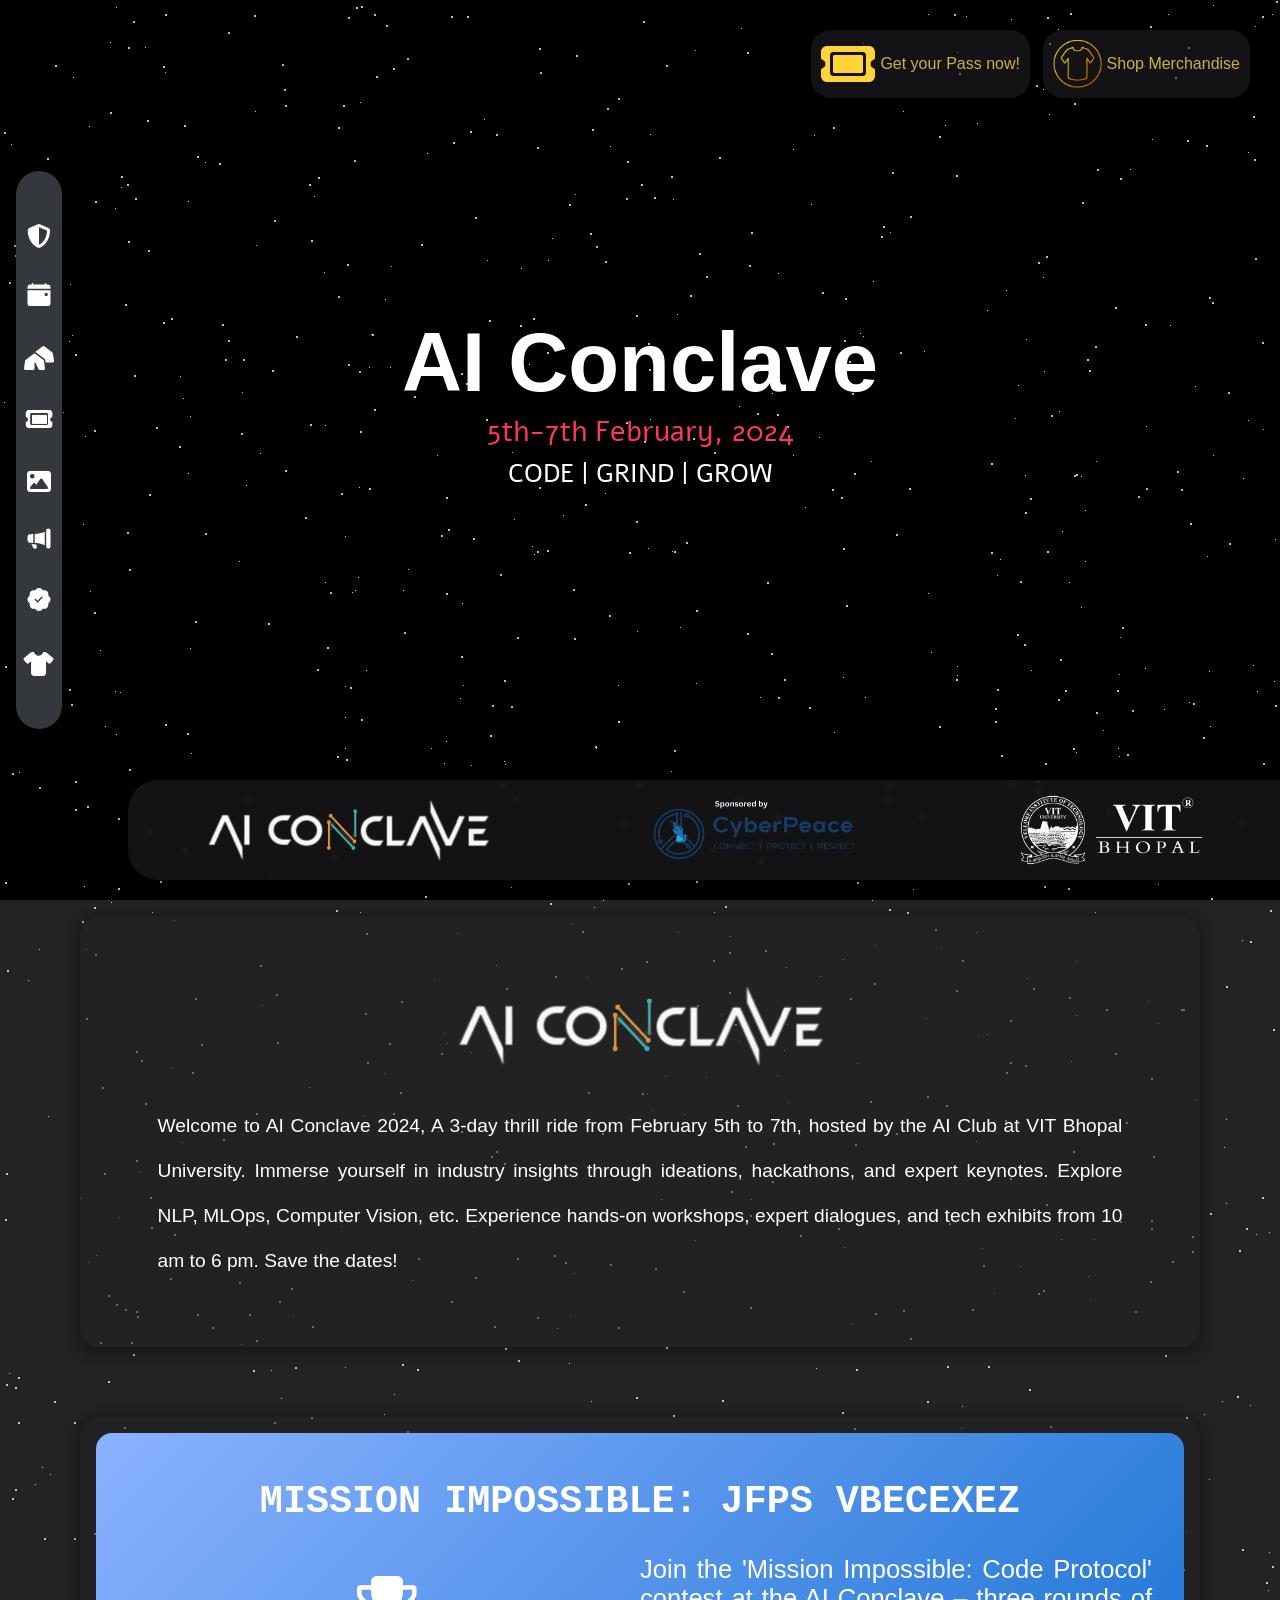
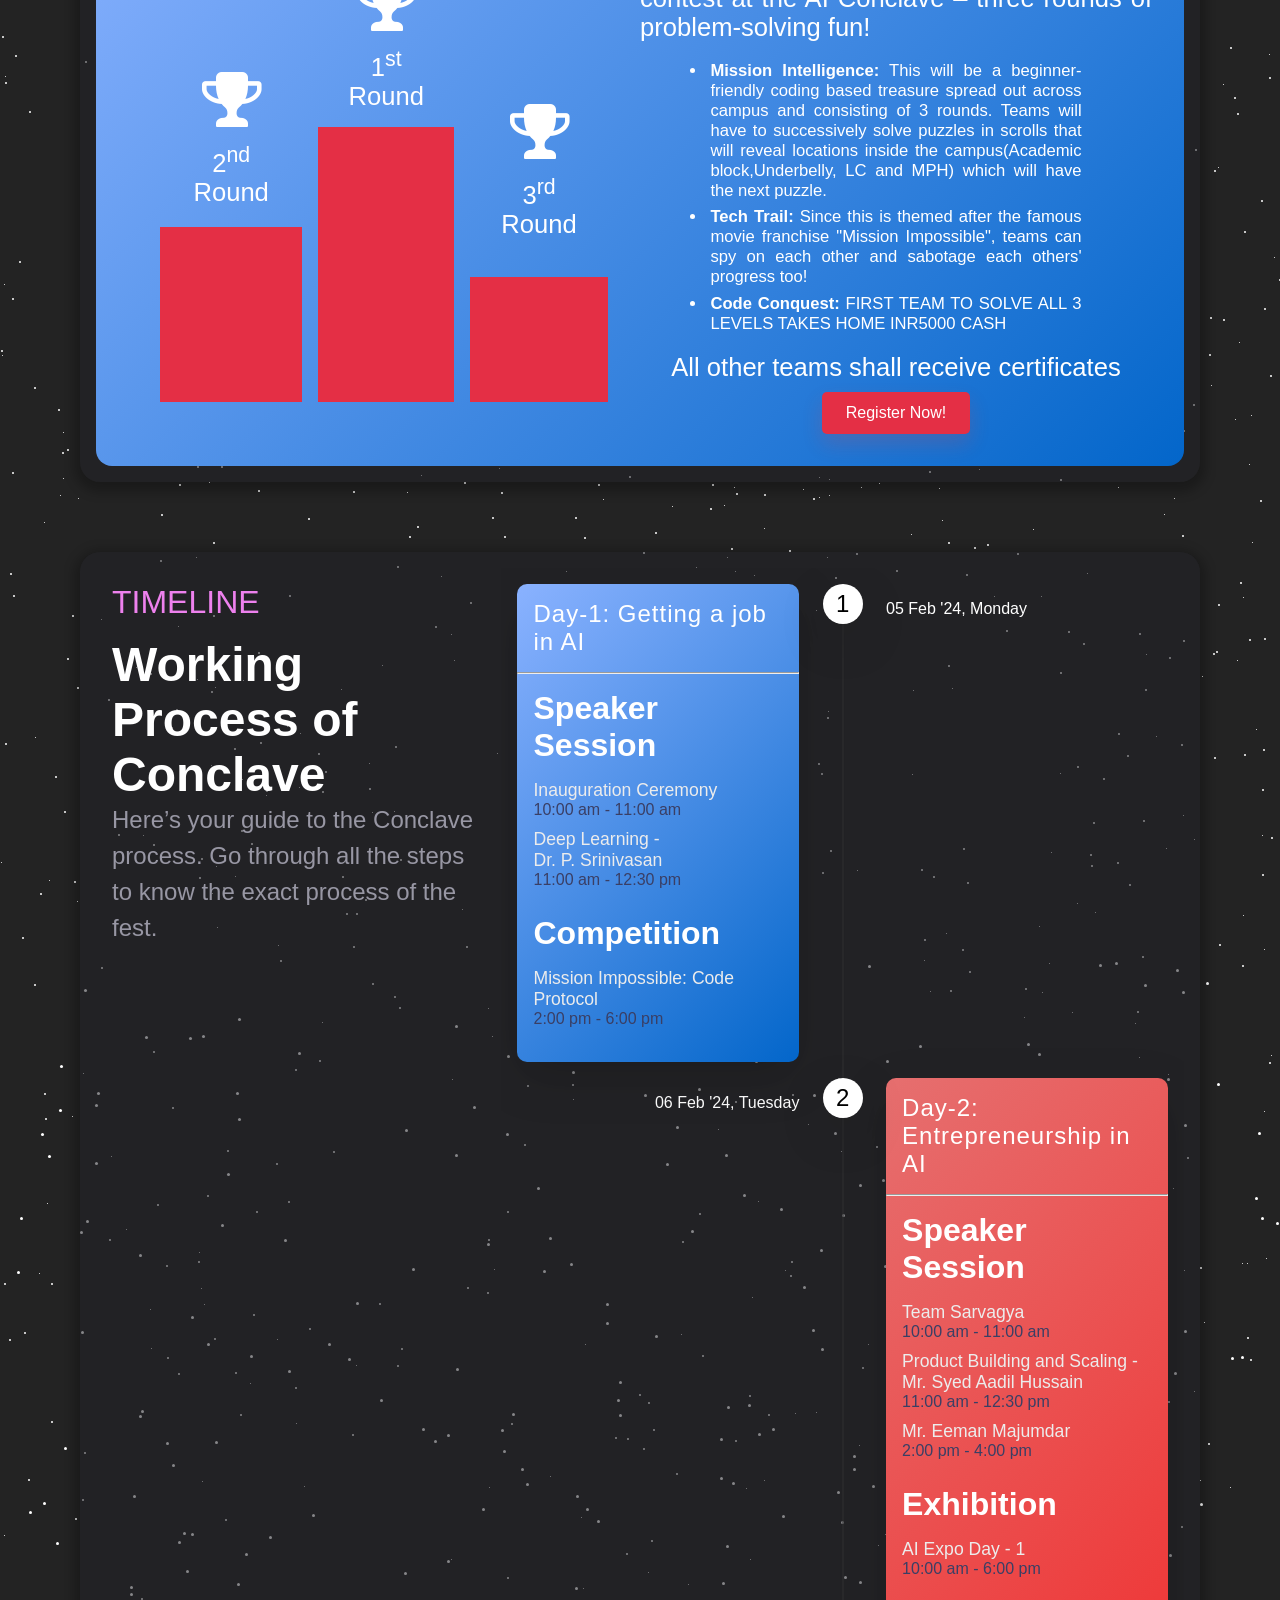
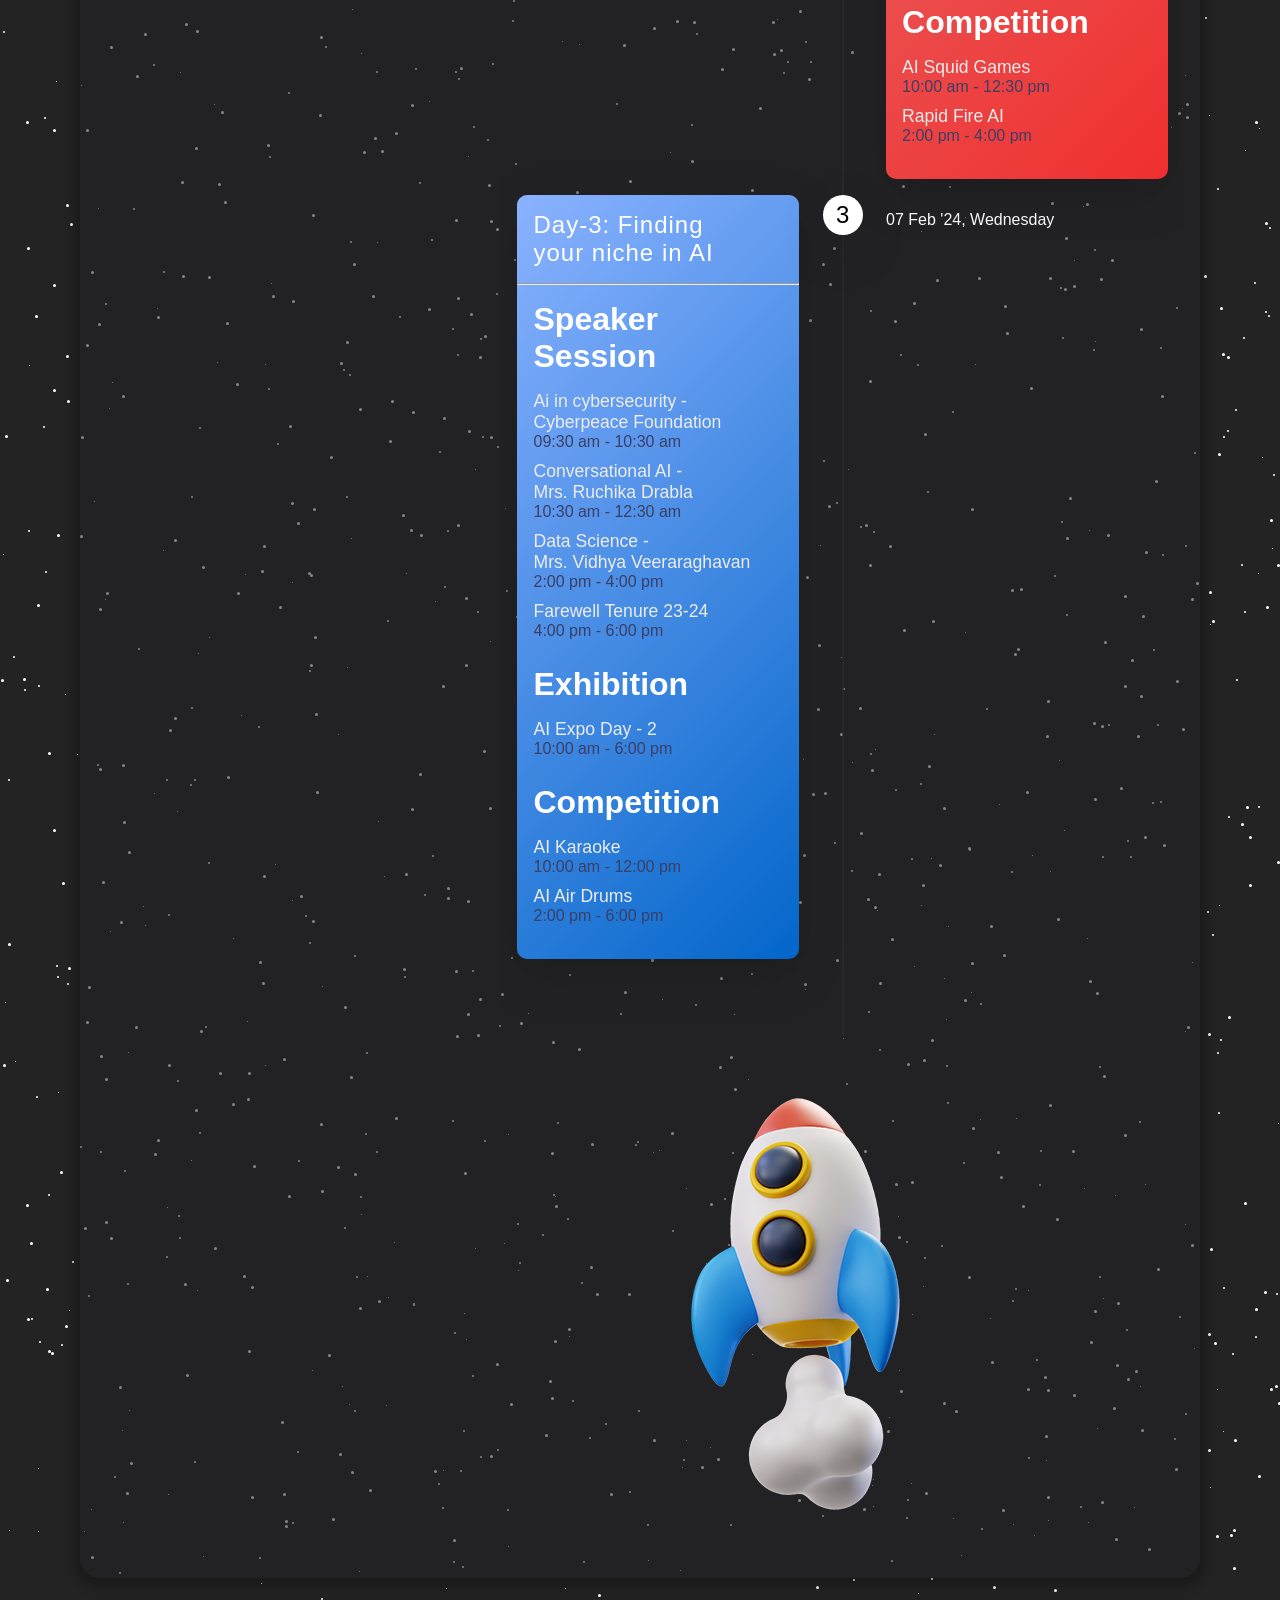
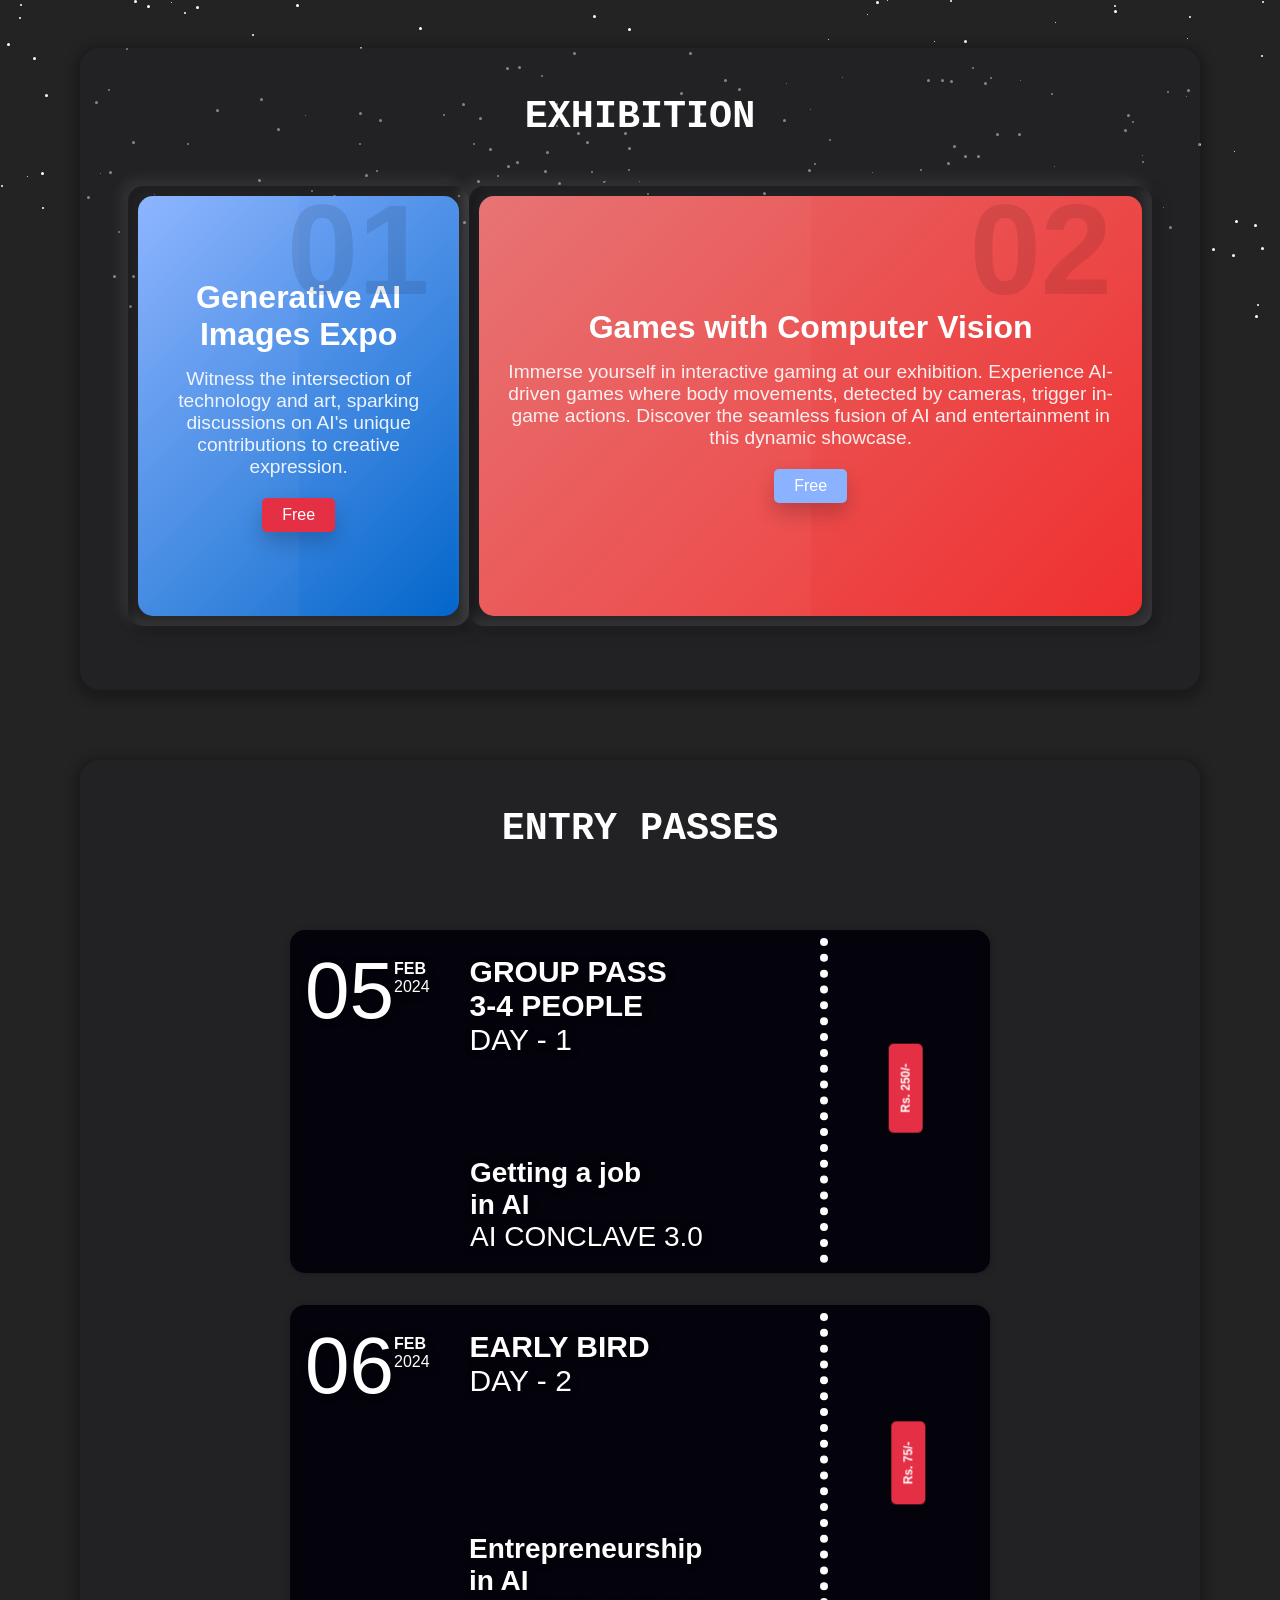
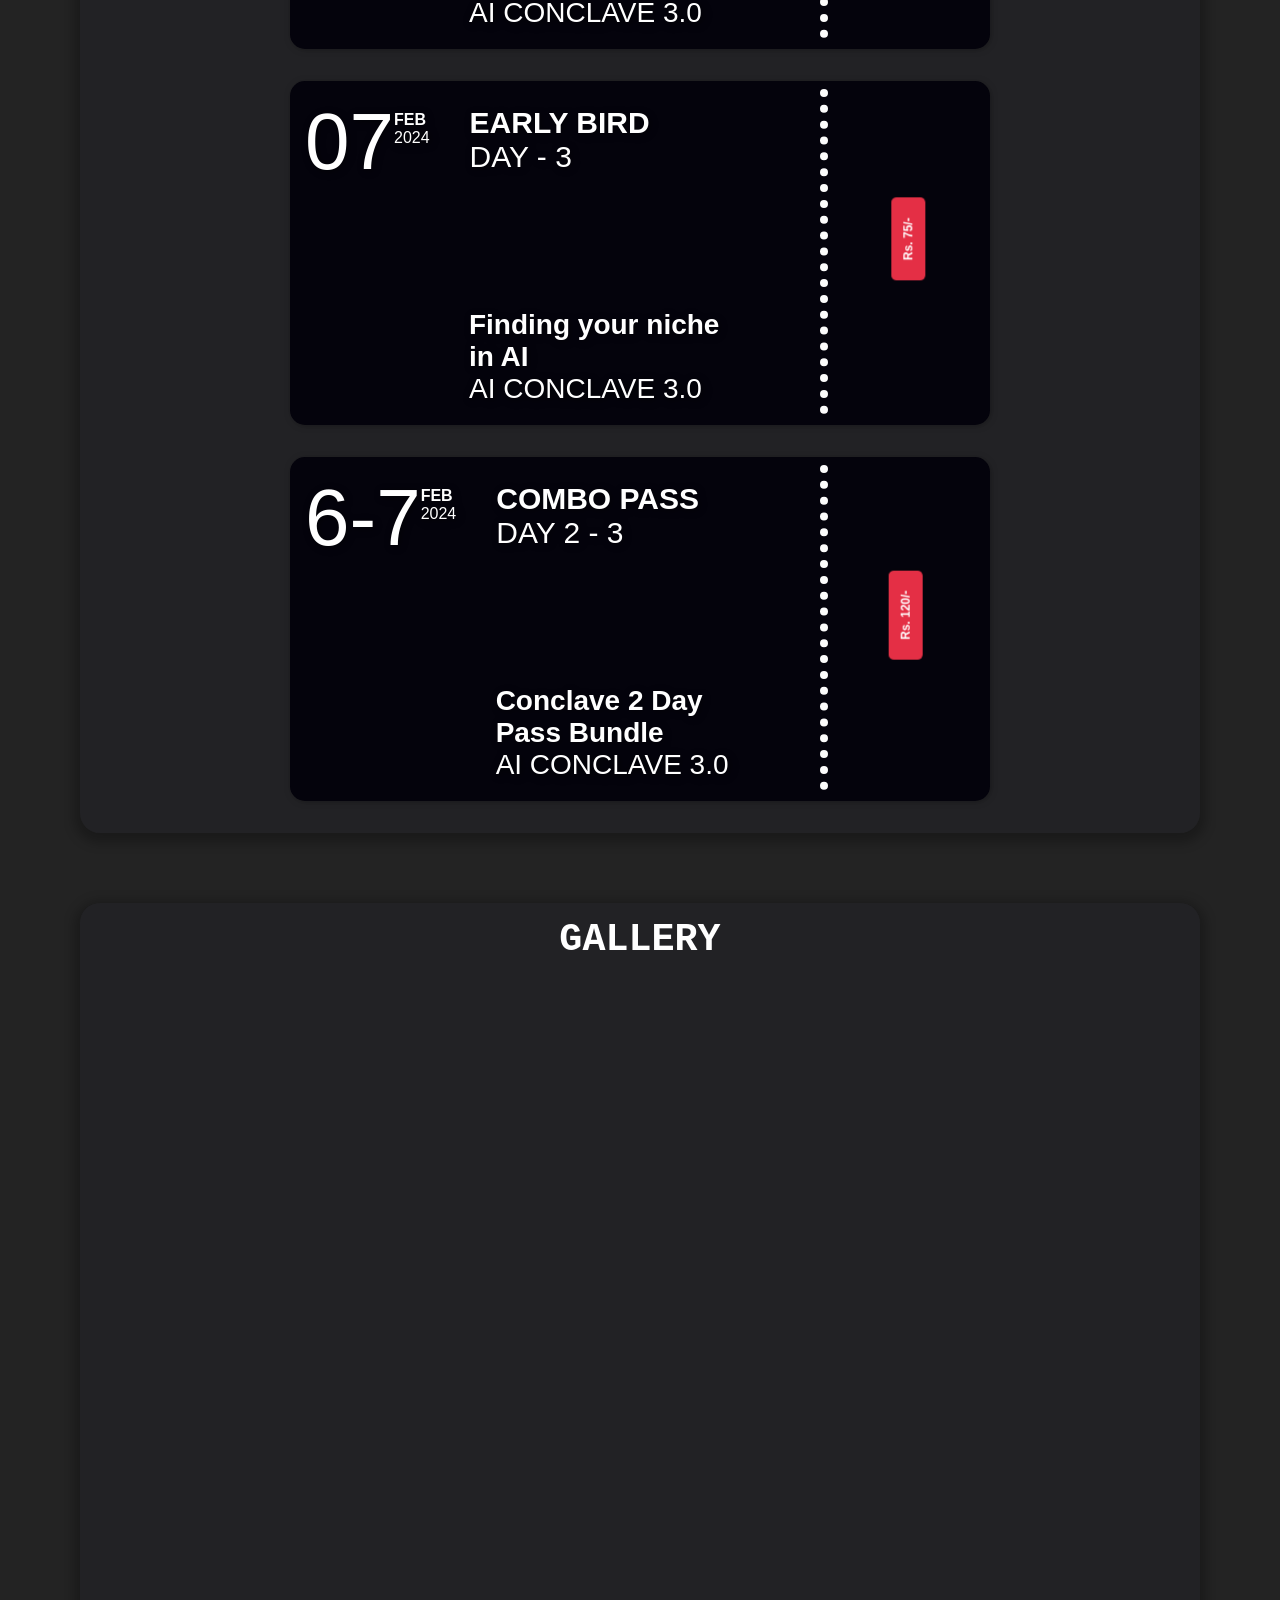
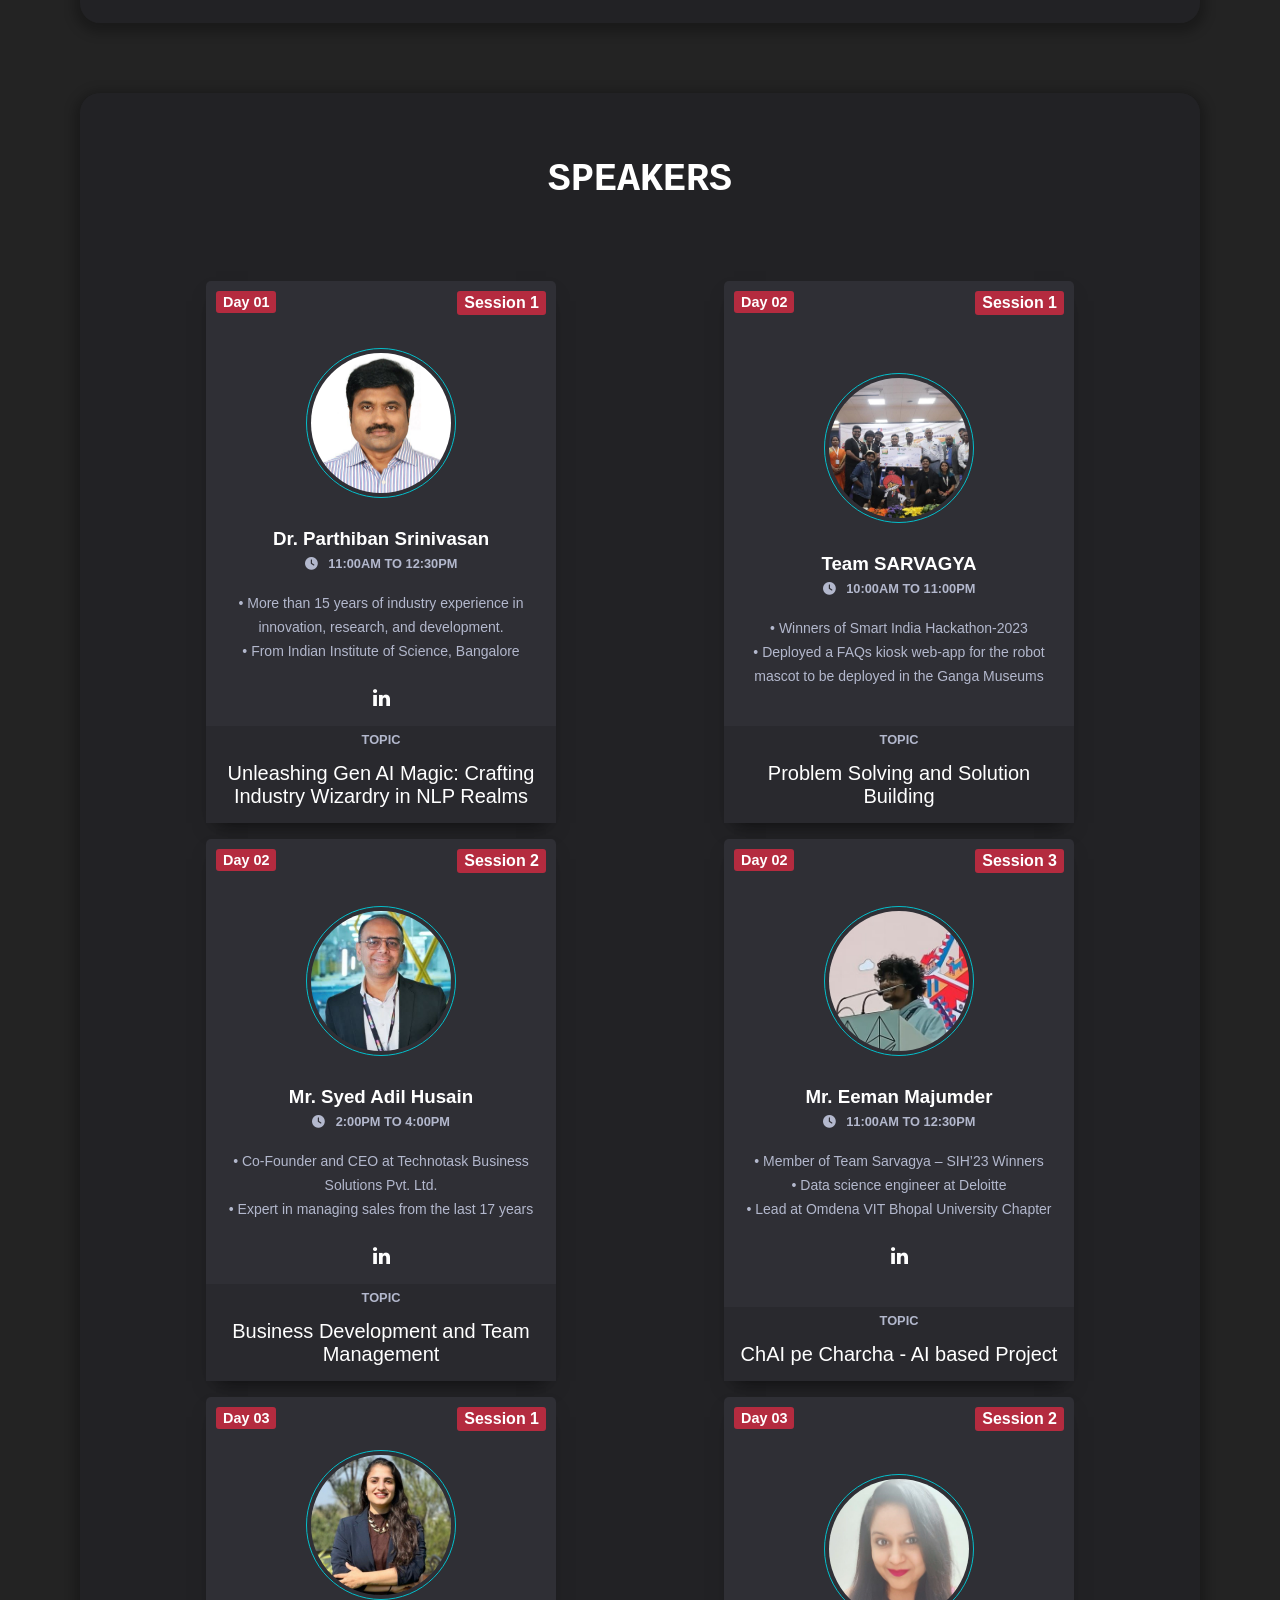
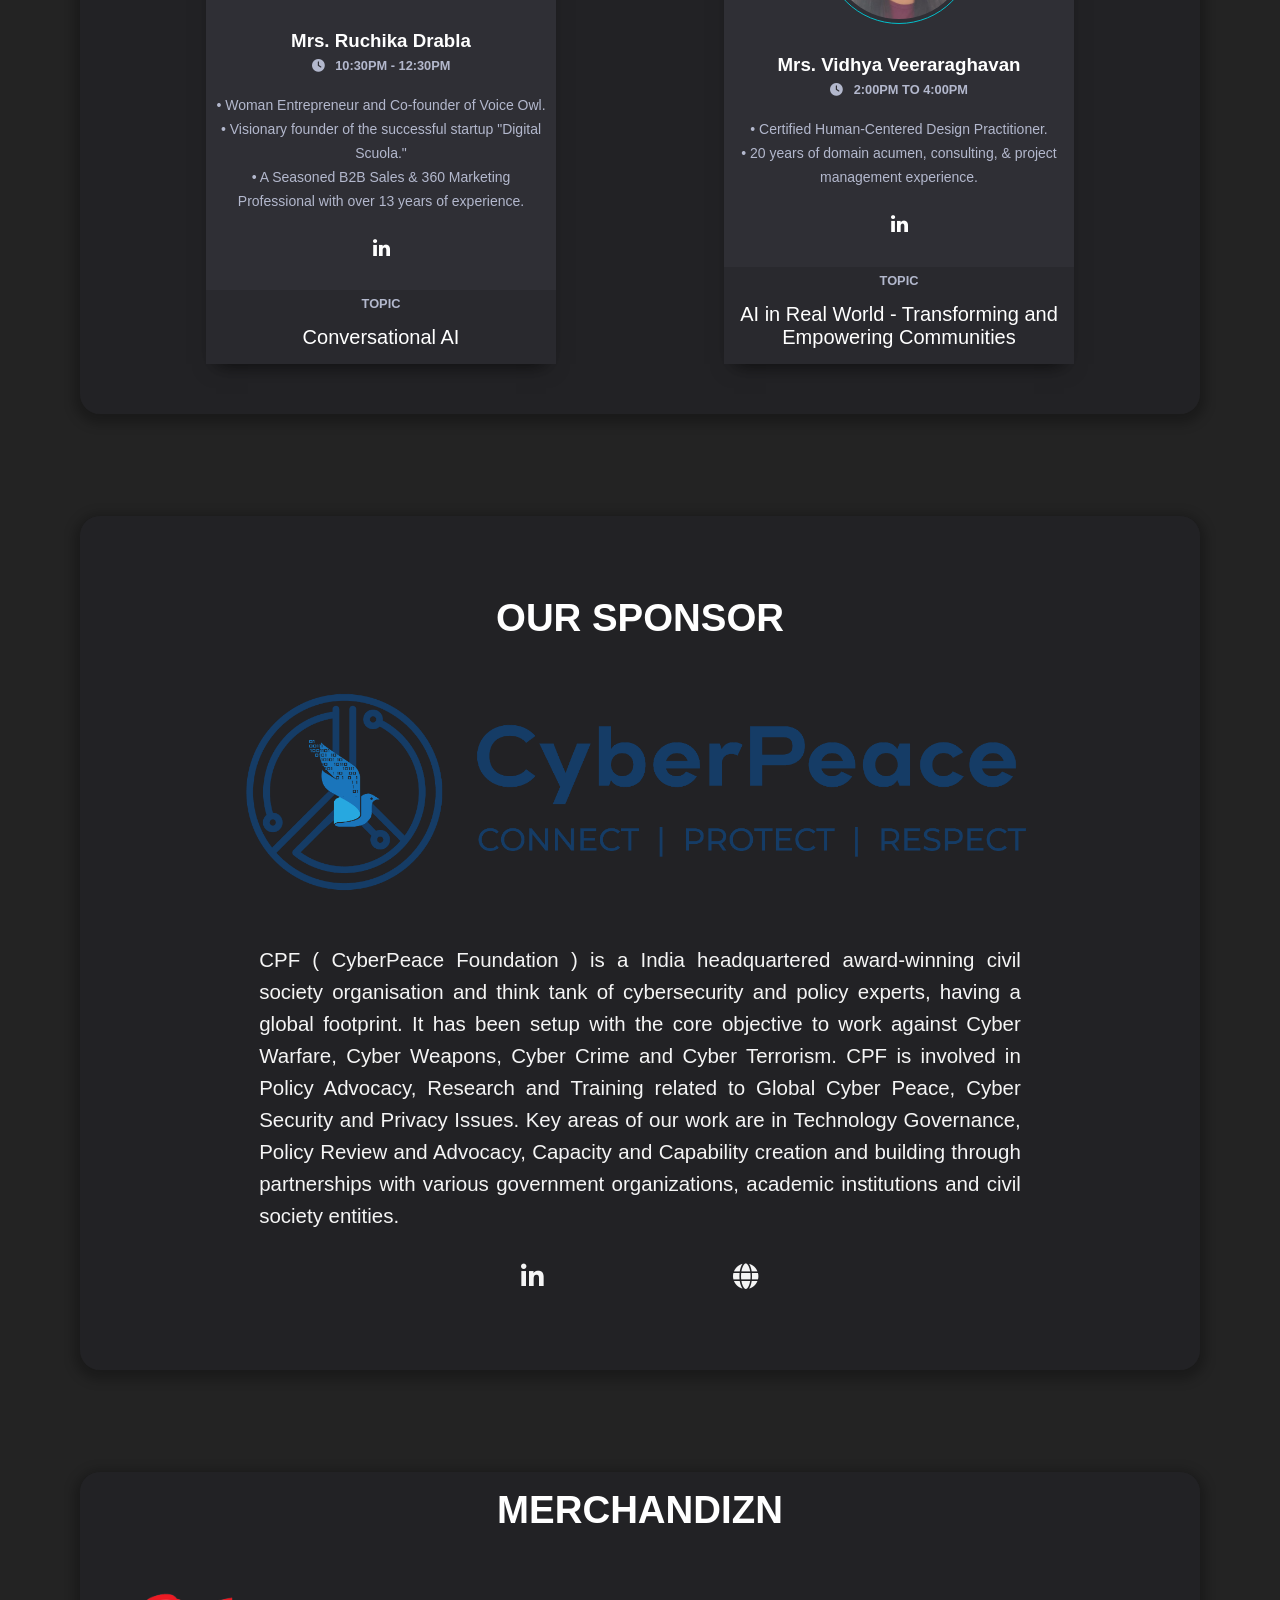
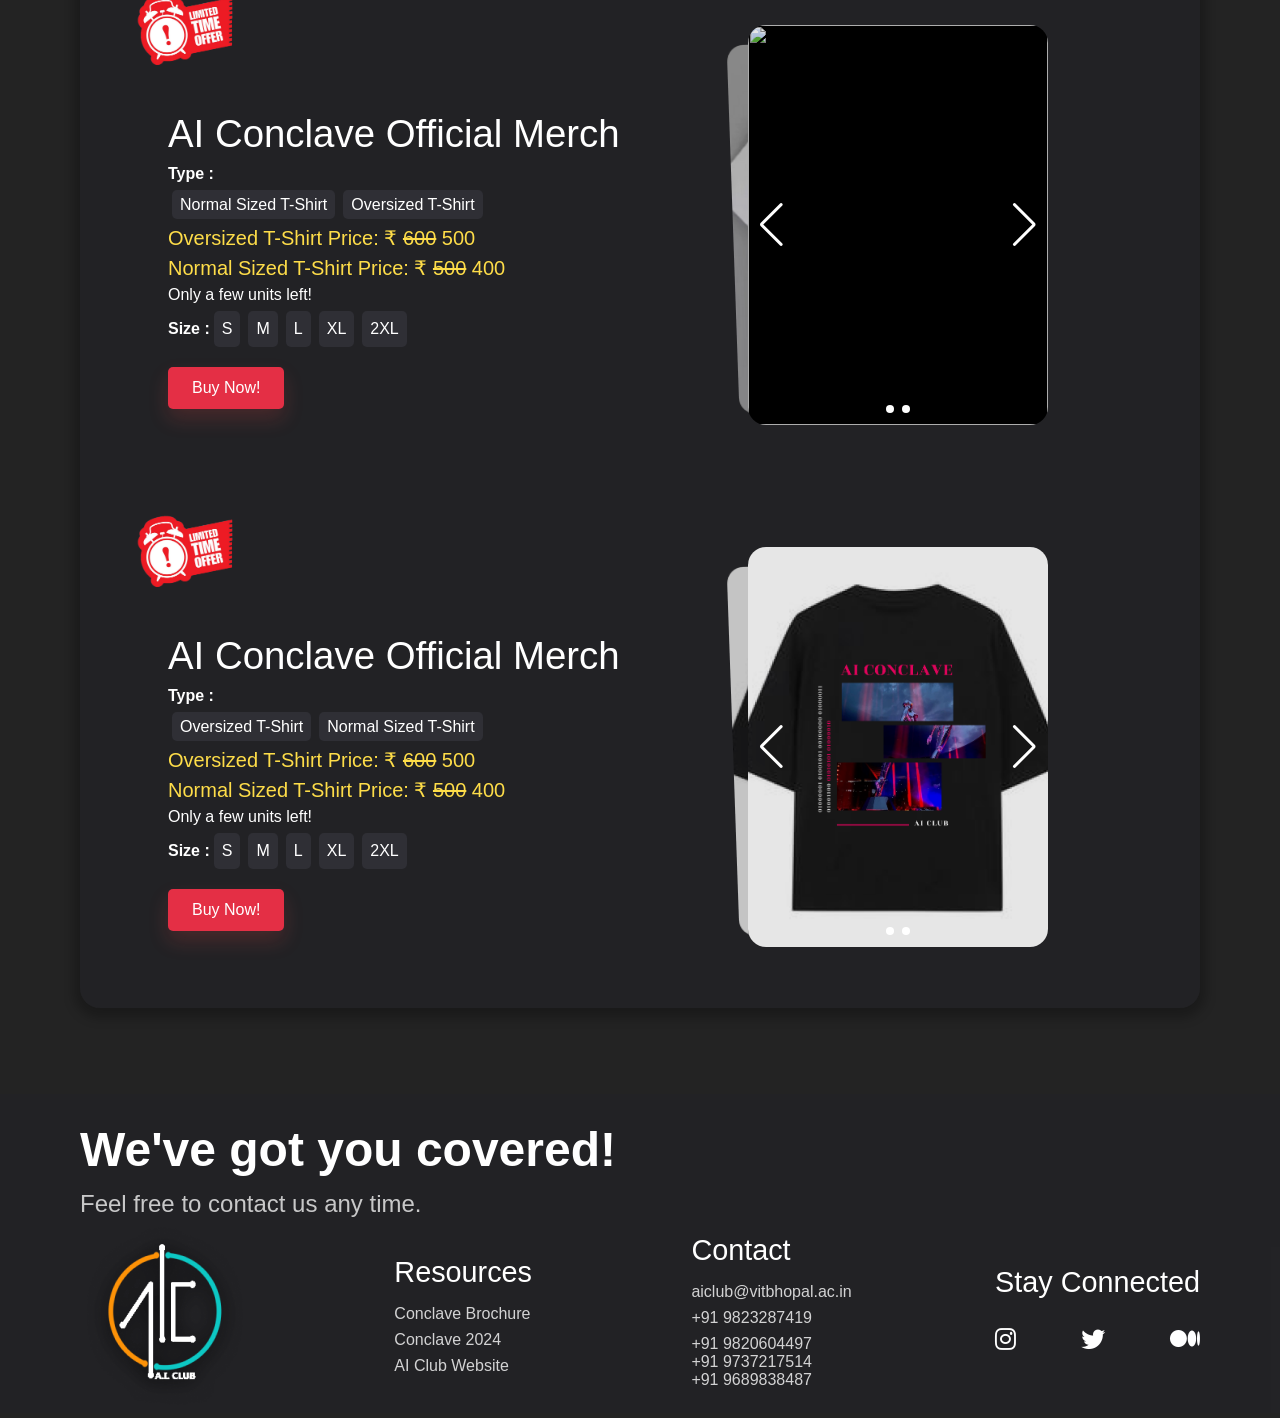
==== commit 025edfd5: "Minor Updates" ====
--- a/index.html
+++ b/index.html
@@ -859,7 +859,6 @@
       </div>
 
       <div class="speakers speaker-box">
-
         <div class="speaker-container margin-bottom">
           <div class="card-info">
             <div class="card-top">
@@ -892,10 +891,6 @@
             </ul>
           </div>
         </div>
-
-      </div>
-      <div class="speakers speaker-box">
-
         <div class="speaker-container margin-bottom">
           <div class="card-info">
             <div class="card-top">
@@ -994,10 +989,6 @@
             </ul>
           </div>
         </div>
-
-      </div>
-      <div class="speakers speaker-box">
-
         <div class="speaker-container margin-bottom">
           <div class="card-info">
             <div class="card-top">
@@ -1032,7 +1023,6 @@
             </ul>
           </div>
         </div>
-
         <div class="speaker-container margin-bottom">
           <div class="card-info">
             <div class="card-top">
@@ -1065,8 +1055,13 @@
             </ul>
           </div>
         </div>
-
-      </div>
+      </div>
+      <!-- <div class="speakers speaker-box">
+
+      </div>
+      <div class="speakers speaker-box">
+
+      </div> -->
     </div>
   </div>
 
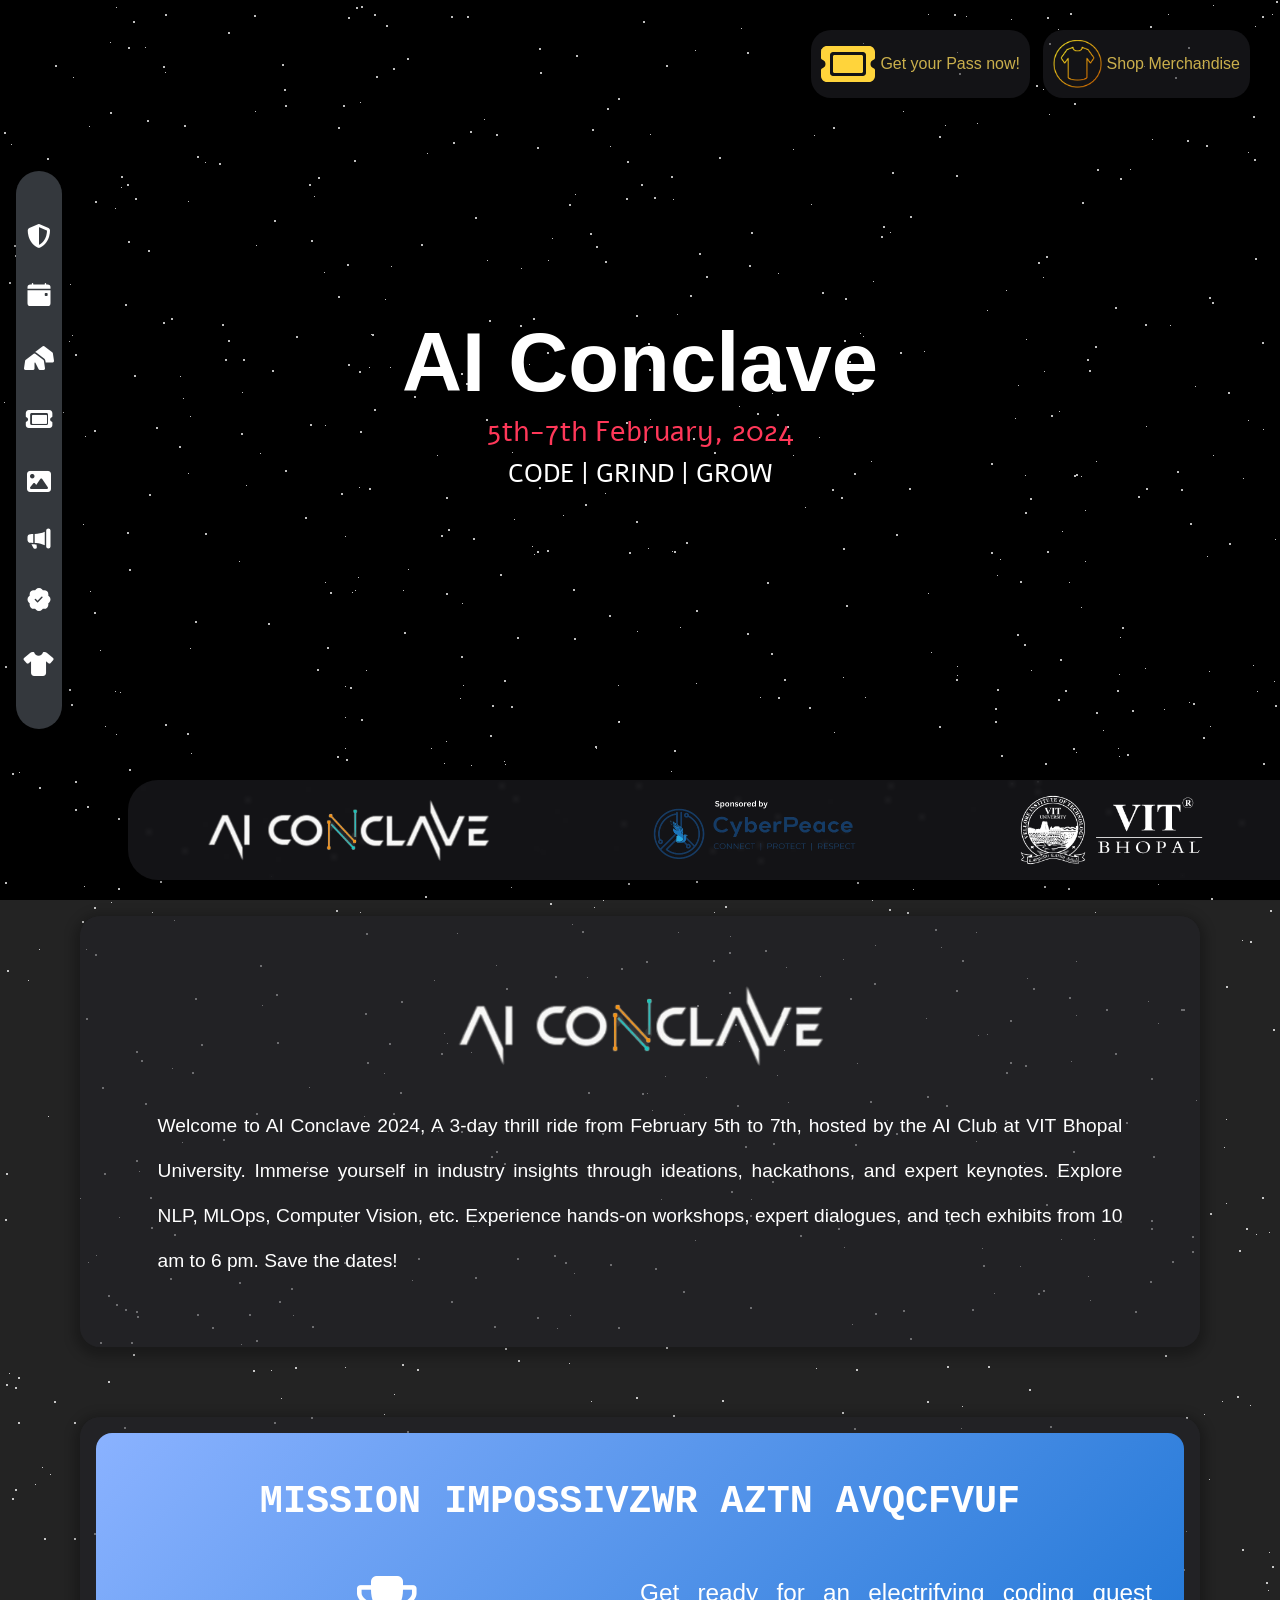
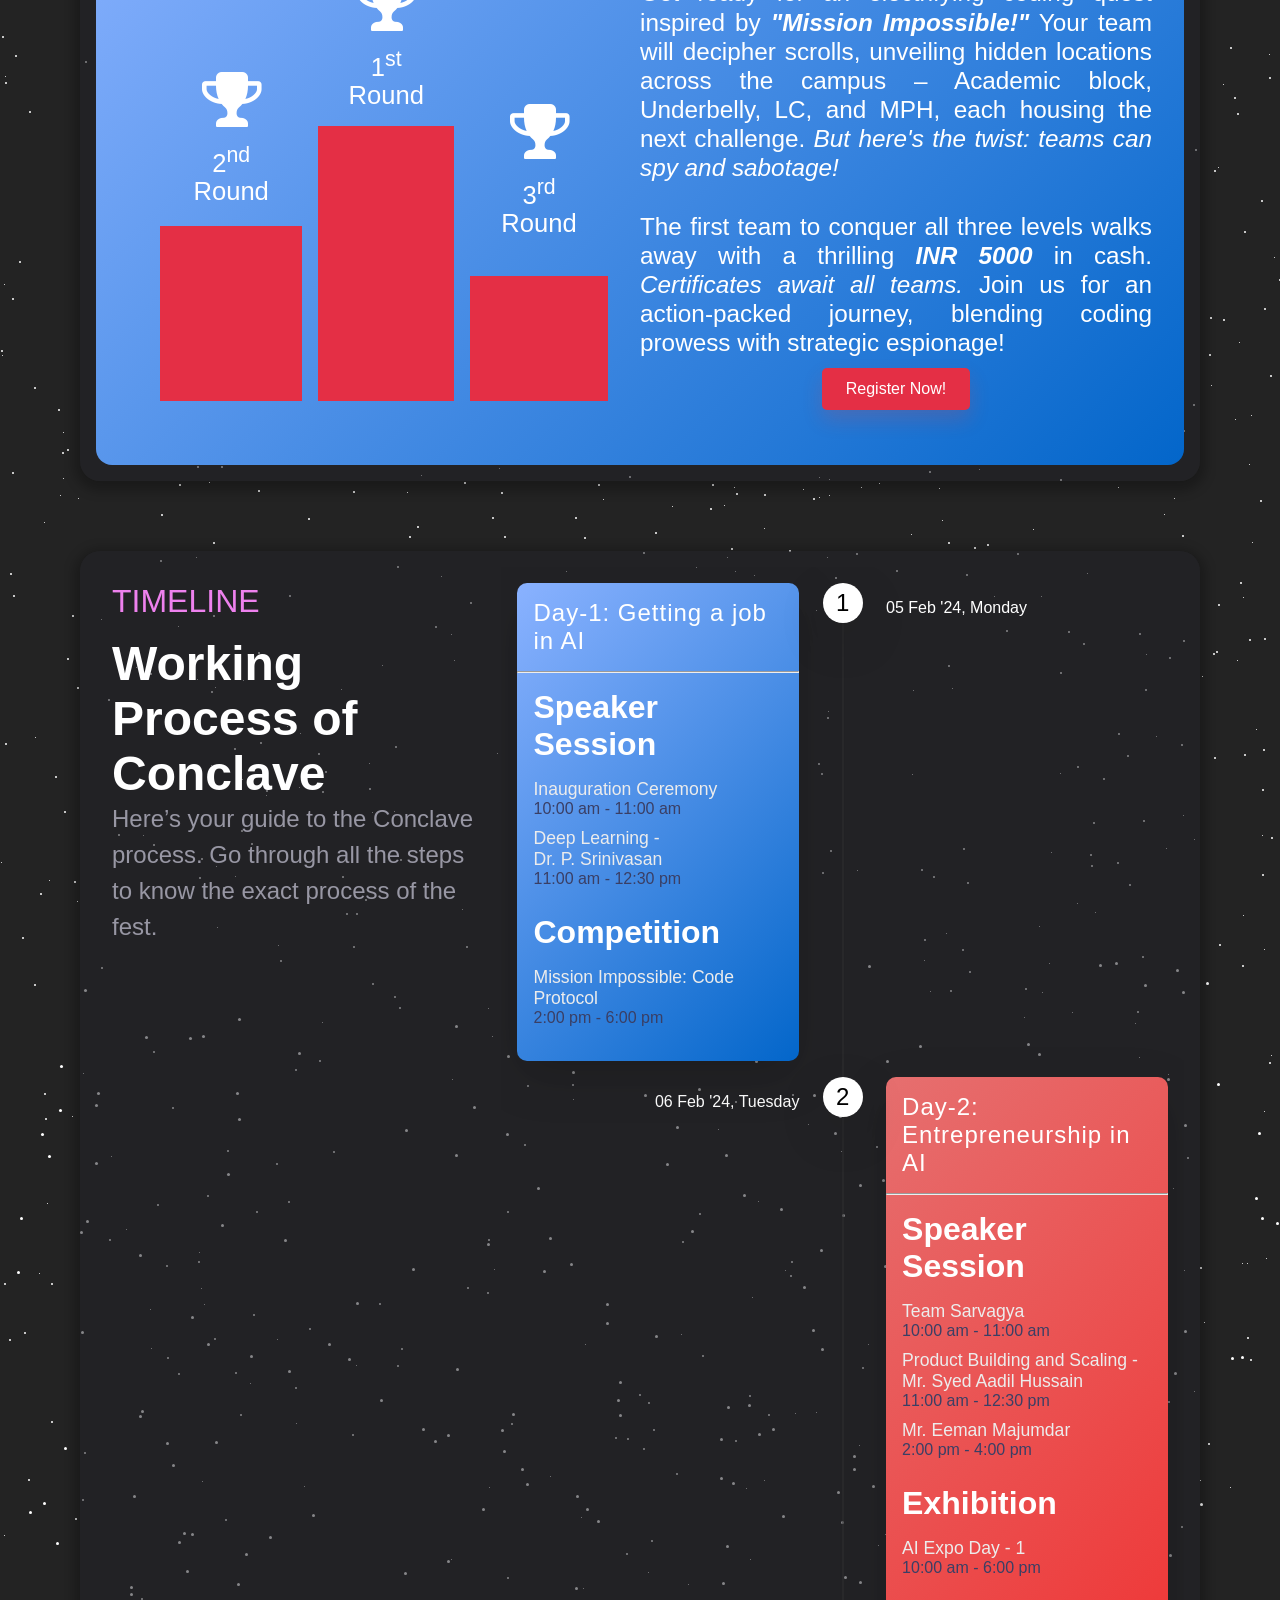
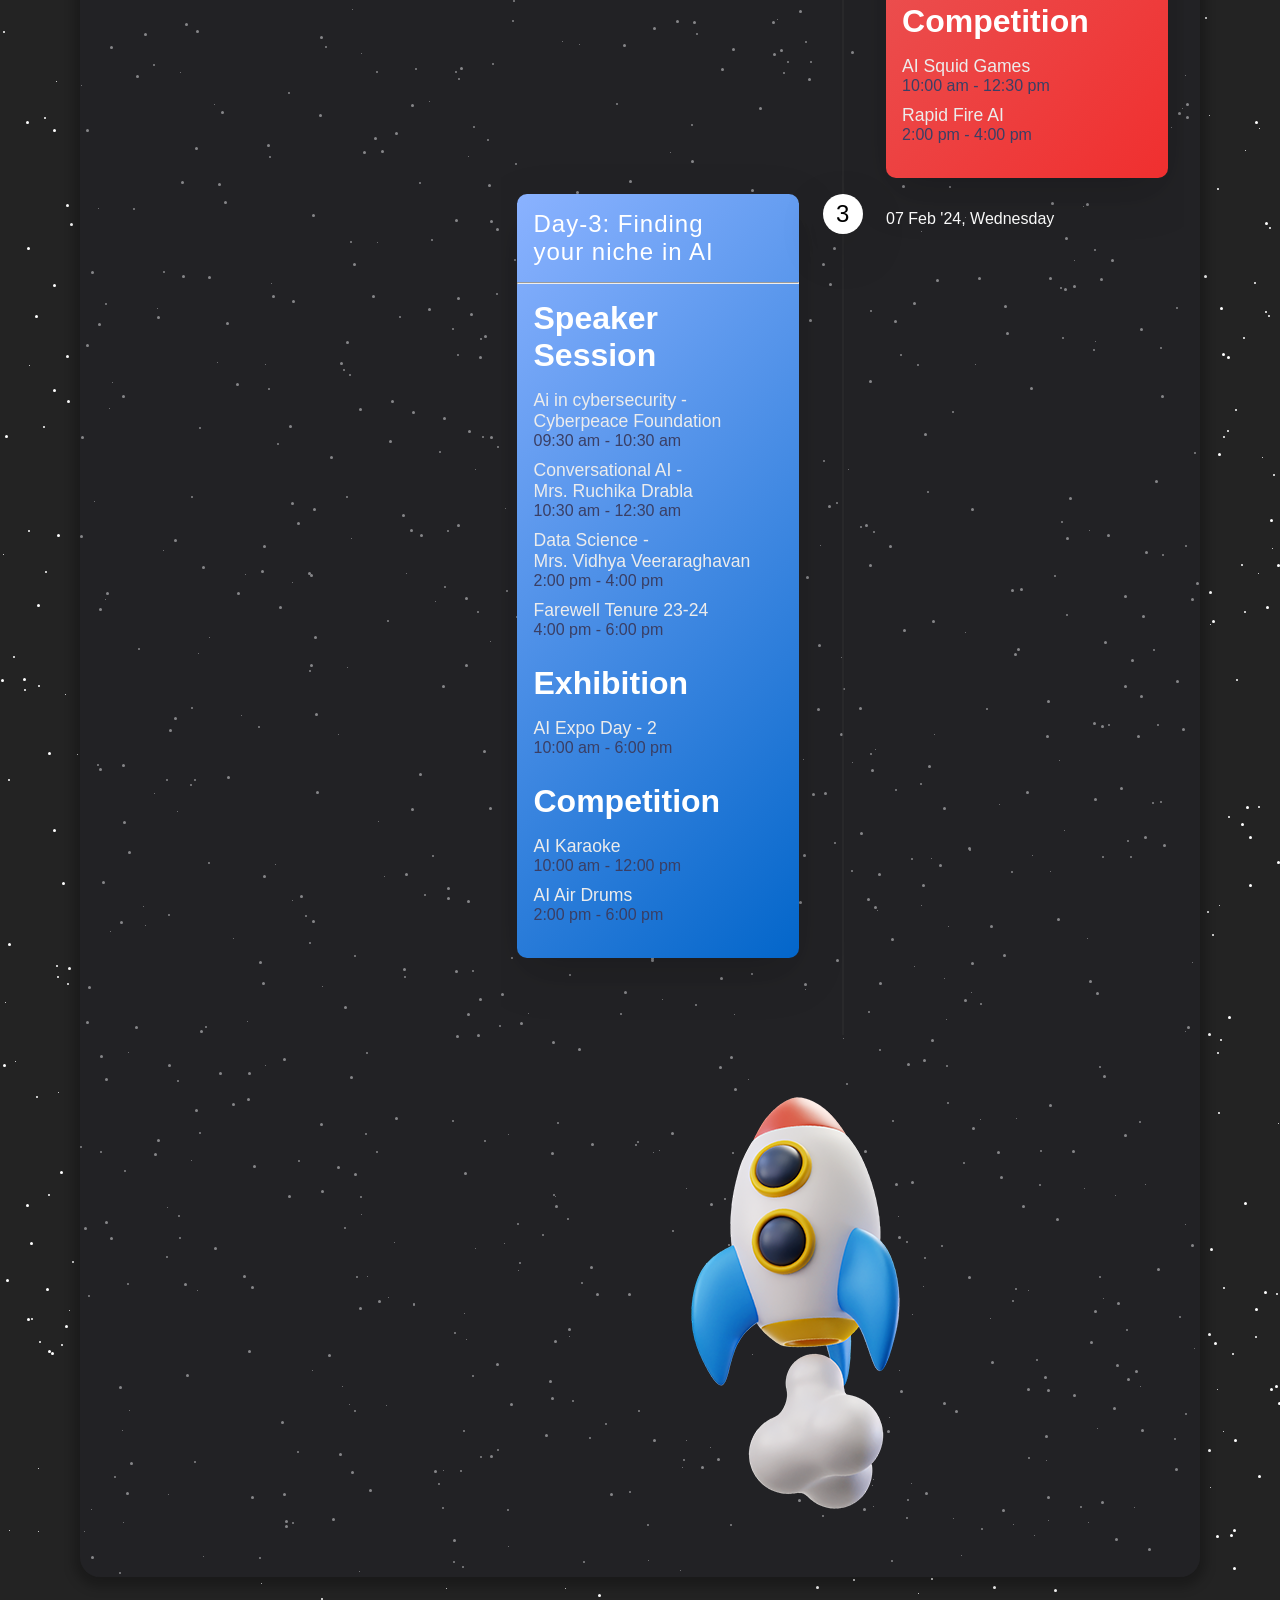
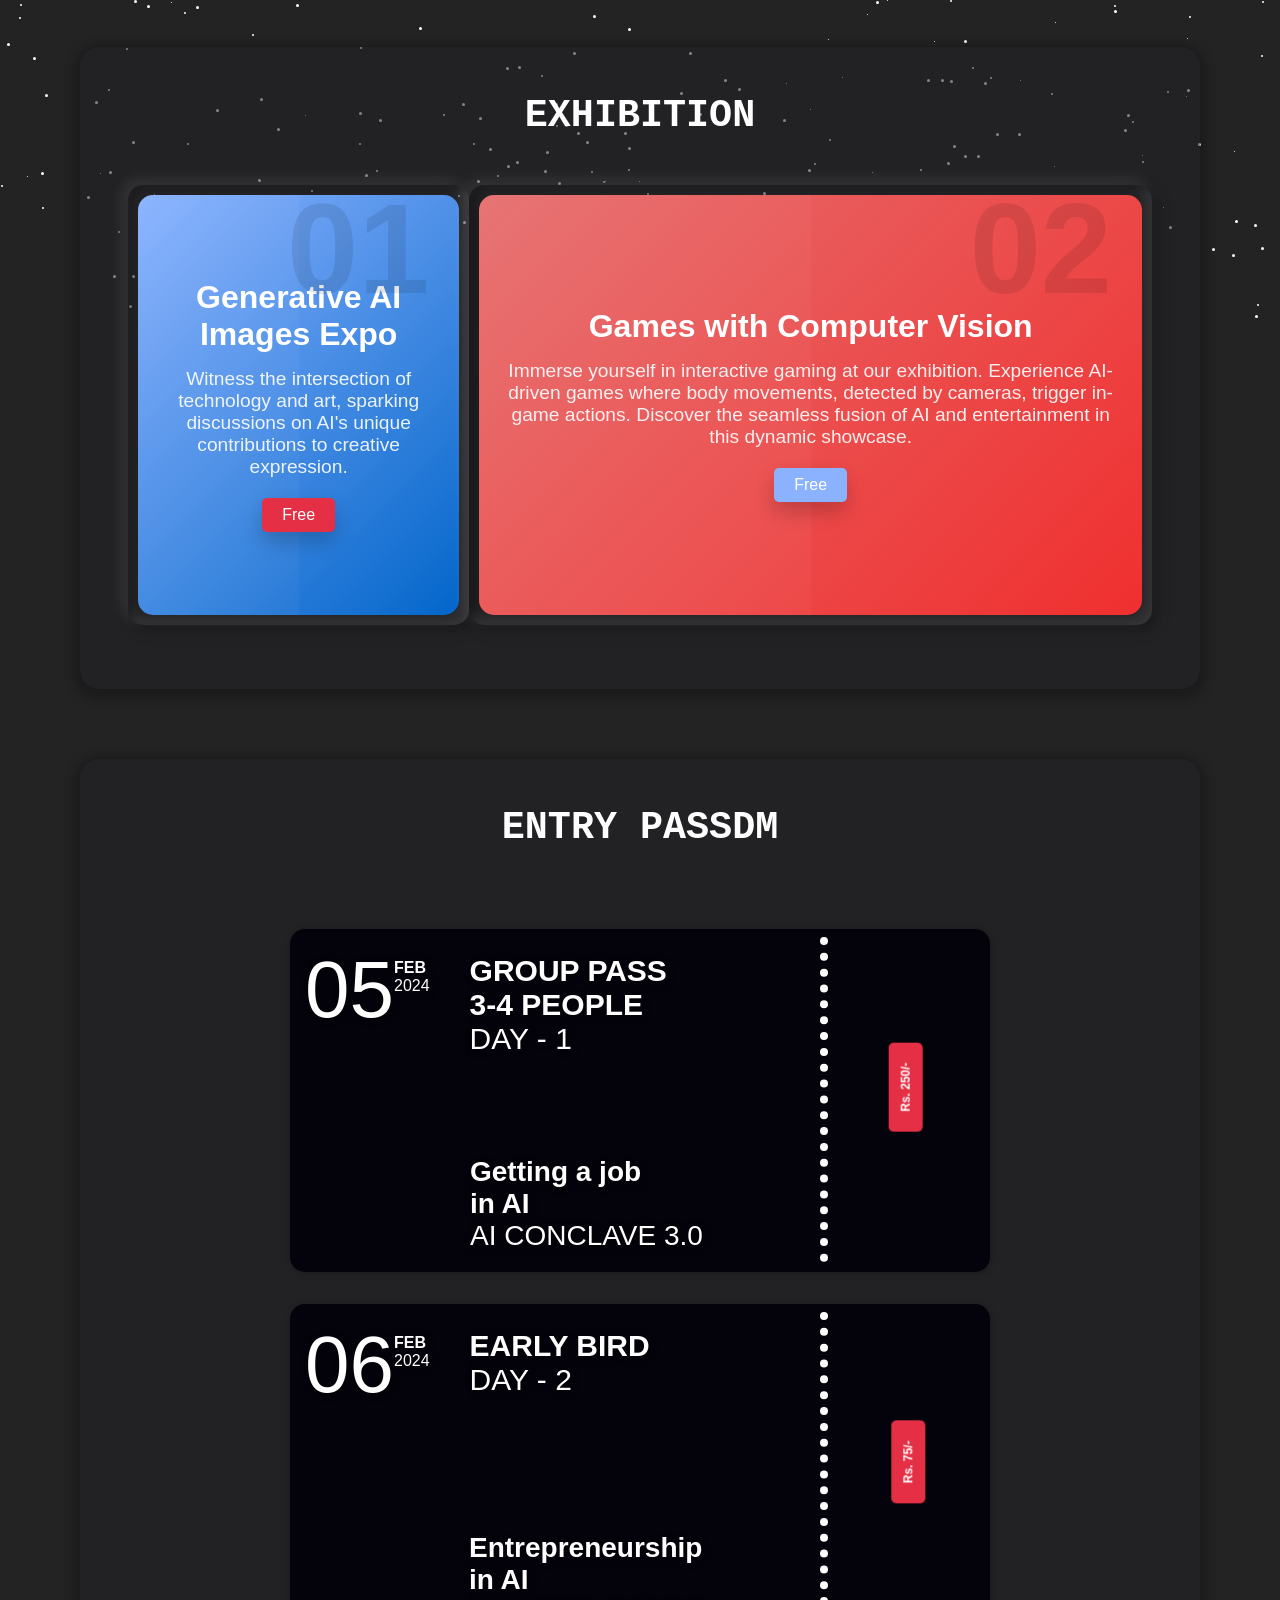
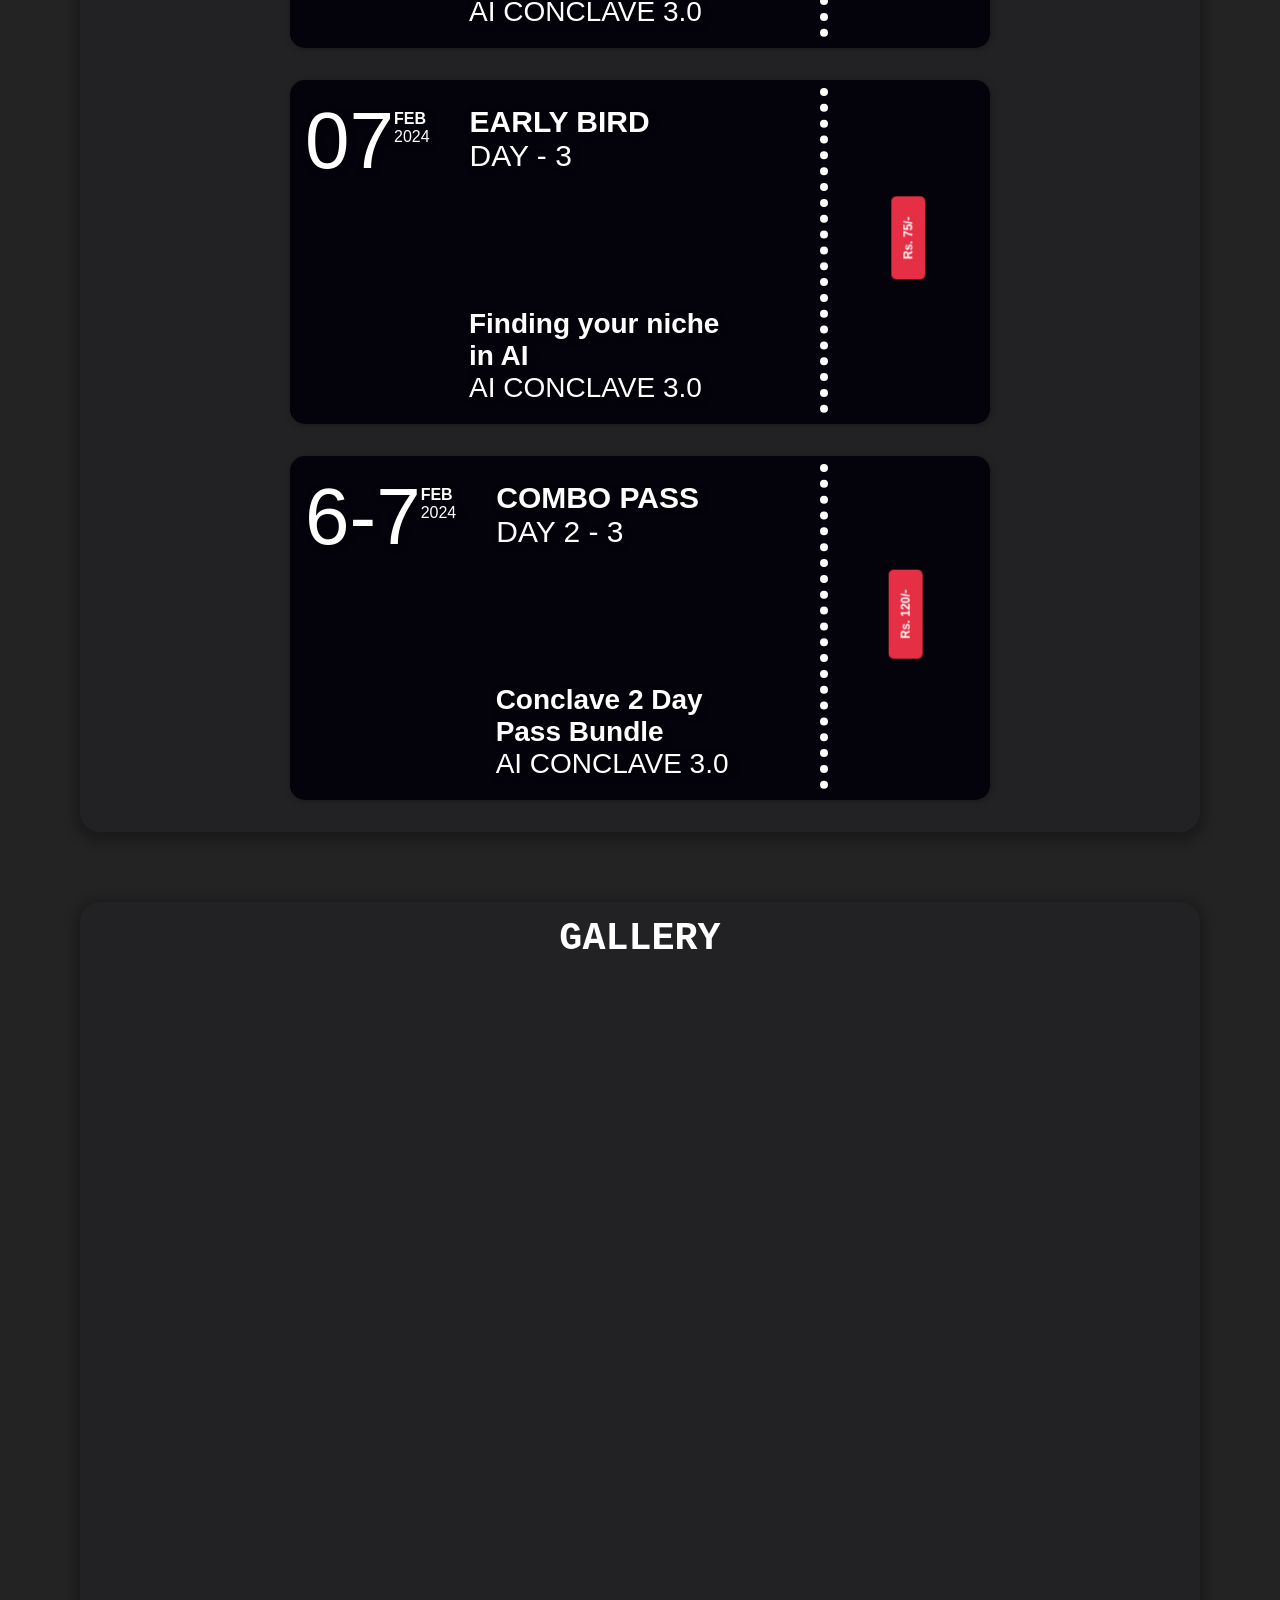
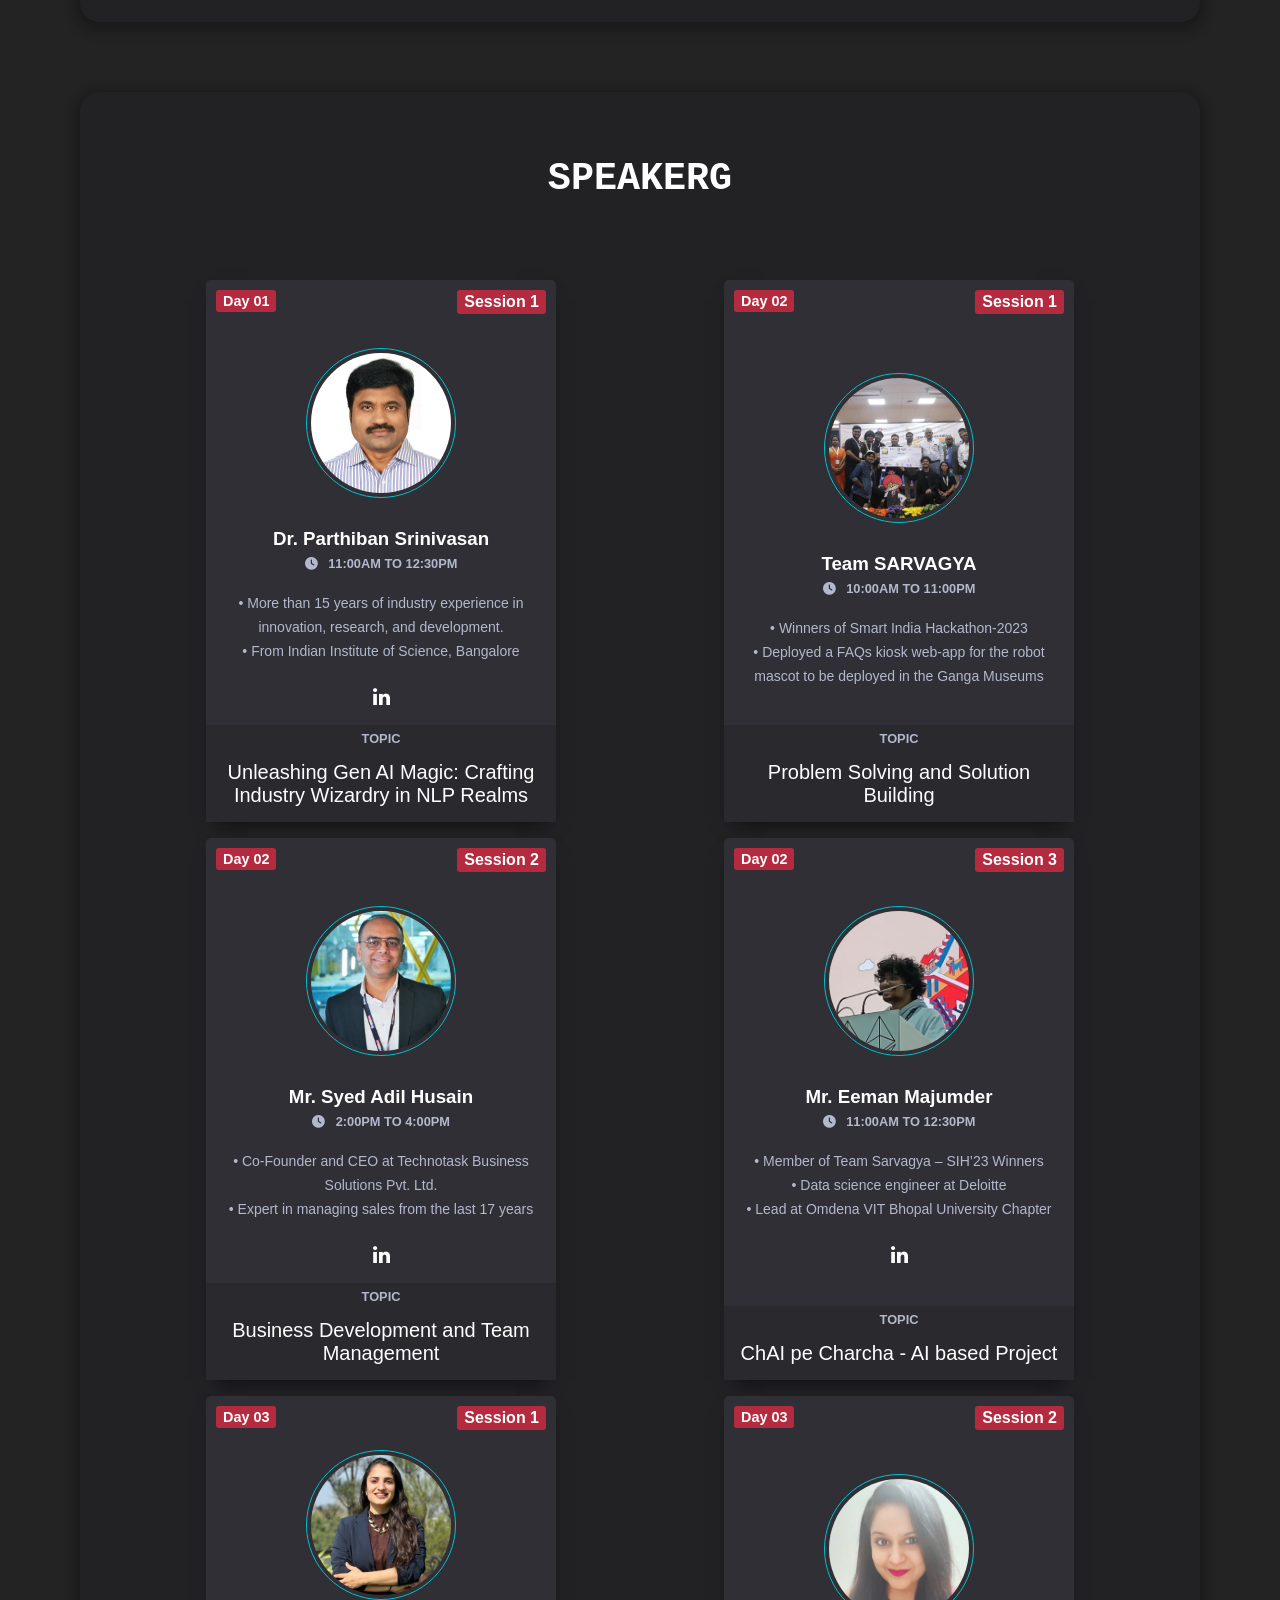
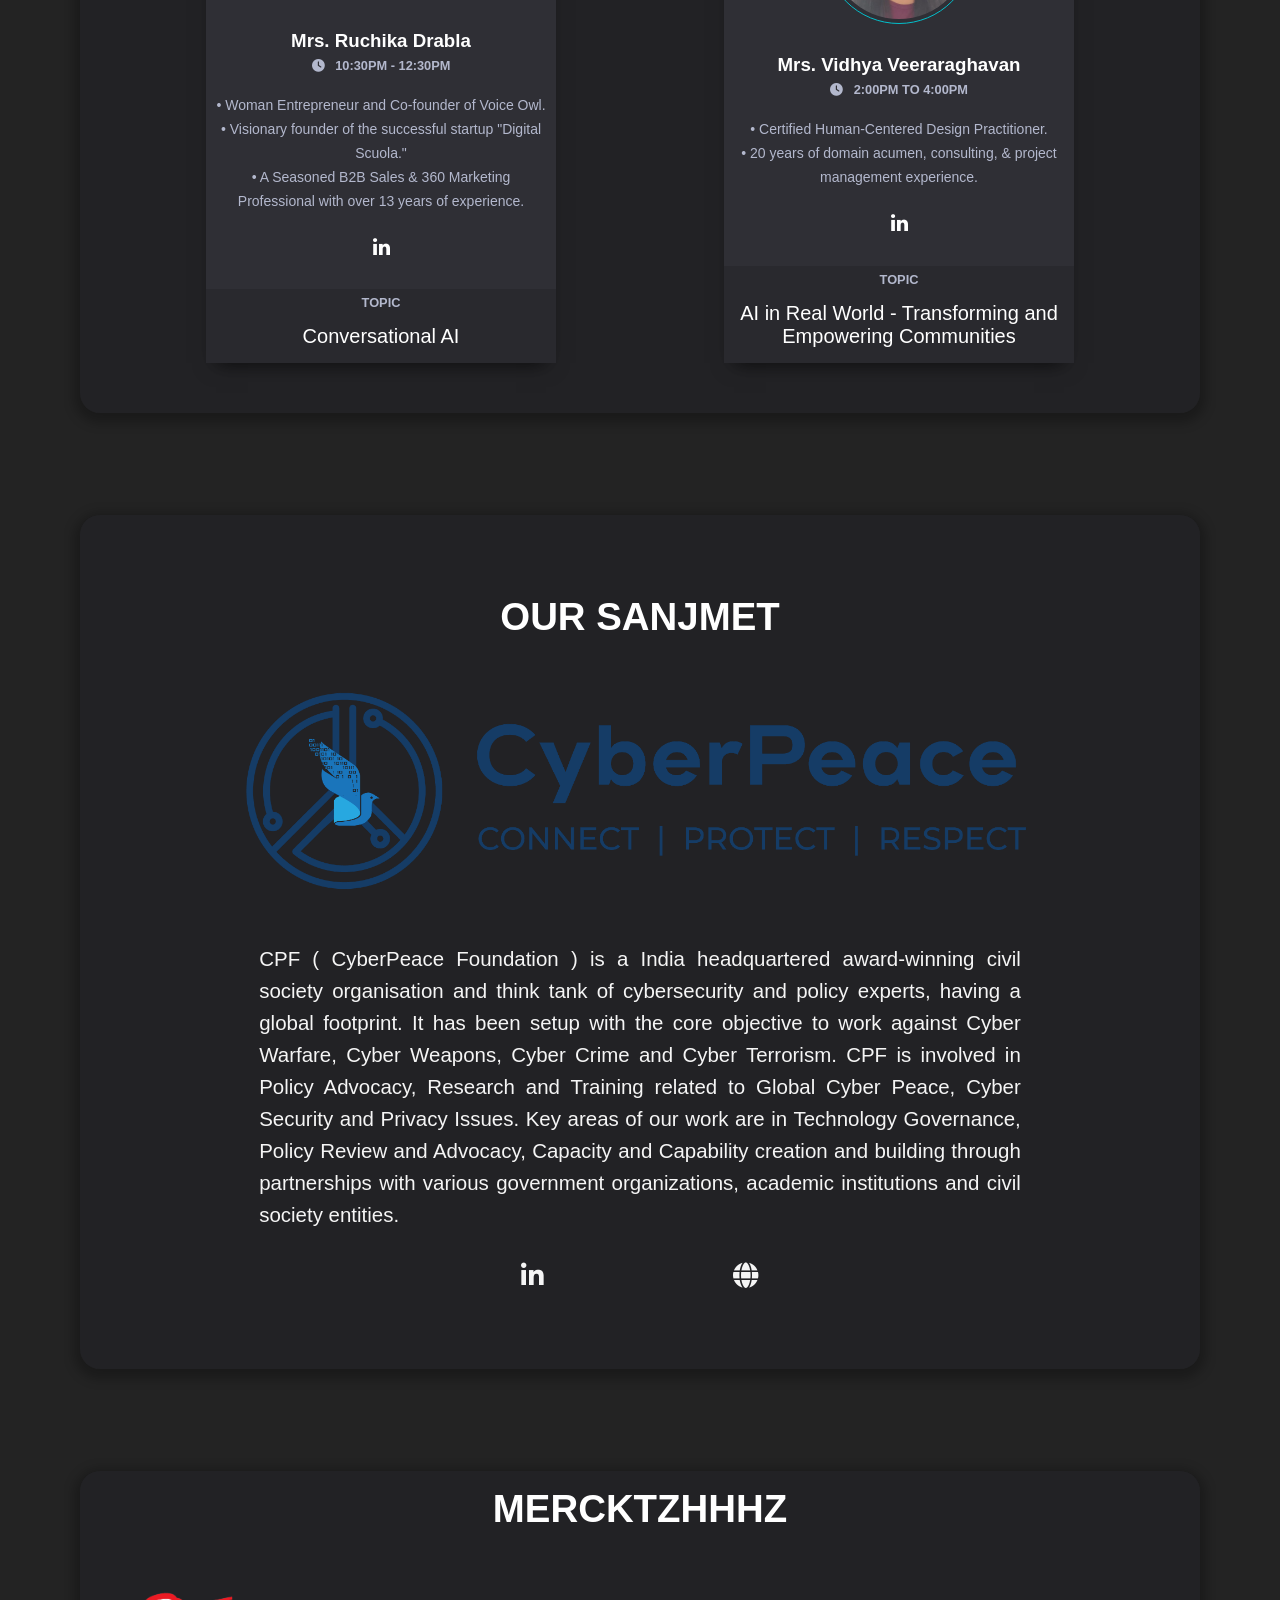
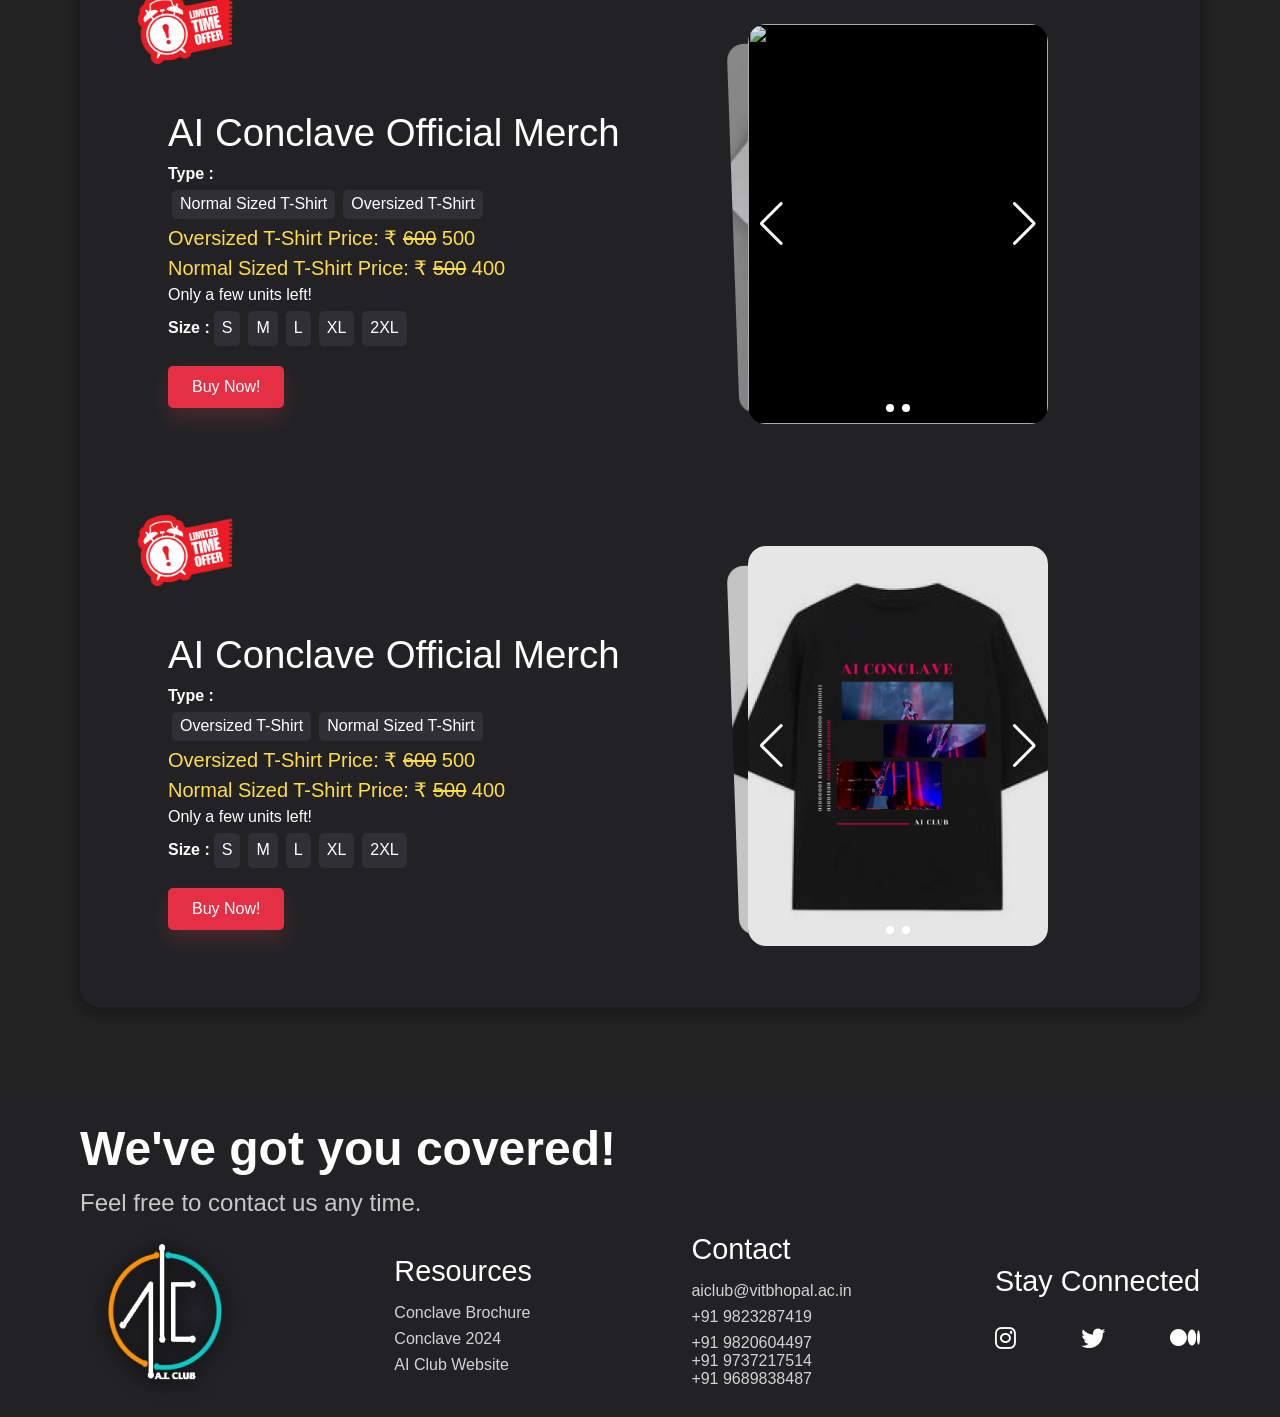
==== commit d4b73d3f: "Competetion Update" ====
--- a/index.html
+++ b/index.html
@@ -440,10 +440,10 @@
           </div>
           <div class="competition-card-conatiner-right">
             <div class="competition-card-conatiner-right-content">
-              <span>
+              <!-- <span>
                 Join the 'Mission Impossible: Code Protocol' contest at the AI Conclave – three rounds of problem-solving fun!
-              </span>
-              <ul>
+              </span> -->
+              <!-- <ul>
                 <li>
                   <b>Mission Intelligence:</b> This will be a beginner-friendly coding based treasure spread out across campus and consisting of 3 rounds. Teams will have to successively solve puzzles in scrolls that will reveal locations inside the campus(Academic block,Underbelly, LC and MPH) which will have the next puzzle. 
                 </li>
@@ -453,8 +453,12 @@
                 <li>
                 <b>Code Conquest:</b> FIRST TEAM TO SOLVE ALL 3 LEVELS TAKES HOME INR5000 CASH
                 </li>
-              </ul>
-              <span> All other teams shall receive certificates</span>
+              </ul> -->
+              <!-- <span> All other teams shall receive certificates</span> -->
+
+              <span>
+                Get ready for an electrifying coding quest inspired by <b><i>"Mission Impossible!"</i></b> Your team will decipher scrolls, unveiling hidden locations across the campus – Academic block, Underbelly, LC, and MPH, each housing the next challenge. <i>But here's the twist: teams can spy and sabotage!</i><br><br>The first team to conquer all three levels walks away with a thrilling <b><i>INR 5000</i></b> in cash. <i>Certificates await all teams.</i> Join us for an action-packed journey, blending coding prowess with strategic espionage!
+              </span>
             </div>
             <div class="competition-card-conatiner-right-content-btn">
               <a class="reg-btn" href="#ticket1">Register Now!</a>
--- a/css/competition_card.css
+++ b/css/competition_card.css
@@ -124,12 +124,12 @@
 
 
   .competition-card-conatiner-right-content{
-    /* line-height: 1.5; */
+    line-height: 1.2;
     /* #9897A4 */
     color: #fff;
     opacity: 100%;
-    font-weight: 500;
-    font-size: max(2vw, 1rem);
+    font-weight: 300;
+    font-size: max(1.9vw, 1rem);
     display: flex;
     flex-direction: column;
     justify-content: center;
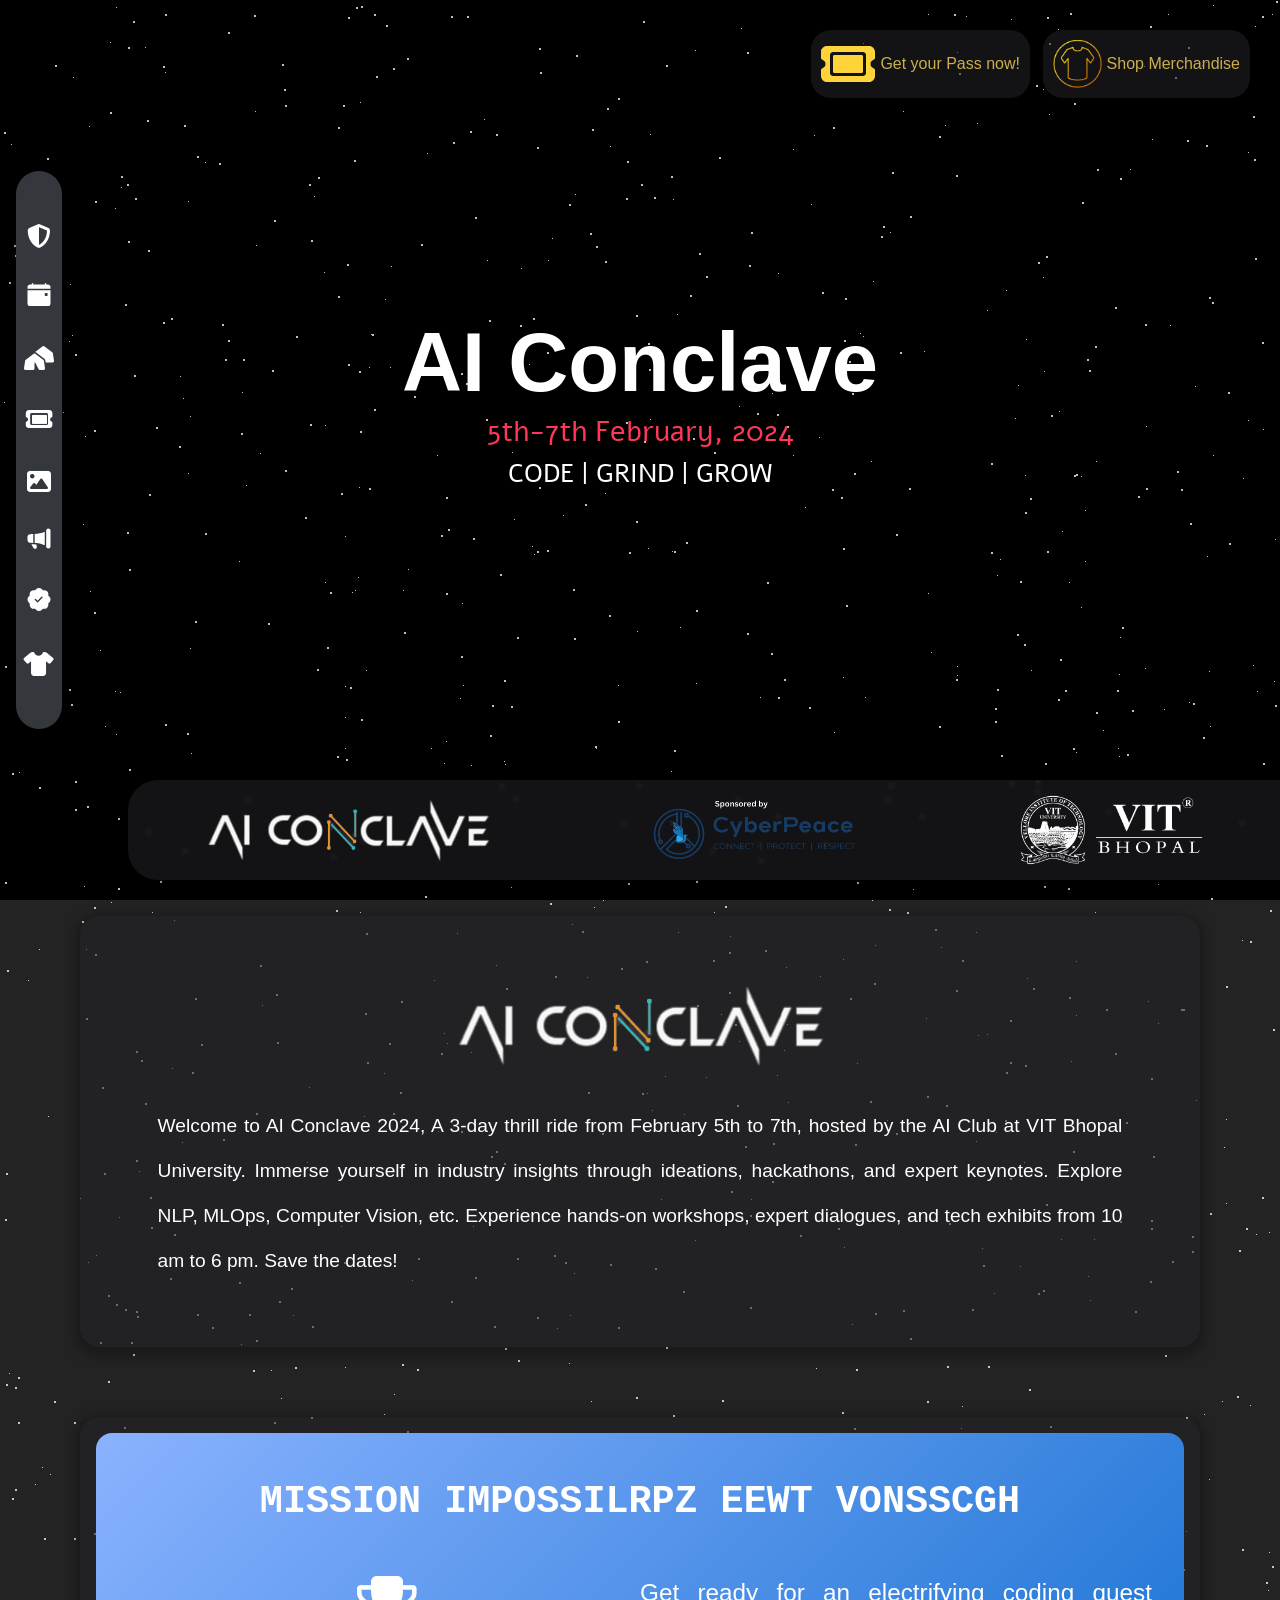
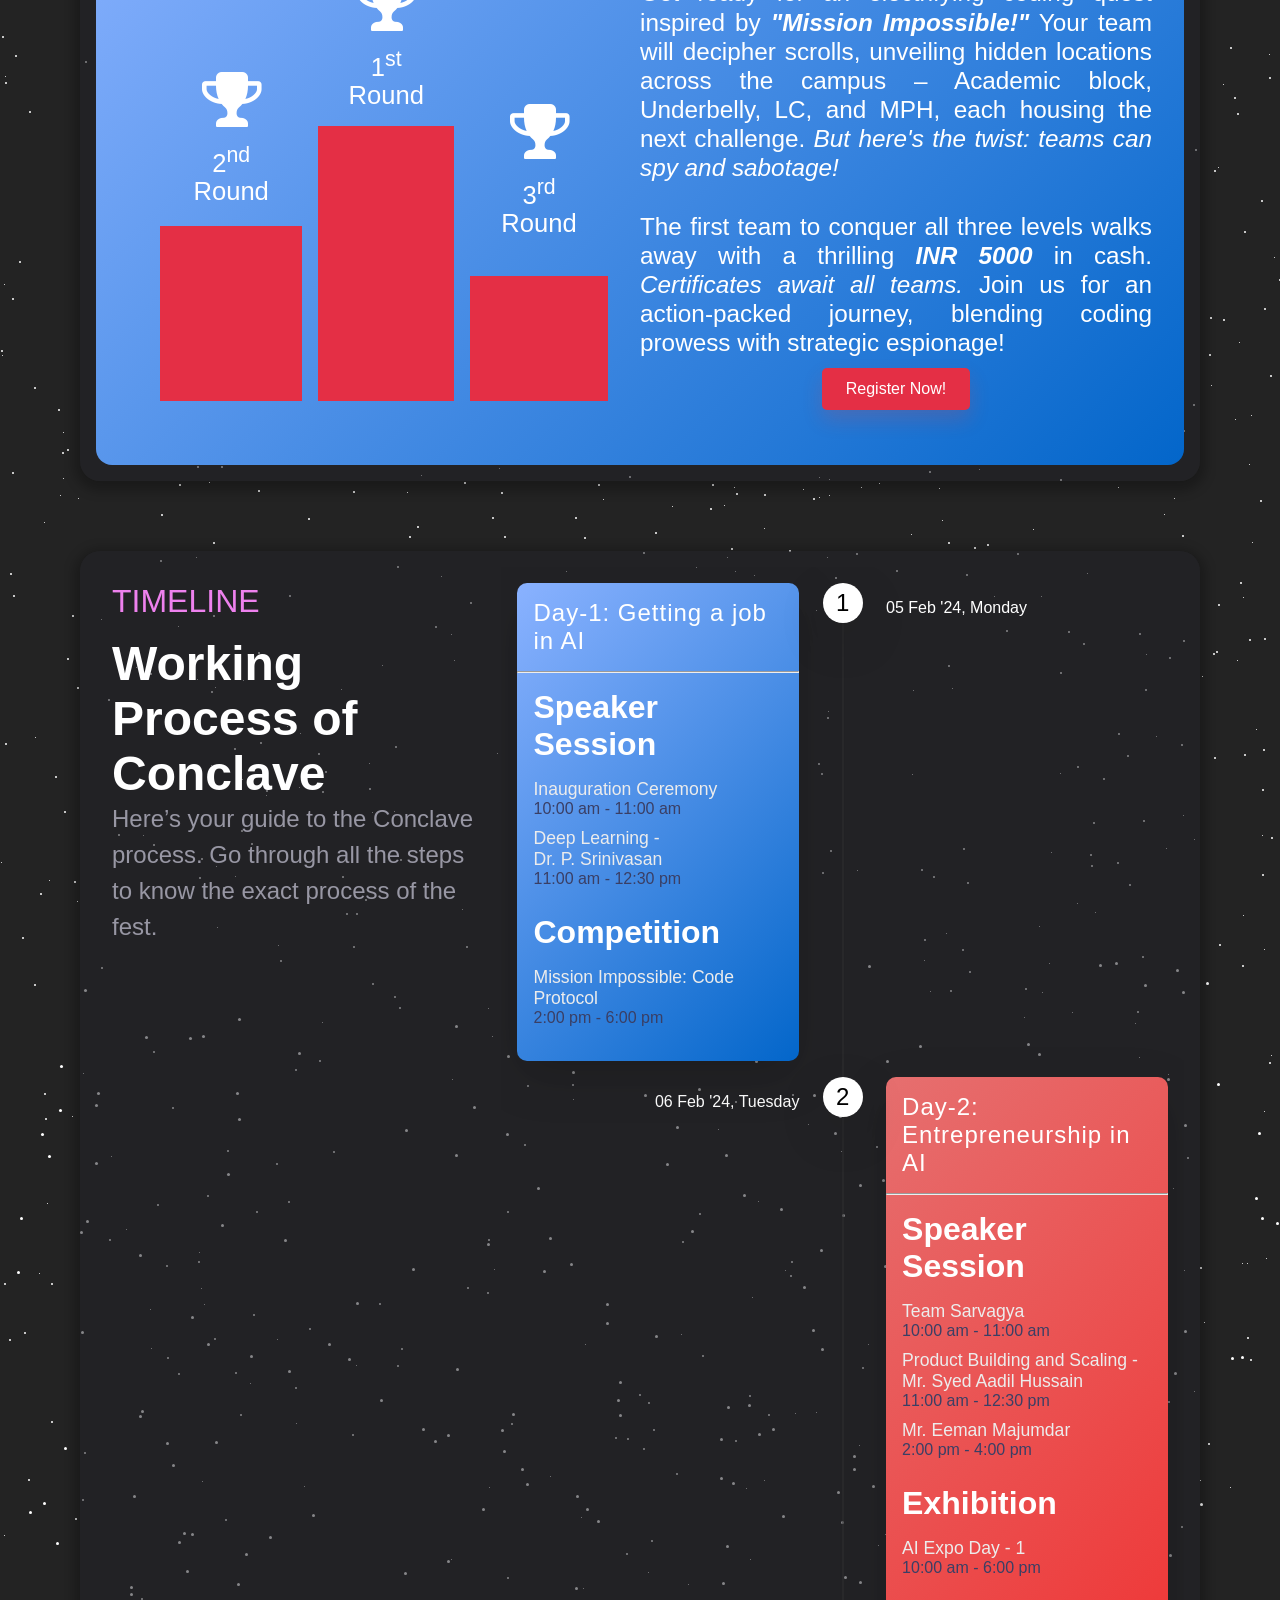
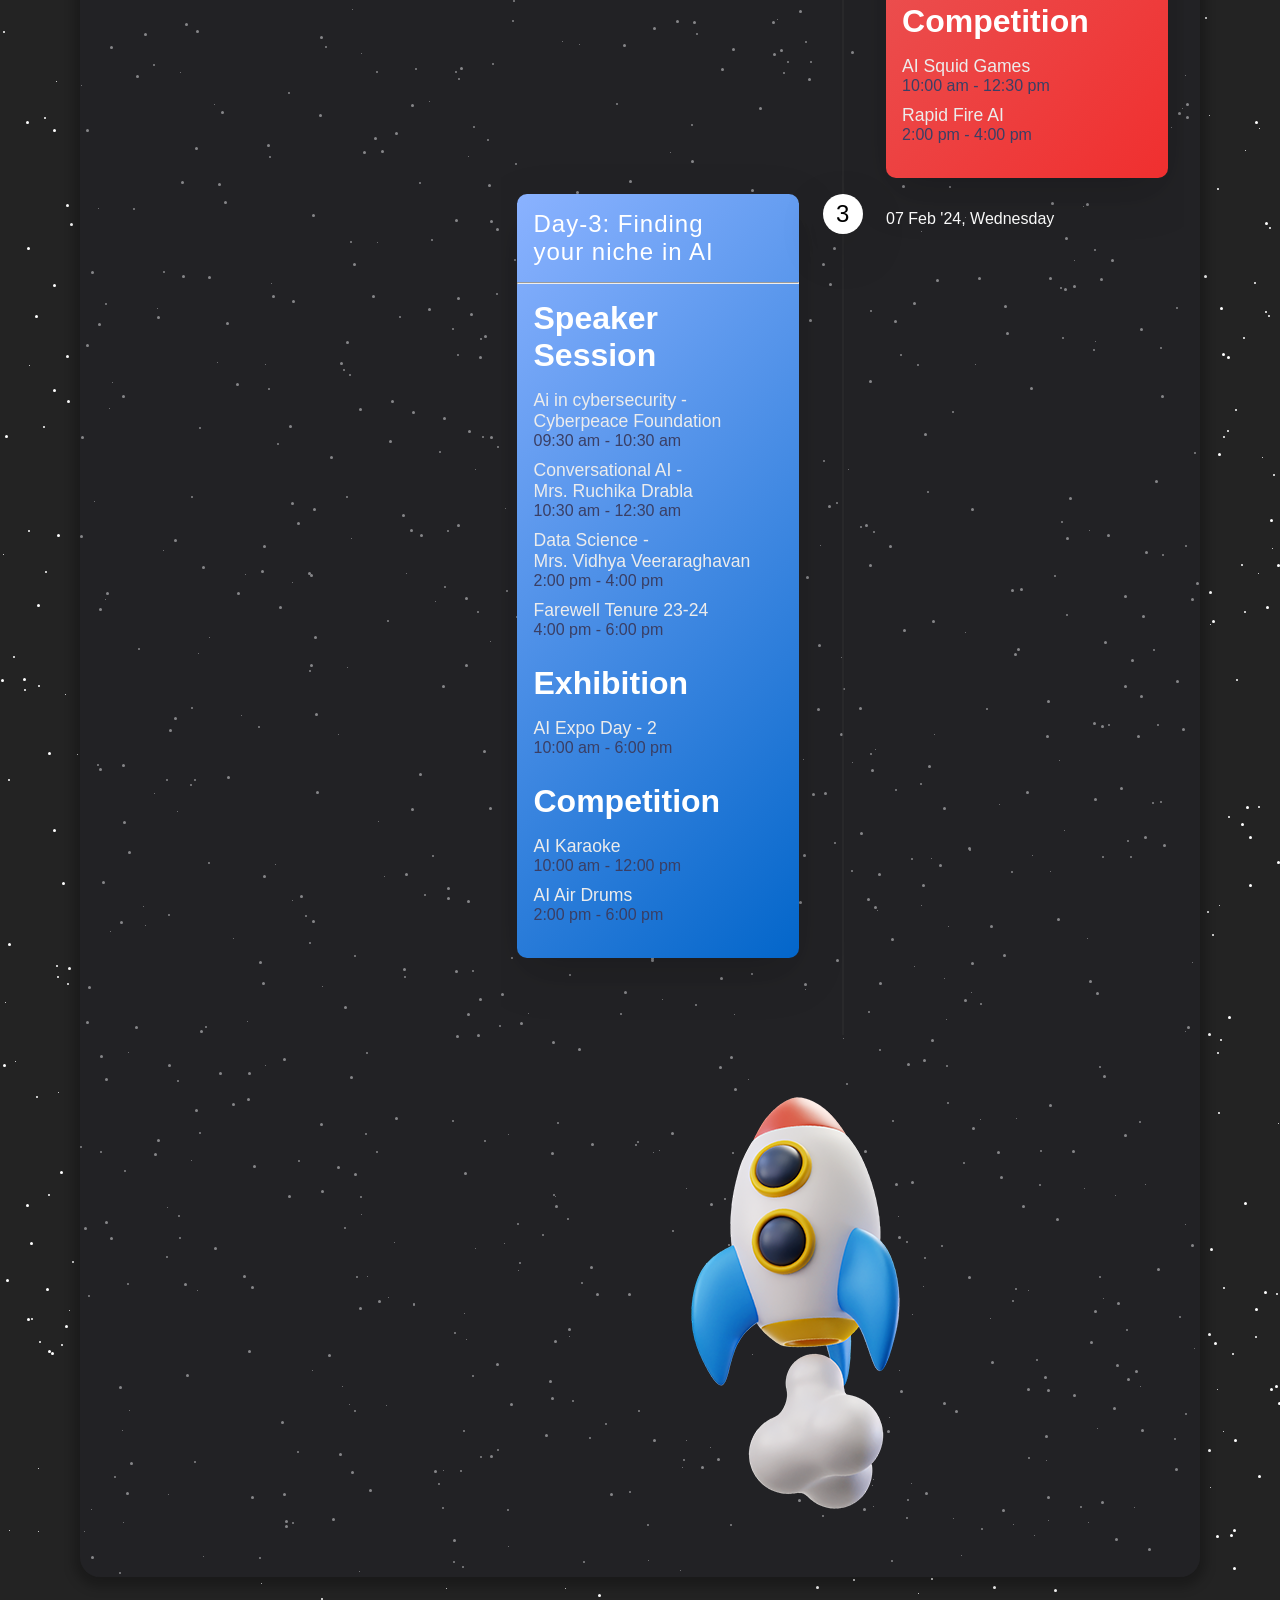
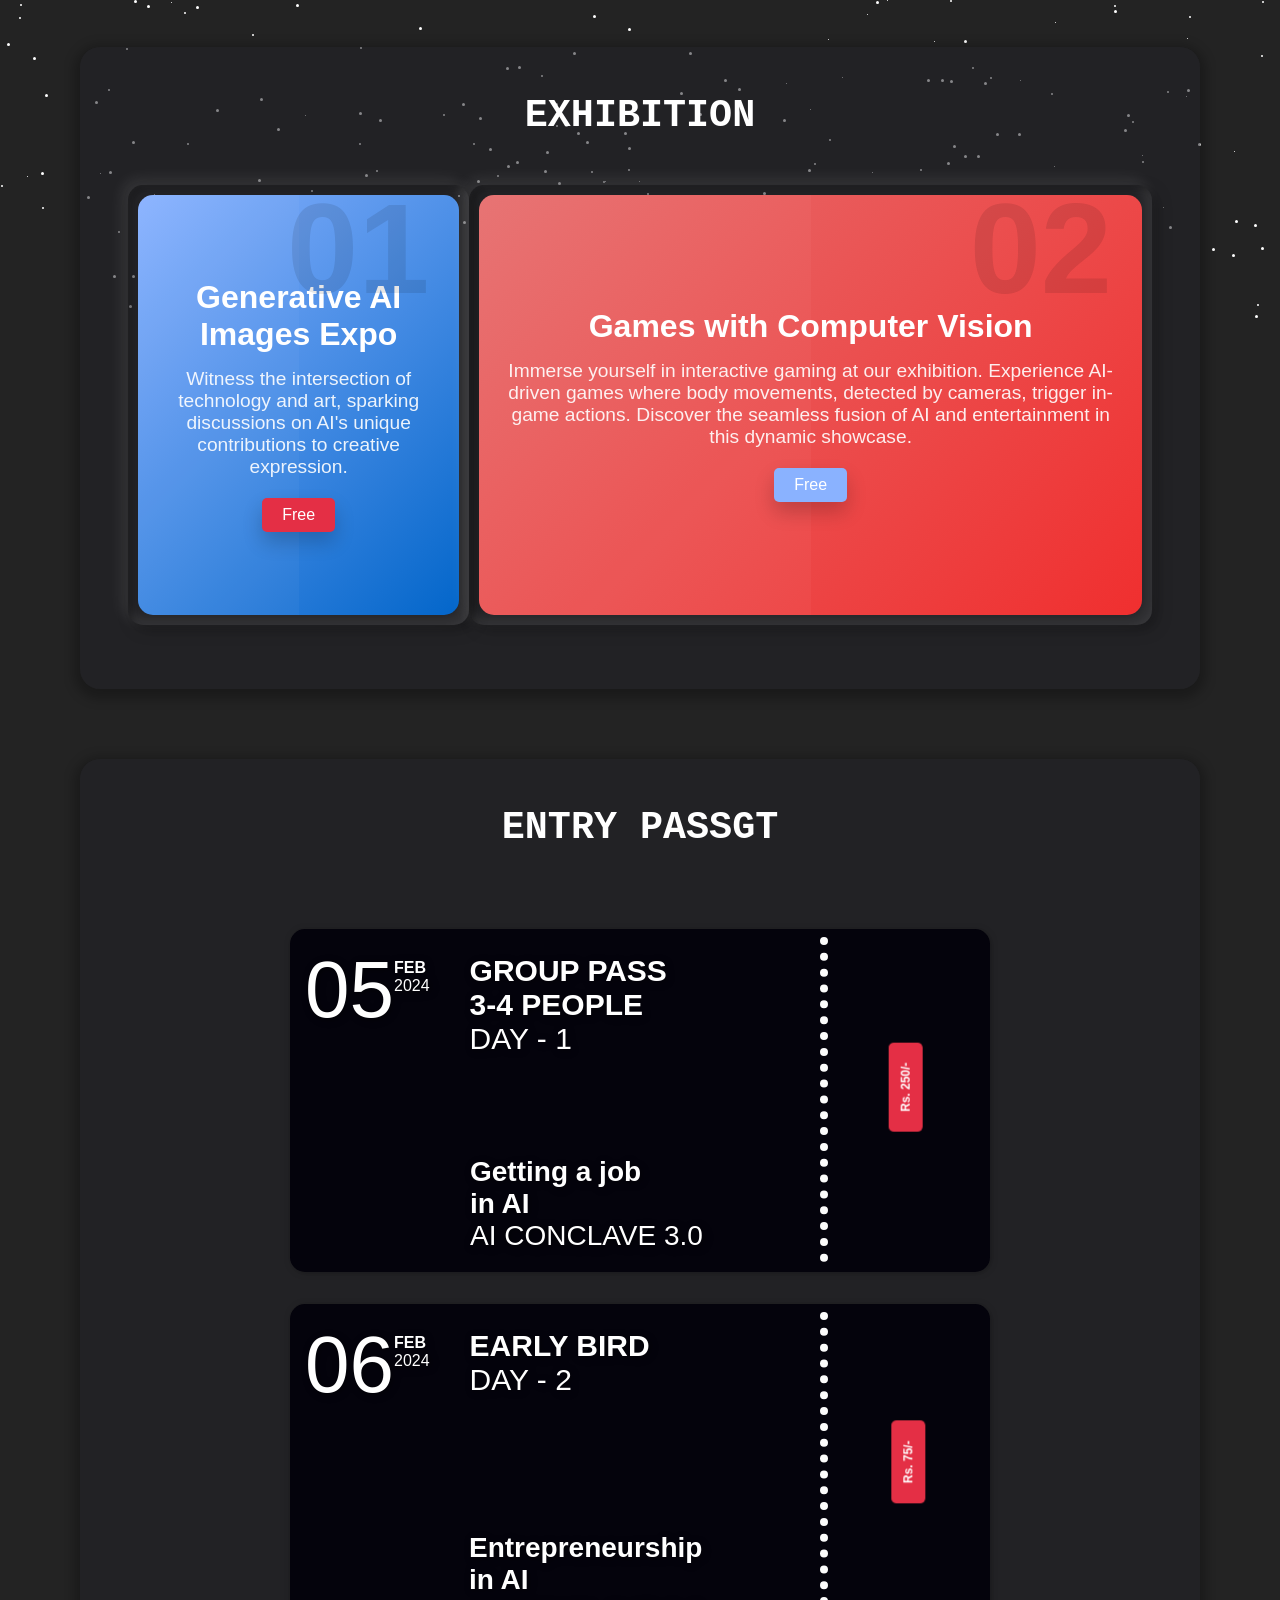
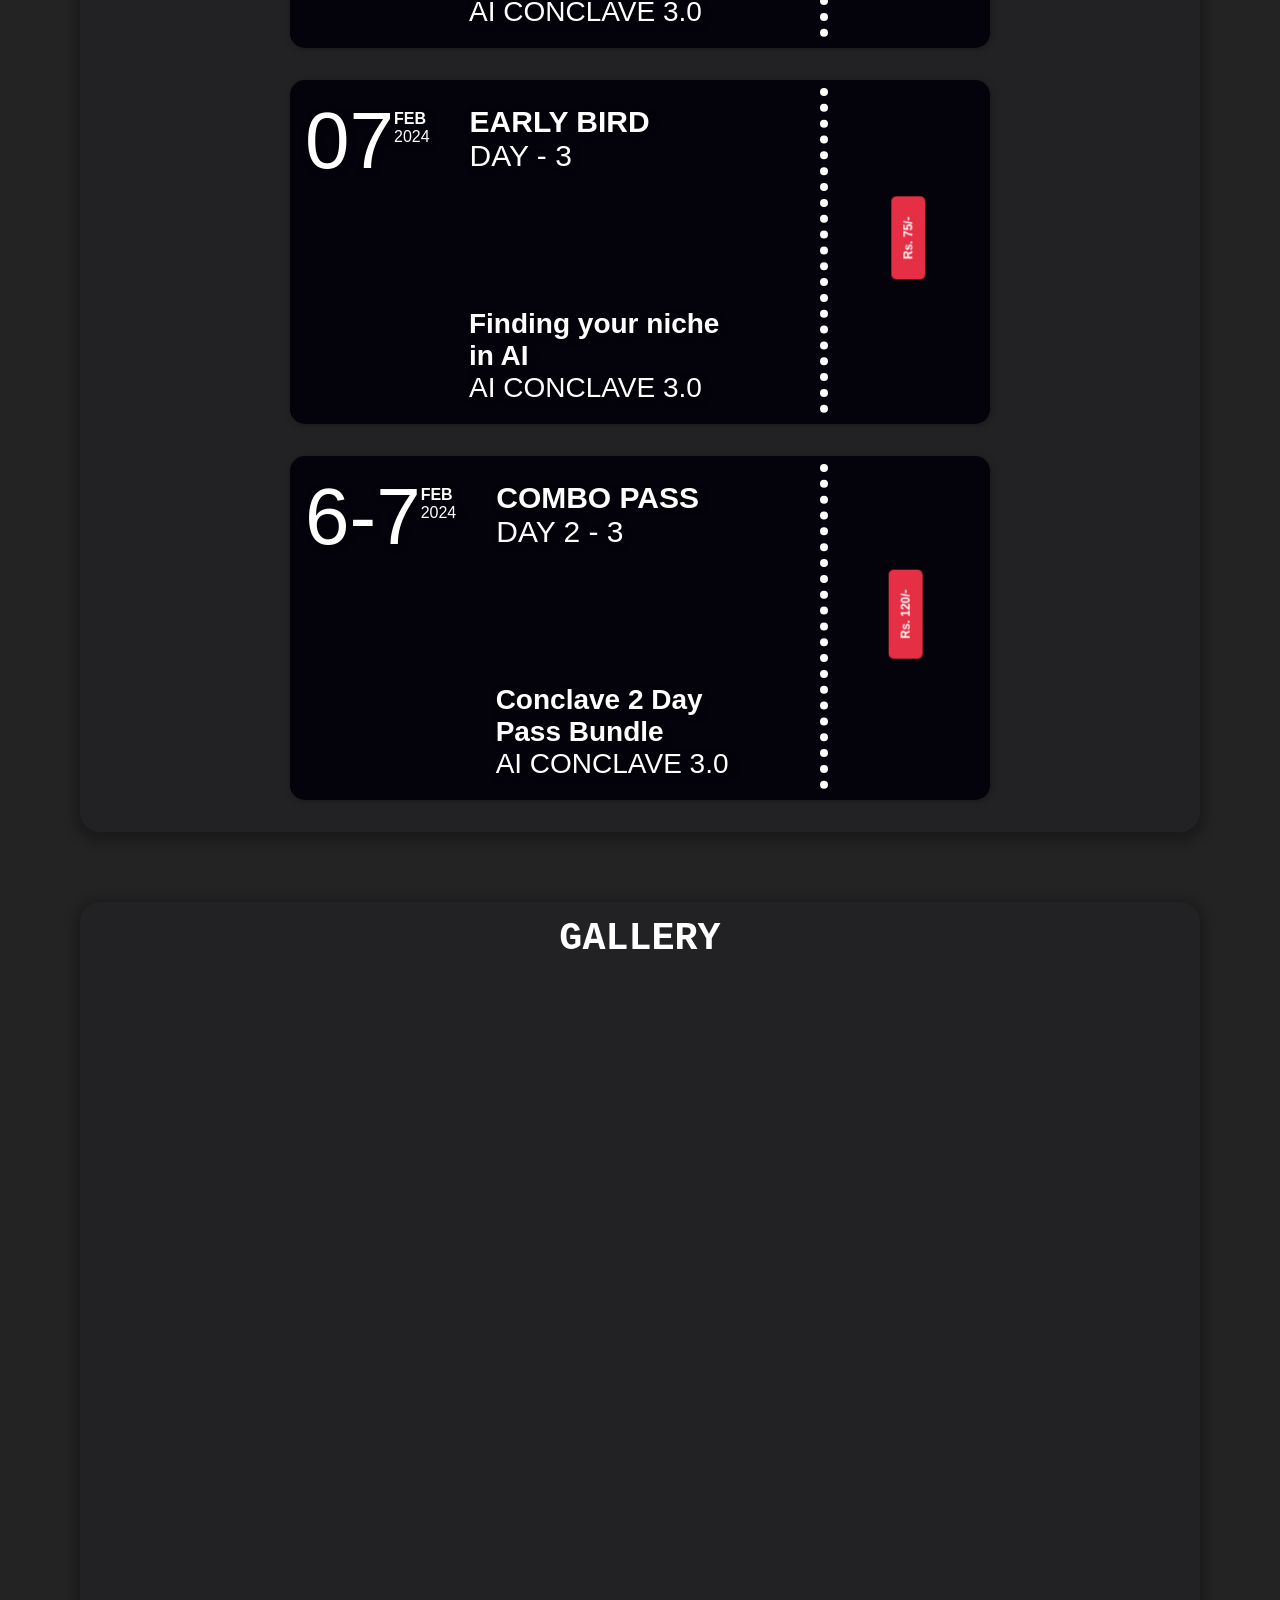
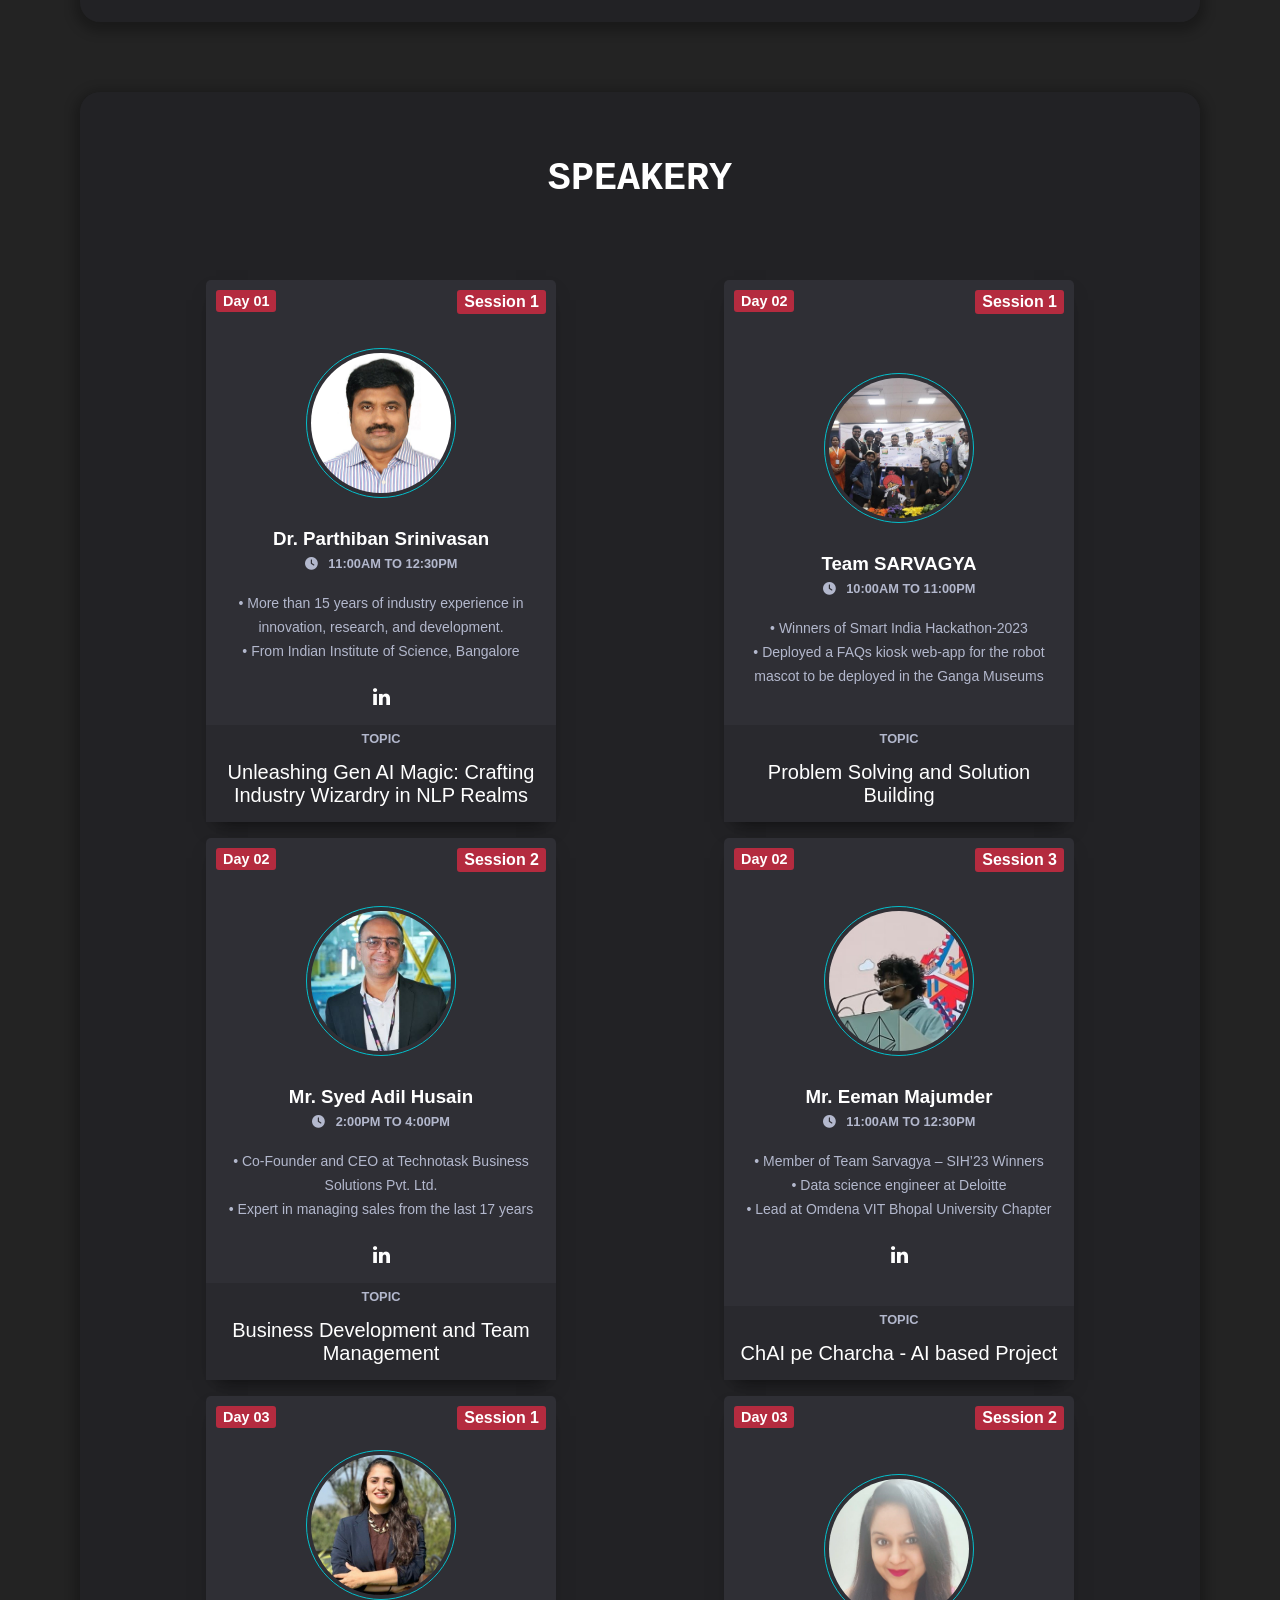
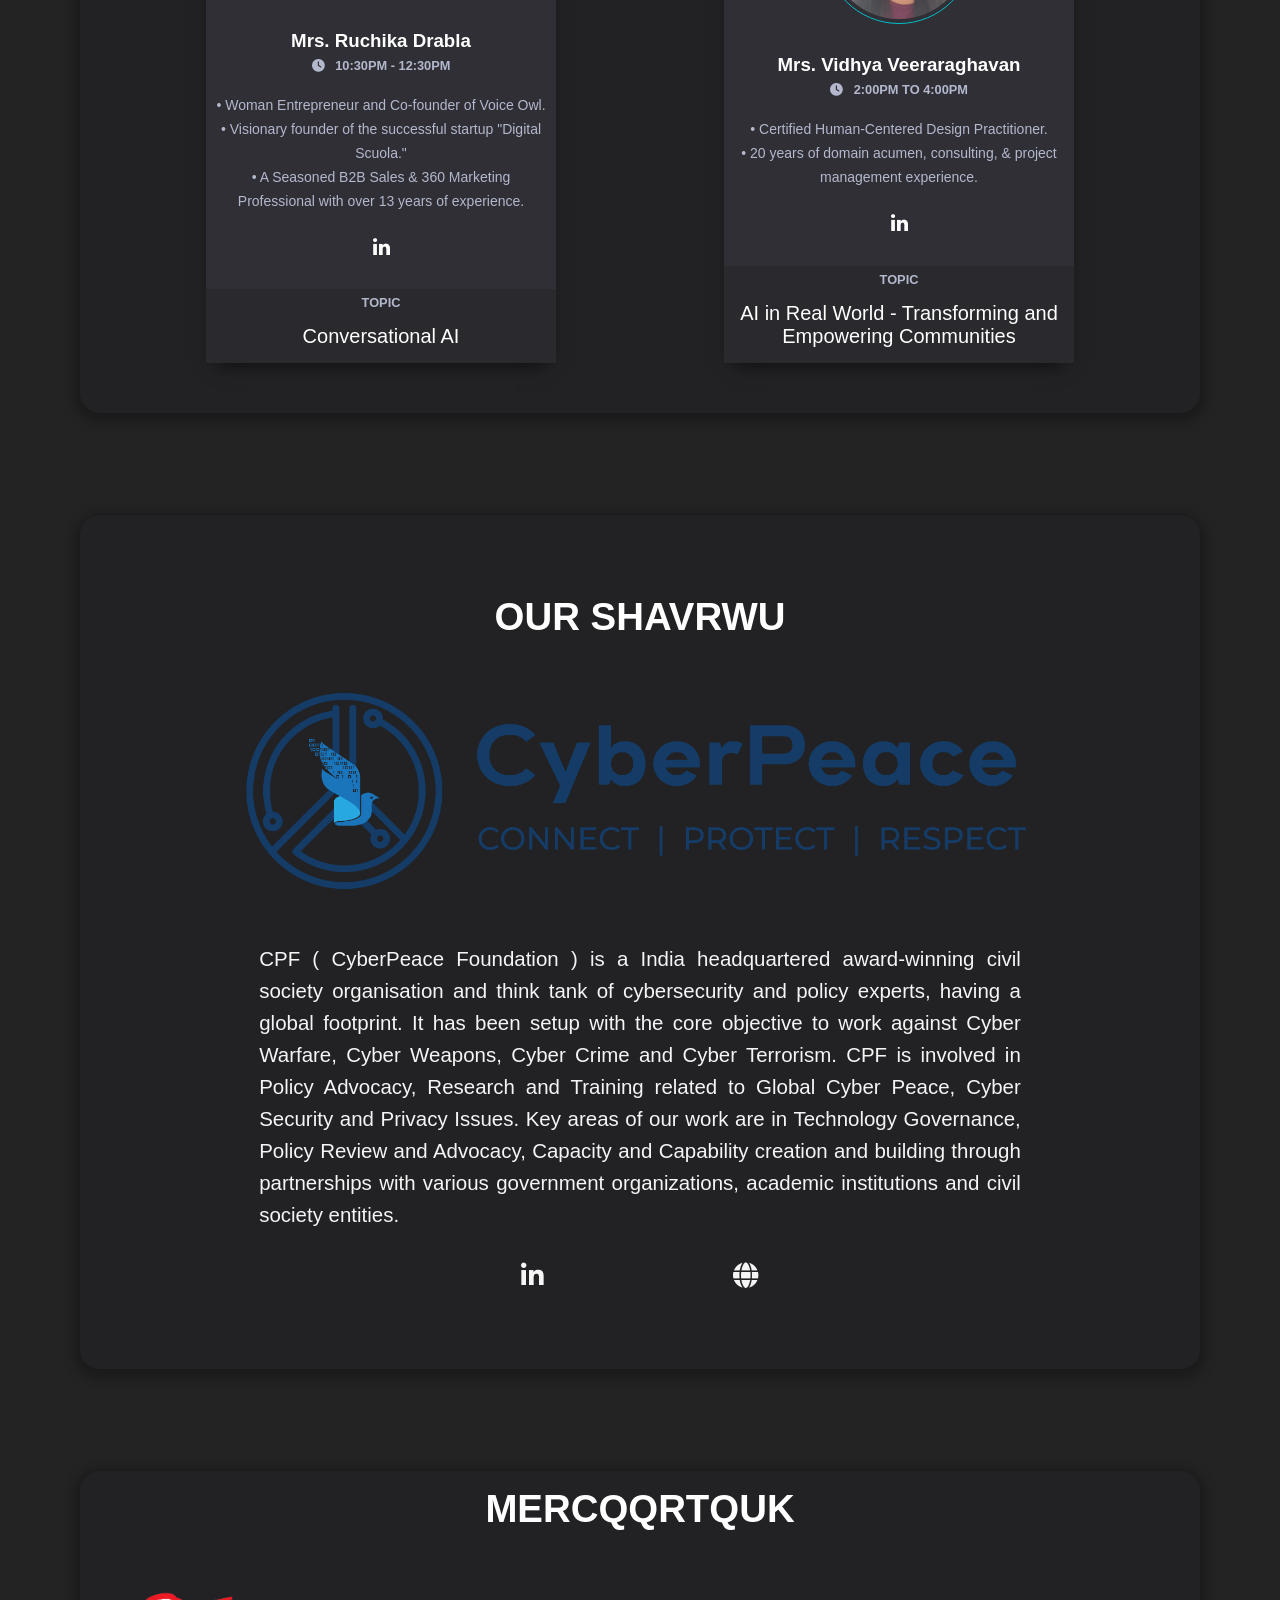
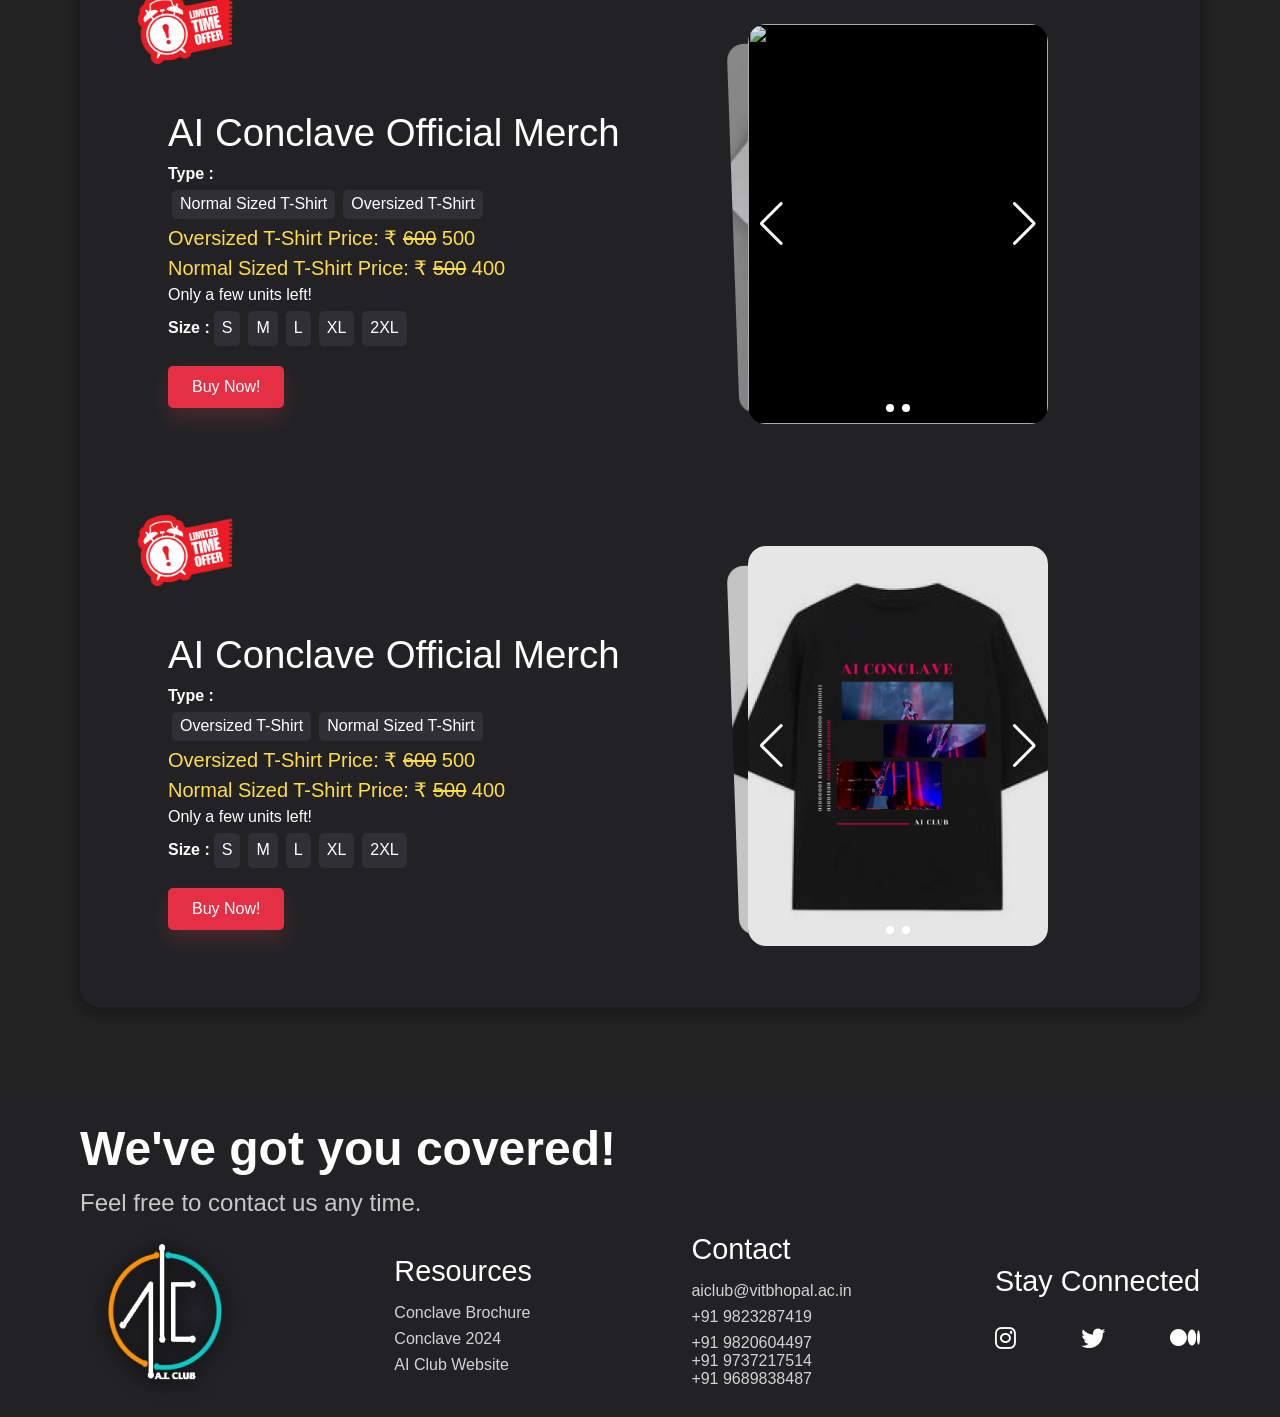
==== commit 3f7c2e59: "Updates" ====
--- a/index.html
+++ b/index.html
@@ -418,7 +418,7 @@
           </div>
         </div>
       </div> -->
-      <div class="competition-card-conatiner">
+      <div class="competition-card-conatiner" id="competition">
         <span class="competition-card-heading container_heading" data-value="Mission Impossible: Code Protocol">Mission Impossible: Code Protocol</span>
         <div class="competition_card_content-body">
           <div class="competition-card-conatiner-left">
@@ -803,7 +803,7 @@
 
   <!-- Accordions Start -->
 
-  <div data-aos="fade-right" class="theme-container gallery-container">
+  <div data-aos="fade-right" class="theme-container gallery-container" id="gallery">
     <div class="gallery">
       <div class="menu">
         <ul>
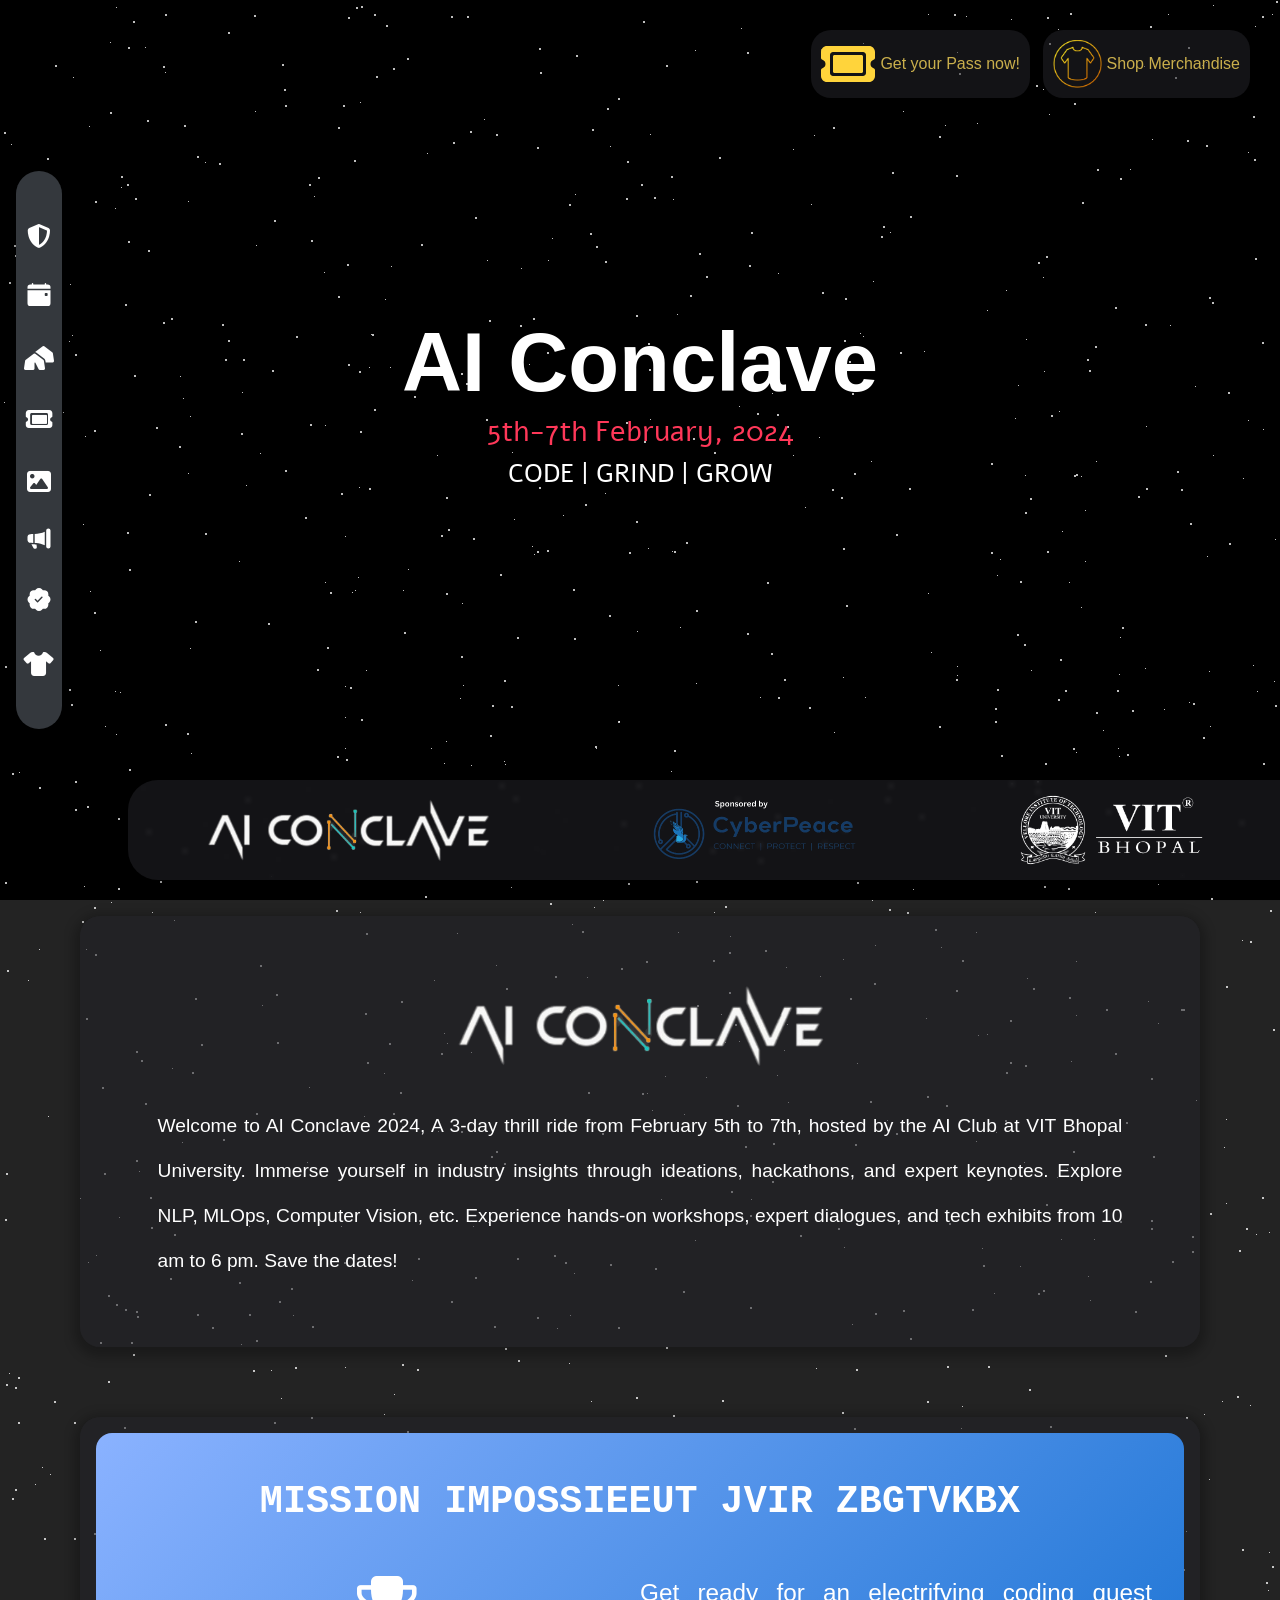
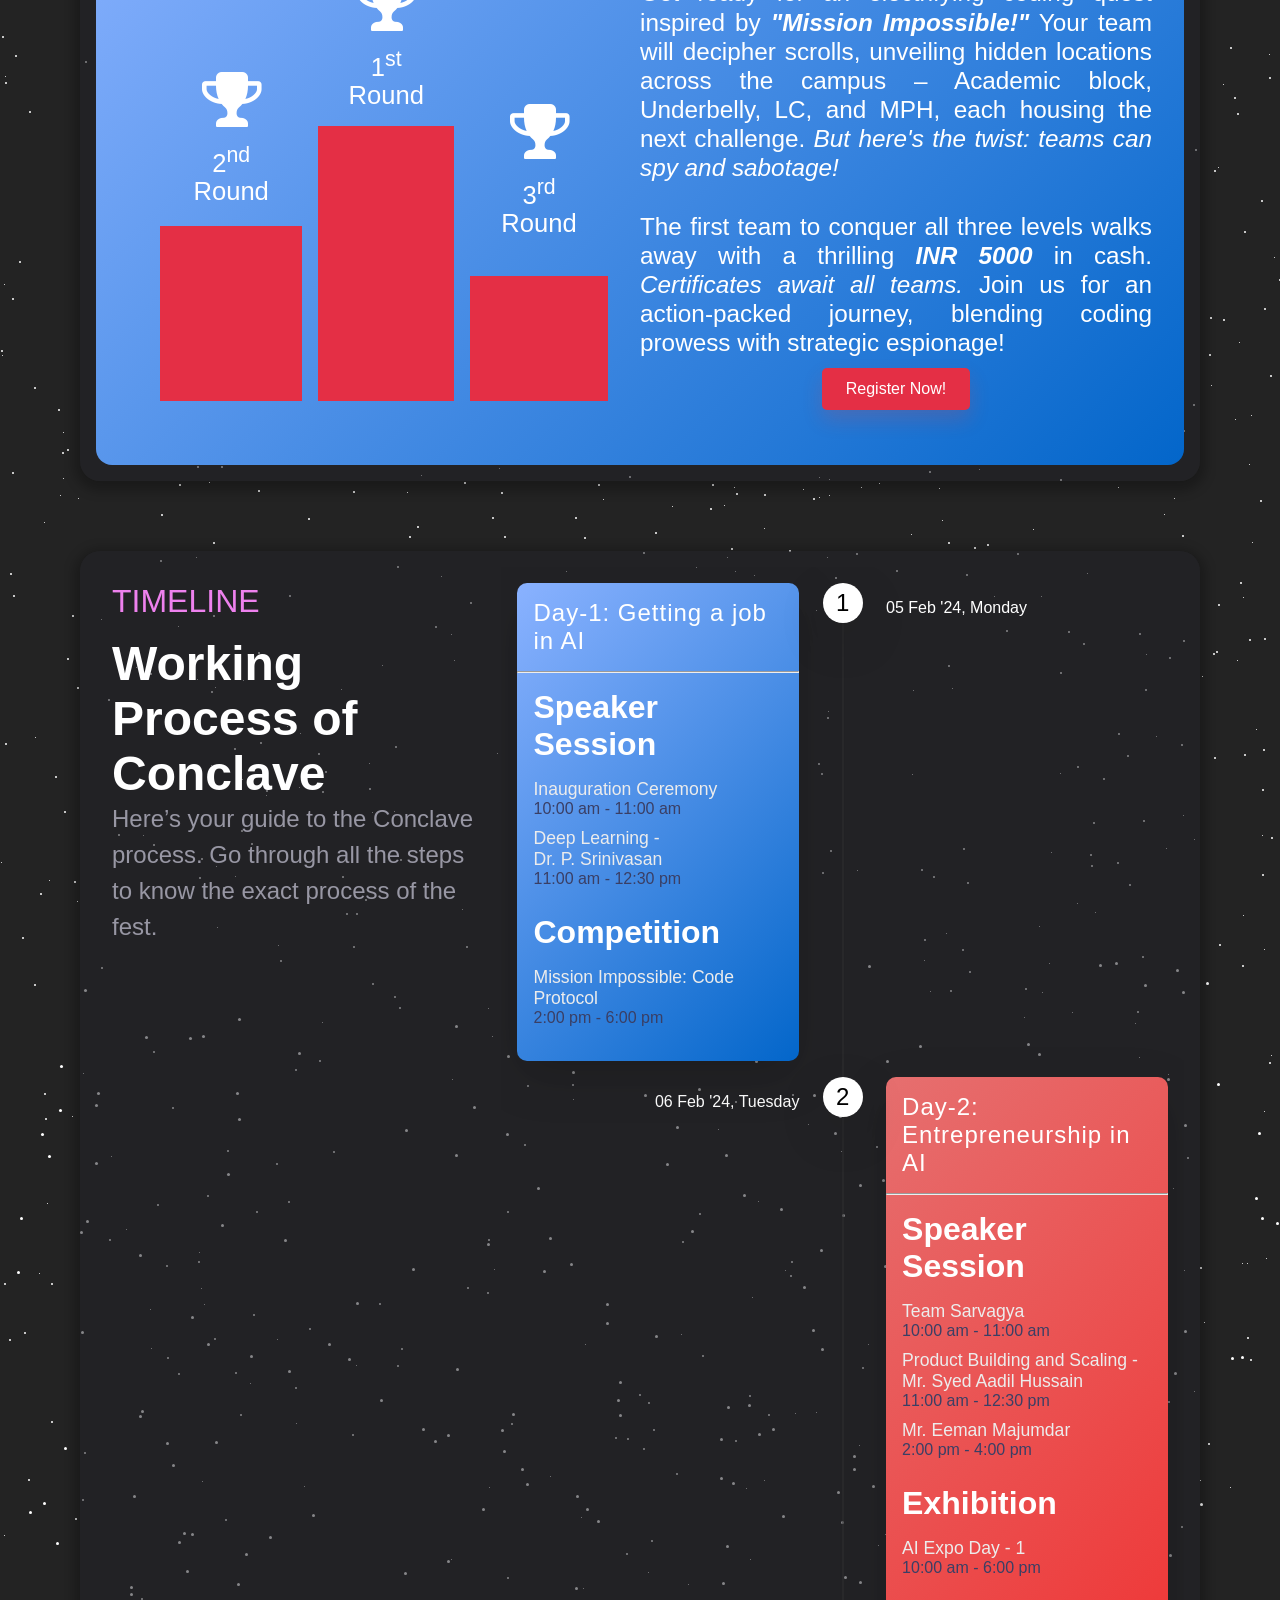
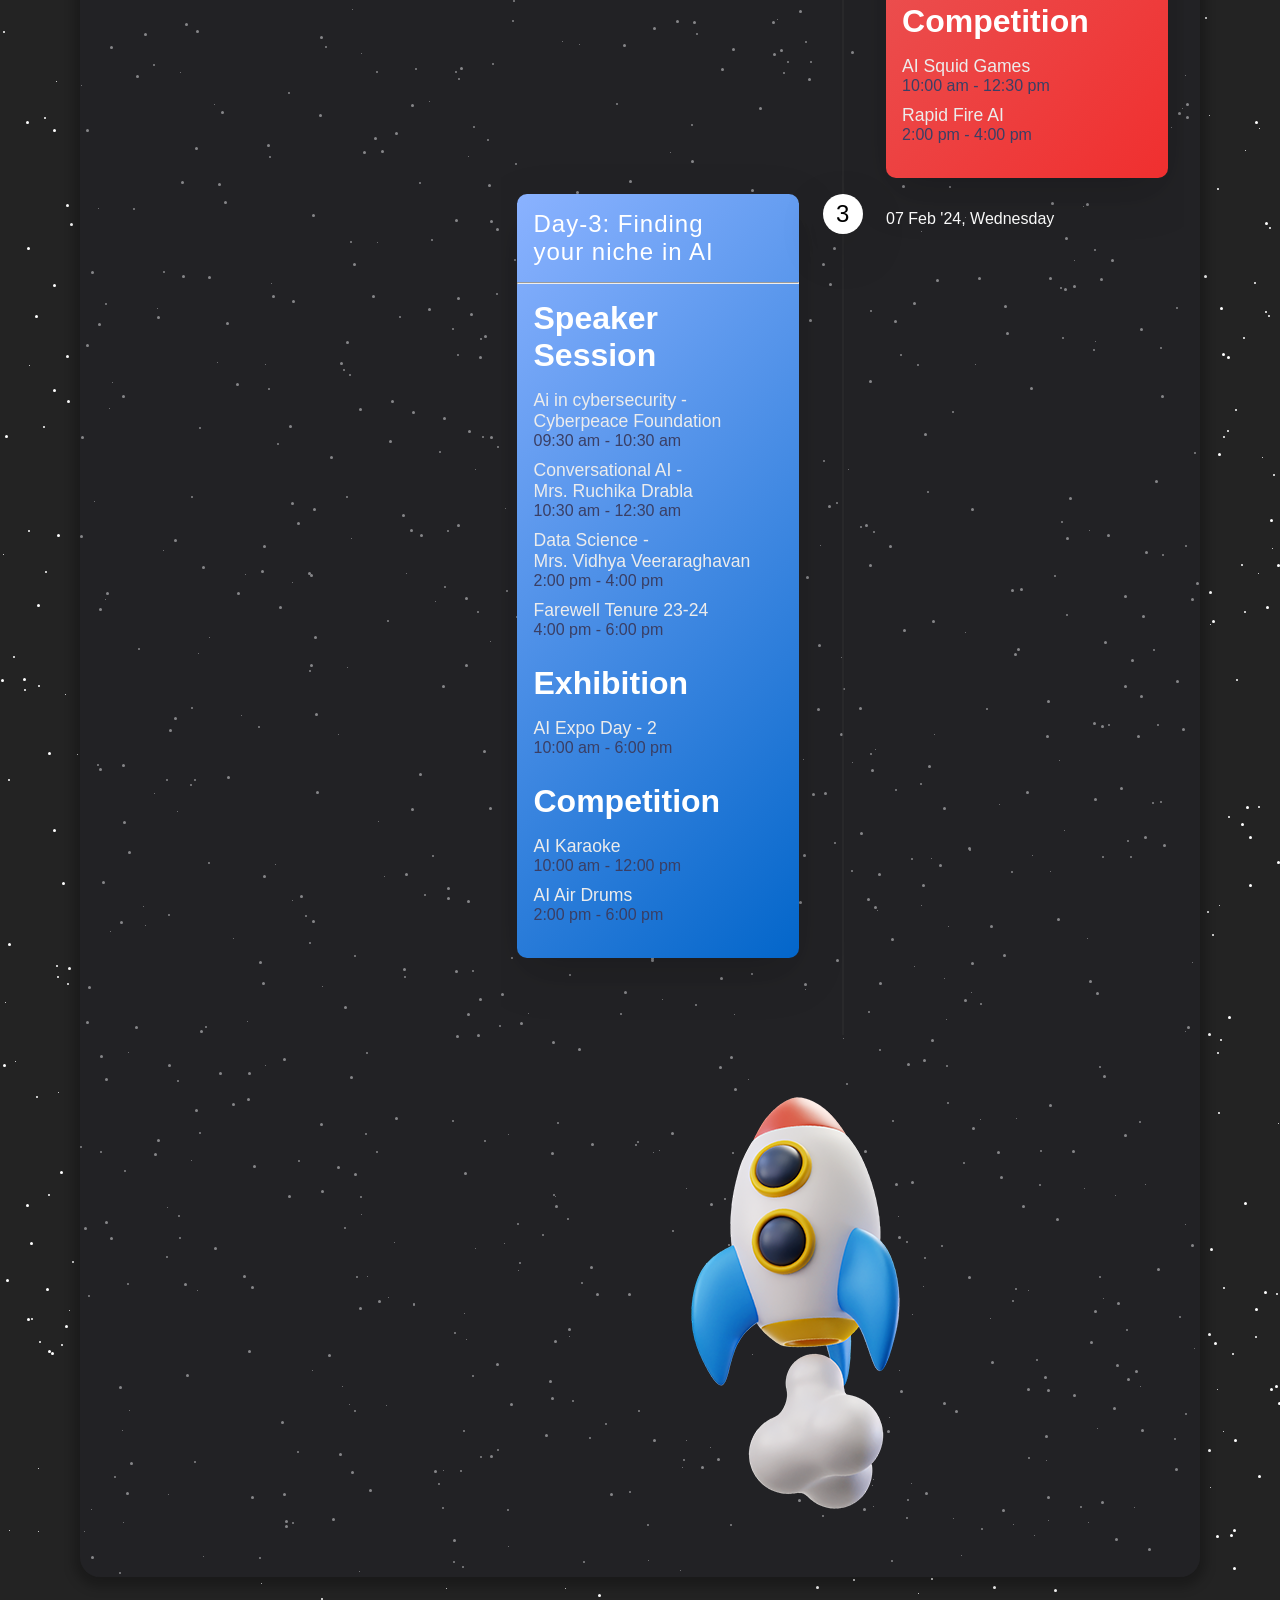
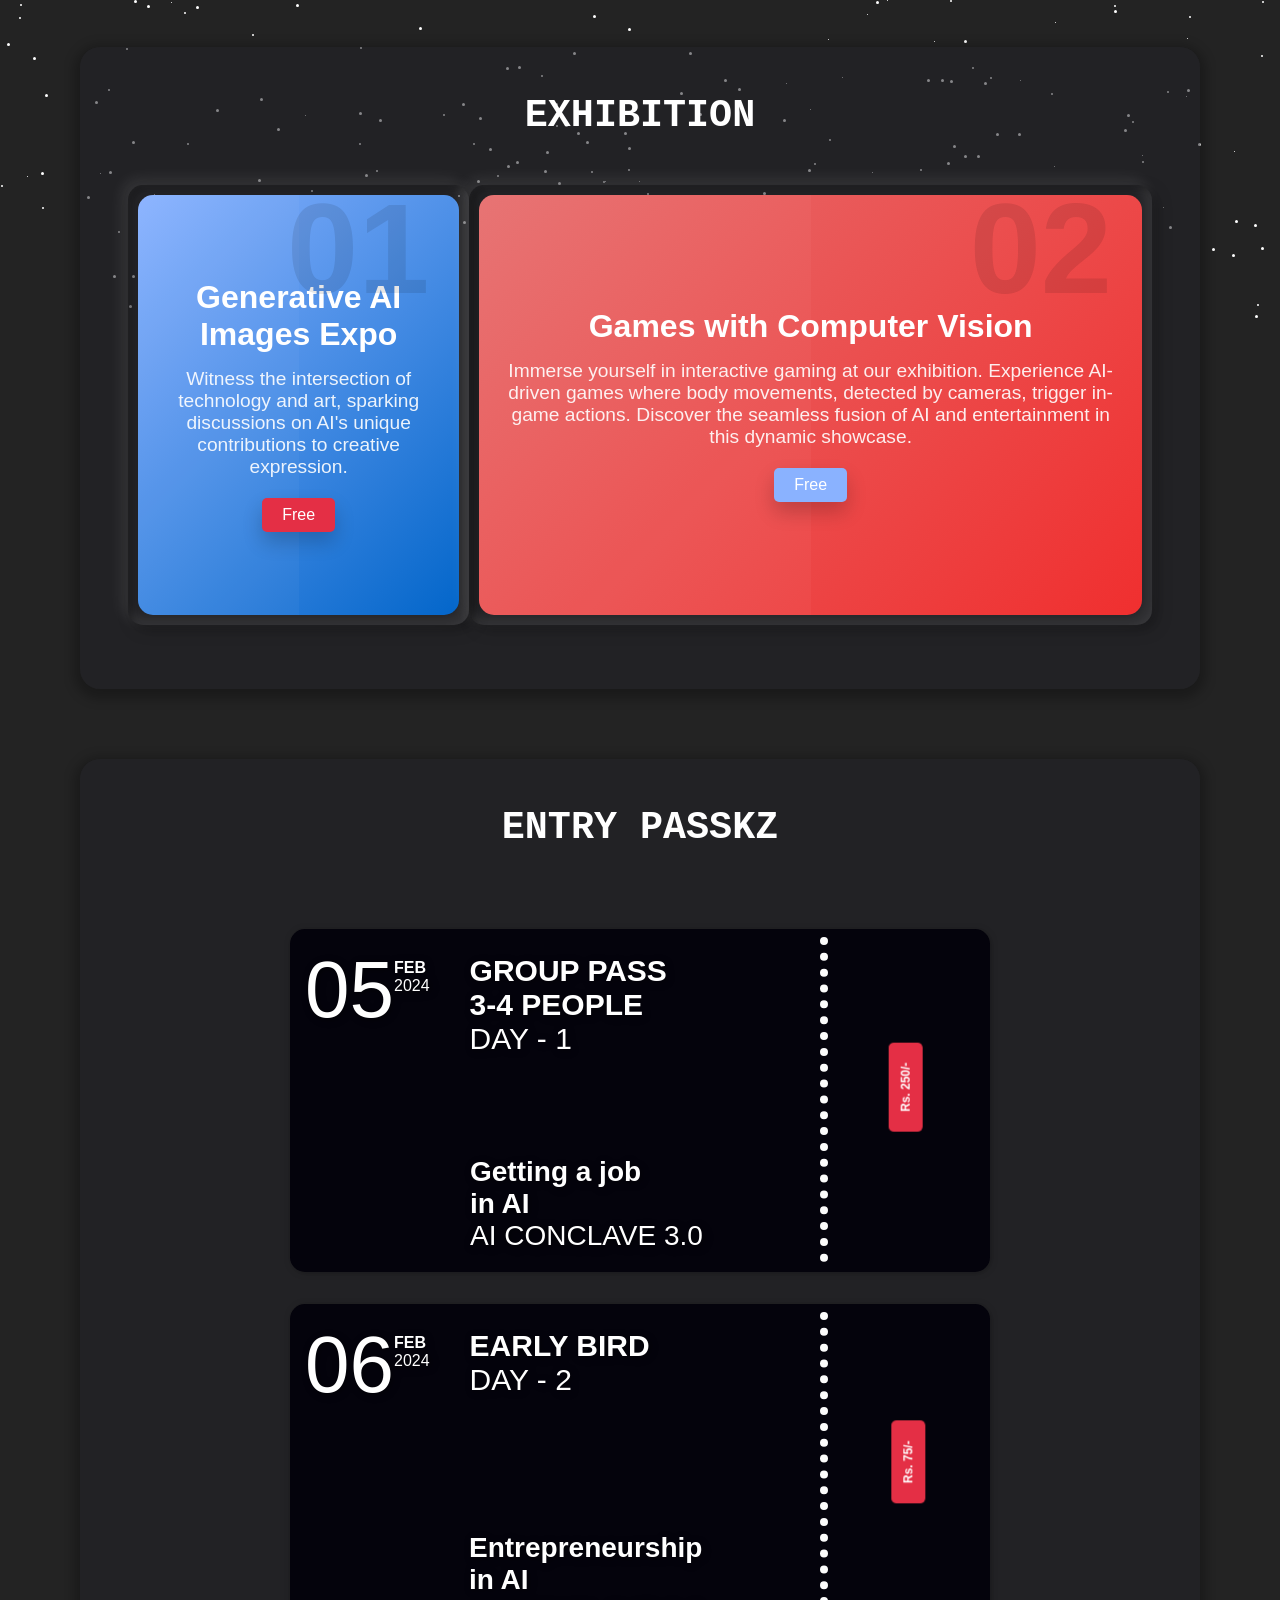
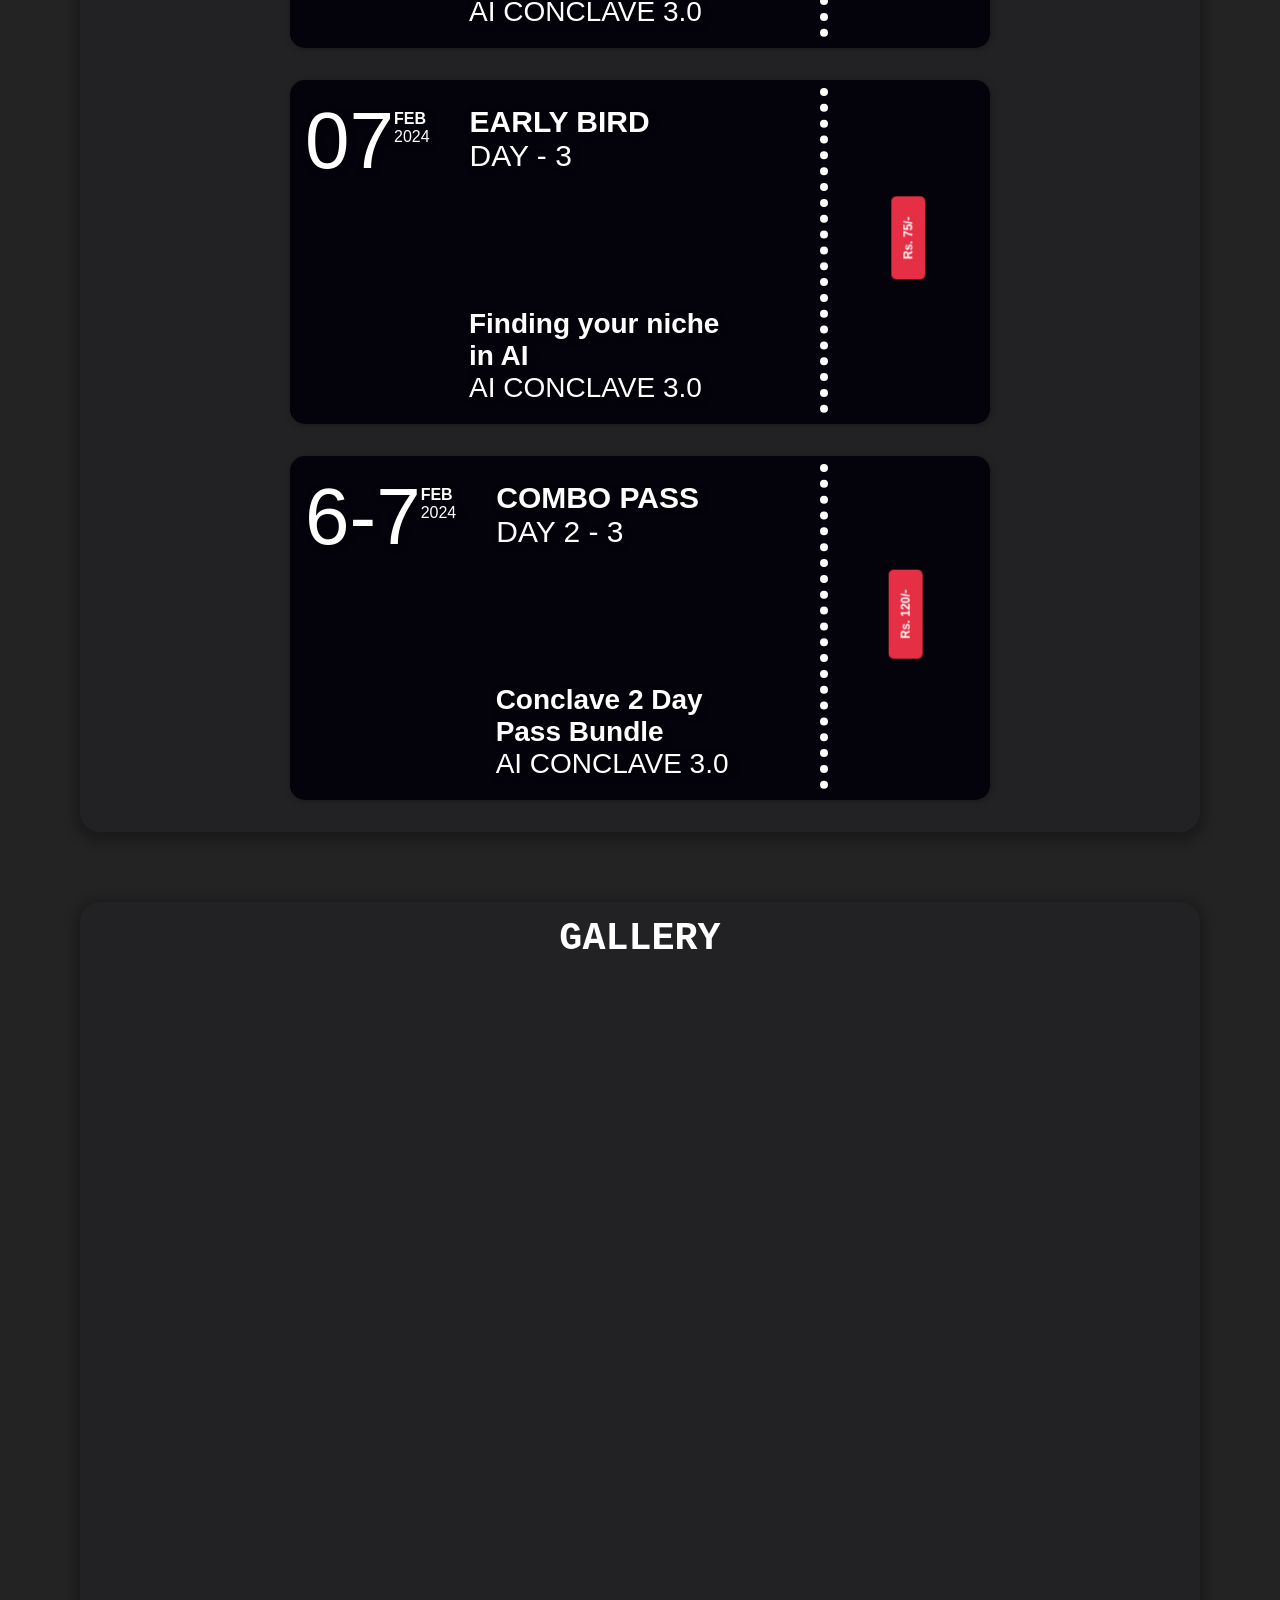
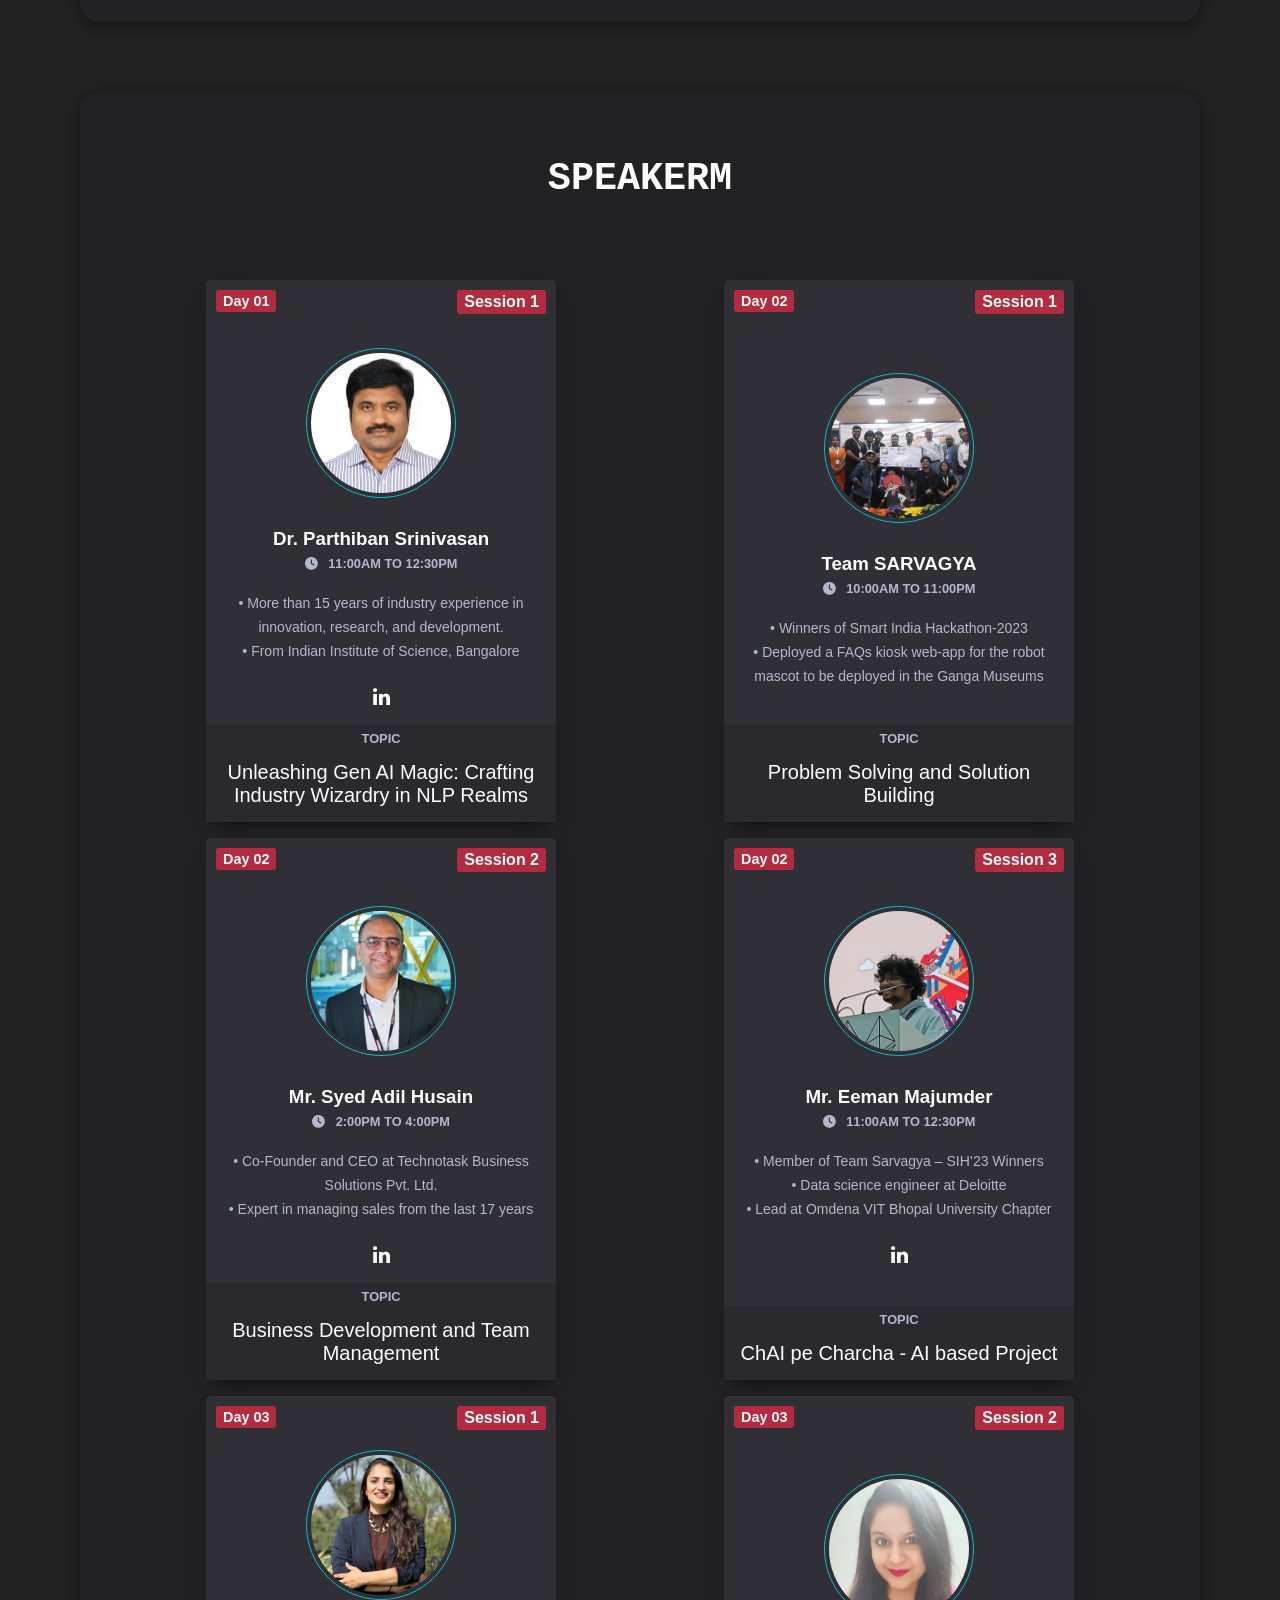
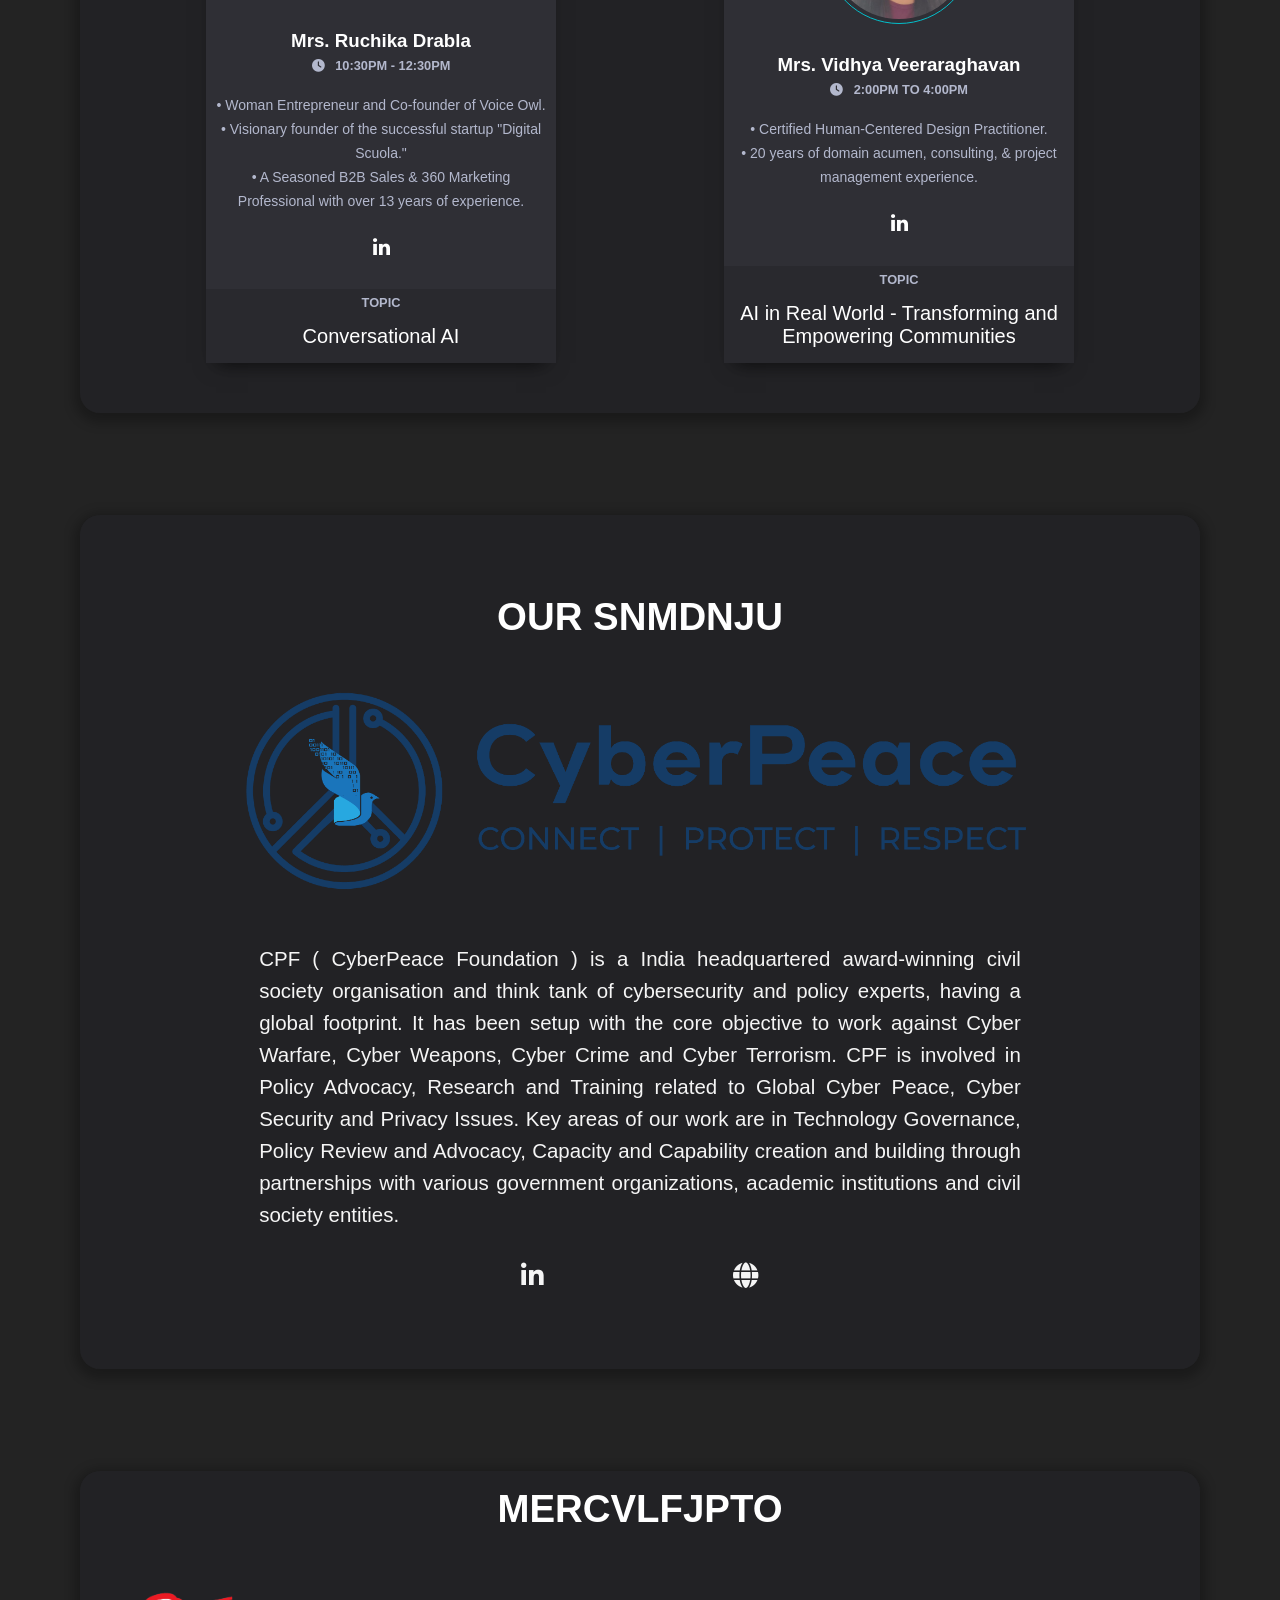
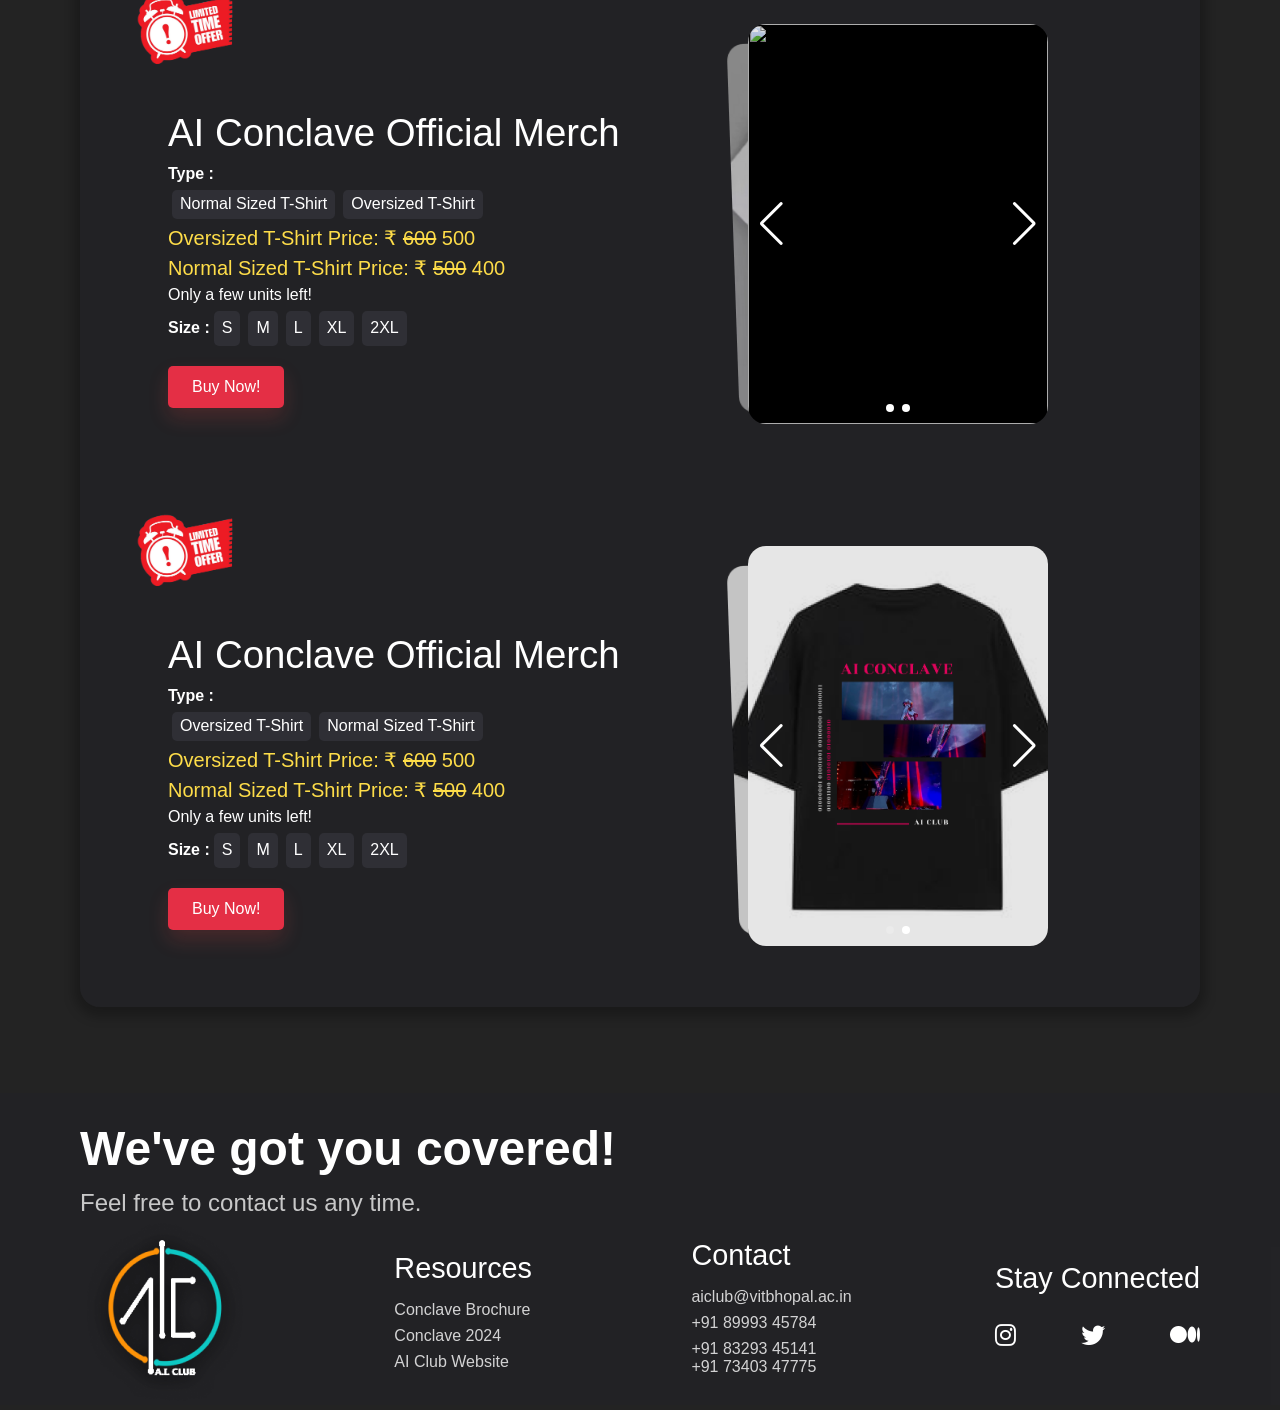
==== commit 8555d0cd: "Updates" ====
--- a/index.html
+++ b/index.html
@@ -1334,10 +1334,9 @@
         <a href="mailto: aiclub@vitbhopal.ac.in">
           <p>aiclub@vitbhopal.ac.in</p>
         </a>
-        <p>+91 9823287419</p>
-        <p>+91 9820604497</p>
-        <p>+91 9737217514</p>
-        <p>+91 9689838487</p>
+        <p>+91 89993 45784</p>
+        <p>+91 83293 45141</p>
+        <p>+91 73403 47775</p>
 
         <p style="padding-top: 0.5rem;"></p>
       </div>
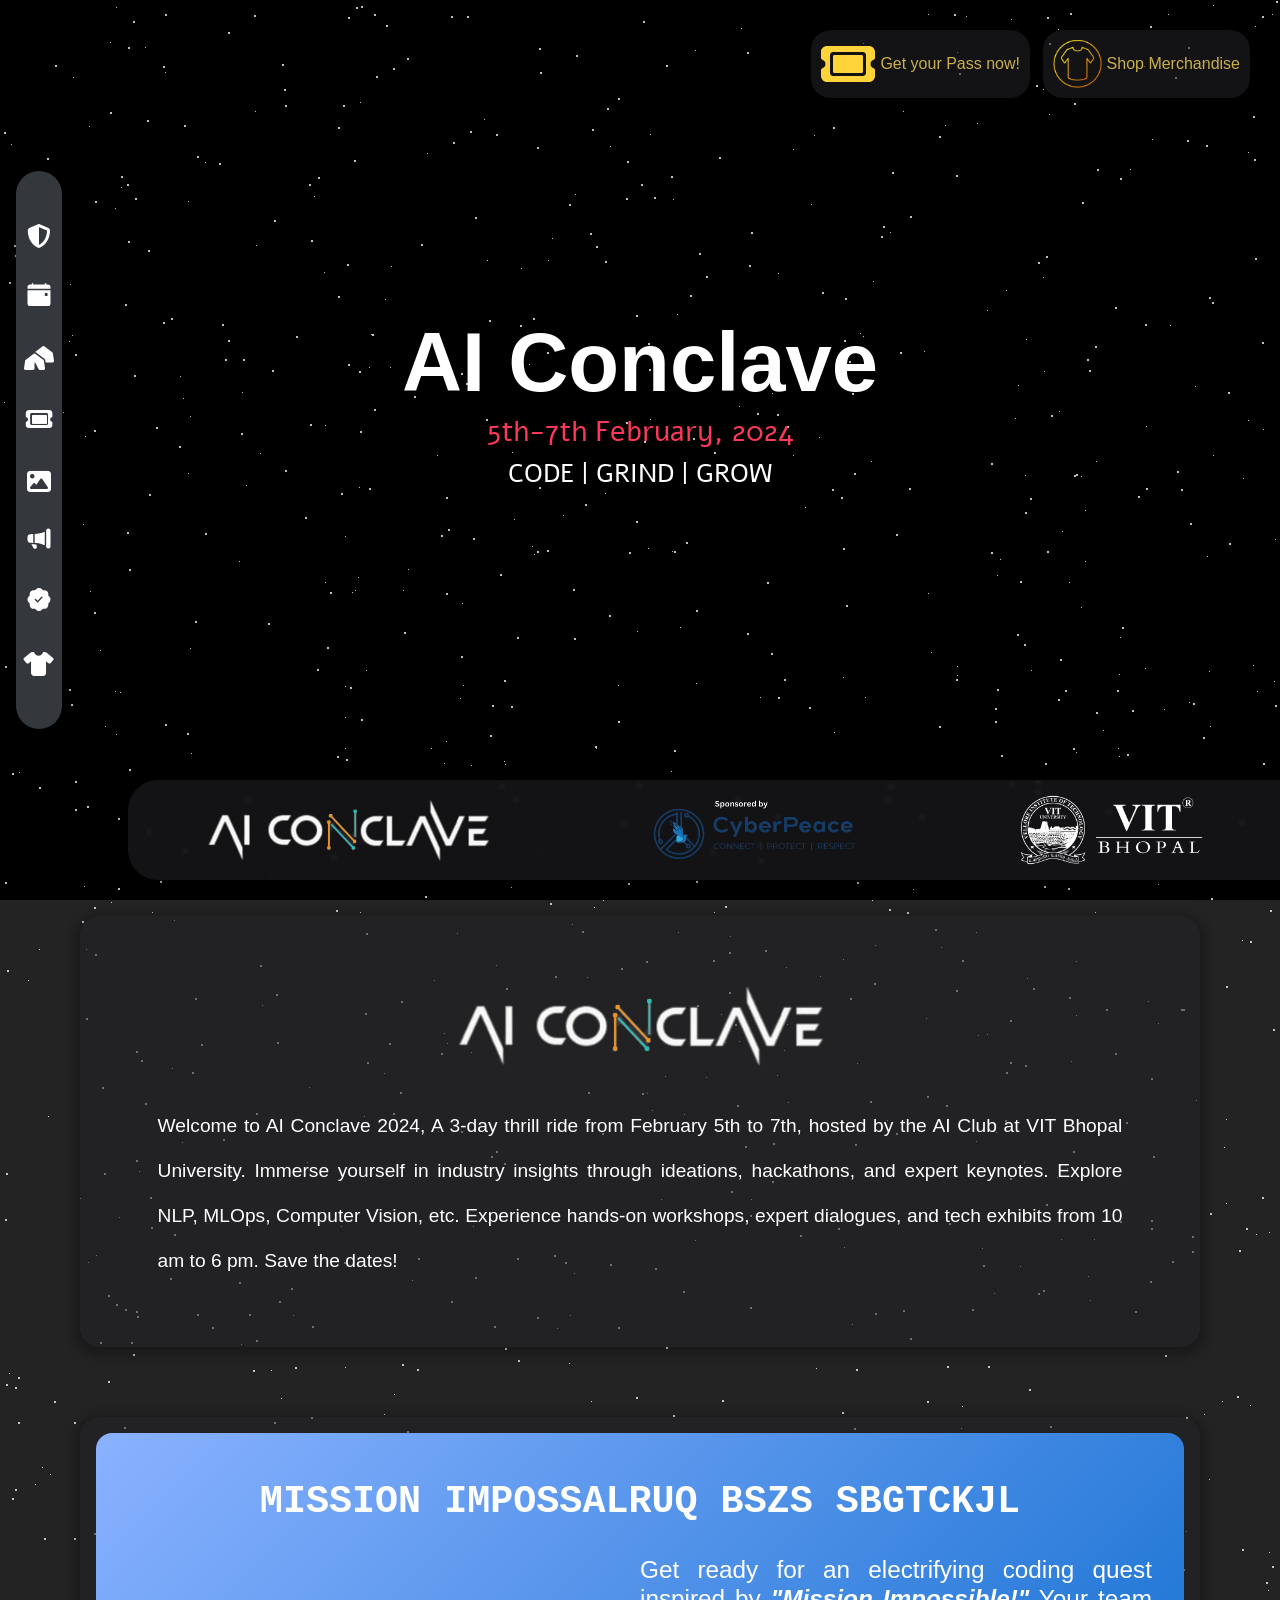
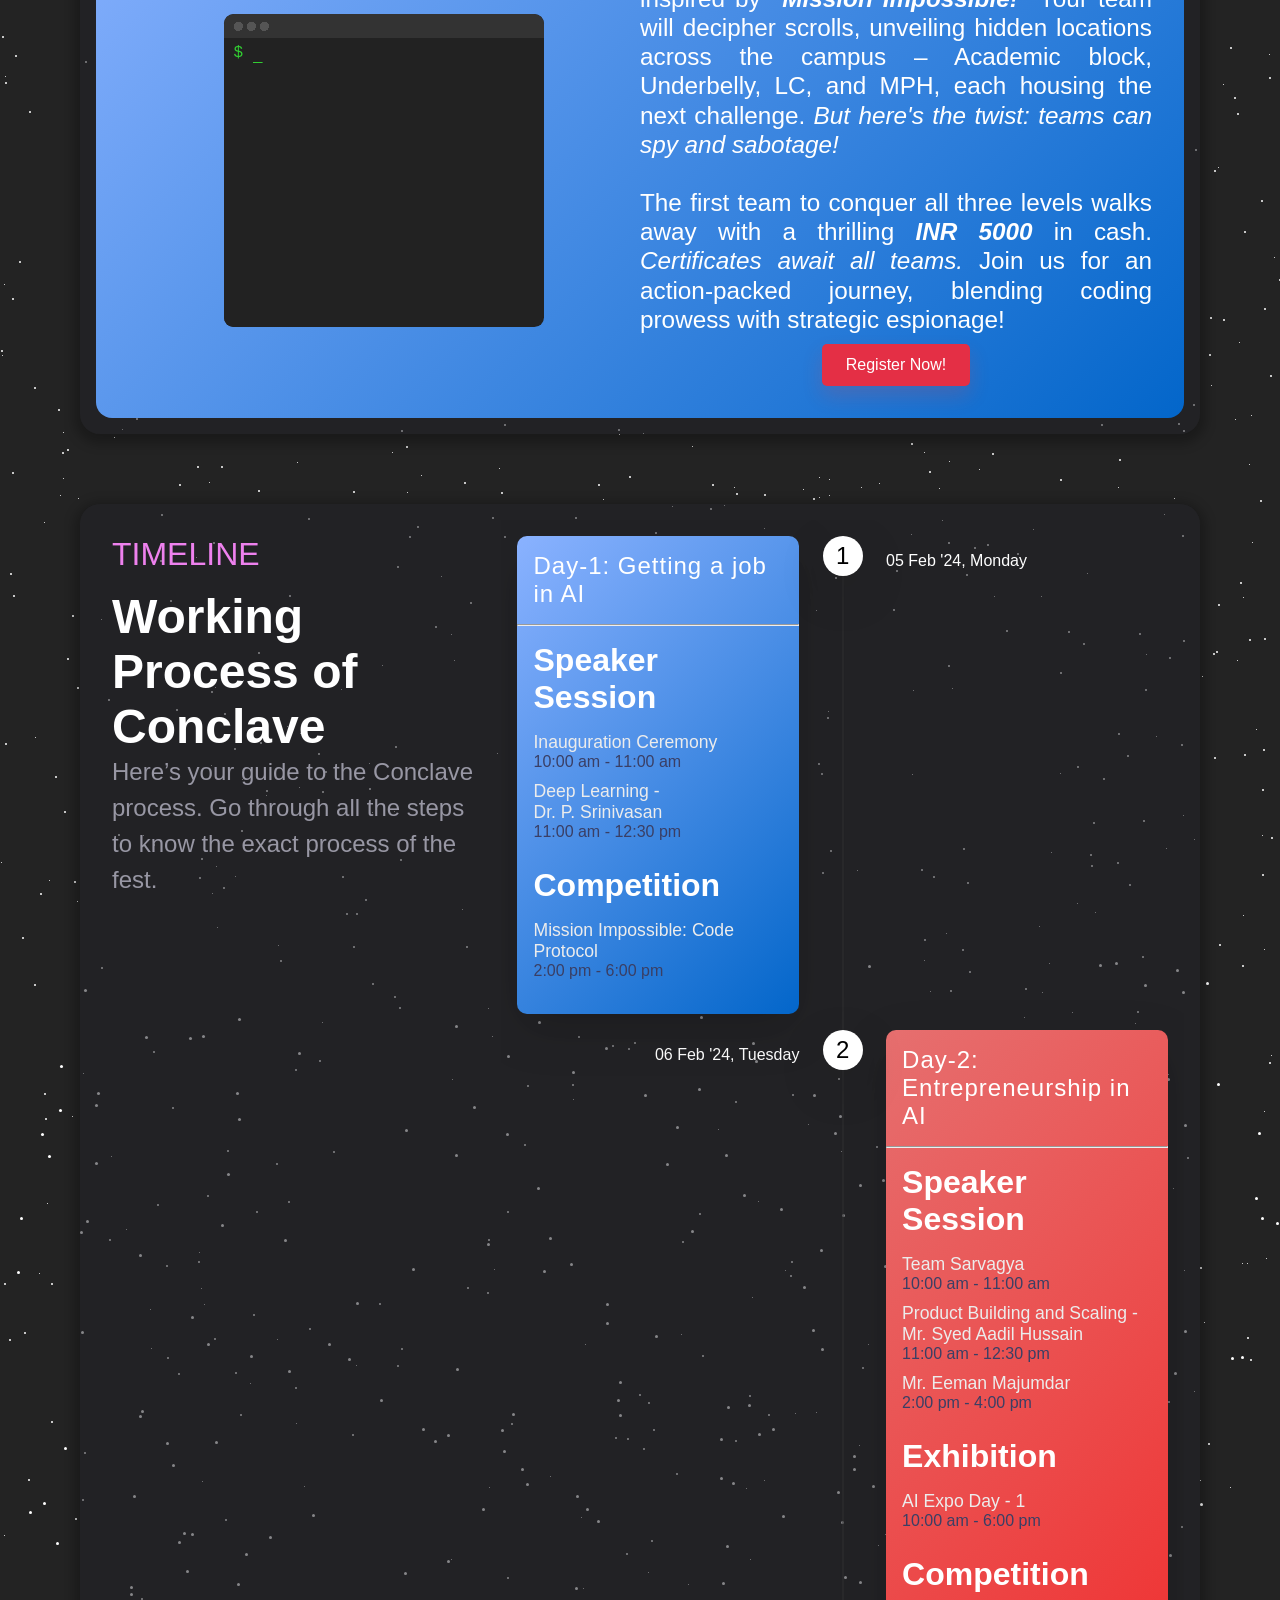
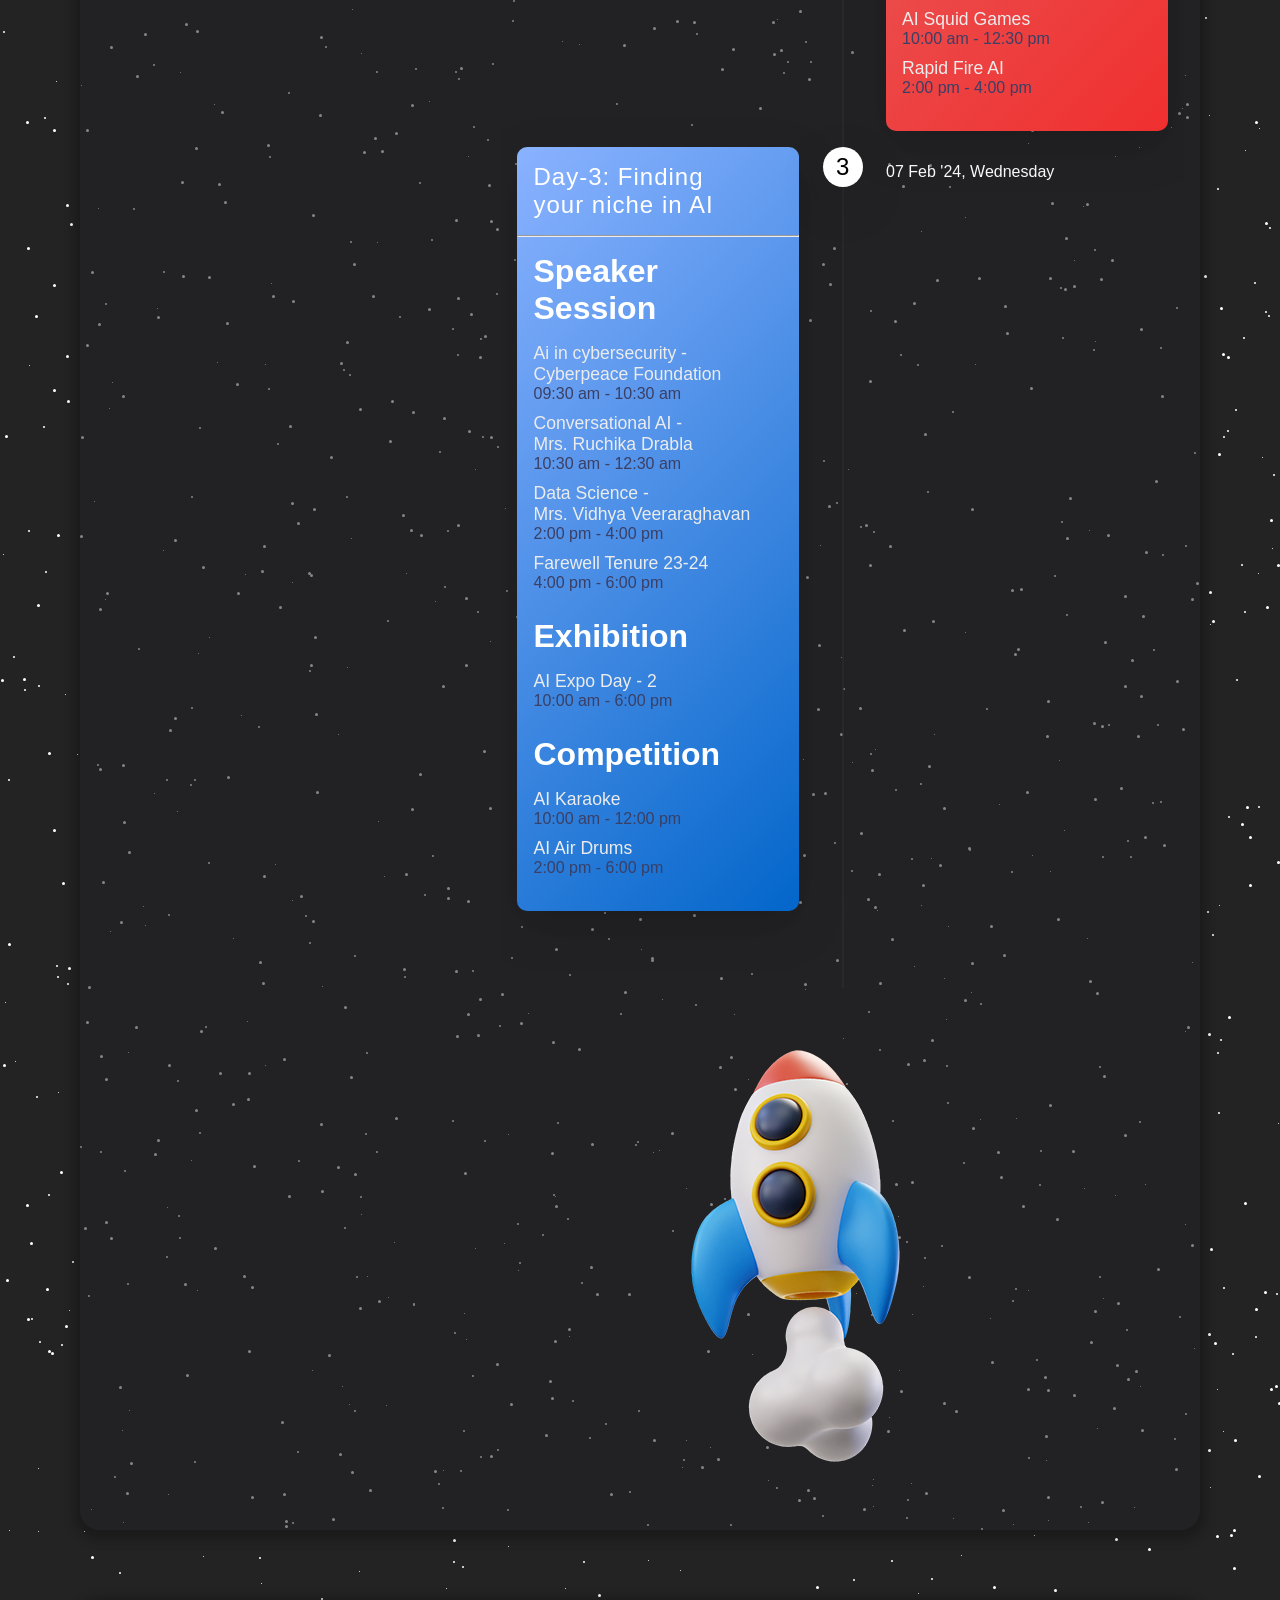
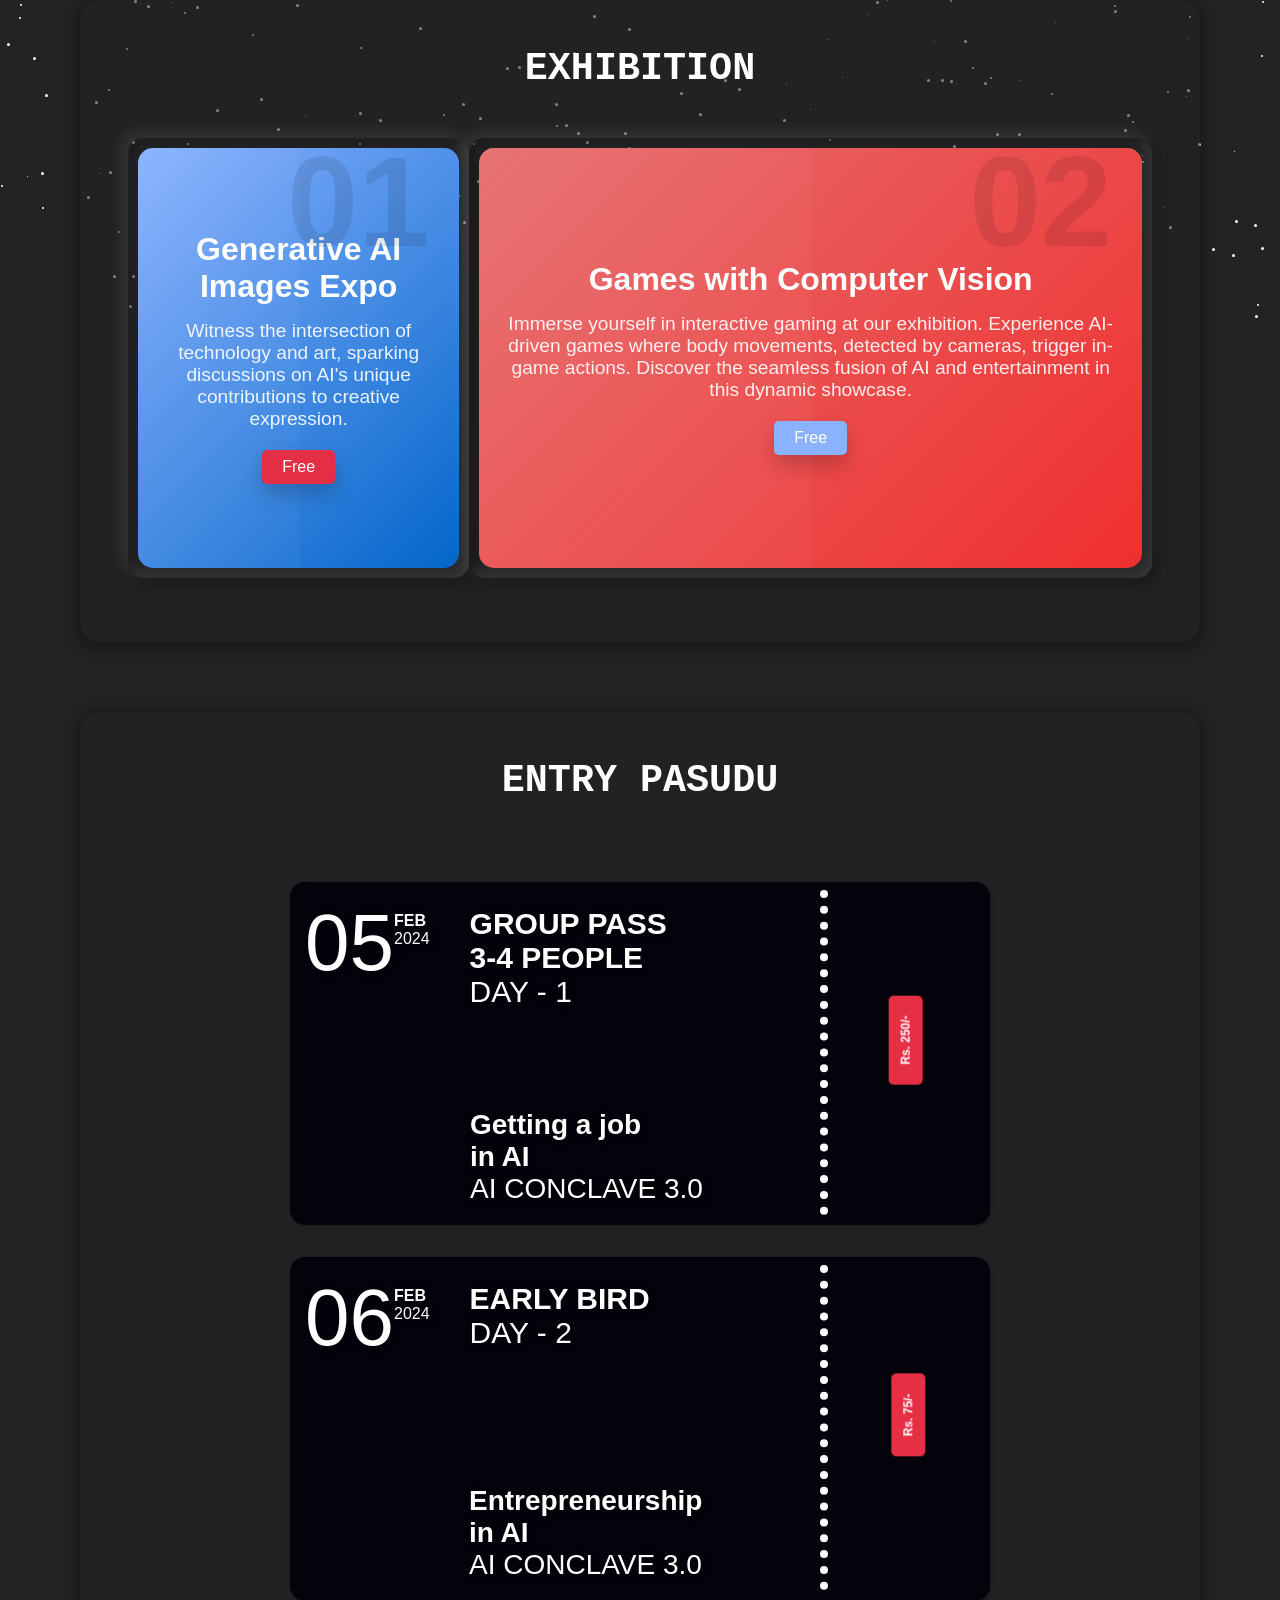
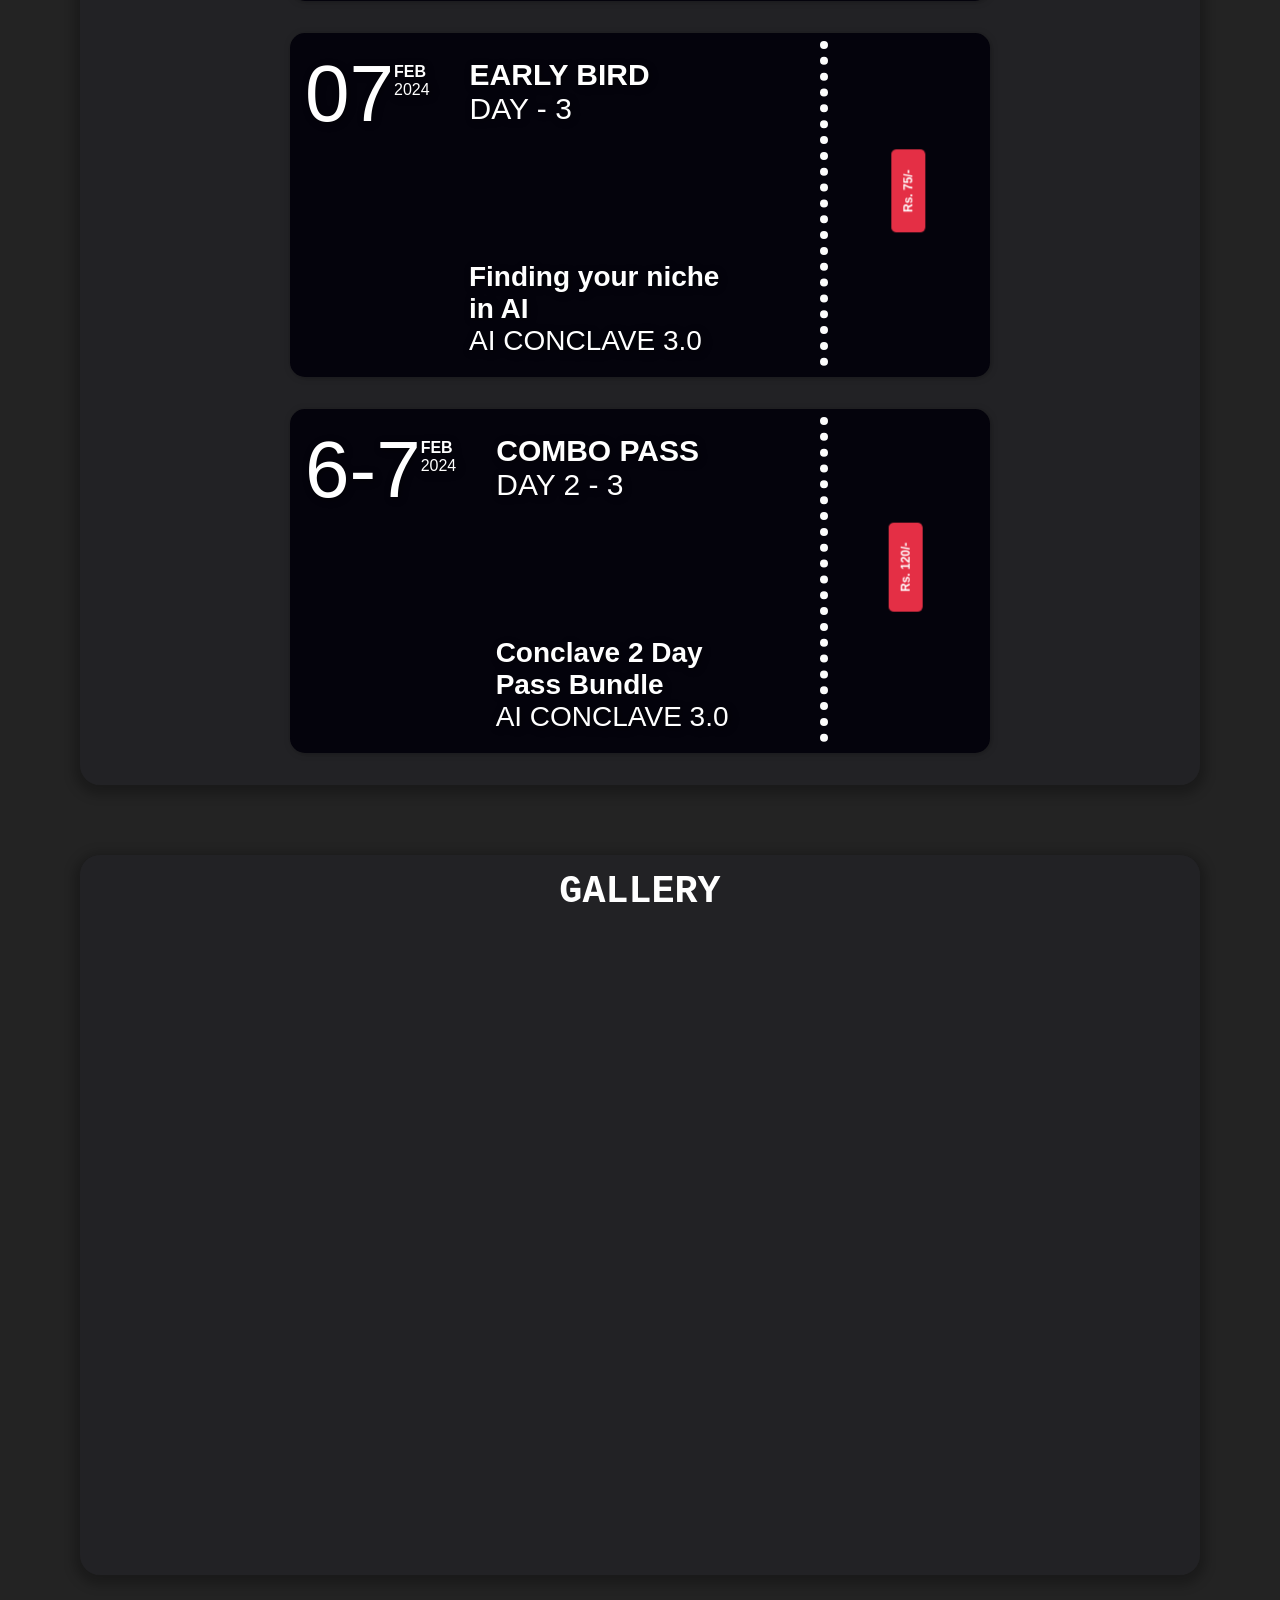
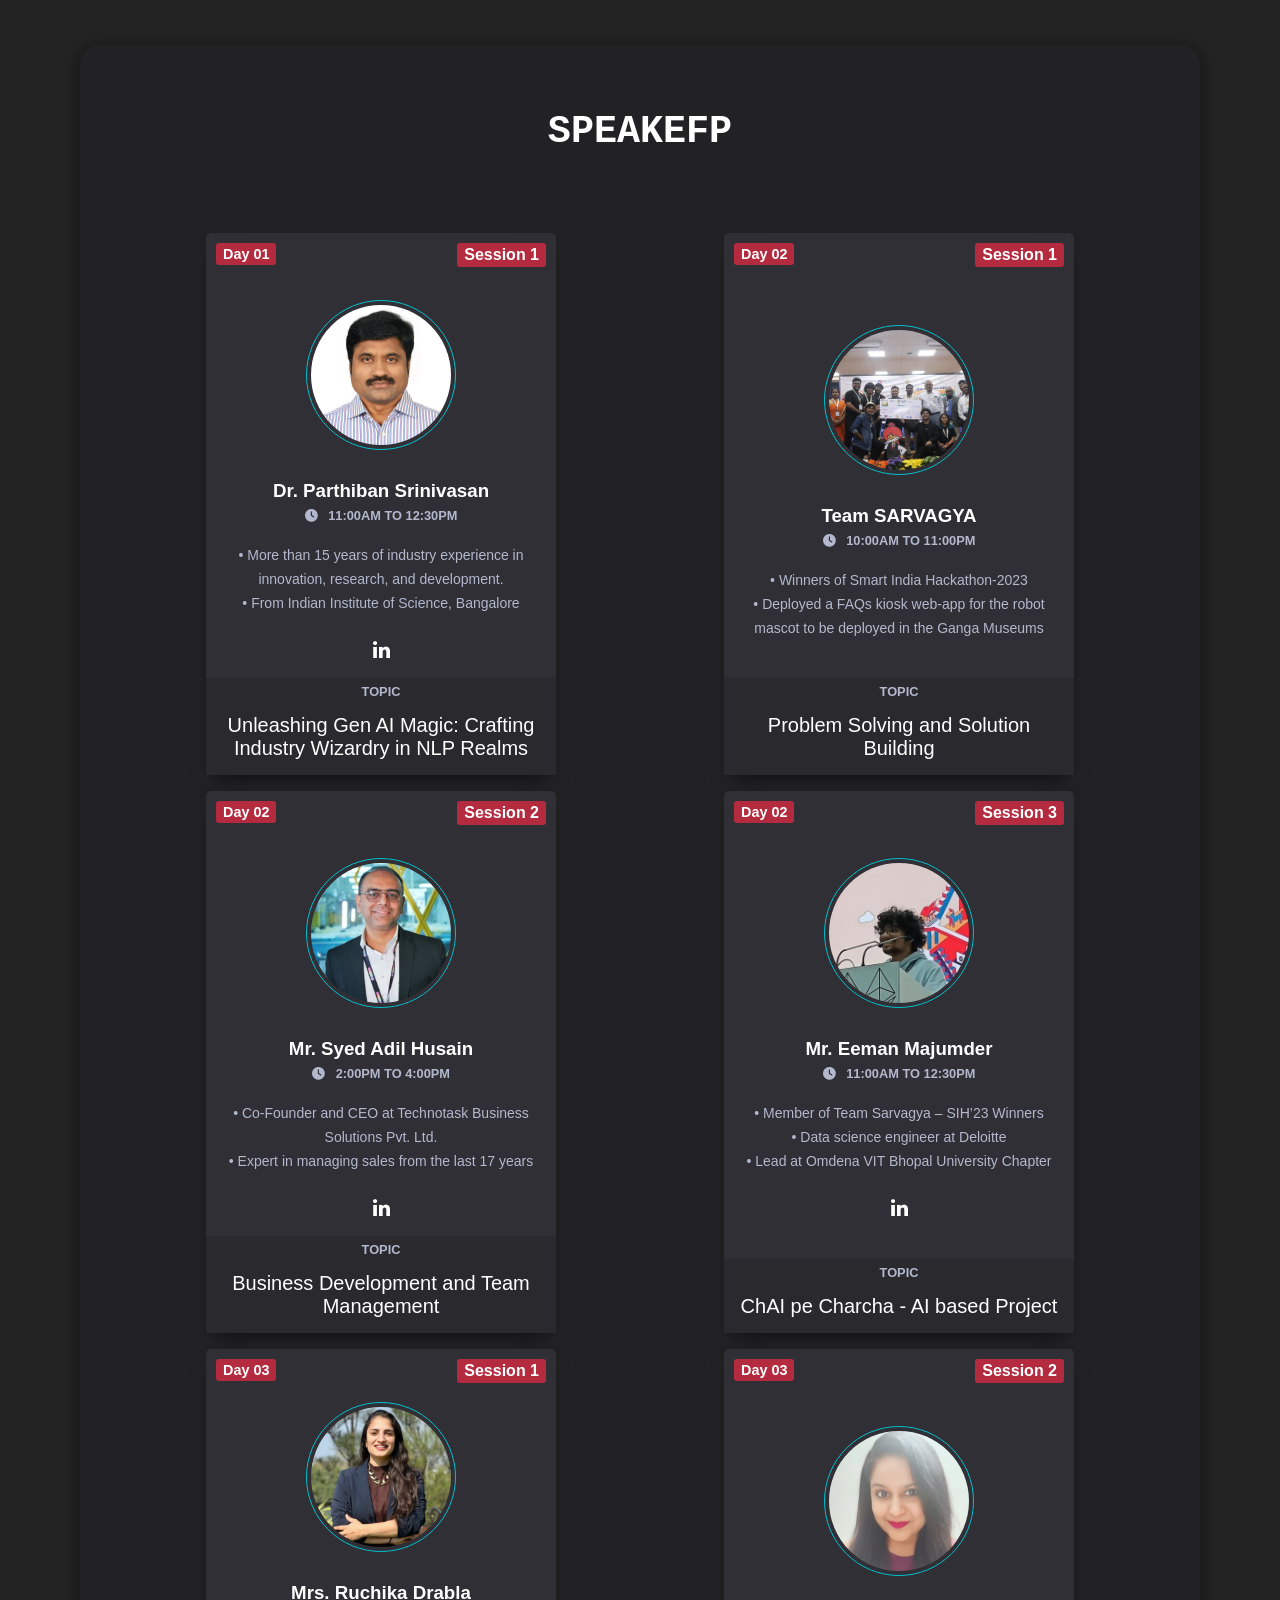
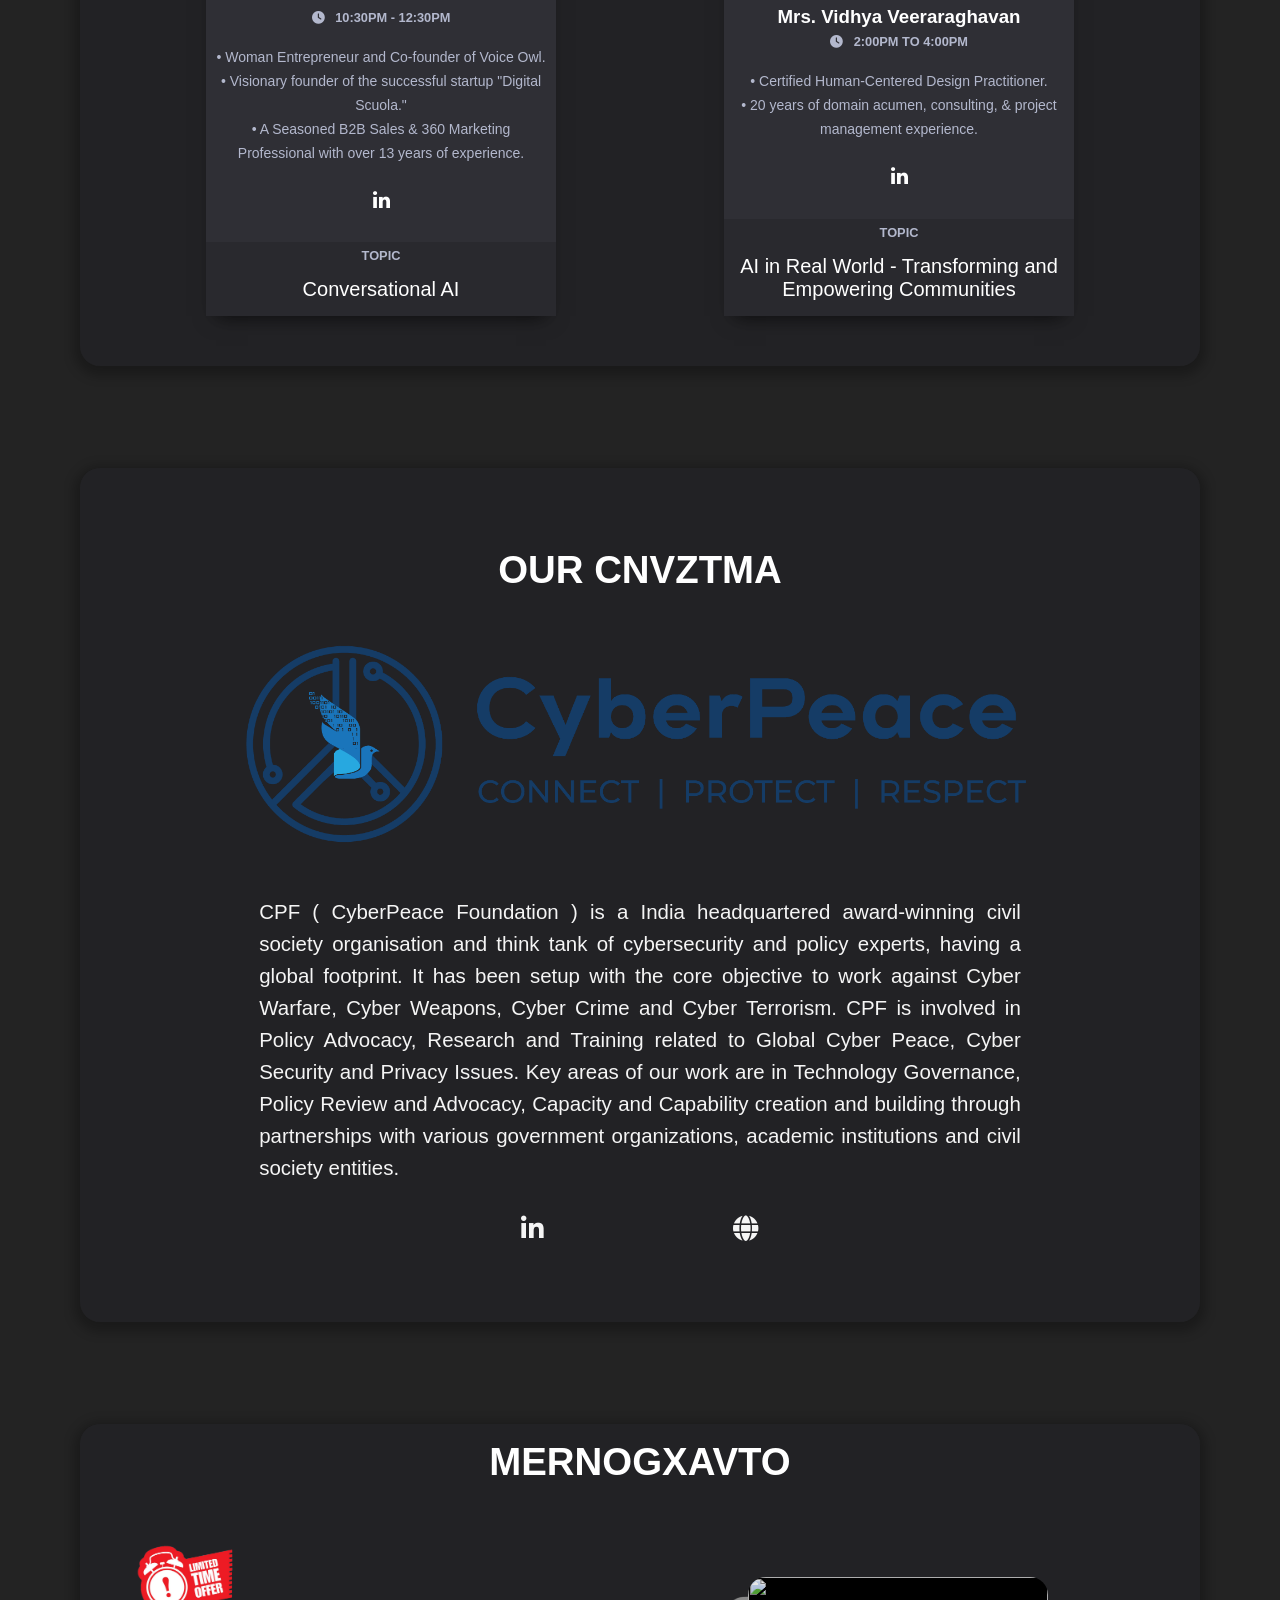
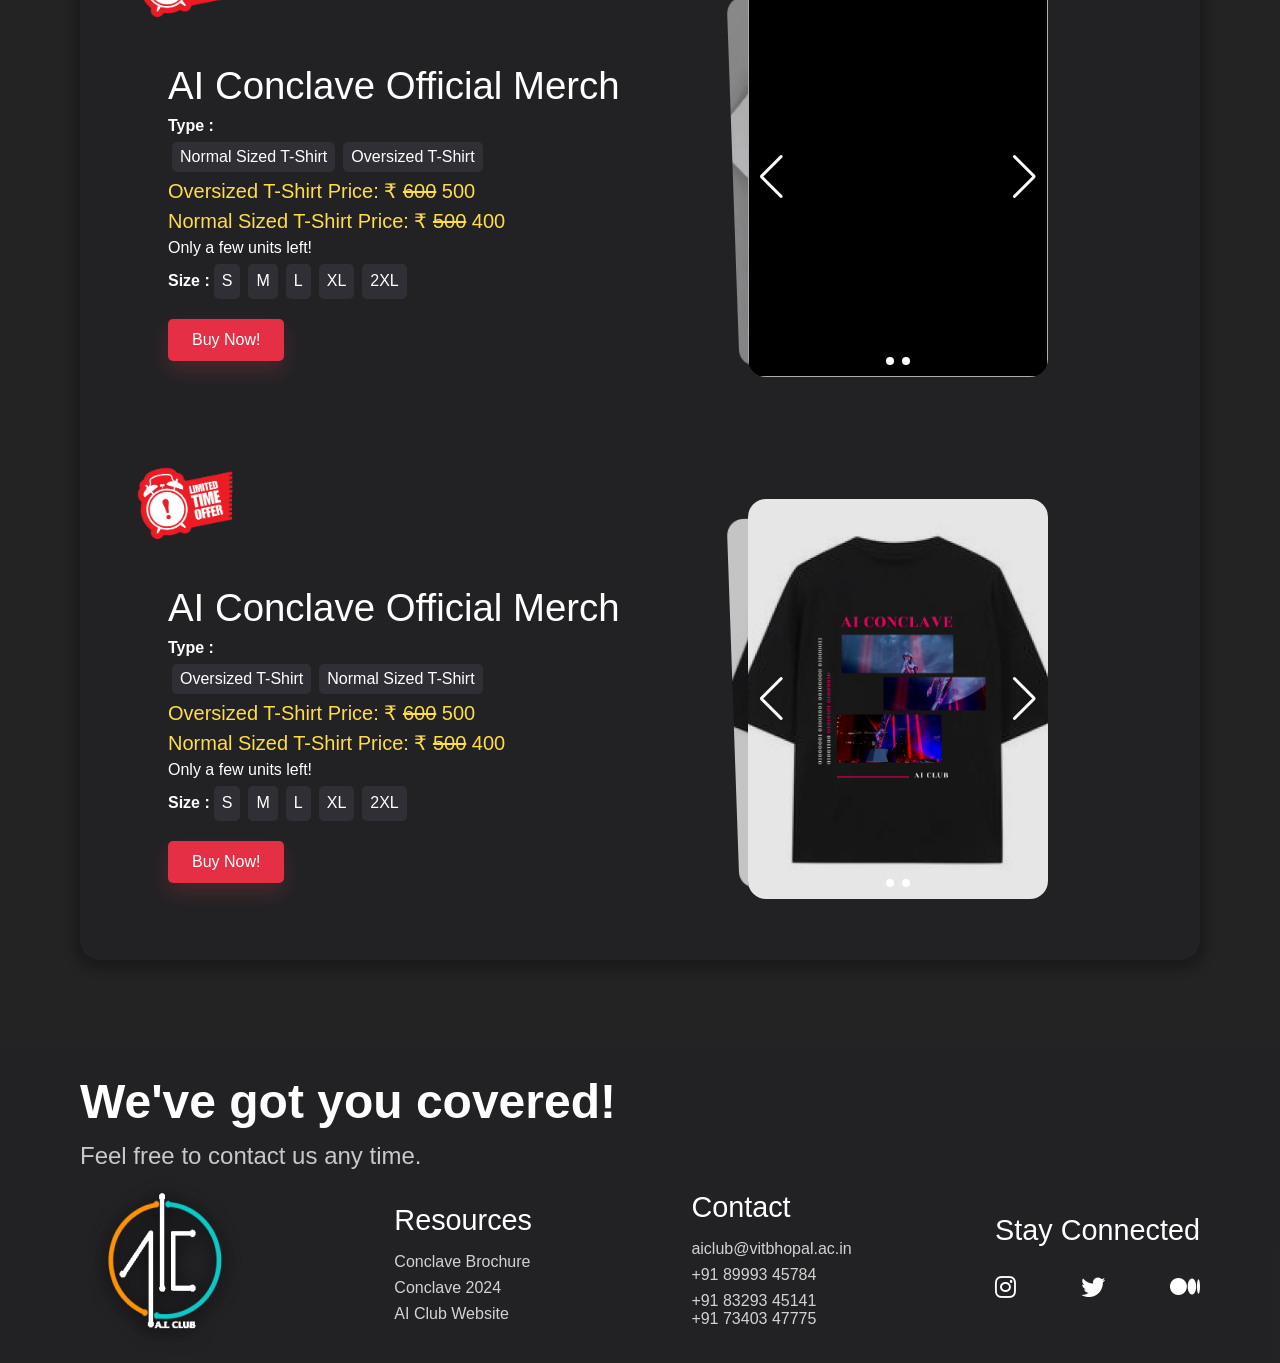
==== commit 560d4b5f: "Codding Window" ====
--- a/index.html
+++ b/index.html
@@ -23,7 +23,7 @@
   <link rel="stylesheet" href="./css/cart.css">
   <link rel="stylesheet" href="./css/competition_card.css">
   <link rel="stylesheet" href="./css/carousel.css">
-  <!-- <link rel="stylesheet" href="text.css"> -->
+  <link rel="stylesheet" href="./css/coddingWindow.css">
   <link rel="stylesheet" href="output.css">
   <link href="https://unpkg.com/aos@2.3.1/dist/aos.css" rel="stylesheet">
   <link rel="stylesheet" href="https://cdnjs.cloudflare.com/ajax/libs/font-awesome/6.2.0/css/all.min.css"
@@ -423,7 +423,7 @@
         <div class="competition_card_content-body">
           <div class="competition-card-conatiner-left">
             <!-- <img  class="competition-logo" src="./img/test_img_comp.jpg" alt="" srcset="" width="90" height="90"> -->
-            <div class="competition-reward">
+            <!-- <div class="competition-reward">
               <div data-aos="fade-up" data-aos-easing="ease-in-sine">
                 <i class="fa fa-trophy"></i>
                 <span>2<sup>nd</sup> Round</span>
@@ -436,7 +436,14 @@
                 <i class="fa fa-trophy"></i>
                 <span>3<sup>rd</sup> Round</span>
               </div>
-            </div>
+            </div> -->
+            
+            <div id="rules">
+              <div id="topBar"></div>
+              <div id="before">$ the web rules <br>$ html rules <br>$ css rules <br>$ html rules <br>$ css rules <br>$ html rules <br>$ css rules <br>$ html rules <br>$ css rules <br>$ html rules <br>$ css rules <br>$ html rules <br>$ css rules <br>$ html rules <br>$ css rules <br>$ html rules <br>$ css rules <br>$ html rules</div>
+              <div id="after"></div>
+            </div>
+
           </div>
           <div class="competition-card-conatiner-right">
             <div class="competition-card-conatiner-right-content">
--- a/css/competition_card.css
+++ b/css/competition_card.css
@@ -174,6 +174,7 @@
   }
   .competition-card-conatiner-left{
     width: 100%;
+    min-height: 350px;
   }
   .competition_card_content-body{
     flex-direction: column;
--- a/css/coddingWindow.css
+++ b/css/coddingWindow.css
@@ -0,0 +1,536 @@
+#rules {
+    position: relative;
+    /* width: 20em; */
+    width: min(20em, 100%);
+    height: 19.6em;
+    background: #222;
+    background-repeat: no-repeat;
+    border-radius: 0.6em;
+    overflow: hidden;
+    z-index: 2;
+}
+
+#rules #topBar {
+    position: absolute;
+    background: radial-gradient(circle, #555 50%, transparent 50.2%) 0.5em 0.4em/0.8em 0.8em, radial-gradient(circle, #555 50%, transparent 50.2%) 1.3em 0.4em/0.8em 0.8em, radial-gradient(circle, #555 50%, transparent 50.2%) 2.1em 0.4em/0.8em 0.8em, linear-gradient(#333, #333) 0 0/100% 1.5em;
+    background-repeat: no-repeat;
+    border-top-left-radius: 0.6em;
+    border-top-right-radius: 0.6em;
+    z-index: 1;
+    width: 100%;
+    height: 15%;
+    margin-top: 0;
+}
+
+#rules #before,
+#rules #after {
+    content: '';
+    display: block;
+    position: absolute;
+    top: 1.8125em;
+    -webkit-animation: 7s infinite linear;
+    animation: 7s infinite linear;
+    z-index: 0;
+}
+
+#rules #before {
+    width: 100%;
+    height: 500%;
+    left: 0.6em;
+    content: '$ the web rules \A   html rules \A   css rules \A   html rules \A   css rules \A   html rules \A   css rules \A   html rules \A   css rules \A   html rules \A   css rules \A   html rules \A   css rules \A   html rules \A   css rules \A   html rules \A   css rules \A   html rules';
+    font-family: 'Courier New', mono;
+    color: #32cd32;
+    white-space: pre-wrap;
+    text-align: left;
+    line-height: 1.25;
+    -webkit-animation-name: rulesText;
+    animation-name: rulesText;
+}
+
+#rules #after {
+
+    /* width: 24.599999999999998em;
+    height: 19.5em;
+    left: -14.399999999999999em; */
+
+    width: 34.599999999999998em;
+    height: 19.5em;
+    left: -24.399999999999999em;
+    background: linear-gradient(to top, #32cd32 0.06em, transparent 0.06em) right 7.8em top 0/0.6em 1.25em, linear-gradient(#222, #222) right top /8.4em 1.25em, linear-gradient(#222, #222) 0 2.5em /7.8em 100%, linear-gradient(#222, #222) 7.8em 1.25em/100% 100%;
+    background-repeat: no-repeat;
+    -webkit-animation-name: rulesPrinting;
+    animation-name: rulesPrinting;
+
+}
+
+@-webkit-keyframes rulesPrinting {
+
+    0%,
+    10% {
+        transform: translate(0, 0);
+    }
+
+    10.01%,
+    12% {
+        transform: translate(0.6em, 0);
+    }
+
+    12.01%,
+    14% {
+        transform: translate(0.6em, 0);
+    }
+
+    14.01%,
+    16% {
+        transform: translate(1.2em, 0);
+    }
+
+    16.01%,
+    18% {
+        transform: translate(1.8em, 0);
+    }
+
+    18.01%,
+    20% {
+        transform: translate(2.4em, 0);
+    }
+
+    20.01%,
+    22% {
+        transform: translate(3em, 0);
+    }
+
+    22.01%,
+    24% {
+        transform: translate(3.6em, 0);
+    }
+
+    24.01%,
+    26% {
+        transform: translate(4.2em, 0);
+    }
+
+    26.01%,
+    28% {
+        transform: translate(4.8em, 0);
+    }
+
+    28.01%,
+    30% {
+        transform: translate(5.399999999999999em, 0);
+    }
+
+    30.01%,
+    32% {
+        transform: translate(6em, 0);
+    }
+
+    32.01%,
+    34% {
+        transform: translate(6.6em, 0);
+    }
+
+    34.01%,
+    36% {
+        transform: translate(7.199999999999999em, 0);
+    }
+
+    36.01%,
+    40% {
+        transform: translate(7.8em, 0);
+    }
+
+    40.01%,
+    45% {
+        transform: translate(0, 1.25em);
+    }
+
+    45.01%,
+    47% {
+        transform: translate(24.399999999999999em, 0);
+    }
+
+    47.01%,
+    49% {
+        transform: translate(24.399999999999999em, 1.25em);
+    }
+
+    49.01%,
+    51% {
+        transform: translate(24.399999999999999em, 2.5em);
+    }
+
+    51.01%,
+    53% {
+        transform: translate(24.399999999999999em, 3.75em);
+    }
+
+    53.01%,
+    79% {
+        transform: translate(24.399999999999999em, 5em);
+    }
+
+    79.01%,
+    81% {
+        transform: translate(0, 6.25em);
+    }
+
+    81.01%,
+    83% {
+        transform: translate(0, 5em);
+    }
+
+    83.01%,
+    85% {
+        transform: translate(0, 3.75em);
+    }
+
+    85.01%,
+    87% {
+        transform: translate(0, 2.5em);
+    }
+
+    87.01%,
+    89% {
+        transform: translate(0, 1.25em);
+    }
+
+    89.01%,
+    100% {
+        transform: translate(0, 0);
+    }
+}
+
+@keyframes rulesPrinting {
+
+    0%,
+    10% {
+        transform: translate(0, 0);
+    }
+
+    10.01%,
+    12% {
+        transform: translate(0.6em, 0);
+    }
+
+    12.01%,
+    14% {
+        transform: translate(0.6em, 0);
+    }
+
+    14.01%,
+    16% {
+        transform: translate(1.2em, 0);
+    }
+
+    16.01%,
+    18% {
+        transform: translate(1.8em, 0);
+    }
+
+    18.01%,
+    20% {
+        transform: translate(2.4em, 0);
+    }
+
+    20.01%,
+    22% {
+        transform: translate(3em, 0);
+    }
+
+    22.01%,
+    24% {
+        transform: translate(3.6em, 0);
+    }
+
+    24.01%,
+    26% {
+        transform: translate(4.2em, 0);
+    }
+
+    26.01%,
+    28% {
+        transform: translate(4.8em, 0);
+    }
+
+    28.01%,
+    30% {
+        transform: translate(5.399999999999999em, 0);
+    }
+
+    30.01%,
+    32% {
+        transform: translate(6em, 0);
+    }
+
+    32.01%,
+    34% {
+        transform: translate(6.6em, 0);
+    }
+
+    34.01%,
+    36% {
+        transform: translate(7.199999999999999em, 0);
+    }
+
+    36.01%,
+    40% {
+        transform: translate(7.8em, 0);
+    }
+
+    40.01%,
+    45% {
+        transform: translate(0, 1.25em);
+    }
+
+    45.01%,
+    47% {
+        transform: translate(24.399999999999999em, 0);
+    }
+
+    47.01%,
+    49% {
+        transform: translate(24.399999999999999em, 1.25em);
+    }
+
+    49.01%,
+    51% {
+        transform: translate(24.399999999999999em, 2.5em);
+    }
+
+    51.01%,
+    53% {
+        transform: translate(24.399999999999999em, 3.75em);
+    }
+
+    53.01%,
+    79% {
+        transform: translate(24.399999999999999em, 5em);
+    }
+
+    79.01%,
+    81% {
+        transform: translate(0, 6.25em);
+    }
+
+    81.01%,
+    83% {
+        transform: translate(0, 5em);
+    }
+
+    83.01%,
+    85% {
+        transform: translate(0, 3.75em);
+    }
+
+    85.01%,
+    87% {
+        transform: translate(0, 2.5em);
+    }
+
+    87.01%,
+    89% {
+        transform: translate(0, 1.25em);
+    }
+
+    89.01%,
+    100% {
+        transform: translate(0, 0);
+    }
+}
+
+@-webkit-keyframes rulesText {
+
+    0%,
+    55% {
+        transform: translateY(0);
+    }
+
+    55.01%,
+    57% {
+        transform: translateY(-1.25em);
+    }
+
+    57.01%,
+    59% {
+        transform: translateY(-2.5em);
+    }
+
+    59.01%,
+    61% {
+        transform: translateY(-3.75em);
+    }
+
+    61.01%,
+    63% {
+        transform: translateY(-5em);
+    }
+
+    63.01%,
+    65% {
+        transform: translateY(-6.25em);
+    }
+
+    65.01%,
+    67% {
+        transform: translateY(-7.5em);
+    }
+
+    67.01%,
+    69% {
+        transform: translateY(-8.75em);
+    }
+
+    69.01%,
+    71% {
+        transform: translateY(-10em);
+    }
+
+    71.01%,
+    73% {
+        transform: translateY(-11.25em);
+    }
+
+    73.01%,
+    75% {
+        transform: translateY(-12.5em);
+    }
+
+    75.01%,
+    77% {
+        transform: translateY(-13.75em);
+    }
+
+    77.01%,
+    79% {
+        transform: translateY(-15em);
+    }
+
+    79.01%,
+    81% {
+        transform: translateY(-16.25em);
+    }
+
+    81.01%,
+    83% {
+        transform: translateY(-17.5em);
+    }
+
+    83.01%,
+    85% {
+        transform: translateY(-18.75em);
+    }
+
+    85.01%,
+    87% {
+        transform: translateY(-20em);
+    }
+
+    87.01%,
+    89% {
+        transform: translateY(-21.25em);
+    }
+
+    89.01%,
+    100% {
+        transform: translateY(-22.5em);
+    }
+}
+
+@keyframes rulesText {
+
+    0%,
+    55% {
+        transform: translateY(0);
+    }
+
+    55.01%,
+    57% {
+        transform: translateY(-1.25em);
+    }
+
+    57.01%,
+    59% {
+        transform: translateY(-2.5em);
+    }
+
+    59.01%,
+    61% {
+        transform: translateY(-3.75em);
+    }
+
+    61.01%,
+    63% {
+        transform: translateY(-5em);
+    }
+
+    63.01%,
+    65% {
+        transform: translateY(-6.25em);
+    }
+
+    65.01%,
+    67% {
+        transform: translateY(-7.5em);
+    }
+
+    67.01%,
+    69% {
+        transform: translateY(-8.75em);
+    }
+
+    69.01%,
+    71% {
+        transform: translateY(-10em);
+    }
+
+    71.01%,
+    73% {
+        transform: translateY(-11.25em);
+    }
+
+    73.01%,
+    75% {
+        transform: translateY(-12.5em);
+    }
+
+    75.01%,
+    77% {
+        transform: translateY(-13.75em);
+    }
+
+    77.01%,
+    79% {
+        transform: translateY(-15em);
+    }
+
+    79.01%,
+    81% {
+        transform: translateY(-16.25em);
+    }
+
+    81.01%,
+    83% {
+        transform: translateY(-17.5em);
+    }
+
+    83.01%,
+    85% {
+        transform: translateY(-18.75em);
+    }
+
+    85.01%,
+    87% {
+        transform: translateY(-20em);
+    }
+
+    87.01%,
+    89% {
+        transform: translateY(-21.25em);
+    }
+
+    89.01%,
+    100% {
+        transform: translateY(-22.5em);
+    }
+}
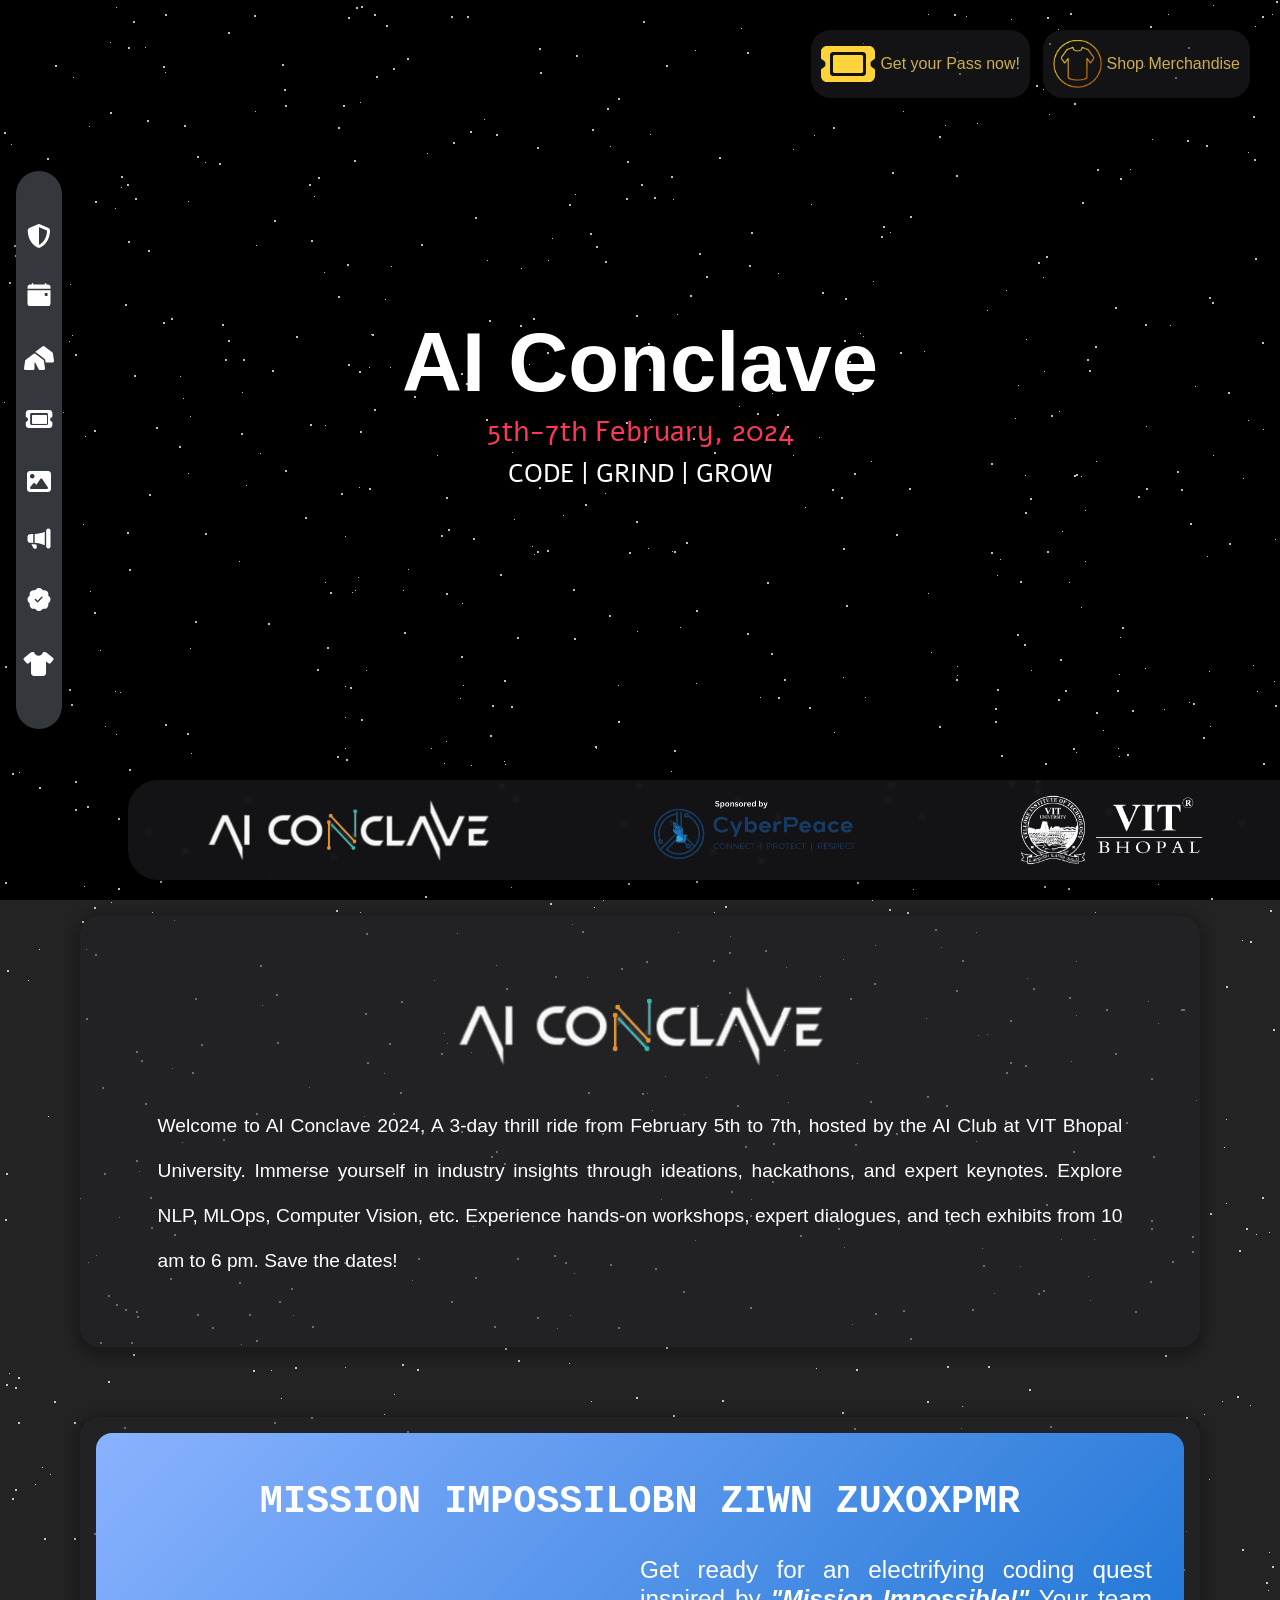
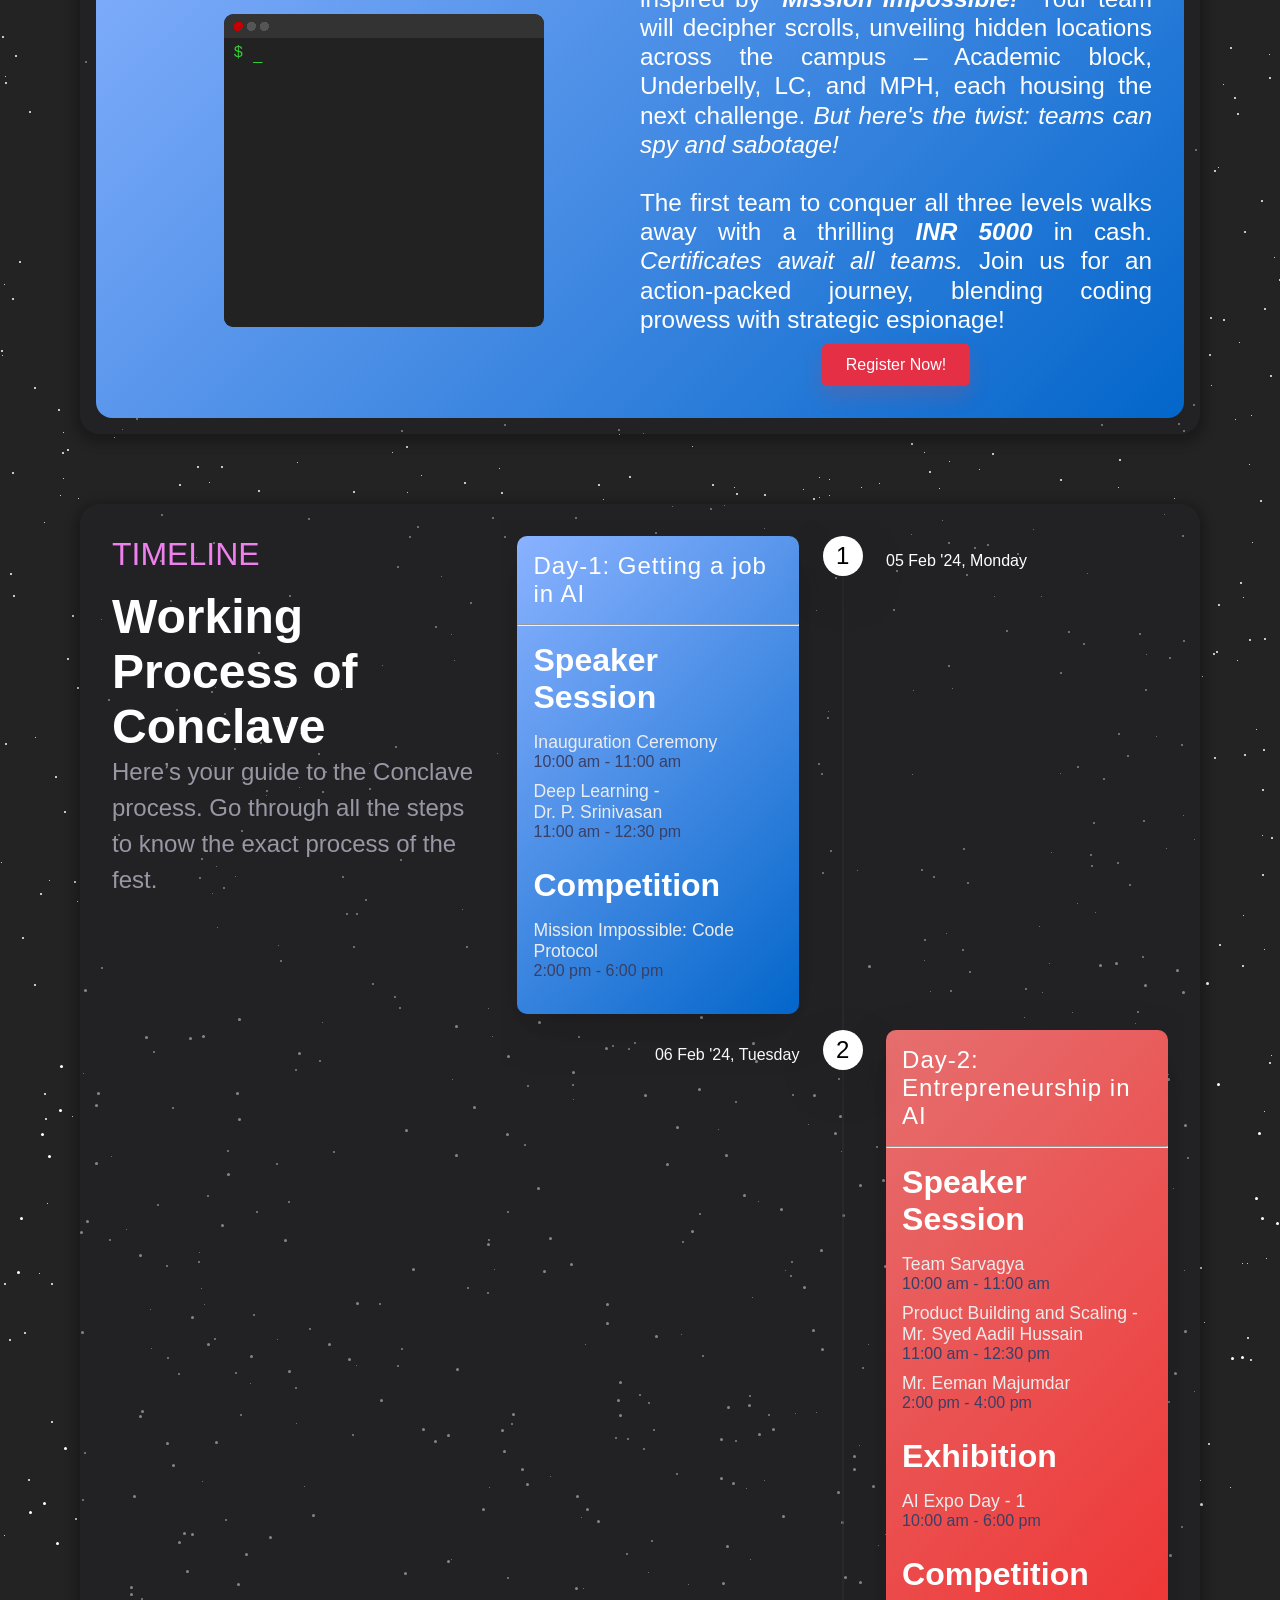
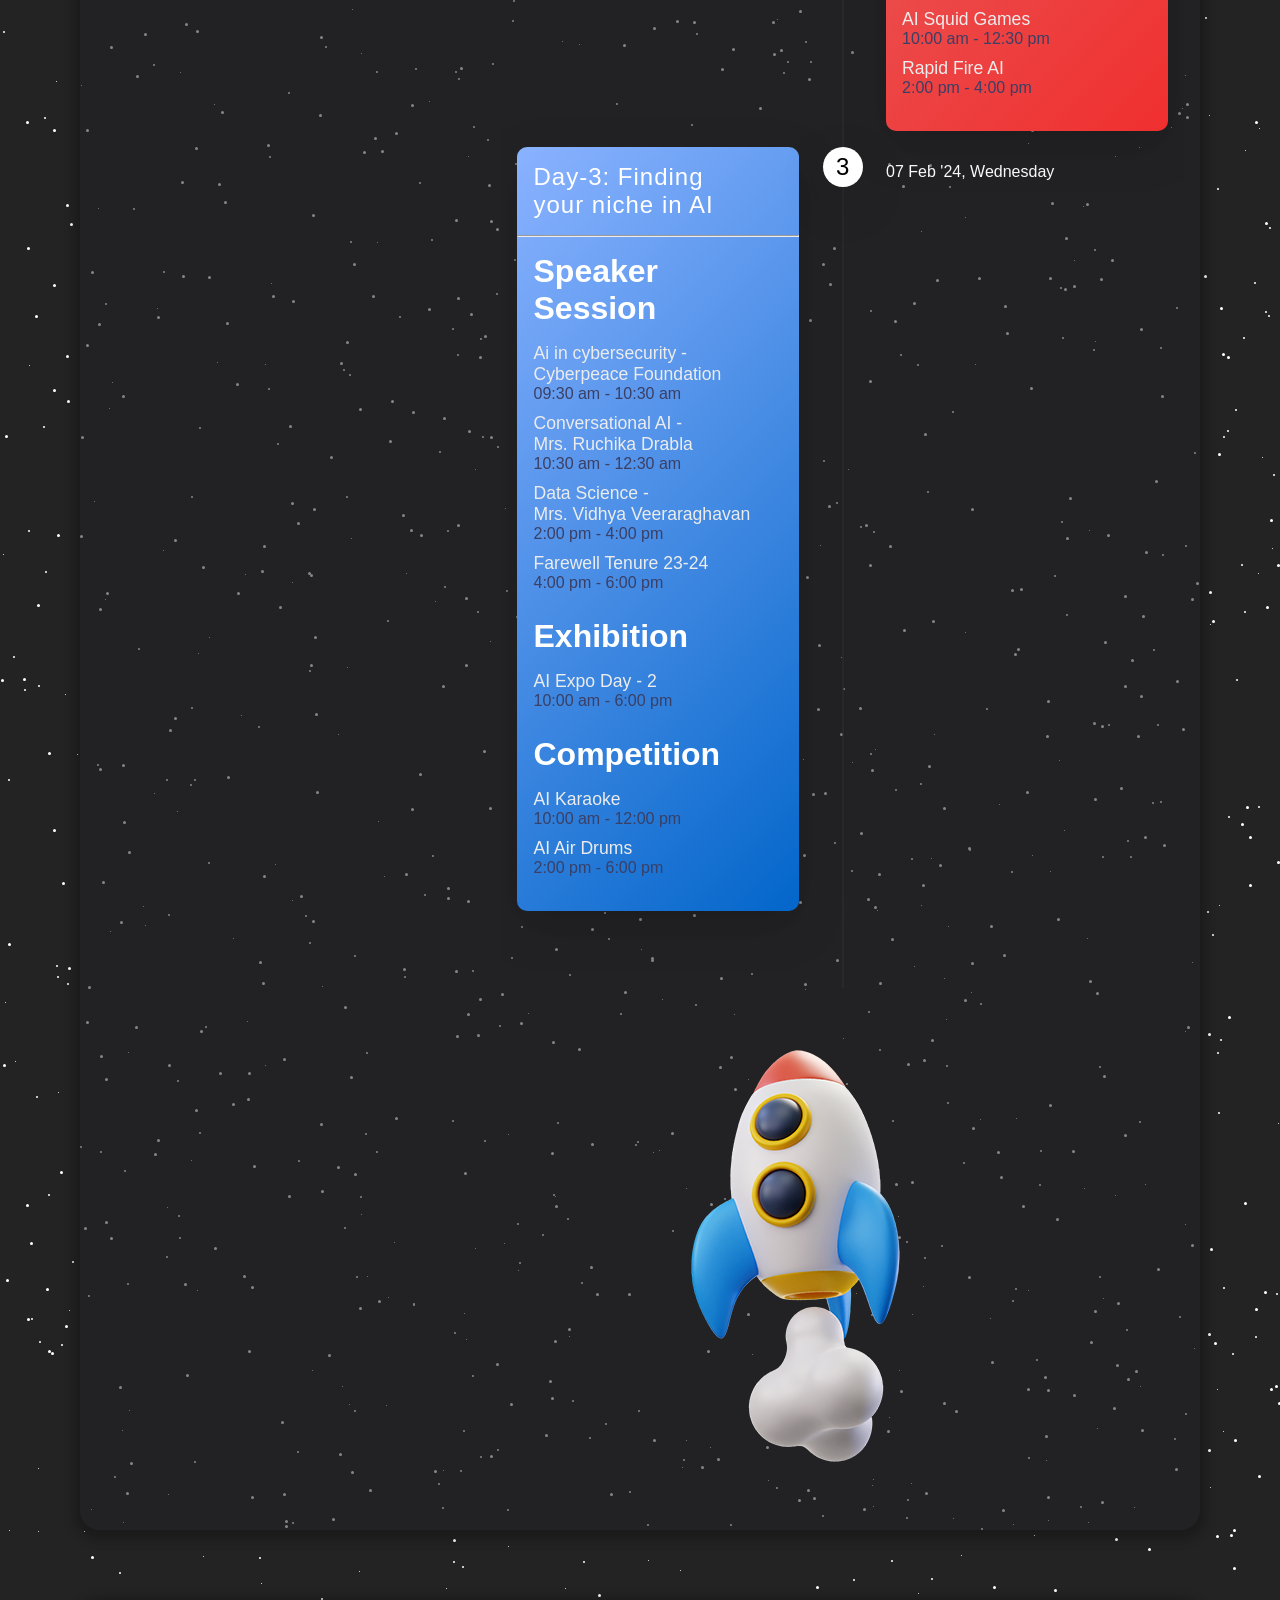
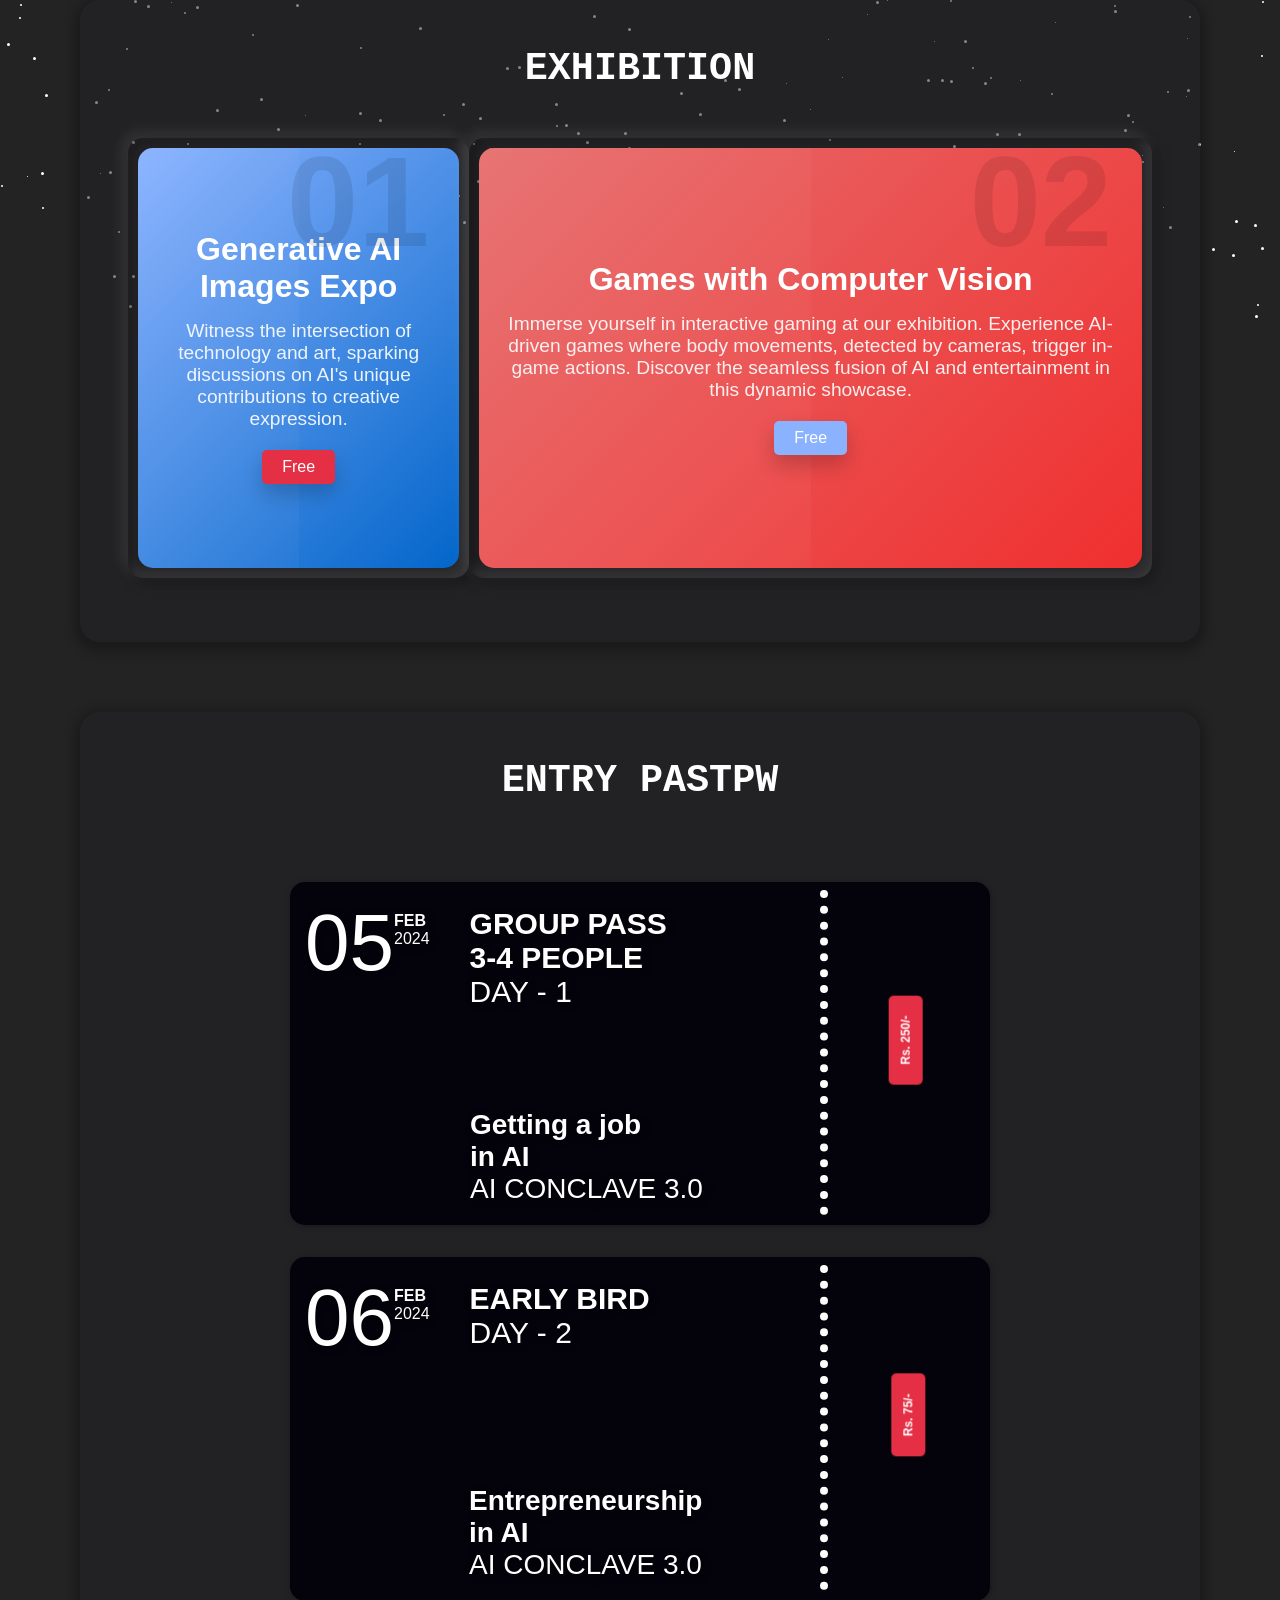
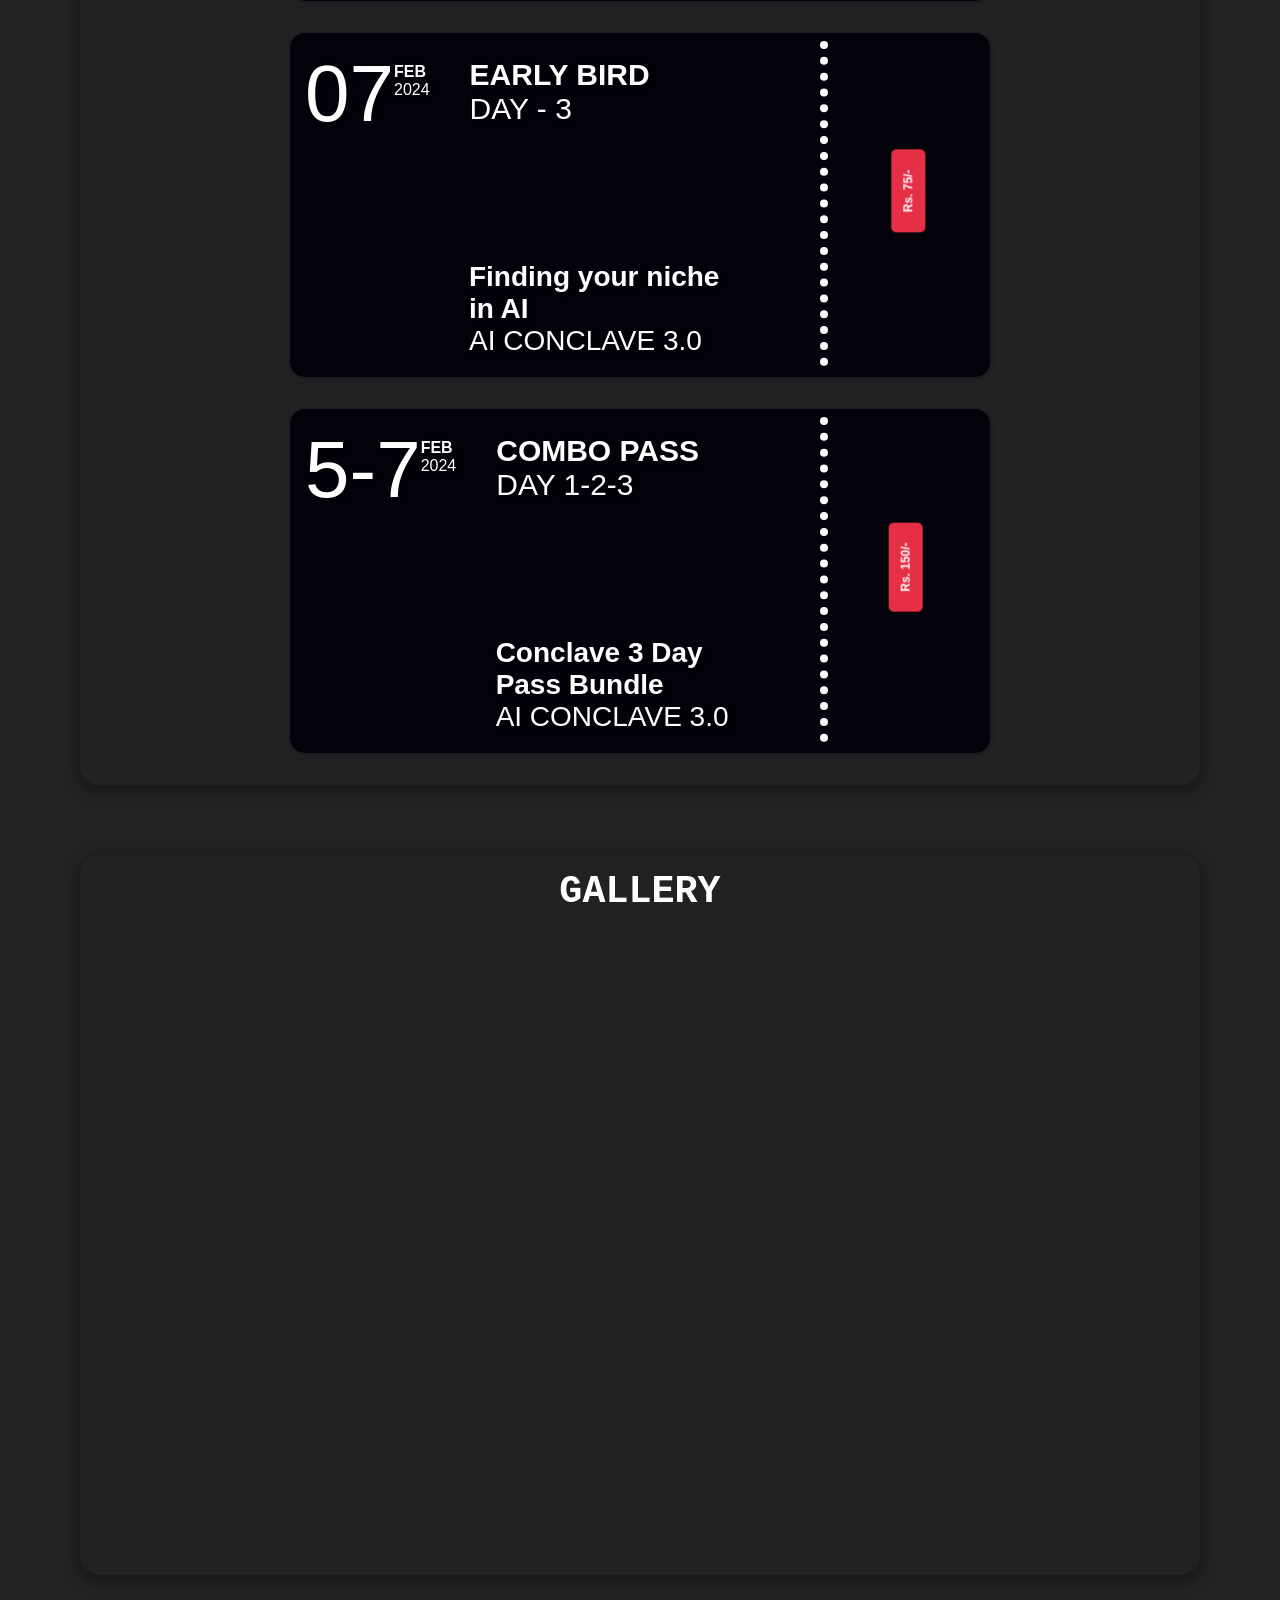
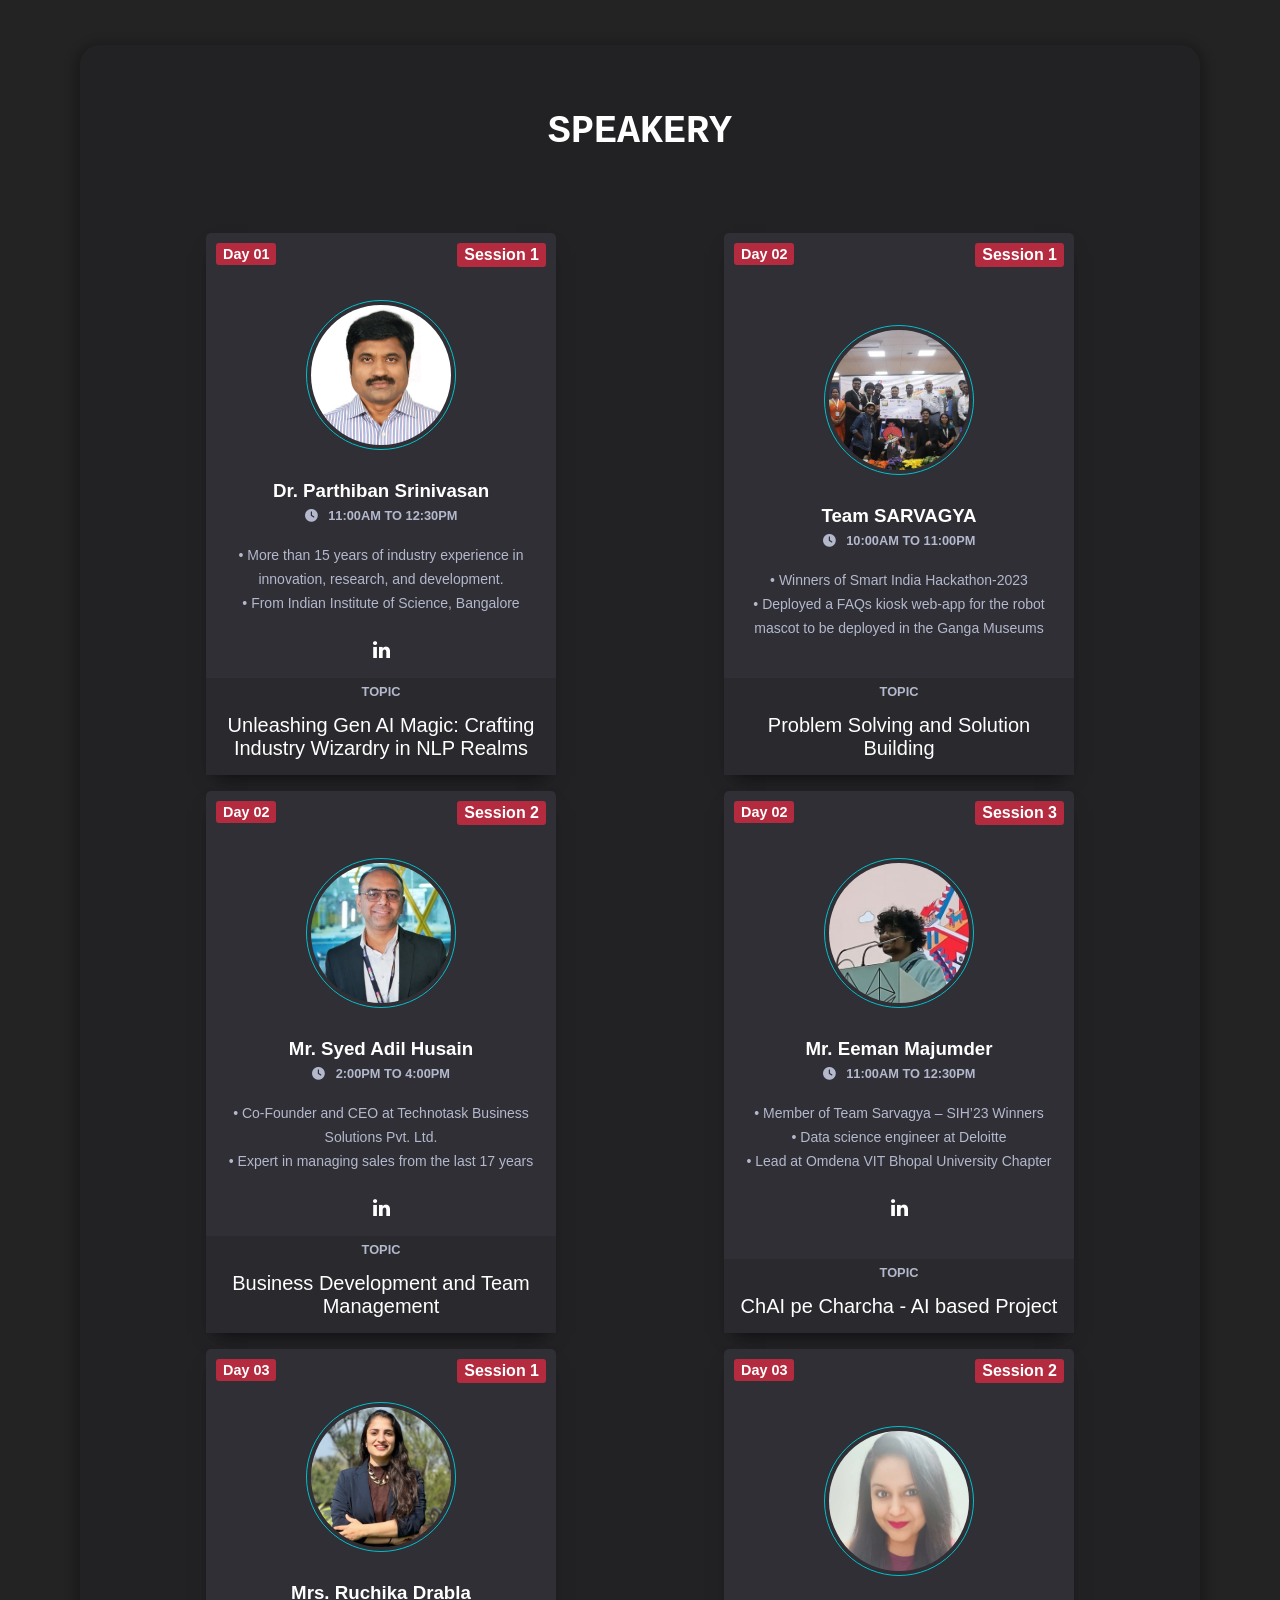
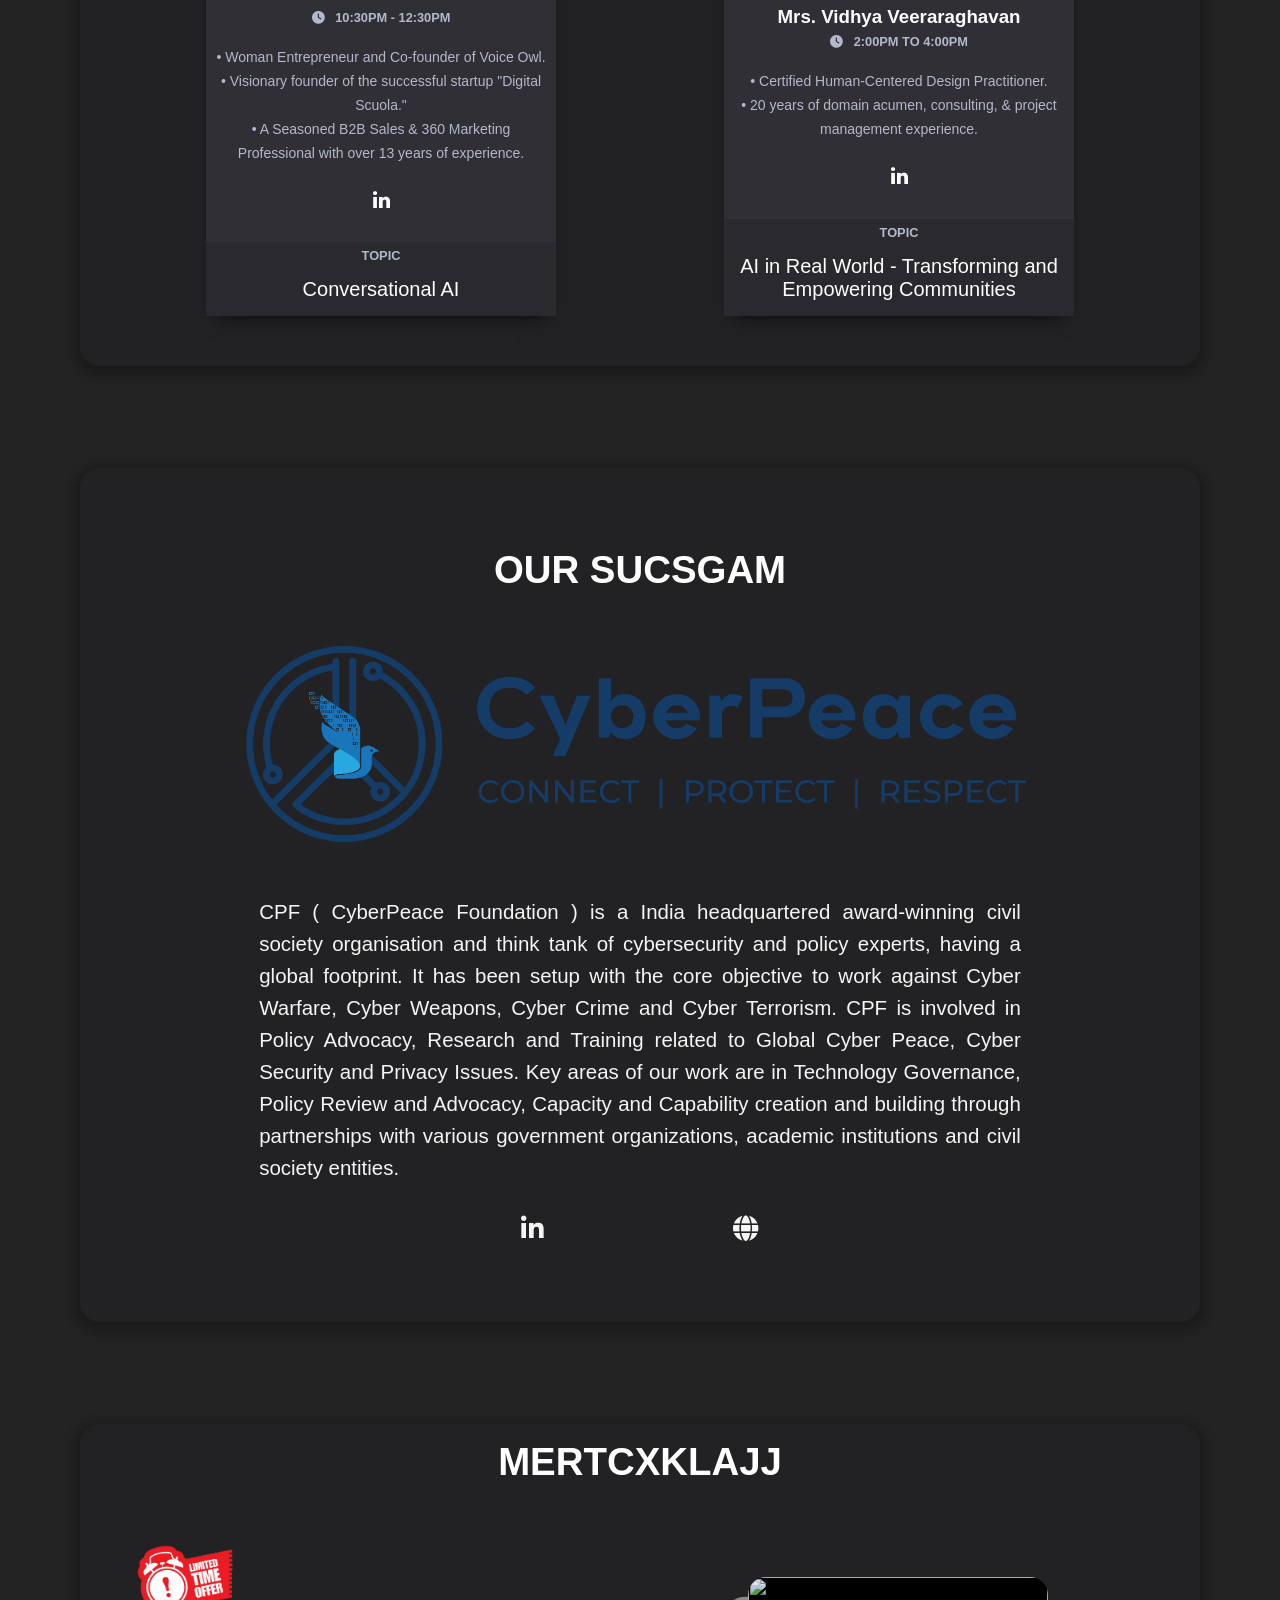
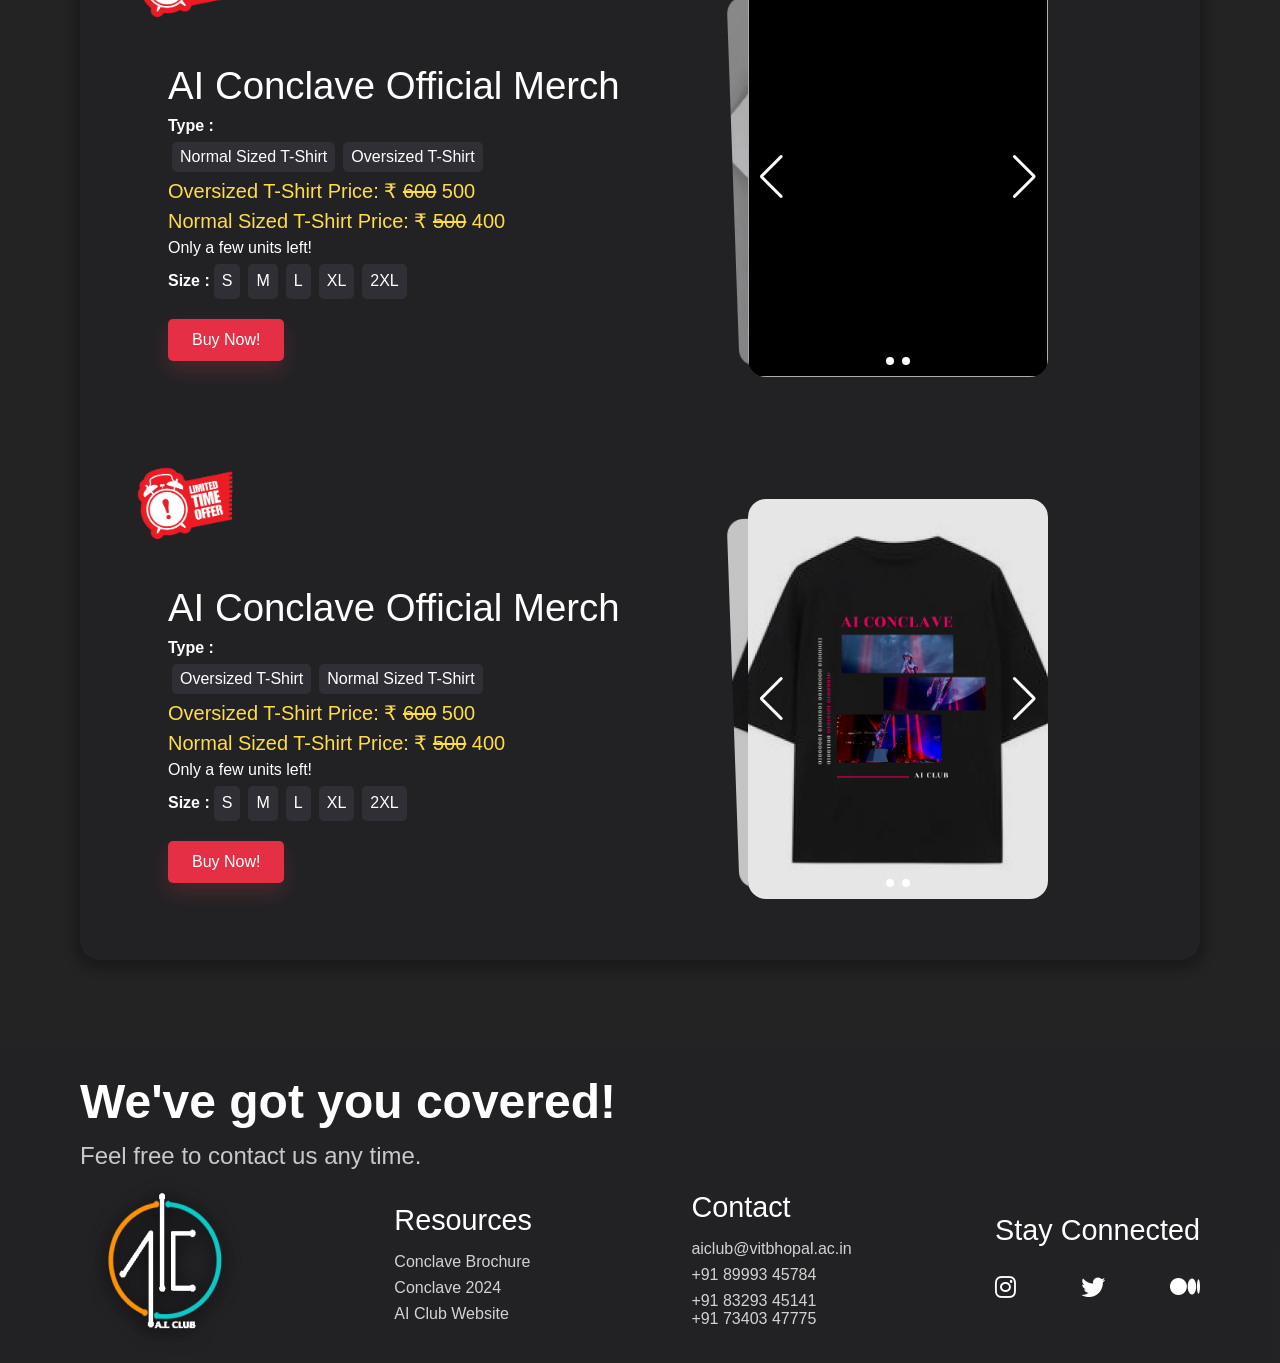
==== commit d99675c5: "Pass Update" ====
--- a/index.html
+++ b/index.html
@@ -702,7 +702,7 @@
 
             <div class="cta">
 
-              <button id="ticket-1" class="buy" href="#">Rs. 250/-</button>
+              <button id="ticket-1" class="buy" href="">Rs. 250/-</button>
 
             </div>
 
@@ -733,7 +733,7 @@
             </div>
 
             <div class="cta">
-              <button id="ticket-2" class="buy" href="#">Rs. 75/-</button>
+              <button id="ticket-2" class="buy" href="">Rs. 75/-</button>
             </div>
 
 
@@ -763,7 +763,7 @@
             </div>
 
             <div class="cta">
-              <button id="ticket-3" class="buy" href="#">Rs. 75/-</button>
+              <button id="ticket-3" class="buy" href="">Rs. 75/-</button>
             </div>
 
           </div>
@@ -771,19 +771,19 @@
           <div class="ticket ticket-4" id="ticket4">
 
             <div class="date">
-              <span class="day">6-7</span>
+              <span class="day">5-7</span>
               <span class="month-and-time">FEB<br><span class="small">2024</span></span>
             </div>
 
             <div class="eventName ">
               <span class="name">COMBO PASS</span>
               <br>
-              <span class="live small">DAY 2 - 3</span>
+              <span class="live small">DAY 1-2-3</span>
             </div>
 
 
             <div class="location">
-              <span>Conclave 2 Day<br>Pass Bundle</span>
+              <span>Conclave 3 Day<br>Pass Bundle</span>
               <br>
               <span class="small"><span>AI CONCLAVE 3.0</span></span>
             </div>
@@ -792,7 +792,7 @@
             </div>
 
             <div class="cta">
-              <button id="ticket-4" class="buy" href="#">Rs. 120/-</button>
+              <button id="ticket-4" class="buy" href="">Rs. 150/-</button>
             </div>
 
           </div>
--- a/css/coddingWindow.css
+++ b/css/coddingWindow.css
@@ -12,7 +12,7 @@
 
 #rules #topBar {
     position: absolute;
-    background: radial-gradient(circle, #555 50%, transparent 50.2%) 0.5em 0.4em/0.8em 0.8em, radial-gradient(circle, #555 50%, transparent 50.2%) 1.3em 0.4em/0.8em 0.8em, radial-gradient(circle, #555 50%, transparent 50.2%) 2.1em 0.4em/0.8em 0.8em, linear-gradient(#333, #333) 0 0/100% 1.5em;
+    background: radial-gradient(circle, #c20202 50%, transparent 50.2%) 0.5em 0.4em/0.8em 0.8em, radial-gradient(circle, #555 50%, transparent 50.2%) 1.3em 0.4em/0.8em 0.8em, radial-gradient(circle, #555 50%, transparent 50.2%) 2.1em 0.4em/0.8em 0.8em, linear-gradient(#333, #333) 0 0/100% 1.5em;
     background-repeat: no-repeat;
     border-top-left-radius: 0.6em;
     border-top-right-radius: 0.6em;
